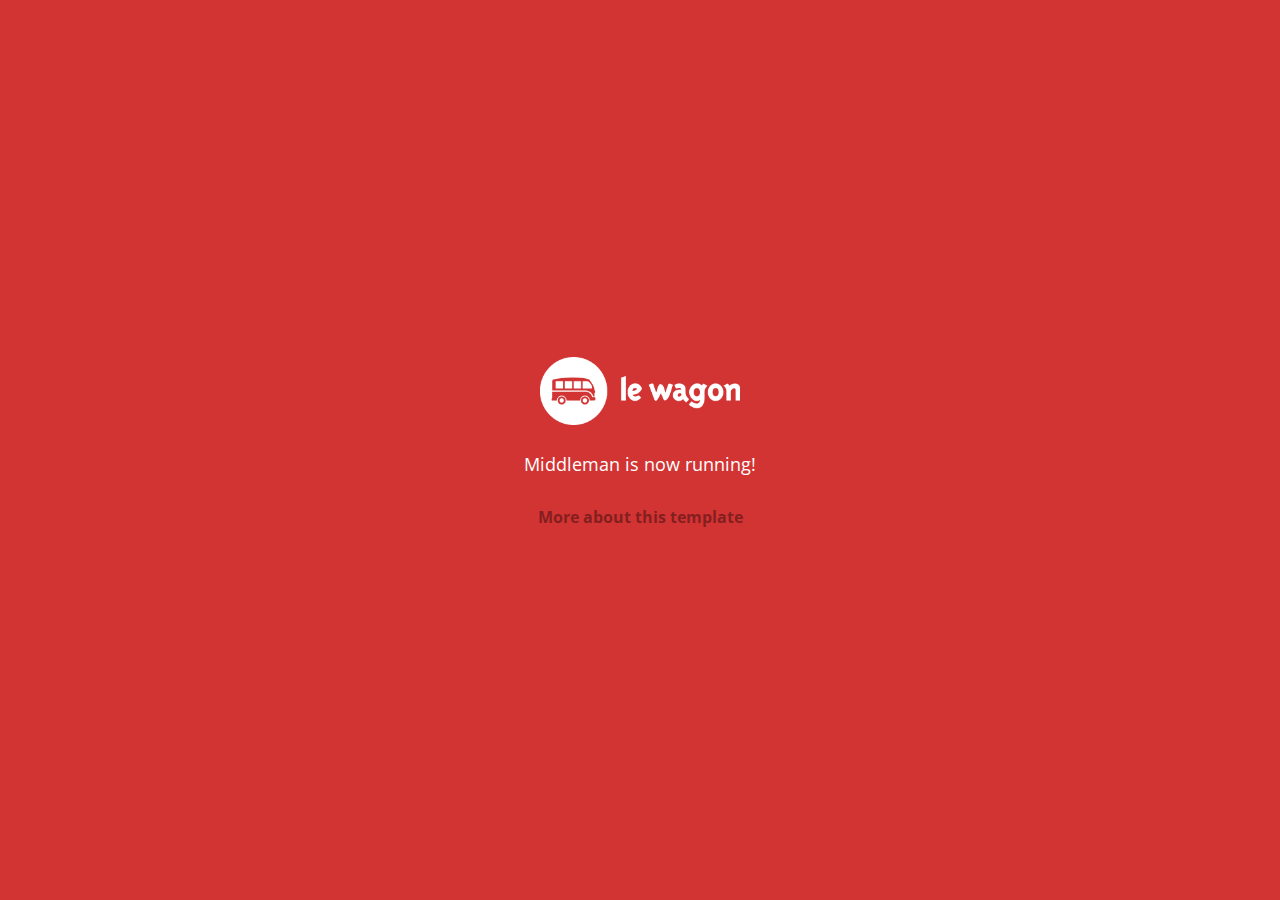
==== index.html @ 684205c4 "Automated commit at 2018-02-12 10:58:25 UTC by middleman-deploy 2.0.0-alpha" ====
<!doctype html>
<html>
  <head>
    <meta charset="utf-8">
    <meta http-equiv="x-ua-compatible" content="ie=edge">
    <meta name="viewport"
          content="width=device-width, initial-scale=1, shrink-to-fit=no">
    <!-- Use the title from a page's frontmatter if it has one -->
    <title>Le Wagon - Middleman</title>
    <link href="stylesheets/application-3c48b980.css" rel="stylesheet" />
    <script src="javascripts/application-93de88c9.js"></script>
    <link href="images/favicon-f15af148.png" rel="icon" type="image/png" />
  </head>
  <body>
    <div id="home">
  <div class="home-content">
    <img src="images/logo-acc9c0ec.png" width="200" alt="Logo" />
    <p>
      Middleman is now running!
    </p>
    <p class="about">
      <a href="about.html">More about this template</a>
    </p>
  </div>
</div>

  </body>
</html>
---- stylesheets/application-3c48b980.css ----
@import url("https://fonts.googleapis.com/css?family=Open+Sans:400,300,700|Raleway:400,100,300,700,500");/*!
 * Bootstrap v3.3.7 (http://getbootstrap.com)
 * Copyright 2011-2016 Twitter, Inc.
 * Licensed under MIT (https://github.com/twbs/bootstrap/blob/master/LICENSE)
 *//*! normalize.css v3.0.3 | MIT License | github.com/necolas/normalize.css */html{font-family:sans-serif;-ms-text-size-adjust:100%;-webkit-text-size-adjust:100%}body{margin:0}article,aside,details,figcaption,figure,footer,header,hgroup,main,menu,nav,section,summary{display:block}audio,canvas,progress,video{display:inline-block;vertical-align:baseline}audio:not([controls]){display:none;height:0}[hidden],template{display:none}a{background-color:transparent}a:active,a:hover{outline:0}abbr[title]{border-bottom:1px dotted}b,strong{font-weight:bold}dfn{font-style:italic}h1{font-size:2em;margin:0.67em 0}mark{background:#ff0;color:#000}small{font-size:80%}sub,sup{font-size:75%;line-height:0;position:relative;vertical-align:baseline}sup{top:-0.5em}sub{bottom:-0.25em}img{border:0}svg:not(:root){overflow:hidden}figure{margin:1em 40px}hr{-webkit-box-sizing:content-box;box-sizing:content-box;height:0}pre{overflow:auto}code,kbd,pre,samp{font-family:monospace, monospace;font-size:1em}button,input,optgroup,select,textarea{color:inherit;font:inherit;margin:0}button{overflow:visible}button,select{text-transform:none}button,html input[type="button"],input[type="reset"],input[type="submit"]{-webkit-appearance:button;cursor:pointer}button[disabled],html input[disabled]{cursor:default}button::-moz-focus-inner,input::-moz-focus-inner{border:0;padding:0}input{line-height:normal}input[type="checkbox"],input[type="radio"]{-webkit-box-sizing:border-box;box-sizing:border-box;padding:0}input[type="number"]::-webkit-inner-spin-button,input[type="number"]::-webkit-outer-spin-button{height:auto}input[type="search"]{-webkit-appearance:textfield;-webkit-box-sizing:content-box;box-sizing:content-box}input[type="search"]::-webkit-search-cancel-button,input[type="search"]::-webkit-search-decoration{-webkit-appearance:none}fieldset{border:1px solid #c0c0c0;margin:0 2px;padding:0.35em 0.625em 0.75em}legend{border:0;padding:0}textarea{overflow:auto}optgroup{font-weight:bold}table{border-collapse:collapse;border-spacing:0}td,th{padding:0}/*! Source: https://github.com/h5bp/html5-boilerplate/blob/master/src/css/main.css */@media print{*,*:before,*:after{background:transparent !important;color:#000 !important;-webkit-box-shadow:none !important;box-shadow:none !important;text-shadow:none !important}a,a:visited{text-decoration:underline}a[href]:after{content:" (" attr(href) ")"}abbr[title]:after{content:" (" attr(title) ")"}a[href^="#"]:after,a[href^="javascript:"]:after{content:""}pre,blockquote{border:1px solid #999;page-break-inside:avoid}thead{display:table-header-group}tr,img{page-break-inside:avoid}img{max-width:100% !important}p,h2,h3{orphans:3;widows:3}h2,h3{page-break-after:avoid}.navbar{display:none}.btn>.caret,.dropup>.btn>.caret{border-top-color:#000 !important}.label{border:1px solid #000}.table{border-collapse:collapse !important}.table td,.table th{background-color:#fff !important}.table-bordered th,.table-bordered td{border:1px solid #ddd !important}}@font-face{font-family:'Glyphicons Halflings';src:url("../assets/bootstrap/glyphicons-halflings-regular-86b6f62b.eot");src:url("../assets/bootstrap/glyphicons-halflings-regular-86b6f62b.eot?#iefix") format("embedded-opentype"),url("../assets/bootstrap/glyphicons-halflings-regular-ca35b697.woff2") format("woff2"),url("../assets/bootstrap/glyphicons-halflings-regular-278e49a8.woff") format("woff"),url("../assets/bootstrap/glyphicons-halflings-regular-44bc1850.ttf") format("truetype"),url("../assets/bootstrap/glyphicons-halflings-regular-de51a849.svg#glyphicons_halflingsregular") format("svg")}.glyphicon{position:relative;top:1px;display:inline-block;font-family:'Glyphicons Halflings';font-style:normal;font-weight:normal;line-height:1;-webkit-font-smoothing:antialiased;-moz-osx-font-smoothing:grayscale}.glyphicon-asterisk:before{content:"\002a"}.glyphicon-plus:before{content:"\002b"}.glyphicon-euro:before,.glyphicon-eur:before{content:"\20ac"}.glyphicon-minus:before{content:"\2212"}.glyphicon-cloud:before{content:"\2601"}.glyphicon-envelope:before{content:"\2709"}.glyphicon-pencil:before{content:"\270f"}.glyphicon-glass:before{content:"\e001"}.glyphicon-music:before{content:"\e002"}.glyphicon-search:before{content:"\e003"}.glyphicon-heart:before{content:"\e005"}.glyphicon-star:before{content:"\e006"}.glyphicon-star-empty:before{content:"\e007"}.glyphicon-user:before{content:"\e008"}.glyphicon-film:before{content:"\e009"}.glyphicon-th-large:before{content:"\e010"}.glyphicon-th:before{content:"\e011"}.glyphicon-th-list:before{content:"\e012"}.glyphicon-ok:before{content:"\e013"}.glyphicon-remove:before{content:"\e014"}.glyphicon-zoom-in:before{content:"\e015"}.glyphicon-zoom-out:before{content:"\e016"}.glyphicon-off:before{content:"\e017"}.glyphicon-signal:before{content:"\e018"}.glyphicon-cog:before{content:"\e019"}.glyphicon-trash:before{content:"\e020"}.glyphicon-home:before{content:"\e021"}.glyphicon-file:before{content:"\e022"}.glyphicon-time:before{content:"\e023"}.glyphicon-road:before{content:"\e024"}.glyphicon-download-alt:before{content:"\e025"}.glyphicon-download:before{content:"\e026"}.glyphicon-upload:before{content:"\e027"}.glyphicon-inbox:before{content:"\e028"}.glyphicon-play-circle:before{content:"\e029"}.glyphicon-repeat:before{content:"\e030"}.glyphicon-refresh:before{content:"\e031"}.glyphicon-list-alt:before{content:"\e032"}.glyphicon-lock:before{content:"\e033"}.glyphicon-flag:before{content:"\e034"}.glyphicon-headphones:before{content:"\e035"}.glyphicon-volume-off:before{content:"\e036"}.glyphicon-volume-down:before{content:"\e037"}.glyphicon-volume-up:before{content:"\e038"}.glyphicon-qrcode:before{content:"\e039"}.glyphicon-barcode:before{content:"\e040"}.glyphicon-tag:before{content:"\e041"}.glyphicon-tags:before{content:"\e042"}.glyphicon-book:before{content:"\e043"}.glyphicon-bookmark:before{content:"\e044"}.glyphicon-print:before{content:"\e045"}.glyphicon-camera:before{content:"\e046"}.glyphicon-font:before{content:"\e047"}.glyphicon-bold:before{content:"\e048"}.glyphicon-italic:before{content:"\e049"}.glyphicon-text-height:before{content:"\e050"}.glyphicon-text-width:before{content:"\e051"}.glyphicon-align-left:before{content:"\e052"}.glyphicon-align-center:before{content:"\e053"}.glyphicon-align-right:before{content:"\e054"}.glyphicon-align-justify:before{content:"\e055"}.glyphicon-list:before{content:"\e056"}.glyphicon-indent-left:before{content:"\e057"}.glyphicon-indent-right:before{content:"\e058"}.glyphicon-facetime-video:before{content:"\e059"}.glyphicon-picture:before{content:"\e060"}.glyphicon-map-marker:before{content:"\e062"}.glyphicon-adjust:before{content:"\e063"}.glyphicon-tint:before{content:"\e064"}.glyphicon-edit:before{content:"\e065"}.glyphicon-share:before{content:"\e066"}.glyphicon-check:before{content:"\e067"}.glyphicon-move:before{content:"\e068"}.glyphicon-step-backward:before{content:"\e069"}.glyphicon-fast-backward:before{content:"\e070"}.glyphicon-backward:before{content:"\e071"}.glyphicon-play:before{content:"\e072"}.glyphicon-pause:before{content:"\e073"}.glyphicon-stop:before{content:"\e074"}.glyphicon-forward:before{content:"\e075"}.glyphicon-fast-forward:before{content:"\e076"}.glyphicon-step-forward:before{content:"\e077"}.glyphicon-eject:before{content:"\e078"}.glyphicon-chevron-left:before{content:"\e079"}.glyphicon-chevron-right:before{content:"\e080"}.glyphicon-plus-sign:before{content:"\e081"}.glyphicon-minus-sign:before{content:"\e082"}.glyphicon-remove-sign:before{content:"\e083"}.glyphicon-ok-sign:before{content:"\e084"}.glyphicon-question-sign:before{content:"\e085"}.glyphicon-info-sign:before{content:"\e086"}.glyphicon-screenshot:before{content:"\e087"}.glyphicon-remove-circle:before{content:"\e088"}.glyphicon-ok-circle:before{content:"\e089"}.glyphicon-ban-circle:before{content:"\e090"}.glyphicon-arrow-left:before{content:"\e091"}.glyphicon-arrow-right:before{content:"\e092"}.glyphicon-arrow-up:before{content:"\e093"}.glyphicon-arrow-down:before{content:"\e094"}.glyphicon-share-alt:before{content:"\e095"}.glyphicon-resize-full:before{content:"\e096"}.glyphicon-resize-small:before{content:"\e097"}.glyphicon-exclamation-sign:before{content:"\e101"}.glyphicon-gift:before{content:"\e102"}.glyphicon-leaf:before{content:"\e103"}.glyphicon-fire:before{content:"\e104"}.glyphicon-eye-open:before{content:"\e105"}.glyphicon-eye-close:before{content:"\e106"}.glyphicon-warning-sign:before{content:"\e107"}.glyphicon-plane:before{content:"\e108"}.glyphicon-calendar:before{content:"\e109"}.glyphicon-random:before{content:"\e110"}.glyphicon-comment:before{content:"\e111"}.glyphicon-magnet:before{content:"\e112"}.glyphicon-chevron-up:before{content:"\e113"}.glyphicon-chevron-down:before{content:"\e114"}.glyphicon-retweet:before{content:"\e115"}.glyphicon-shopping-cart:before{content:"\e116"}.glyphicon-folder-close:before{content:"\e117"}.glyphicon-folder-open:before{content:"\e118"}.glyphicon-resize-vertical:before{content:"\e119"}.glyphicon-resize-horizontal:before{content:"\e120"}.glyphicon-hdd:before{content:"\e121"}.glyphicon-bullhorn:before{content:"\e122"}.glyphicon-bell:before{content:"\e123"}.glyphicon-certificate:before{content:"\e124"}.glyphicon-thumbs-up:before{content:"\e125"}.glyphicon-thumbs-down:before{content:"\e126"}.glyphicon-hand-right:before{content:"\e127"}.glyphicon-hand-left:before{content:"\e128"}.glyphicon-hand-up:before{content:"\e129"}.glyphicon-hand-down:before{content:"\e130"}.glyphicon-circle-arrow-right:before{content:"\e131"}.glyphicon-circle-arrow-left:before{content:"\e132"}.glyphicon-circle-arrow-up:before{content:"\e133"}.glyphicon-circle-arrow-down:before{content:"\e134"}.glyphicon-globe:before{content:"\e135"}.glyphicon-wrench:before{content:"\e136"}.glyphicon-tasks:before{content:"\e137"}.glyphicon-filter:before{content:"\e138"}.glyphicon-briefcase:before{content:"\e139"}.glyphicon-fullscreen:before{content:"\e140"}.glyphicon-dashboard:before{content:"\e141"}.glyphicon-paperclip:before{content:"\e142"}.glyphicon-heart-empty:before{content:"\e143"}.glyphicon-link:before{content:"\e144"}.glyphicon-phone:before{content:"\e145"}.glyphicon-pushpin:before{content:"\e146"}.glyphicon-usd:before{content:"\e148"}.glyphicon-gbp:before{content:"\e149"}.glyphicon-sort:before{content:"\e150"}.glyphicon-sort-by-alphabet:before{content:"\e151"}.glyphicon-sort-by-alphabet-alt:before{content:"\e152"}.glyphicon-sort-by-order:before{content:"\e153"}.glyphicon-sort-by-order-alt:before{content:"\e154"}.glyphicon-sort-by-attributes:before{content:"\e155"}.glyphicon-sort-by-attributes-alt:before{content:"\e156"}.glyphicon-unchecked:before{content:"\e157"}.glyphicon-expand:before{content:"\e158"}.glyphicon-collapse-down:before{content:"\e159"}.glyphicon-collapse-up:before{content:"\e160"}.glyphicon-log-in:before{content:"\e161"}.glyphicon-flash:before{content:"\e162"}.glyphicon-log-out:before{content:"\e163"}.glyphicon-new-window:before{content:"\e164"}.glyphicon-record:before{content:"\e165"}.glyphicon-save:before{content:"\e166"}.glyphicon-open:before{content:"\e167"}.glyphicon-saved:before{content:"\e168"}.glyphicon-import:before{content:"\e169"}.glyphicon-export:before{content:"\e170"}.glyphicon-send:before{content:"\e171"}.glyphicon-floppy-disk:before{content:"\e172"}.glyphicon-floppy-saved:before{content:"\e173"}.glyphicon-floppy-remove:before{content:"\e174"}.glyphicon-floppy-save:before{content:"\e175"}.glyphicon-floppy-open:before{content:"\e176"}.glyphicon-credit-card:before{content:"\e177"}.glyphicon-transfer:before{content:"\e178"}.glyphicon-cutlery:before{content:"\e179"}.glyphicon-header:before{content:"\e180"}.glyphicon-compressed:before{content:"\e181"}.glyphicon-earphone:before{content:"\e182"}.glyphicon-phone-alt:before{content:"\e183"}.glyphicon-tower:before{content:"\e184"}.glyphicon-stats:before{content:"\e185"}.glyphicon-sd-video:before{content:"\e186"}.glyphicon-hd-video:before{content:"\e187"}.glyphicon-subtitles:before{content:"\e188"}.glyphicon-sound-stereo:before{content:"\e189"}.glyphicon-sound-dolby:before{content:"\e190"}.glyphicon-sound-5-1:before{content:"\e191"}.glyphicon-sound-6-1:before{content:"\e192"}.glyphicon-sound-7-1:before{content:"\e193"}.glyphicon-copyright-mark:before{content:"\e194"}.glyphicon-registration-mark:before{content:"\e195"}.glyphicon-cloud-download:before{content:"\e197"}.glyphicon-cloud-upload:before{content:"\e198"}.glyphicon-tree-conifer:before{content:"\e199"}.glyphicon-tree-deciduous:before{content:"\e200"}.glyphicon-cd:before{content:"\e201"}.glyphicon-save-file:before{content:"\e202"}.glyphicon-open-file:before{content:"\e203"}.glyphicon-level-up:before{content:"\e204"}.glyphicon-copy:before{content:"\e205"}.glyphicon-paste:before{content:"\e206"}.glyphicon-alert:before{content:"\e209"}.glyphicon-equalizer:before{content:"\e210"}.glyphicon-king:before{content:"\e211"}.glyphicon-queen:before{content:"\e212"}.glyphicon-pawn:before{content:"\e213"}.glyphicon-bishop:before{content:"\e214"}.glyphicon-knight:before{content:"\e215"}.glyphicon-baby-formula:before{content:"\e216"}.glyphicon-tent:before{content:"\26fa"}.glyphicon-blackboard:before{content:"\e218"}.glyphicon-bed:before{content:"\e219"}.glyphicon-apple:before{content:"\f8ff"}.glyphicon-erase:before{content:"\e221"}.glyphicon-hourglass:before{content:"\231b"}.glyphicon-lamp:before{content:"\e223"}.glyphicon-duplicate:before{content:"\e224"}.glyphicon-piggy-bank:before{content:"\e225"}.glyphicon-scissors:before{content:"\e226"}.glyphicon-bitcoin:before{content:"\e227"}.glyphicon-btc:before{content:"\e227"}.glyphicon-xbt:before{content:"\e227"}.glyphicon-yen:before{content:"\00a5"}.glyphicon-jpy:before{content:"\00a5"}.glyphicon-ruble:before{content:"\20bd"}.glyphicon-rub:before{content:"\20bd"}.glyphicon-scale:before{content:"\e230"}.glyphicon-ice-lolly:before{content:"\e231"}.glyphicon-ice-lolly-tasted:before{content:"\e232"}.glyphicon-education:before{content:"\e233"}.glyphicon-option-horizontal:before{content:"\e234"}.glyphicon-option-vertical:before{content:"\e235"}.glyphicon-menu-hamburger:before{content:"\e236"}.glyphicon-modal-window:before{content:"\e237"}.glyphicon-oil:before{content:"\e238"}.glyphicon-grain:before{content:"\e239"}.glyphicon-sunglasses:before{content:"\e240"}.glyphicon-text-size:before{content:"\e241"}.glyphicon-text-color:before{content:"\e242"}.glyphicon-text-background:before{content:"\e243"}.glyphicon-object-align-top:before{content:"\e244"}.glyphicon-object-align-bottom:before{content:"\e245"}.glyphicon-object-align-horizontal:before{content:"\e246"}.glyphicon-object-align-left:before{content:"\e247"}.glyphicon-object-align-vertical:before{content:"\e248"}.glyphicon-object-align-right:before{content:"\e249"}.glyphicon-triangle-right:before{content:"\e250"}.glyphicon-triangle-left:before{content:"\e251"}.glyphicon-triangle-bottom:before{content:"\e252"}.glyphicon-triangle-top:before{content:"\e253"}.glyphicon-console:before{content:"\e254"}.glyphicon-superscript:before{content:"\e255"}.glyphicon-subscript:before{content:"\e256"}.glyphicon-menu-left:before{content:"\e257"}.glyphicon-menu-right:before{content:"\e258"}.glyphicon-menu-down:before{content:"\e259"}.glyphicon-menu-up:before{content:"\e260"}*{-webkit-box-sizing:border-box;box-sizing:border-box}*:before,*:after{-webkit-box-sizing:border-box;box-sizing:border-box}html{font-size:10px;-webkit-tap-highlight-color:transparent}body{font-family:"Open Sans", "Helvetica", "sans-serif";font-size:18px;line-height:1.42857143;color:#333333;background-color:#F4F4F4}input,button,select,textarea{font-family:inherit;font-size:inherit;line-height:inherit}a{color:#469AE0;text-decoration:none}a:hover,a:focus{color:#1f74ba;text-decoration:underline}a:focus{outline:5px auto -webkit-focus-ring-color;outline-offset:-2px}figure{margin:0}img{vertical-align:middle}.img-responsive{display:block;max-width:100%;height:auto}.img-rounded{border-radius:2px}.img-thumbnail{padding:4px;line-height:1.42857143;background-color:#F4F4F4;border:1px solid #ddd;border-radius:2px;-webkit-transition:all 0.2s ease-in-out;transition:all 0.2s ease-in-out;display:inline-block;max-width:100%;height:auto}.img-circle{border-radius:50%}hr{margin-top:25px;margin-bottom:25px;border:0;border-top:1px solid #eeeeee}.sr-only{position:absolute;width:1px;height:1px;margin:-1px;padding:0;overflow:hidden;clip:rect(0, 0, 0, 0);border:0}.sr-only-focusable:active,.sr-only-focusable:focus{position:static;width:auto;height:auto;margin:0;overflow:visible;clip:auto}[role="button"]{cursor:pointer}h1,h2,h3,h4,h5,h6,.h1,.h2,.h3,.h4,.h5,.h6{font-family:"Raleway", "Helvetica", "sans-serif";font-weight:500;line-height:1.1;color:inherit}h1 small,h1 .small,h2 small,h2 .small,h3 small,h3 .small,h4 small,h4 .small,h5 small,h5 .small,h6 small,h6 .small,.h1 small,.h1 .small,.h2 small,.h2 .small,.h3 small,.h3 .small,.h4 small,.h4 .small,.h5 small,.h5 .small,.h6 small,.h6 .small{font-weight:normal;line-height:1;color:#777777}h1,.h1,h2,.h2,h3,.h3{margin-top:25px;margin-bottom:12.5px}h1 small,h1 .small,.h1 small,.h1 .small,h2 small,h2 .small,.h2 small,.h2 .small,h3 small,h3 .small,.h3 small,.h3 .small{font-size:65%}h4,.h4,h5,.h5,h6,.h6{margin-top:12.5px;margin-bottom:12.5px}h4 small,h4 .small,.h4 small,.h4 .small,h5 small,h5 .small,.h5 small,.h5 .small,h6 small,h6 .small,.h6 small,.h6 .small{font-size:75%}h1,.h1{font-size:46px}h2,.h2{font-size:38px}h3,.h3{font-size:31px}h4,.h4{font-size:23px}h5,.h5{font-size:18px}h6,.h6{font-size:16px}p{margin:0 0 12.5px}.lead{margin-bottom:25px;font-size:20px;font-weight:300;line-height:1.4}@media (min-width: 768px){.lead{font-size:27px}}small,.small{font-size:88%}mark,.mark{background-color:#fcf8e3;padding:.2em}.text-left{text-align:left}.text-right{text-align:right}.text-center{text-align:center}.text-justify{text-align:justify}.text-nowrap{white-space:nowrap}.text-lowercase{text-transform:lowercase}.text-uppercase,.initialism{text-transform:uppercase}.text-capitalize{text-transform:capitalize}.text-muted{color:#777777}.text-primary{color:#469AE0}a.text-primary:hover,a.text-primary:focus{color:#2381d0}.text-success{color:#3c763d}a.text-success:hover,a.text-success:focus{color:#2b542c}.text-info{color:#31708f}a.text-info:hover,a.text-info:focus{color:#245269}.text-warning{color:#8a6d3b}a.text-warning:hover,a.text-warning:focus{color:#66512c}.text-danger{color:#a94442}a.text-danger:hover,a.text-danger:focus{color:#843534}.bg-primary{color:#fff}.bg-primary{background-color:#469AE0}a.bg-primary:hover,a.bg-primary:focus{background-color:#2381d0}.bg-success{background-color:#dff0d8}a.bg-success:hover,a.bg-success:focus{background-color:#c1e2b3}.bg-info{background-color:#d9edf7}a.bg-info:hover,a.bg-info:focus{background-color:#afd9ee}.bg-warning{background-color:#fcf8e3}a.bg-warning:hover,a.bg-warning:focus{background-color:#f7ecb5}.bg-danger{background-color:#f2dede}a.bg-danger:hover,a.bg-danger:focus{background-color:#e4b9b9}.page-header{padding-bottom:11.5px;margin:50px 0 25px;border-bottom:1px solid #eeeeee}ul,ol{margin-top:0;margin-bottom:12.5px}ul ul,ul ol,ol ul,ol ol{margin-bottom:0}.list-unstyled{padding-left:0;list-style:none}.list-inline{padding-left:0;list-style:none;margin-left:-5px}.list-inline>li{display:inline-block;padding-left:5px;padding-right:5px}dl{margin-top:0;margin-bottom:25px}dt,dd{line-height:1.42857143}dt{font-weight:bold}dd{margin-left:0}.dl-horizontal dd:before,.dl-horizontal dd:after{content:" ";display:table}.dl-horizontal dd:after{clear:both}@media (min-width: 768px){.dl-horizontal dt{float:left;width:160px;clear:left;text-align:right;overflow:hidden;text-overflow:ellipsis;white-space:nowrap}.dl-horizontal dd{margin-left:180px}}abbr[title],abbr[data-original-title]{cursor:help;border-bottom:1px dotted #777777}.initialism{font-size:90%}blockquote{padding:12.5px 25px;margin:0 0 25px;font-size:22.5px;border-left:5px solid #eeeeee}blockquote p:last-child,blockquote ul:last-child,blockquote ol:last-child{margin-bottom:0}blockquote footer,blockquote small,blockquote .small{display:block;font-size:80%;line-height:1.42857143;color:#777777}blockquote footer:before,blockquote small:before,blockquote .small:before{content:'\2014 \00A0'}.blockquote-reverse,blockquote.pull-right{padding-right:15px;padding-left:0;border-right:5px solid #eeeeee;border-left:0;text-align:right}.blockquote-reverse footer:before,.blockquote-reverse small:before,.blockquote-reverse .small:before,blockquote.pull-right footer:before,blockquote.pull-right small:before,blockquote.pull-right .small:before{content:''}.blockquote-reverse footer:after,.blockquote-reverse small:after,.blockquote-reverse .small:after,blockquote.pull-right footer:after,blockquote.pull-right small:after,blockquote.pull-right .small:after{content:'\00A0 \2014'}address{margin-bottom:25px;font-style:normal;line-height:1.42857143}code,kbd,pre,samp{font-family:Menlo, Monaco, Consolas, "Courier New", monospace}code{padding:2px 4px;font-size:90%;color:#c7254e;background-color:#f9f2f4;border-radius:2px}kbd{padding:2px 4px;font-size:90%;color:#fff;background-color:#333;border-radius:2px;-webkit-box-shadow:inset 0 -1px 0 rgba(0,0,0,0.25);box-shadow:inset 0 -1px 0 rgba(0,0,0,0.25)}kbd kbd{padding:0;font-size:100%;font-weight:bold;-webkit-box-shadow:none;box-shadow:none}pre{display:block;padding:12px;margin:0 0 12.5px;font-size:17px;line-height:1.42857143;word-break:break-all;word-wrap:break-word;color:#333333;background-color:#f5f5f5;border:1px solid #ccc;border-radius:2px}pre code{padding:0;font-size:inherit;color:inherit;white-space:pre-wrap;background-color:transparent;border-radius:0}.pre-scrollable{max-height:340px;overflow-y:scroll}.container{margin-right:auto;margin-left:auto;padding-left:15px;padding-right:15px}.container:before,.container:after{content:" ";display:table}.container:after{clear:both}@media (min-width: 768px){.container{width:750px}}@media (min-width: 992px){.container{width:970px}}@media (min-width: 1200px){.container{width:1170px}}.container-fluid{margin-right:auto;margin-left:auto;padding-left:15px;padding-right:15px}.container-fluid:before,.container-fluid:after{content:" ";display:table}.container-fluid:after{clear:both}.row{margin-left:-15px;margin-right:-15px}.row:before,.row:after{content:" ";display:table}.row:after{clear:both}.col-xs-1,.col-sm-1,.col-md-1,.col-lg-1,.col-xs-2,.col-sm-2,.col-md-2,.col-lg-2,.col-xs-3,.col-sm-3,.col-md-3,.col-lg-3,.col-xs-4,.col-sm-4,.col-md-4,.col-lg-4,.col-xs-5,.col-sm-5,.col-md-5,.col-lg-5,.col-xs-6,.col-sm-6,.col-md-6,.col-lg-6,.col-xs-7,.col-sm-7,.col-md-7,.col-lg-7,.col-xs-8,.col-sm-8,.col-md-8,.col-lg-8,.col-xs-9,.col-sm-9,.col-md-9,.col-lg-9,.col-xs-10,.col-sm-10,.col-md-10,.col-lg-10,.col-xs-11,.col-sm-11,.col-md-11,.col-lg-11,.col-xs-12,.col-sm-12,.col-md-12,.col-lg-12{position:relative;min-height:1px;padding-left:15px;padding-right:15px}.col-xs-1,.col-xs-2,.col-xs-3,.col-xs-4,.col-xs-5,.col-xs-6,.col-xs-7,.col-xs-8,.col-xs-9,.col-xs-10,.col-xs-11,.col-xs-12{float:left}.col-xs-1{width:8.33333333%}.col-xs-2{width:16.66666667%}.col-xs-3{width:25%}.col-xs-4{width:33.33333333%}.col-xs-5{width:41.66666667%}.col-xs-6{width:50%}.col-xs-7{width:58.33333333%}.col-xs-8{width:66.66666667%}.col-xs-9{width:75%}.col-xs-10{width:83.33333333%}.col-xs-11{width:91.66666667%}.col-xs-12{width:100%}.col-xs-pull-0{right:auto}.col-xs-pull-1{right:8.33333333%}.col-xs-pull-2{right:16.66666667%}.col-xs-pull-3{right:25%}.col-xs-pull-4{right:33.33333333%}.col-xs-pull-5{right:41.66666667%}.col-xs-pull-6{right:50%}.col-xs-pull-7{right:58.33333333%}.col-xs-pull-8{right:66.66666667%}.col-xs-pull-9{right:75%}.col-xs-pull-10{right:83.33333333%}.col-xs-pull-11{right:91.66666667%}.col-xs-pull-12{right:100%}.col-xs-push-0{left:auto}.col-xs-push-1{left:8.33333333%}.col-xs-push-2{left:16.66666667%}.col-xs-push-3{left:25%}.col-xs-push-4{left:33.33333333%}.col-xs-push-5{left:41.66666667%}.col-xs-push-6{left:50%}.col-xs-push-7{left:58.33333333%}.col-xs-push-8{left:66.66666667%}.col-xs-push-9{left:75%}.col-xs-push-10{left:83.33333333%}.col-xs-push-11{left:91.66666667%}.col-xs-push-12{left:100%}.col-xs-offset-0{margin-left:0%}.col-xs-offset-1{margin-left:8.33333333%}.col-xs-offset-2{margin-left:16.66666667%}.col-xs-offset-3{margin-left:25%}.col-xs-offset-4{margin-left:33.33333333%}.col-xs-offset-5{margin-left:41.66666667%}.col-xs-offset-6{margin-left:50%}.col-xs-offset-7{margin-left:58.33333333%}.col-xs-offset-8{margin-left:66.66666667%}.col-xs-offset-9{margin-left:75%}.col-xs-offset-10{margin-left:83.33333333%}.col-xs-offset-11{margin-left:91.66666667%}.col-xs-offset-12{margin-left:100%}@media (min-width: 768px){.col-sm-1,.col-sm-2,.col-sm-3,.col-sm-4,.col-sm-5,.col-sm-6,.col-sm-7,.col-sm-8,.col-sm-9,.col-sm-10,.col-sm-11,.col-sm-12{float:left}.col-sm-1{width:8.33333333%}.col-sm-2{width:16.66666667%}.col-sm-3{width:25%}.col-sm-4{width:33.33333333%}.col-sm-5{width:41.66666667%}.col-sm-6{width:50%}.col-sm-7{width:58.33333333%}.col-sm-8{width:66.66666667%}.col-sm-9{width:75%}.col-sm-10{width:83.33333333%}.col-sm-11{width:91.66666667%}.col-sm-12{width:100%}.col-sm-pull-0{right:auto}.col-sm-pull-1{right:8.33333333%}.col-sm-pull-2{right:16.66666667%}.col-sm-pull-3{right:25%}.col-sm-pull-4{right:33.33333333%}.col-sm-pull-5{right:41.66666667%}.col-sm-pull-6{right:50%}.col-sm-pull-7{right:58.33333333%}.col-sm-pull-8{right:66.66666667%}.col-sm-pull-9{right:75%}.col-sm-pull-10{right:83.33333333%}.col-sm-pull-11{right:91.66666667%}.col-sm-pull-12{right:100%}.col-sm-push-0{left:auto}.col-sm-push-1{left:8.33333333%}.col-sm-push-2{left:16.66666667%}.col-sm-push-3{left:25%}.col-sm-push-4{left:33.33333333%}.col-sm-push-5{left:41.66666667%}.col-sm-push-6{left:50%}.col-sm-push-7{left:58.33333333%}.col-sm-push-8{left:66.66666667%}.col-sm-push-9{left:75%}.col-sm-push-10{left:83.33333333%}.col-sm-push-11{left:91.66666667%}.col-sm-push-12{left:100%}.col-sm-offset-0{margin-left:0%}.col-sm-offset-1{margin-left:8.33333333%}.col-sm-offset-2{margin-left:16.66666667%}.col-sm-offset-3{margin-left:25%}.col-sm-offset-4{margin-left:33.33333333%}.col-sm-offset-5{margin-left:41.66666667%}.col-sm-offset-6{margin-left:50%}.col-sm-offset-7{margin-left:58.33333333%}.col-sm-offset-8{margin-left:66.66666667%}.col-sm-offset-9{margin-left:75%}.col-sm-offset-10{margin-left:83.33333333%}.col-sm-offset-11{margin-left:91.66666667%}.col-sm-offset-12{margin-left:100%}}@media (min-width: 992px){.col-md-1,.col-md-2,.col-md-3,.col-md-4,.col-md-5,.col-md-6,.col-md-7,.col-md-8,.col-md-9,.col-md-10,.col-md-11,.col-md-12{float:left}.col-md-1{width:8.33333333%}.col-md-2{width:16.66666667%}.col-md-3{width:25%}.col-md-4{width:33.33333333%}.col-md-5{width:41.66666667%}.col-md-6{width:50%}.col-md-7{width:58.33333333%}.col-md-8{width:66.66666667%}.col-md-9{width:75%}.col-md-10{width:83.33333333%}.col-md-11{width:91.66666667%}.col-md-12{width:100%}.col-md-pull-0{right:auto}.col-md-pull-1{right:8.33333333%}.col-md-pull-2{right:16.66666667%}.col-md-pull-3{right:25%}.col-md-pull-4{right:33.33333333%}.col-md-pull-5{right:41.66666667%}.col-md-pull-6{right:50%}.col-md-pull-7{right:58.33333333%}.col-md-pull-8{right:66.66666667%}.col-md-pull-9{right:75%}.col-md-pull-10{right:83.33333333%}.col-md-pull-11{right:91.66666667%}.col-md-pull-12{right:100%}.col-md-push-0{left:auto}.col-md-push-1{left:8.33333333%}.col-md-push-2{left:16.66666667%}.col-md-push-3{left:25%}.col-md-push-4{left:33.33333333%}.col-md-push-5{left:41.66666667%}.col-md-push-6{left:50%}.col-md-push-7{left:58.33333333%}.col-md-push-8{left:66.66666667%}.col-md-push-9{left:75%}.col-md-push-10{left:83.33333333%}.col-md-push-11{left:91.66666667%}.col-md-push-12{left:100%}.col-md-offset-0{margin-left:0%}.col-md-offset-1{margin-left:8.33333333%}.col-md-offset-2{margin-left:16.66666667%}.col-md-offset-3{margin-left:25%}.col-md-offset-4{margin-left:33.33333333%}.col-md-offset-5{margin-left:41.66666667%}.col-md-offset-6{margin-left:50%}.col-md-offset-7{margin-left:58.33333333%}.col-md-offset-8{margin-left:66.66666667%}.col-md-offset-9{margin-left:75%}.col-md-offset-10{margin-left:83.33333333%}.col-md-offset-11{margin-left:91.66666667%}.col-md-offset-12{margin-left:100%}}@media (min-width: 1200px){.col-lg-1,.col-lg-2,.col-lg-3,.col-lg-4,.col-lg-5,.col-lg-6,.col-lg-7,.col-lg-8,.col-lg-9,.col-lg-10,.col-lg-11,.col-lg-12{float:left}.col-lg-1{width:8.33333333%}.col-lg-2{width:16.66666667%}.col-lg-3{width:25%}.col-lg-4{width:33.33333333%}.col-lg-5{width:41.66666667%}.col-lg-6{width:50%}.col-lg-7{width:58.33333333%}.col-lg-8{width:66.66666667%}.col-lg-9{width:75%}.col-lg-10{width:83.33333333%}.col-lg-11{width:91.66666667%}.col-lg-12{width:100%}.col-lg-pull-0{right:auto}.col-lg-pull-1{right:8.33333333%}.col-lg-pull-2{right:16.66666667%}.col-lg-pull-3{right:25%}.col-lg-pull-4{right:33.33333333%}.col-lg-pull-5{right:41.66666667%}.col-lg-pull-6{right:50%}.col-lg-pull-7{right:58.33333333%}.col-lg-pull-8{right:66.66666667%}.col-lg-pull-9{right:75%}.col-lg-pull-10{right:83.33333333%}.col-lg-pull-11{right:91.66666667%}.col-lg-pull-12{right:100%}.col-lg-push-0{left:auto}.col-lg-push-1{left:8.33333333%}.col-lg-push-2{left:16.66666667%}.col-lg-push-3{left:25%}.col-lg-push-4{left:33.33333333%}.col-lg-push-5{left:41.66666667%}.col-lg-push-6{left:50%}.col-lg-push-7{left:58.33333333%}.col-lg-push-8{left:66.66666667%}.col-lg-push-9{left:75%}.col-lg-push-10{left:83.33333333%}.col-lg-push-11{left:91.66666667%}.col-lg-push-12{left:100%}.col-lg-offset-0{margin-left:0%}.col-lg-offset-1{margin-left:8.33333333%}.col-lg-offset-2{margin-left:16.66666667%}.col-lg-offset-3{margin-left:25%}.col-lg-offset-4{margin-left:33.33333333%}.col-lg-offset-5{margin-left:41.66666667%}.col-lg-offset-6{margin-left:50%}.col-lg-offset-7{margin-left:58.33333333%}.col-lg-offset-8{margin-left:66.66666667%}.col-lg-offset-9{margin-left:75%}.col-lg-offset-10{margin-left:83.33333333%}.col-lg-offset-11{margin-left:91.66666667%}.col-lg-offset-12{margin-left:100%}}table{background-color:transparent}caption{padding-top:8px;padding-bottom:8px;color:#777777;text-align:left}th{text-align:left}.table{width:100%;max-width:100%;margin-bottom:25px}.table>thead>tr>th,.table>thead>tr>td,.table>tbody>tr>th,.table>tbody>tr>td,.table>tfoot>tr>th,.table>tfoot>tr>td{padding:8px;line-height:1.42857143;vertical-align:top;border-top:1px solid #ddd}.table>thead>tr>th{vertical-align:bottom;border-bottom:2px solid #ddd}.table>caption+thead>tr:first-child>th,.table>caption+thead>tr:first-child>td,.table>colgroup+thead>tr:first-child>th,.table>colgroup+thead>tr:first-child>td,.table>thead:first-child>tr:first-child>th,.table>thead:first-child>tr:first-child>td{border-top:0}.table>tbody+tbody{border-top:2px solid #ddd}.table .table{background-color:#F4F4F4}.table-condensed>thead>tr>th,.table-condensed>thead>tr>td,.table-condensed>tbody>tr>th,.table-condensed>tbody>tr>td,.table-condensed>tfoot>tr>th,.table-condensed>tfoot>tr>td{padding:5px}.table-bordered{border:1px solid #ddd}.table-bordered>thead>tr>th,.table-bordered>thead>tr>td,.table-bordered>tbody>tr>th,.table-bordered>tbody>tr>td,.table-bordered>tfoot>tr>th,.table-bordered>tfoot>tr>td{border:1px solid #ddd}.table-bordered>thead>tr>th,.table-bordered>thead>tr>td{border-bottom-width:2px}.table-striped>tbody>tr:nth-of-type(odd){background-color:#f9f9f9}.table-hover>tbody>tr:hover{background-color:#f5f5f5}table col[class*="col-"]{position:static;float:none;display:table-column}table td[class*="col-"],table th[class*="col-"]{position:static;float:none;display:table-cell}.table>thead>tr>td.active,.table>thead>tr>th.active,.table>thead>tr.active>td,.table>thead>tr.active>th,.table>tbody>tr>td.active,.table>tbody>tr>th.active,.table>tbody>tr.active>td,.table>tbody>tr.active>th,.table>tfoot>tr>td.active,.table>tfoot>tr>th.active,.table>tfoot>tr.active>td,.table>tfoot>tr.active>th{background-color:#f5f5f5}.table-hover>tbody>tr>td.active:hover,.table-hover>tbody>tr>th.active:hover,.table-hover>tbody>tr.active:hover>td,.table-hover>tbody>tr:hover>.active,.table-hover>tbody>tr.active:hover>th{background-color:#e8e8e8}.table>thead>tr>td.success,.table>thead>tr>th.success,.table>thead>tr.success>td,.table>thead>tr.success>th,.table>tbody>tr>td.success,.table>tbody>tr>th.success,.table>tbody>tr.success>td,.table>tbody>tr.success>th,.table>tfoot>tr>td.success,.table>tfoot>tr>th.success,.table>tfoot>tr.success>td,.table>tfoot>tr.success>th{background-color:#dff0d8}.table-hover>tbody>tr>td.success:hover,.table-hover>tbody>tr>th.success:hover,.table-hover>tbody>tr.success:hover>td,.table-hover>tbody>tr:hover>.success,.table-hover>tbody>tr.success:hover>th{background-color:#d0e9c6}.table>thead>tr>td.info,.table>thead>tr>th.info,.table>thead>tr.info>td,.table>thead>tr.info>th,.table>tbody>tr>td.info,.table>tbody>tr>th.info,.table>tbody>tr.info>td,.table>tbody>tr.info>th,.table>tfoot>tr>td.info,.table>tfoot>tr>th.info,.table>tfoot>tr.info>td,.table>tfoot>tr.info>th{background-color:#d9edf7}.table-hover>tbody>tr>td.info:hover,.table-hover>tbody>tr>th.info:hover,.table-hover>tbody>tr.info:hover>td,.table-hover>tbody>tr:hover>.info,.table-hover>tbody>tr.info:hover>th{background-color:#c4e3f3}.table>thead>tr>td.warning,.table>thead>tr>th.warning,.table>thead>tr.warning>td,.table>thead>tr.warning>th,.table>tbody>tr>td.warning,.table>tbody>tr>th.warning,.table>tbody>tr.warning>td,.table>tbody>tr.warning>th,.table>tfoot>tr>td.warning,.table>tfoot>tr>th.warning,.table>tfoot>tr.warning>td,.table>tfoot>tr.warning>th{background-color:#fcf8e3}.table-hover>tbody>tr>td.warning:hover,.table-hover>tbody>tr>th.warning:hover,.table-hover>tbody>tr.warning:hover>td,.table-hover>tbody>tr:hover>.warning,.table-hover>tbody>tr.warning:hover>th{background-color:#faf2cc}.table>thead>tr>td.danger,.table>thead>tr>th.danger,.table>thead>tr.danger>td,.table>thead>tr.danger>th,.table>tbody>tr>td.danger,.table>tbody>tr>th.danger,.table>tbody>tr.danger>td,.table>tbody>tr.danger>th,.table>tfoot>tr>td.danger,.table>tfoot>tr>th.danger,.table>tfoot>tr.danger>td,.table>tfoot>tr.danger>th{background-color:#f2dede}.table-hover>tbody>tr>td.danger:hover,.table-hover>tbody>tr>th.danger:hover,.table-hover>tbody>tr.danger:hover>td,.table-hover>tbody>tr:hover>.danger,.table-hover>tbody>tr.danger:hover>th{background-color:#ebcccc}.table-responsive{overflow-x:auto;min-height:0.01%}@media screen and (max-width: 767px){.table-responsive{width:100%;margin-bottom:18.75px;overflow-y:hidden;-ms-overflow-style:-ms-autohiding-scrollbar;border:1px solid #ddd}.table-responsive>.table{margin-bottom:0}.table-responsive>.table>thead>tr>th,.table-responsive>.table>thead>tr>td,.table-responsive>.table>tbody>tr>th,.table-responsive>.table>tbody>tr>td,.table-responsive>.table>tfoot>tr>th,.table-responsive>.table>tfoot>tr>td{white-space:nowrap}.table-responsive>.table-bordered{border:0}.table-responsive>.table-bordered>thead>tr>th:first-child,.table-responsive>.table-bordered>thead>tr>td:first-child,.table-responsive>.table-bordered>tbody>tr>th:first-child,.table-responsive>.table-bordered>tbody>tr>td:first-child,.table-responsive>.table-bordered>tfoot>tr>th:first-child,.table-responsive>.table-bordered>tfoot>tr>td:first-child{border-left:0}.table-responsive>.table-bordered>thead>tr>th:last-child,.table-responsive>.table-bordered>thead>tr>td:last-child,.table-responsive>.table-bordered>tbody>tr>th:last-child,.table-responsive>.table-bordered>tbody>tr>td:last-child,.table-responsive>.table-bordered>tfoot>tr>th:last-child,.table-responsive>.table-bordered>tfoot>tr>td:last-child{border-right:0}.table-responsive>.table-bordered>tbody>tr:last-child>th,.table-responsive>.table-bordered>tbody>tr:last-child>td,.table-responsive>.table-bordered>tfoot>tr:last-child>th,.table-responsive>.table-bordered>tfoot>tr:last-child>td{border-bottom:0}}fieldset{padding:0;margin:0;border:0;min-width:0}legend{display:block;width:100%;padding:0;margin-bottom:25px;font-size:27px;line-height:inherit;color:#333333;border:0;border-bottom:1px solid #e5e5e5}label{display:inline-block;max-width:100%;margin-bottom:5px;font-weight:bold}input[type="search"]{-webkit-box-sizing:border-box;box-sizing:border-box}input[type="radio"],input[type="checkbox"]{margin:4px 0 0;margin-top:1px \9;line-height:normal}input[type="file"]{display:block}input[type="range"]{display:block;width:100%}select[multiple],select[size]{height:auto}input[type="file"]:focus,input[type="radio"]:focus,input[type="checkbox"]:focus{outline:5px auto -webkit-focus-ring-color;outline-offset:-2px}output{display:block;padding-top:7px;font-size:18px;line-height:1.42857143;color:#000000}.form-control{display:block;width:100%;height:39px;padding:6px 12px;font-size:18px;line-height:1.42857143;color:#000000;background-color:#fff;background-image:none;border:1px solid #ccc;border-radius:2px;-webkit-box-shadow:inset 0 1px 1px rgba(0,0,0,0.075);box-shadow:inset 0 1px 1px rgba(0,0,0,0.075);-webkit-transition:border-color ease-in-out 0.15s, box-shadow ease-in-out 0.15s;-webkit-transition:border-color ease-in-out 0.15s, -webkit-box-shadow ease-in-out 0.15s;transition:border-color ease-in-out 0.15s, -webkit-box-shadow ease-in-out 0.15s;transition:border-color ease-in-out 0.15s, box-shadow ease-in-out 0.15s;transition:border-color ease-in-out 0.15s, box-shadow ease-in-out 0.15s, -webkit-box-shadow ease-in-out 0.15s}.form-control:focus{border-color:#66afe9;outline:0;-webkit-box-shadow:inset 0 1px 1px rgba(0,0,0,0.075),0 0 8px rgba(102,175,233,0.6);box-shadow:inset 0 1px 1px rgba(0,0,0,0.075),0 0 8px rgba(102,175,233,0.6)}.form-control::-moz-placeholder{color:#999;opacity:1}.form-control:-ms-input-placeholder{color:#999}.form-control::-webkit-input-placeholder{color:#999}.form-control::-ms-expand{border:0;background-color:transparent}.form-control[disabled],.form-control[readonly],fieldset[disabled] .form-control{background-color:#eeeeee;opacity:1}.form-control[disabled],fieldset[disabled] .form-control{cursor:not-allowed}textarea.form-control{height:auto}input[type="search"]{-webkit-appearance:none}@media screen and (-webkit-min-device-pixel-ratio: 0){input[type="date"].form-control,input[type="time"].form-control,input[type="datetime-local"].form-control,input[type="month"].form-control{line-height:39px}input[type="date"].input-sm,.input-group-sm>input[type="date"].form-control,.input-group-sm>input[type="date"].input-group-addon,.input-group-sm>.input-group-btn>input[type="date"].btn,.input-group-sm input[type="date"],input[type="time"].input-sm,.input-group-sm>input[type="time"].form-control,.input-group-sm>input[type="time"].input-group-addon,.input-group-sm>.input-group-btn>input[type="time"].btn,.input-group-sm input[type="time"],input[type="datetime-local"].input-sm,.input-group-sm>input[type="datetime-local"].form-control,.input-group-sm>input[type="datetime-local"].input-group-addon,.input-group-sm>.input-group-btn>input[type="datetime-local"].btn,.input-group-sm input[type="datetime-local"],input[type="month"].input-sm,.input-group-sm>input[type="month"].form-control,.input-group-sm>input[type="month"].input-group-addon,.input-group-sm>.input-group-btn>input[type="month"].btn,.input-group-sm input[type="month"]{line-height:36px}input[type="date"].input-lg,.input-group-lg>input[type="date"].form-control,.input-group-lg>input[type="date"].input-group-addon,.input-group-lg>.input-group-btn>input[type="date"].btn,.input-group-lg input[type="date"],input[type="time"].input-lg,.input-group-lg>input[type="time"].form-control,.input-group-lg>input[type="time"].input-group-addon,.input-group-lg>.input-group-btn>input[type="time"].btn,.input-group-lg input[type="time"],input[type="datetime-local"].input-lg,.input-group-lg>input[type="datetime-local"].form-control,.input-group-lg>input[type="datetime-local"].input-group-addon,.input-group-lg>.input-group-btn>input[type="datetime-local"].btn,.input-group-lg input[type="datetime-local"],input[type="month"].input-lg,.input-group-lg>input[type="month"].form-control,.input-group-lg>input[type="month"].input-group-addon,.input-group-lg>.input-group-btn>input[type="month"].btn,.input-group-lg input[type="month"]{line-height:53px}}.form-group{margin-bottom:15px}.radio,.checkbox{position:relative;display:block;margin-top:10px;margin-bottom:10px}.radio label,.checkbox label{min-height:25px;padding-left:20px;margin-bottom:0;font-weight:normal;cursor:pointer}.radio input[type="radio"],.radio-inline input[type="radio"],.checkbox input[type="checkbox"],.checkbox-inline input[type="checkbox"]{position:absolute;margin-left:-20px;margin-top:4px \9}.radio+.radio,.checkbox+.checkbox{margin-top:-5px}.radio-inline,.checkbox-inline{position:relative;display:inline-block;padding-left:20px;margin-bottom:0;vertical-align:middle;font-weight:normal;cursor:pointer}.radio-inline+.radio-inline,.checkbox-inline+.checkbox-inline{margin-top:0;margin-left:10px}input[type="radio"][disabled],input[type="radio"].disabled,fieldset[disabled] input[type="radio"],input[type="checkbox"][disabled],input[type="checkbox"].disabled,fieldset[disabled] input[type="checkbox"]{cursor:not-allowed}.radio-inline.disabled,fieldset[disabled] .radio-inline,.checkbox-inline.disabled,fieldset[disabled] .checkbox-inline{cursor:not-allowed}.radio.disabled label,fieldset[disabled] .radio label,.checkbox.disabled label,fieldset[disabled] .checkbox label{cursor:not-allowed}.form-control-static{padding-top:7px;padding-bottom:7px;margin-bottom:0;min-height:43px}.form-control-static.input-lg,.input-group-lg>.form-control-static.form-control,.input-group-lg>.form-control-static.input-group-addon,.input-group-lg>.input-group-btn>.form-control-static.btn,.form-control-static.input-sm,.input-group-sm>.form-control-static.form-control,.input-group-sm>.form-control-static.input-group-addon,.input-group-sm>.input-group-btn>.form-control-static.btn{padding-left:0;padding-right:0}.input-sm,.input-group-sm>.form-control,.input-group-sm>.input-group-addon,.input-group-sm>.input-group-btn>.btn{height:36px;padding:5px 10px;font-size:16px;line-height:1.5;border-radius:2px}select.input-sm,.input-group-sm>select.form-control,.input-group-sm>select.input-group-addon,.input-group-sm>.input-group-btn>select.btn{height:36px;line-height:36px}textarea.input-sm,.input-group-sm>textarea.form-control,.input-group-sm>textarea.input-group-addon,.input-group-sm>.input-group-btn>textarea.btn,select[multiple].input-sm,.input-group-sm>select[multiple].form-control,.input-group-sm>select[multiple].input-group-addon,.input-group-sm>.input-group-btn>select[multiple].btn{height:auto}.form-group-sm .form-control{height:36px;padding:5px 10px;font-size:16px;line-height:1.5;border-radius:2px}.form-group-sm select.form-control{height:36px;line-height:36px}.form-group-sm textarea.form-control,.form-group-sm select[multiple].form-control{height:auto}.form-group-sm .form-control-static{height:36px;min-height:41px;padding:6px 10px;font-size:16px;line-height:1.5}.input-lg,.input-group-lg>.form-control,.input-group-lg>.input-group-addon,.input-group-lg>.input-group-btn>.btn{height:53px;padding:10px 16px;font-size:23px;line-height:1.3333333;border-radius:2px}select.input-lg,.input-group-lg>select.form-control,.input-group-lg>select.input-group-addon,.input-group-lg>.input-group-btn>select.btn{height:53px;line-height:53px}textarea.input-lg,.input-group-lg>textarea.form-control,.input-group-lg>textarea.input-group-addon,.input-group-lg>.input-group-btn>textarea.btn,select[multiple].input-lg,.input-group-lg>select[multiple].form-control,.input-group-lg>select[multiple].input-group-addon,.input-group-lg>.input-group-btn>select[multiple].btn{height:auto}.form-group-lg .form-control{height:53px;padding:10px 16px;font-size:23px;line-height:1.3333333;border-radius:2px}.form-group-lg select.form-control{height:53px;line-height:53px}.form-group-lg textarea.form-control,.form-group-lg select[multiple].form-control{height:auto}.form-group-lg .form-control-static{height:53px;min-height:48px;padding:11px 16px;font-size:23px;line-height:1.3333333}.has-feedback{position:relative}.has-feedback .form-control{padding-right:48.75px}.form-control-feedback{position:absolute;top:0;right:0;z-index:2;display:block;width:39px;height:39px;line-height:39px;text-align:center;pointer-events:none}.input-lg+.form-control-feedback,.input-group-lg>.form-control+.form-control-feedback,.input-group-lg>.input-group-addon+.form-control-feedback,.input-group-lg>.input-group-btn>.btn+.form-control-feedback,.input-group-lg+.form-control-feedback,.form-group-lg .form-control+.form-control-feedback{width:53px;height:53px;line-height:53px}.input-sm+.form-control-feedback,.input-group-sm>.form-control+.form-control-feedback,.input-group-sm>.input-group-addon+.form-control-feedback,.input-group-sm>.input-group-btn>.btn+.form-control-feedback,.input-group-sm+.form-control-feedback,.form-group-sm .form-control+.form-control-feedback{width:36px;height:36px;line-height:36px}.has-success .help-block,.has-success .control-label,.has-success .radio,.has-success .checkbox,.has-success .radio-inline,.has-success .checkbox-inline,.has-success.radio label,.has-success.checkbox label,.has-success.radio-inline label,.has-success.checkbox-inline label{color:#3c763d}.has-success .form-control{border-color:#3c763d;-webkit-box-shadow:inset 0 1px 1px rgba(0,0,0,0.075);box-shadow:inset 0 1px 1px rgba(0,0,0,0.075)}.has-success .form-control:focus{border-color:#2b542c;-webkit-box-shadow:inset 0 1px 1px rgba(0,0,0,0.075),0 0 6px #67b168;box-shadow:inset 0 1px 1px rgba(0,0,0,0.075),0 0 6px #67b168}.has-success .input-group-addon{color:#3c763d;border-color:#3c763d;background-color:#dff0d8}.has-success .form-control-feedback{color:#3c763d}.has-warning .help-block,.has-warning .control-label,.has-warning .radio,.has-warning .checkbox,.has-warning .radio-inline,.has-warning .checkbox-inline,.has-warning.radio label,.has-warning.checkbox label,.has-warning.radio-inline label,.has-warning.checkbox-inline label{color:#8a6d3b}.has-warning .form-control{border-color:#8a6d3b;-webkit-box-shadow:inset 0 1px 1px rgba(0,0,0,0.075);box-shadow:inset 0 1px 1px rgba(0,0,0,0.075)}.has-warning .form-control:focus{border-color:#66512c;-webkit-box-shadow:inset 0 1px 1px rgba(0,0,0,0.075),0 0 6px #c0a16b;box-shadow:inset 0 1px 1px rgba(0,0,0,0.075),0 0 6px #c0a16b}.has-warning .input-group-addon{color:#8a6d3b;border-color:#8a6d3b;background-color:#fcf8e3}.has-warning .form-control-feedback{color:#8a6d3b}.has-error .help-block,.has-error .control-label,.has-error .radio,.has-error .checkbox,.has-error .radio-inline,.has-error .checkbox-inline,.has-error.radio label,.has-error.checkbox label,.has-error.radio-inline label,.has-error.checkbox-inline label{color:#a94442}.has-error .form-control{border-color:#a94442;-webkit-box-shadow:inset 0 1px 1px rgba(0,0,0,0.075);box-shadow:inset 0 1px 1px rgba(0,0,0,0.075)}.has-error .form-control:focus{border-color:#843534;-webkit-box-shadow:inset 0 1px 1px rgba(0,0,0,0.075),0 0 6px #ce8483;box-shadow:inset 0 1px 1px rgba(0,0,0,0.075),0 0 6px #ce8483}.has-error .input-group-addon{color:#a94442;border-color:#a94442;background-color:#f2dede}.has-error .form-control-feedback{color:#a94442}.has-feedback label ~ .form-control-feedback{top:30px}.has-feedback label.sr-only ~ .form-control-feedback{top:0}.help-block{display:block;margin-top:5px;margin-bottom:10px;color:#737373}@media (min-width: 768px){.form-inline .form-group{display:inline-block;margin-bottom:0;vertical-align:middle}.form-inline .form-control{display:inline-block;width:auto;vertical-align:middle}.form-inline .form-control-static{display:inline-block}.form-inline .input-group{display:inline-table;vertical-align:middle}.form-inline .input-group .input-group-addon,.form-inline .input-group .input-group-btn,.form-inline .input-group .form-control{width:auto}.form-inline .input-group>.form-control{width:100%}.form-inline .control-label{margin-bottom:0;vertical-align:middle}.form-inline .radio,.form-inline .checkbox{display:inline-block;margin-top:0;margin-bottom:0;vertical-align:middle}.form-inline .radio label,.form-inline .checkbox label{padding-left:0}.form-inline .radio input[type="radio"],.form-inline .checkbox input[type="checkbox"]{position:relative;margin-left:0}.form-inline .has-feedback .form-control-feedback{top:0}}.form-horizontal .radio,.form-horizontal .checkbox,.form-horizontal .radio-inline,.form-horizontal .checkbox-inline{margin-top:0;margin-bottom:0;padding-top:7px}.form-horizontal .radio,.form-horizontal .checkbox{min-height:32px}.form-horizontal .form-group{margin-left:-15px;margin-right:-15px}.form-horizontal .form-group:before,.form-horizontal .form-group:after{content:" ";display:table}.form-horizontal .form-group:after{clear:both}@media (min-width: 768px){.form-horizontal .control-label{text-align:right;margin-bottom:0;padding-top:7px}}.form-horizontal .has-feedback .form-control-feedback{right:15px}@media (min-width: 768px){.form-horizontal .form-group-lg .control-label{padding-top:11px;font-size:23px}}@media (min-width: 768px){.form-horizontal .form-group-sm .control-label{padding-top:6px;font-size:16px}}.btn{display:inline-block;margin-bottom:0;font-weight:normal;text-align:center;vertical-align:middle;-ms-touch-action:manipulation;touch-action:manipulation;cursor:pointer;background-image:none;border:1px solid transparent;white-space:nowrap;padding:6px 12px;font-size:18px;line-height:1.42857143;border-radius:2px;-webkit-user-select:none;-moz-user-select:none;-ms-user-select:none;user-select:none}.btn:focus,.btn.focus,.btn:active:focus,.btn:active.focus,.btn.active:focus,.btn.active.focus{outline:5px auto -webkit-focus-ring-color;outline-offset:-2px}.btn:hover,.btn:focus,.btn.focus{color:#333;text-decoration:none}.btn:active,.btn.active{outline:0;background-image:none;-webkit-box-shadow:inset 0 3px 5px rgba(0,0,0,0.125);box-shadow:inset 0 3px 5px rgba(0,0,0,0.125)}.btn.disabled,.btn[disabled],fieldset[disabled] .btn{cursor:not-allowed;opacity:0.65;filter:alpha(opacity=65);-webkit-box-shadow:none;box-shadow:none}a.btn.disabled,fieldset[disabled] a.btn{pointer-events:none}.btn-default{color:#333;background-color:#fff;border-color:#ccc}.btn-default:focus,.btn-default.focus{color:#333;background-color:#e6e6e6;border-color:#8c8c8c}.btn-default:hover{color:#333;background-color:#e6e6e6;border-color:#adadad}.btn-default:active,.btn-default.active,.open>.btn-default.dropdown-toggle{color:#333;background-color:#e6e6e6;border-color:#adadad}.btn-default:active:hover,.btn-default:active:focus,.btn-default:active.focus,.btn-default.active:hover,.btn-default.active:focus,.btn-default.active.focus,.open>.btn-default.dropdown-toggle:hover,.open>.btn-default.dropdown-toggle:focus,.open>.btn-default.dropdown-toggle.focus{color:#333;background-color:#d4d4d4;border-color:#8c8c8c}.btn-default:active,.btn-default.active,.open>.btn-default.dropdown-toggle{background-image:none}.btn-default.disabled:hover,.btn-default.disabled:focus,.btn-default.disabled.focus,.btn-default[disabled]:hover,.btn-default[disabled]:focus,.btn-default[disabled].focus,fieldset[disabled] .btn-default:hover,fieldset[disabled] .btn-default:focus,fieldset[disabled] .btn-default.focus{background-color:#fff;border-color:#ccc}.btn-default .badge{color:#fff;background-color:#333}.btn-primary{color:#fff;background-color:#469AE0;border-color:#308edc}.btn-primary:focus,.btn-primary.focus{color:#fff;background-color:#2381d0;border-color:#144b79}.btn-primary:hover{color:#fff;background-color:#2381d0;border-color:#1e6eb2}.btn-primary:active,.btn-primary.active,.open>.btn-primary.dropdown-toggle{color:#fff;background-color:#2381d0;border-color:#1e6eb2}.btn-primary:active:hover,.btn-primary:active:focus,.btn-primary:active.focus,.btn-primary.active:hover,.btn-primary.active:focus,.btn-primary.active.focus,.open>.btn-primary.dropdown-toggle:hover,.open>.btn-primary.dropdown-toggle:focus,.open>.btn-primary.dropdown-toggle.focus{color:#fff;background-color:#1e6eb2;border-color:#144b79}.btn-primary:active,.btn-primary.active,.open>.btn-primary.dropdown-toggle{background-image:none}.btn-primary.disabled:hover,.btn-primary.disabled:focus,.btn-primary.disabled.focus,.btn-primary[disabled]:hover,.btn-primary[disabled]:focus,.btn-primary[disabled].focus,fieldset[disabled] .btn-primary:hover,fieldset[disabled] .btn-primary:focus,fieldset[disabled] .btn-primary.focus{background-color:#469AE0;border-color:#308edc}.btn-primary .badge{color:#469AE0;background-color:#fff}.btn-success{color:#fff;background-color:#32B796;border-color:#2da386}.btn-success:focus,.btn-success.focus{color:#fff;background-color:#278f75;border-color:#113f34}.btn-success:hover{color:#fff;background-color:#278f75;border-color:#1f735e}.btn-success:active,.btn-success.active,.open>.btn-success.dropdown-toggle{color:#fff;background-color:#278f75;border-color:#1f735e}.btn-success:active:hover,.btn-success:active:focus,.btn-success:active.focus,.btn-success.active:hover,.btn-success.active:focus,.btn-success.active.focus,.open>.btn-success.dropdown-toggle:hover,.open>.btn-success.dropdown-toggle:focus,.open>.btn-success.dropdown-toggle.focus{color:#fff;background-color:#1f735e;border-color:#113f34}.btn-success:active,.btn-success.active,.open>.btn-success.dropdown-toggle{background-image:none}.btn-success.disabled:hover,.btn-success.disabled:focus,.btn-success.disabled.focus,.btn-success[disabled]:hover,.btn-success[disabled]:focus,.btn-success[disabled].focus,fieldset[disabled] .btn-success:hover,fieldset[disabled] .btn-success:focus,fieldset[disabled] .btn-success.focus{background-color:#32B796;border-color:#2da386}.btn-success .badge{color:#32B796;background-color:#fff}.btn-info{color:#fff;background-color:#FDB631;border-color:#fdad18}.btn-info:focus,.btn-info.focus{color:#fff;background-color:#f9a302;border-color:#946101}.btn-info:hover{color:#fff;background-color:#f9a302;border-color:#d58c02}.btn-info:active,.btn-info.active,.open>.btn-info.dropdown-toggle{color:#fff;background-color:#f9a302;border-color:#d58c02}.btn-info:active:hover,.btn-info:active:focus,.btn-info:active.focus,.btn-info.active:hover,.btn-info.active:focus,.btn-info.active.focus,.open>.btn-info.dropdown-toggle:hover,.open>.btn-info.dropdown-toggle:focus,.open>.btn-info.dropdown-toggle.focus{color:#fff;background-color:#d58c02;border-color:#946101}.btn-info:active,.btn-info.active,.open>.btn-info.dropdown-toggle{background-image:none}.btn-info.disabled:hover,.btn-info.disabled:focus,.btn-info.disabled.focus,.btn-info[disabled]:hover,.btn-info[disabled]:focus,.btn-info[disabled].focus,fieldset[disabled] .btn-info:hover,fieldset[disabled] .btn-info:focus,fieldset[disabled] .btn-info.focus{background-color:#FDB631;border-color:#fdad18}.btn-info .badge{color:#FDB631;background-color:#fff}.btn-warning{color:#fff;background-color:#E67E22;border-color:#d67118}.btn-warning:focus,.btn-warning.focus{color:#fff;background-color:#bf6516;border-color:#64350b}.btn-warning:hover{color:#fff;background-color:#bf6516;border-color:#9f5412}.btn-warning:active,.btn-warning.active,.open>.btn-warning.dropdown-toggle{color:#fff;background-color:#bf6516;border-color:#9f5412}.btn-warning:active:hover,.btn-warning:active:focus,.btn-warning:active.focus,.btn-warning.active:hover,.btn-warning.active:focus,.btn-warning.active.focus,.open>.btn-warning.dropdown-toggle:hover,.open>.btn-warning.dropdown-toggle:focus,.open>.btn-warning.dropdown-toggle.focus{color:#fff;background-color:#9f5412;border-color:#64350b}.btn-warning:active,.btn-warning.active,.open>.btn-warning.dropdown-toggle{background-image:none}.btn-warning.disabled:hover,.btn-warning.disabled:focus,.btn-warning.disabled.focus,.btn-warning[disabled]:hover,.btn-warning[disabled]:focus,.btn-warning[disabled].focus,fieldset[disabled] .btn-warning:hover,fieldset[disabled] .btn-warning:focus,fieldset[disabled] .btn-warning.focus{background-color:#E67E22;border-color:#d67118}.btn-warning .badge{color:#E67E22;background-color:#fff}.btn-danger{color:#fff;background-color:#EE5F5B;border-color:#ec4844}.btn-danger:focus,.btn-danger.focus{color:#fff;background-color:#e9322d;border-color:#9f1411}.btn-danger:hover{color:#fff;background-color:#e9322d;border-color:#dc1c17}.btn-danger:active,.btn-danger.active,.open>.btn-danger.dropdown-toggle{color:#fff;background-color:#e9322d;border-color:#dc1c17}.btn-danger:active:hover,.btn-danger:active:focus,.btn-danger:active.focus,.btn-danger.active:hover,.btn-danger.active:focus,.btn-danger.active.focus,.open>.btn-danger.dropdown-toggle:hover,.open>.btn-danger.dropdown-toggle:focus,.open>.btn-danger.dropdown-toggle.focus{color:#fff;background-color:#dc1c17;border-color:#9f1411}.btn-danger:active,.btn-danger.active,.open>.btn-danger.dropdown-toggle{background-image:none}.btn-danger.disabled:hover,.btn-danger.disabled:focus,.btn-danger.disabled.focus,.btn-danger[disabled]:hover,.btn-danger[disabled]:focus,.btn-danger[disabled].focus,fieldset[disabled] .btn-danger:hover,fieldset[disabled] .btn-danger:focus,fieldset[disabled] .btn-danger.focus{background-color:#EE5F5B;border-color:#ec4844}.btn-danger .badge{color:#EE5F5B;background-color:#fff}.btn-link{color:#469AE0;font-weight:normal;border-radius:0}.btn-link,.btn-link:active,.btn-link.active,.btn-link[disabled],fieldset[disabled] .btn-link{background-color:transparent;-webkit-box-shadow:none;box-shadow:none}.btn-link,.btn-link:hover,.btn-link:focus,.btn-link:active{border-color:transparent}.btn-link:hover,.btn-link:focus{color:#1f74ba;text-decoration:underline;background-color:transparent}.btn-link[disabled]:hover,.btn-link[disabled]:focus,fieldset[disabled] .btn-link:hover,fieldset[disabled] .btn-link:focus{color:#777777;text-decoration:none}.btn-lg,.btn-group-lg>.btn{padding:10px 16px;font-size:23px;line-height:1.3333333;border-radius:2px}.btn-sm,.btn-group-sm>.btn{padding:5px 10px;font-size:16px;line-height:1.5;border-radius:2px}.btn-xs,.btn-group-xs>.btn{padding:1px 5px;font-size:16px;line-height:1.5;border-radius:2px}.btn-block{display:block;width:100%}.btn-block+.btn-block{margin-top:5px}input[type="submit"].btn-block,input[type="reset"].btn-block,input[type="button"].btn-block{width:100%}.fade{opacity:0;-webkit-transition:opacity 0.15s linear;transition:opacity 0.15s linear}.fade.in{opacity:1}.collapse{display:none}.collapse.in{display:block}tr.collapse.in{display:table-row}tbody.collapse.in{display:table-row-group}.collapsing{position:relative;height:0;overflow:hidden;-webkit-transition-property:height, visibility;transition-property:height, visibility;-webkit-transition-duration:0.35s;transition-duration:0.35s;-webkit-transition-timing-function:ease;transition-timing-function:ease}.caret{display:inline-block;width:0;height:0;margin-left:2px;vertical-align:middle;border-top:4px dashed;border-top:4px solid \9;border-right:4px solid transparent;border-left:4px solid transparent}.dropup,.dropdown{position:relative}.dropdown-toggle:focus{outline:0}.dropdown-menu{position:absolute;top:100%;left:0;z-index:1000;display:none;float:left;min-width:160px;padding:5px 0;margin:2px 0 0;list-style:none;font-size:18px;text-align:left;background-color:#fff;border:1px solid #ccc;border:1px solid rgba(0,0,0,0.15);border-radius:2px;-webkit-box-shadow:0 6px 12px rgba(0,0,0,0.175);box-shadow:0 6px 12px rgba(0,0,0,0.175);background-clip:padding-box}.dropdown-menu.pull-right{right:0;left:auto}.dropdown-menu .divider{height:1px;margin:11.5px 0;overflow:hidden;background-color:#e5e5e5}.dropdown-menu>li>a{display:block;padding:3px 20px;clear:both;font-weight:normal;line-height:1.42857143;color:#333333;white-space:nowrap}.dropdown-menu>li>a:hover,.dropdown-menu>li>a:focus{text-decoration:none;color:#262626;background-color:#f5f5f5}.dropdown-menu>.active>a,.dropdown-menu>.active>a:hover,.dropdown-menu>.active>a:focus{color:#fff;text-decoration:none;outline:0;background-color:#469AE0}.dropdown-menu>.disabled>a,.dropdown-menu>.disabled>a:hover,.dropdown-menu>.disabled>a:focus{color:#777777}.dropdown-menu>.disabled>a:hover,.dropdown-menu>.disabled>a:focus{text-decoration:none;background-color:transparent;background-image:none;filter:progid:DXImageTransform.Microsoft.gradient(enabled = false);cursor:not-allowed}.open>.dropdown-menu{display:block}.open>a{outline:0}.dropdown-menu-right{left:auto;right:0}.dropdown-menu-left{left:0;right:auto}.dropdown-header{display:block;padding:3px 20px;font-size:16px;line-height:1.42857143;color:#777777;white-space:nowrap}.dropdown-backdrop{position:fixed;left:0;right:0;bottom:0;top:0;z-index:990}.pull-right>.dropdown-menu{right:0;left:auto}.dropup .caret,.navbar-fixed-bottom .dropdown .caret{border-top:0;border-bottom:4px dashed;border-bottom:4px solid \9;content:""}.dropup .dropdown-menu,.navbar-fixed-bottom .dropdown .dropdown-menu{top:auto;bottom:100%;margin-bottom:2px}@media (min-width: 768px){.navbar-right .dropdown-menu{right:0;left:auto}.navbar-right .dropdown-menu-left{left:0;right:auto}}.btn-group,.btn-group-vertical{position:relative;display:inline-block;vertical-align:middle}.btn-group>.btn,.btn-group-vertical>.btn{position:relative;float:left}.btn-group>.btn:hover,.btn-group>.btn:focus,.btn-group>.btn:active,.btn-group>.btn.active,.btn-group-vertical>.btn:hover,.btn-group-vertical>.btn:focus,.btn-group-vertical>.btn:active,.btn-group-vertical>.btn.active{z-index:2}.btn-group .btn+.btn,.btn-group .btn+.btn-group,.btn-group .btn-group+.btn,.btn-group .btn-group+.btn-group{margin-left:-1px}.btn-toolbar{margin-left:-5px}.btn-toolbar:before,.btn-toolbar:after{content:" ";display:table}.btn-toolbar:after{clear:both}.btn-toolbar .btn,.btn-toolbar .btn-group,.btn-toolbar .input-group{float:left}.btn-toolbar>.btn,.btn-toolbar>.btn-group,.btn-toolbar>.input-group{margin-left:5px}.btn-group>.btn:not(:first-child):not(:last-child):not(.dropdown-toggle){border-radius:0}.btn-group>.btn:first-child{margin-left:0}.btn-group>.btn:first-child:not(:last-child):not(.dropdown-toggle){border-bottom-right-radius:0;border-top-right-radius:0}.btn-group>.btn:last-child:not(:first-child),.btn-group>.dropdown-toggle:not(:first-child){border-bottom-left-radius:0;border-top-left-radius:0}.btn-group>.btn-group{float:left}.btn-group>.btn-group:not(:first-child):not(:last-child)>.btn{border-radius:0}.btn-group>.btn-group:first-child:not(:last-child)>.btn:last-child,.btn-group>.btn-group:first-child:not(:last-child)>.dropdown-toggle{border-bottom-right-radius:0;border-top-right-radius:0}.btn-group>.btn-group:last-child:not(:first-child)>.btn:first-child{border-bottom-left-radius:0;border-top-left-radius:0}.btn-group .dropdown-toggle:active,.btn-group.open .dropdown-toggle{outline:0}.btn-group>.btn+.dropdown-toggle{padding-left:8px;padding-right:8px}.btn-group>.btn-lg+.dropdown-toggle,.btn-group-lg.btn-group>.btn+.dropdown-toggle{padding-left:12px;padding-right:12px}.btn-group.open .dropdown-toggle{-webkit-box-shadow:inset 0 3px 5px rgba(0,0,0,0.125);box-shadow:inset 0 3px 5px rgba(0,0,0,0.125)}.btn-group.open .dropdown-toggle.btn-link{-webkit-box-shadow:none;box-shadow:none}.btn .caret{margin-left:0}.btn-lg .caret,.btn-group-lg>.btn .caret{border-width:5px 5px 0;border-bottom-width:0}.dropup .btn-lg .caret,.dropup .btn-group-lg>.btn .caret{border-width:0 5px 5px}.btn-group-vertical>.btn,.btn-group-vertical>.btn-group,.btn-group-vertical>.btn-group>.btn{display:block;float:none;width:100%;max-width:100%}.btn-group-vertical>.btn-group:before,.btn-group-vertical>.btn-group:after{content:" ";display:table}.btn-group-vertical>.btn-group:after{clear:both}.btn-group-vertical>.btn-group>.btn{float:none}.btn-group-vertical>.btn+.btn,.btn-group-vertical>.btn+.btn-group,.btn-group-vertical>.btn-group+.btn,.btn-group-vertical>.btn-group+.btn-group{margin-top:-1px;margin-left:0}.btn-group-vertical>.btn:not(:first-child):not(:last-child){border-radius:0}.btn-group-vertical>.btn:first-child:not(:last-child){border-top-right-radius:2px;border-top-left-radius:2px;border-bottom-right-radius:0;border-bottom-left-radius:0}.btn-group-vertical>.btn:last-child:not(:first-child){border-top-right-radius:0;border-top-left-radius:0;border-bottom-right-radius:2px;border-bottom-left-radius:2px}.btn-group-vertical>.btn-group:not(:first-child):not(:last-child)>.btn{border-radius:0}.btn-group-vertical>.btn-group:first-child:not(:last-child)>.btn:last-child,.btn-group-vertical>.btn-group:first-child:not(:last-child)>.dropdown-toggle{border-bottom-right-radius:0;border-bottom-left-radius:0}.btn-group-vertical>.btn-group:last-child:not(:first-child)>.btn:first-child{border-top-right-radius:0;border-top-left-radius:0}.btn-group-justified{display:table;width:100%;table-layout:fixed;border-collapse:separate}.btn-group-justified>.btn,.btn-group-justified>.btn-group{float:none;display:table-cell;width:1%}.btn-group-justified>.btn-group .btn{width:100%}.btn-group-justified>.btn-group .dropdown-menu{left:auto}[data-toggle="buttons"]>.btn input[type="radio"],[data-toggle="buttons"]>.btn input[type="checkbox"],[data-toggle="buttons"]>.btn-group>.btn input[type="radio"],[data-toggle="buttons"]>.btn-group>.btn input[type="checkbox"]{position:absolute;clip:rect(0, 0, 0, 0);pointer-events:none}.input-group{position:relative;display:table;border-collapse:separate}.input-group[class*="col-"]{float:none;padding-left:0;padding-right:0}.input-group .form-control{position:relative;z-index:2;float:left;width:100%;margin-bottom:0}.input-group .form-control:focus{z-index:3}.input-group-addon,.input-group-btn,.input-group .form-control{display:table-cell}.input-group-addon:not(:first-child):not(:last-child),.input-group-btn:not(:first-child):not(:last-child),.input-group .form-control:not(:first-child):not(:last-child){border-radius:0}.input-group-addon,.input-group-btn{width:1%;white-space:nowrap;vertical-align:middle}.input-group-addon{padding:6px 12px;font-size:18px;font-weight:normal;line-height:1;color:#000000;text-align:center;background-color:#eeeeee;border:1px solid #ccc;border-radius:2px}.input-group-addon.input-sm,.input-group-sm>.input-group-addon,.input-group-sm>.input-group-btn>.input-group-addon.btn{padding:5px 10px;font-size:16px;border-radius:2px}.input-group-addon.input-lg,.input-group-lg>.input-group-addon,.input-group-lg>.input-group-btn>.input-group-addon.btn{padding:10px 16px;font-size:23px;border-radius:2px}.input-group-addon input[type="radio"],.input-group-addon input[type="checkbox"]{margin-top:0}.input-group .form-control:first-child,.input-group-addon:first-child,.input-group-btn:first-child>.btn,.input-group-btn:first-child>.btn-group>.btn,.input-group-btn:first-child>.dropdown-toggle,.input-group-btn:last-child>.btn:not(:last-child):not(.dropdown-toggle),.input-group-btn:last-child>.btn-group:not(:last-child)>.btn{border-bottom-right-radius:0;border-top-right-radius:0}.input-group-addon:first-child{border-right:0}.input-group .form-control:last-child,.input-group-addon:last-child,.input-group-btn:last-child>.btn,.input-group-btn:last-child>.btn-group>.btn,.input-group-btn:last-child>.dropdown-toggle,.input-group-btn:first-child>.btn:not(:first-child),.input-group-btn:first-child>.btn-group:not(:first-child)>.btn{border-bottom-left-radius:0;border-top-left-radius:0}.input-group-addon:last-child{border-left:0}.input-group-btn{position:relative;font-size:0;white-space:nowrap}.input-group-btn>.btn{position:relative}.input-group-btn>.btn+.btn{margin-left:-1px}.input-group-btn>.btn:hover,.input-group-btn>.btn:focus,.input-group-btn>.btn:active{z-index:2}.input-group-btn:first-child>.btn,.input-group-btn:first-child>.btn-group{margin-right:-1px}.input-group-btn:last-child>.btn,.input-group-btn:last-child>.btn-group{z-index:2;margin-left:-1px}.nav{margin-bottom:0;padding-left:0;list-style:none}.nav:before,.nav:after{content:" ";display:table}.nav:after{clear:both}.nav>li{position:relative;display:block}.nav>li>a{position:relative;display:block;padding:10px 15px}.nav>li>a:hover,.nav>li>a:focus{text-decoration:none;background-color:#eeeeee}.nav>li.disabled>a{color:#777777}.nav>li.disabled>a:hover,.nav>li.disabled>a:focus{color:#777777;text-decoration:none;background-color:transparent;cursor:not-allowed}.nav .open>a,.nav .open>a:hover,.nav .open>a:focus{background-color:#eeeeee;border-color:#469AE0}.nav .nav-divider{height:1px;margin:11.5px 0;overflow:hidden;background-color:#e5e5e5}.nav>li>a>img{max-width:none}.nav-tabs{border-bottom:1px solid #ddd}.nav-tabs>li{float:left;margin-bottom:-1px}.nav-tabs>li>a{margin-right:2px;line-height:1.42857143;border:1px solid transparent;border-radius:2px 2px 0 0}.nav-tabs>li>a:hover{border-color:#eeeeee #eeeeee #ddd}.nav-tabs>li.active>a,.nav-tabs>li.active>a:hover,.nav-tabs>li.active>a:focus{color:#000000;background-color:#F4F4F4;border:1px solid #ddd;border-bottom-color:transparent;cursor:default}.nav-pills>li{float:left}.nav-pills>li>a{border-radius:2px}.nav-pills>li+li{margin-left:2px}.nav-pills>li.active>a,.nav-pills>li.active>a:hover,.nav-pills>li.active>a:focus{color:#fff;background-color:#469AE0}.nav-stacked>li{float:none}.nav-stacked>li+li{margin-top:2px;margin-left:0}.nav-justified,.nav-tabs.nav-justified{width:100%}.nav-justified>li,.nav-tabs.nav-justified>li{float:none}.nav-justified>li>a,.nav-tabs.nav-justified>li>a{text-align:center;margin-bottom:5px}.nav-justified>.dropdown .dropdown-menu{top:auto;left:auto}@media (min-width: 768px){.nav-justified>li,.nav-tabs.nav-justified>li{display:table-cell;width:1%}.nav-justified>li>a,.nav-tabs.nav-justified>li>a{margin-bottom:0}}.nav-tabs-justified,.nav-tabs.nav-justified{border-bottom:0}.nav-tabs-justified>li>a,.nav-tabs.nav-justified>li>a{margin-right:0;border-radius:2px}.nav-tabs-justified>.active>a,.nav-tabs.nav-justified>.active>a,.nav-tabs-justified>.active>a:hover,.nav-tabs.nav-justified>.active>a:hover,.nav-tabs-justified>.active>a:focus,.nav-tabs.nav-justified>.active>a:focus{border:1px solid #ddd}@media (min-width: 768px){.nav-tabs-justified>li>a,.nav-tabs.nav-justified>li>a{border-bottom:1px solid #ddd;border-radius:2px 2px 0 0}.nav-tabs-justified>.active>a,.nav-tabs.nav-justified>.active>a,.nav-tabs-justified>.active>a:hover,.nav-tabs.nav-justified>.active>a:hover,.nav-tabs-justified>.active>a:focus,.nav-tabs.nav-justified>.active>a:focus{border-bottom-color:#F4F4F4}}.tab-content>.tab-pane{display:none}.tab-content>.active{display:block}.nav-tabs .dropdown-menu{margin-top:-1px;border-top-right-radius:0;border-top-left-radius:0}.navbar{position:relative;min-height:50px;margin-bottom:25px;border:1px solid transparent}.navbar:before,.navbar:after{content:" ";display:table}.navbar:after{clear:both}@media (min-width: 768px){.navbar{border-radius:2px}}.navbar-header:before,.navbar-header:after{content:" ";display:table}.navbar-header:after{clear:both}@media (min-width: 768px){.navbar-header{float:left}}.navbar-collapse{overflow-x:visible;padding-right:15px;padding-left:15px;border-top:1px solid transparent;-webkit-box-shadow:inset 0 1px 0 rgba(255,255,255,0.1);box-shadow:inset 0 1px 0 rgba(255,255,255,0.1);-webkit-overflow-scrolling:touch}.navbar-collapse:before,.navbar-collapse:after{content:" ";display:table}.navbar-collapse:after{clear:both}.navbar-collapse.in{overflow-y:auto}@media (min-width: 768px){.navbar-collapse{width:auto;border-top:0;-webkit-box-shadow:none;box-shadow:none}.navbar-collapse.collapse{display:block !important;height:auto !important;padding-bottom:0;overflow:visible !important}.navbar-collapse.in{overflow-y:visible}.navbar-fixed-top .navbar-collapse,.navbar-static-top .navbar-collapse,.navbar-fixed-bottom .navbar-collapse{padding-left:0;padding-right:0}}.navbar-fixed-top .navbar-collapse,.navbar-fixed-bottom .navbar-collapse{max-height:340px}@media (max-device-width: 480px) and (orientation: landscape){.navbar-fixed-top .navbar-collapse,.navbar-fixed-bottom .navbar-collapse{max-height:200px}}.container>.navbar-header,.container>.navbar-collapse,.container-fluid>.navbar-header,.container-fluid>.navbar-collapse{margin-right:-15px;margin-left:-15px}@media (min-width: 768px){.container>.navbar-header,.container>.navbar-collapse,.container-fluid>.navbar-header,.container-fluid>.navbar-collapse{margin-right:0;margin-left:0}}.navbar-static-top{z-index:1000;border-width:0 0 1px}@media (min-width: 768px){.navbar-static-top{border-radius:0}}.navbar-fixed-top,.navbar-fixed-bottom{position:fixed;right:0;left:0;z-index:1030}@media (min-width: 768px){.navbar-fixed-top,.navbar-fixed-bottom{border-radius:0}}.navbar-fixed-top{top:0;border-width:0 0 1px}.navbar-fixed-bottom{bottom:0;margin-bottom:0;border-width:1px 0 0}.navbar-brand{float:left;padding:12.5px 15px;font-size:23px;line-height:25px;height:50px}.navbar-brand:hover,.navbar-brand:focus{text-decoration:none}.navbar-brand>img{display:block}@media (min-width: 768px){.navbar>.container .navbar-brand,.navbar>.container-fluid .navbar-brand{margin-left:-15px}}.navbar-toggle{position:relative;float:right;margin-right:15px;padding:9px 10px;margin-top:8px;margin-bottom:8px;background-color:transparent;background-image:none;border:1px solid transparent;border-radius:2px}.navbar-toggle:focus{outline:0}.navbar-toggle .icon-bar{display:block;width:22px;height:2px;border-radius:1px}.navbar-toggle .icon-bar+.icon-bar{margin-top:4px}@media (min-width: 768px){.navbar-toggle{display:none}}.navbar-nav{margin:6.25px -15px}.navbar-nav>li>a{padding-top:10px;padding-bottom:10px;line-height:25px}@media (max-width: 767px){.navbar-nav .open .dropdown-menu{position:static;float:none;width:auto;margin-top:0;background-color:transparent;border:0;-webkit-box-shadow:none;box-shadow:none}.navbar-nav .open .dropdown-menu>li>a,.navbar-nav .open .dropdown-menu .dropdown-header{padding:5px 15px 5px 25px}.navbar-nav .open .dropdown-menu>li>a{line-height:25px}.navbar-nav .open .dropdown-menu>li>a:hover,.navbar-nav .open .dropdown-menu>li>a:focus{background-image:none}}@media (min-width: 768px){.navbar-nav{float:left;margin:0}.navbar-nav>li{float:left}.navbar-nav>li>a{padding-top:12.5px;padding-bottom:12.5px}}.navbar-form{margin-left:-15px;margin-right:-15px;padding:10px 15px;border-top:1px solid transparent;border-bottom:1px solid transparent;-webkit-box-shadow:inset 0 1px 0 rgba(255,255,255,0.1),0 1px 0 rgba(255,255,255,0.1);box-shadow:inset 0 1px 0 rgba(255,255,255,0.1),0 1px 0 rgba(255,255,255,0.1);margin-top:5.5px;margin-bottom:5.5px}@media (min-width: 768px){.navbar-form .form-group{display:inline-block;margin-bottom:0;vertical-align:middle}.navbar-form .form-control{display:inline-block;width:auto;vertical-align:middle}.navbar-form .form-control-static{display:inline-block}.navbar-form .input-group{display:inline-table;vertical-align:middle}.navbar-form .input-group .input-group-addon,.navbar-form .input-group .input-group-btn,.navbar-form .input-group .form-control{width:auto}.navbar-form .input-group>.form-control{width:100%}.navbar-form .control-label{margin-bottom:0;vertical-align:middle}.navbar-form .radio,.navbar-form .checkbox{display:inline-block;margin-top:0;margin-bottom:0;vertical-align:middle}.navbar-form .radio label,.navbar-form .checkbox label{padding-left:0}.navbar-form .radio input[type="radio"],.navbar-form .checkbox input[type="checkbox"]{position:relative;margin-left:0}.navbar-form .has-feedback .form-control-feedback{top:0}}@media (max-width: 767px){.navbar-form .form-group{margin-bottom:5px}.navbar-form .form-group:last-child{margin-bottom:0}}@media (min-width: 768px){.navbar-form{width:auto;border:0;margin-left:0;margin-right:0;padding-top:0;padding-bottom:0;-webkit-box-shadow:none;box-shadow:none}}.navbar-nav>li>.dropdown-menu{margin-top:0;border-top-right-radius:0;border-top-left-radius:0}.navbar-fixed-bottom .navbar-nav>li>.dropdown-menu{margin-bottom:0;border-top-right-radius:2px;border-top-left-radius:2px;border-bottom-right-radius:0;border-bottom-left-radius:0}.navbar-btn{margin-top:5.5px;margin-bottom:5.5px}.navbar-btn.btn-sm,.btn-group-sm>.navbar-btn.btn{margin-top:7px;margin-bottom:7px}.navbar-btn.btn-xs,.btn-group-xs>.navbar-btn.btn{margin-top:14px;margin-bottom:14px}.navbar-text{margin-top:12.5px;margin-bottom:12.5px}@media (min-width: 768px){.navbar-text{float:left;margin-left:15px;margin-right:15px}}@media (min-width: 768px){.navbar-left{float:left !important}.navbar-right{float:right !important;margin-right:-15px}.navbar-right ~ .navbar-right{margin-right:0}}.navbar-default{background-color:#f8f8f8;border-color:#e7e7e7}.navbar-default .navbar-brand{color:#777}.navbar-default .navbar-brand:hover,.navbar-default .navbar-brand:focus{color:#5e5e5e;background-color:transparent}.navbar-default .navbar-text{color:#777}.navbar-default .navbar-nav>li>a{color:#777}.navbar-default .navbar-nav>li>a:hover,.navbar-default .navbar-nav>li>a:focus{color:#333;background-color:transparent}.navbar-default .navbar-nav>.active>a,.navbar-default .navbar-nav>.active>a:hover,.navbar-default .navbar-nav>.active>a:focus{color:#555;background-color:#e7e7e7}.navbar-default .navbar-nav>.disabled>a,.navbar-default .navbar-nav>.disabled>a:hover,.navbar-default .navbar-nav>.disabled>a:focus{color:#ccc;background-color:transparent}.navbar-default .navbar-toggle{border-color:#ddd}.navbar-default .navbar-toggle:hover,.navbar-default .navbar-toggle:focus{background-color:#ddd}.navbar-default .navbar-toggle .icon-bar{background-color:#888}.navbar-default .navbar-collapse,.navbar-default .navbar-form{border-color:#e7e7e7}.navbar-default .navbar-nav>.open>a,.navbar-default .navbar-nav>.open>a:hover,.navbar-default .navbar-nav>.open>a:focus{background-color:#e7e7e7;color:#555}@media (max-width: 767px){.navbar-default .navbar-nav .open .dropdown-menu>li>a{color:#777}.navbar-default .navbar-nav .open .dropdown-menu>li>a:hover,.navbar-default .navbar-nav .open .dropdown-menu>li>a:focus{color:#333;background-color:transparent}.navbar-default .navbar-nav .open .dropdown-menu>.active>a,.navbar-default .navbar-nav .open .dropdown-menu>.active>a:hover,.navbar-default .navbar-nav .open .dropdown-menu>.active>a:focus{color:#555;background-color:#e7e7e7}.navbar-default .navbar-nav .open .dropdown-menu>.disabled>a,.navbar-default .navbar-nav .open .dropdown-menu>.disabled>a:hover,.navbar-default .navbar-nav .open .dropdown-menu>.disabled>a:focus{color:#ccc;background-color:transparent}}.navbar-default .navbar-link{color:#777}.navbar-default .navbar-link:hover{color:#333}.navbar-default .btn-link{color:#777}.navbar-default .btn-link:hover,.navbar-default .btn-link:focus{color:#333}.navbar-default .btn-link[disabled]:hover,.navbar-default .btn-link[disabled]:focus,fieldset[disabled] .navbar-default .btn-link:hover,fieldset[disabled] .navbar-default .btn-link:focus{color:#ccc}.navbar-inverse{background-color:#222;border-color:#090909}.navbar-inverse .navbar-brand{color:#9d9d9d}.navbar-inverse .navbar-brand:hover,.navbar-inverse .navbar-brand:focus{color:#fff;background-color:transparent}.navbar-inverse .navbar-text{color:#9d9d9d}.navbar-inverse .navbar-nav>li>a{color:#9d9d9d}.navbar-inverse .navbar-nav>li>a:hover,.navbar-inverse .navbar-nav>li>a:focus{color:#fff;background-color:transparent}.navbar-inverse .navbar-nav>.active>a,.navbar-inverse .navbar-nav>.active>a:hover,.navbar-inverse .navbar-nav>.active>a:focus{color:#fff;background-color:#090909}.navbar-inverse .navbar-nav>.disabled>a,.navbar-inverse .navbar-nav>.disabled>a:hover,.navbar-inverse .navbar-nav>.disabled>a:focus{color:#444;background-color:transparent}.navbar-inverse .navbar-toggle{border-color:#333}.navbar-inverse .navbar-toggle:hover,.navbar-inverse .navbar-toggle:focus{background-color:#333}.navbar-inverse .navbar-toggle .icon-bar{background-color:#fff}.navbar-inverse .navbar-collapse,.navbar-inverse .navbar-form{border-color:#101010}.navbar-inverse .navbar-nav>.open>a,.navbar-inverse .navbar-nav>.open>a:hover,.navbar-inverse .navbar-nav>.open>a:focus{background-color:#090909;color:#fff}@media (max-width: 767px){.navbar-inverse .navbar-nav .open .dropdown-menu>.dropdown-header{border-color:#090909}.navbar-inverse .navbar-nav .open .dropdown-menu .divider{background-color:#090909}.navbar-inverse .navbar-nav .open .dropdown-menu>li>a{color:#9d9d9d}.navbar-inverse .navbar-nav .open .dropdown-menu>li>a:hover,.navbar-inverse .navbar-nav .open .dropdown-menu>li>a:focus{color:#fff;background-color:transparent}.navbar-inverse .navbar-nav .open .dropdown-menu>.active>a,.navbar-inverse .navbar-nav .open .dropdown-menu>.active>a:hover,.navbar-inverse .navbar-nav .open .dropdown-menu>.active>a:focus{color:#fff;background-color:#090909}.navbar-inverse .navbar-nav .open .dropdown-menu>.disabled>a,.navbar-inverse .navbar-nav .open .dropdown-menu>.disabled>a:hover,.navbar-inverse .navbar-nav .open .dropdown-menu>.disabled>a:focus{color:#444;background-color:transparent}}.navbar-inverse .navbar-link{color:#9d9d9d}.navbar-inverse .navbar-link:hover{color:#fff}.navbar-inverse .btn-link{color:#9d9d9d}.navbar-inverse .btn-link:hover,.navbar-inverse .btn-link:focus{color:#fff}.navbar-inverse .btn-link[disabled]:hover,.navbar-inverse .btn-link[disabled]:focus,fieldset[disabled] .navbar-inverse .btn-link:hover,fieldset[disabled] .navbar-inverse .btn-link:focus{color:#444}.breadcrumb{padding:8px 15px;margin-bottom:25px;list-style:none;background-color:#f5f5f5;border-radius:2px}.breadcrumb>li{display:inline-block}.breadcrumb>li+li:before{content:"/ ";padding:0 5px;color:#ccc}.breadcrumb>.active{color:#777777}.pagination{display:inline-block;padding-left:0;margin:25px 0;border-radius:2px}.pagination>li{display:inline}.pagination>li>a,.pagination>li>span{position:relative;float:left;padding:6px 12px;line-height:1.42857143;text-decoration:none;color:#469AE0;background-color:#fff;border:1px solid #ddd;margin-left:-1px}.pagination>li:first-child>a,.pagination>li:first-child>span{margin-left:0;border-bottom-left-radius:2px;border-top-left-radius:2px}.pagination>li:last-child>a,.pagination>li:last-child>span{border-bottom-right-radius:2px;border-top-right-radius:2px}.pagination>li>a:hover,.pagination>li>a:focus,.pagination>li>span:hover,.pagination>li>span:focus{z-index:2;color:#1f74ba;background-color:#eeeeee;border-color:#ddd}.pagination>.active>a,.pagination>.active>a:hover,.pagination>.active>a:focus,.pagination>.active>span,.pagination>.active>span:hover,.pagination>.active>span:focus{z-index:3;color:#fff;background-color:#469AE0;border-color:#469AE0;cursor:default}.pagination>.disabled>span,.pagination>.disabled>span:hover,.pagination>.disabled>span:focus,.pagination>.disabled>a,.pagination>.disabled>a:hover,.pagination>.disabled>a:focus{color:#777777;background-color:#fff;border-color:#ddd;cursor:not-allowed}.pagination-lg>li>a,.pagination-lg>li>span{padding:10px 16px;font-size:23px;line-height:1.3333333}.pagination-lg>li:first-child>a,.pagination-lg>li:first-child>span{border-bottom-left-radius:2px;border-top-left-radius:2px}.pagination-lg>li:last-child>a,.pagination-lg>li:last-child>span{border-bottom-right-radius:2px;border-top-right-radius:2px}.pagination-sm>li>a,.pagination-sm>li>span{padding:5px 10px;font-size:16px;line-height:1.5}.pagination-sm>li:first-child>a,.pagination-sm>li:first-child>span{border-bottom-left-radius:2px;border-top-left-radius:2px}.pagination-sm>li:last-child>a,.pagination-sm>li:last-child>span{border-bottom-right-radius:2px;border-top-right-radius:2px}.pager{padding-left:0;margin:25px 0;list-style:none;text-align:center}.pager:before,.pager:after{content:" ";display:table}.pager:after{clear:both}.pager li{display:inline}.pager li>a,.pager li>span{display:inline-block;padding:5px 14px;background-color:#fff;border:1px solid #ddd;border-radius:15px}.pager li>a:hover,.pager li>a:focus{text-decoration:none;background-color:#eeeeee}.pager .next>a,.pager .next>span{float:right}.pager .previous>a,.pager .previous>span{float:left}.pager .disabled>a,.pager .disabled>a:hover,.pager .disabled>a:focus,.pager .disabled>span{color:#777777;background-color:#fff;cursor:not-allowed}.label{display:inline;padding:.2em .6em .3em;font-size:75%;font-weight:bold;line-height:1;color:#fff;text-align:center;white-space:nowrap;vertical-align:baseline;border-radius:.25em}.label:empty{display:none}.btn .label{position:relative;top:-1px}a.label:hover,a.label:focus{color:#fff;text-decoration:none;cursor:pointer}.label-default{background-color:#777777}.label-default[href]:hover,.label-default[href]:focus{background-color:#5e5e5e}.label-primary{background-color:#469AE0}.label-primary[href]:hover,.label-primary[href]:focus{background-color:#2381d0}.label-success{background-color:#32B796}.label-success[href]:hover,.label-success[href]:focus{background-color:#278f75}.label-info{background-color:#FDB631}.label-info[href]:hover,.label-info[href]:focus{background-color:#f9a302}.label-warning{background-color:#E67E22}.label-warning[href]:hover,.label-warning[href]:focus{background-color:#bf6516}.label-danger{background-color:#EE5F5B}.label-danger[href]:hover,.label-danger[href]:focus{background-color:#e9322d}.badge{display:inline-block;min-width:10px;padding:3px 7px;font-size:16px;font-weight:bold;color:#fff;line-height:1;vertical-align:middle;white-space:nowrap;text-align:center;background-color:#777777;border-radius:10px}.badge:empty{display:none}.btn .badge{position:relative;top:-1px}.btn-xs .badge,.btn-group-xs>.btn .badge,.btn-group-xs>.btn .badge{top:0;padding:1px 5px}.list-group-item.active>.badge,.nav-pills>.active>a>.badge{color:#469AE0;background-color:#fff}.list-group-item>.badge{float:right}.list-group-item>.badge+.badge{margin-right:5px}.nav-pills>li>a>.badge{margin-left:3px}a.badge:hover,a.badge:focus{color:#fff;text-decoration:none;cursor:pointer}.jumbotron{padding-top:30px;padding-bottom:30px;margin-bottom:30px;color:inherit;background-color:#eeeeee}.jumbotron h1,.jumbotron .h1{color:inherit}.jumbotron p{margin-bottom:15px;font-size:27px;font-weight:200}.jumbotron>hr{border-top-color:#d5d5d5}.container .jumbotron,.container-fluid .jumbotron{border-radius:2px;padding-left:15px;padding-right:15px}.jumbotron .container{max-width:100%}@media screen and (min-width: 768px){.jumbotron{padding-top:48px;padding-bottom:48px}.container .jumbotron,.container-fluid .jumbotron{padding-left:60px;padding-right:60px}.jumbotron h1,.jumbotron .h1{font-size:81px}}.thumbnail{display:block;padding:4px;margin-bottom:25px;line-height:1.42857143;background-color:#F4F4F4;border:1px solid #ddd;border-radius:2px;-webkit-transition:border 0.2s ease-in-out;transition:border 0.2s ease-in-out}.thumbnail>img,.thumbnail a>img{display:block;max-width:100%;height:auto;margin-left:auto;margin-right:auto}.thumbnail .caption{padding:9px;color:#333333}a.thumbnail:hover,a.thumbnail:focus,a.thumbnail.active{border-color:#469AE0}.alert{padding:15px;margin-bottom:25px;border:1px solid transparent;border-radius:2px}.alert h4{margin-top:0;color:inherit}.alert .alert-link{font-weight:bold}.alert>p,.alert>ul{margin-bottom:0}.alert>p+p{margin-top:5px}.alert-dismissable,.alert-dismissible{padding-right:35px}.alert-dismissable .close,.alert-dismissible .close{position:relative;top:-2px;right:-21px;color:inherit}.alert-success{background-color:#dff0d8;border-color:#d6e9c6;color:#3c763d}.alert-success hr{border-top-color:#c9e2b3}.alert-success .alert-link{color:#2b542c}.alert-info{background-color:#d9edf7;border-color:#bce8f1;color:#31708f}.alert-info hr{border-top-color:#a6e1ec}.alert-info .alert-link{color:#245269}.alert-warning{background-color:#fcf8e3;border-color:#faebcc;color:#8a6d3b}.alert-warning hr{border-top-color:#f7e1b5}.alert-warning .alert-link{color:#66512c}.alert-danger{background-color:#f2dede;border-color:#ebccd1;color:#a94442}.alert-danger hr{border-top-color:#e4b9c0}.alert-danger .alert-link{color:#843534}@-webkit-keyframes progress-bar-stripes{from{background-position:40px 0}to{background-position:0 0}}@keyframes progress-bar-stripes{from{background-position:40px 0}to{background-position:0 0}}.progress{overflow:hidden;height:25px;margin-bottom:25px;background-color:#f5f5f5;border-radius:2px;-webkit-box-shadow:inset 0 1px 2px rgba(0,0,0,0.1);box-shadow:inset 0 1px 2px rgba(0,0,0,0.1)}.progress-bar{float:left;width:0%;height:100%;font-size:16px;line-height:25px;color:#fff;text-align:center;background-color:#469AE0;-webkit-box-shadow:inset 0 -1px 0 rgba(0,0,0,0.15);box-shadow:inset 0 -1px 0 rgba(0,0,0,0.15);-webkit-transition:width 0.6s ease;transition:width 0.6s ease}.progress-striped .progress-bar,.progress-bar-striped{background-image:linear-gradient(45deg, rgba(255,255,255,0.15) 25%, transparent 25%, transparent 50%, rgba(255,255,255,0.15) 50%, rgba(255,255,255,0.15) 75%, transparent 75%, transparent);background-size:40px 40px}.progress.active .progress-bar,.progress-bar.active{-webkit-animation:progress-bar-stripes 2s linear infinite;animation:progress-bar-stripes 2s linear infinite}.progress-bar-success{background-color:#32B796}.progress-striped .progress-bar-success{background-image:linear-gradient(45deg, rgba(255,255,255,0.15) 25%, transparent 25%, transparent 50%, rgba(255,255,255,0.15) 50%, rgba(255,255,255,0.15) 75%, transparent 75%, transparent)}.progress-bar-info{background-color:#FDB631}.progress-striped .progress-bar-info{background-image:linear-gradient(45deg, rgba(255,255,255,0.15) 25%, transparent 25%, transparent 50%, rgba(255,255,255,0.15) 50%, rgba(255,255,255,0.15) 75%, transparent 75%, transparent)}.progress-bar-warning{background-color:#E67E22}.progress-striped .progress-bar-warning{background-image:linear-gradient(45deg, rgba(255,255,255,0.15) 25%, transparent 25%, transparent 50%, rgba(255,255,255,0.15) 50%, rgba(255,255,255,0.15) 75%, transparent 75%, transparent)}.progress-bar-danger{background-color:#EE5F5B}.progress-striped .progress-bar-danger{background-image:linear-gradient(45deg, rgba(255,255,255,0.15) 25%, transparent 25%, transparent 50%, rgba(255,255,255,0.15) 50%, rgba(255,255,255,0.15) 75%, transparent 75%, transparent)}.media{margin-top:15px}.media:first-child{margin-top:0}.media,.media-body{zoom:1;overflow:hidden}.media-body{width:10000px}.media-object{display:block}.media-object.img-thumbnail{max-width:none}.media-right,.media>.pull-right{padding-left:10px}.media-left,.media>.pull-left{padding-right:10px}.media-left,.media-right,.media-body{display:table-cell;vertical-align:top}.media-middle{vertical-align:middle}.media-bottom{vertical-align:bottom}.media-heading{margin-top:0;margin-bottom:5px}.media-list{padding-left:0;list-style:none}.list-group{margin-bottom:20px;padding-left:0}.list-group-item{position:relative;display:block;padding:10px 15px;margin-bottom:-1px;background-color:#fff;border:1px solid #ddd}.list-group-item:first-child{border-top-right-radius:2px;border-top-left-radius:2px}.list-group-item:last-child{margin-bottom:0;border-bottom-right-radius:2px;border-bottom-left-radius:2px}a.list-group-item,button.list-group-item{color:#555}a.list-group-item .list-group-item-heading,button.list-group-item .list-group-item-heading{color:#333}a.list-group-item:hover,a.list-group-item:focus,button.list-group-item:hover,button.list-group-item:focus{text-decoration:none;color:#555;background-color:#f5f5f5}button.list-group-item{width:100%;text-align:left}.list-group-item.disabled,.list-group-item.disabled:hover,.list-group-item.disabled:focus{background-color:#eeeeee;color:#777777;cursor:not-allowed}.list-group-item.disabled .list-group-item-heading,.list-group-item.disabled:hover .list-group-item-heading,.list-group-item.disabled:focus .list-group-item-heading{color:inherit}.list-group-item.disabled .list-group-item-text,.list-group-item.disabled:hover .list-group-item-text,.list-group-item.disabled:focus .list-group-item-text{color:#777777}.list-group-item.active,.list-group-item.active:hover,.list-group-item.active:focus{z-index:2;color:#fff;background-color:#469AE0;border-color:#469AE0}.list-group-item.active .list-group-item-heading,.list-group-item.active .list-group-item-heading>small,.list-group-item.active .list-group-item-heading>.small,.list-group-item.active:hover .list-group-item-heading,.list-group-item.active:hover .list-group-item-heading>small,.list-group-item.active:hover .list-group-item-heading>.small,.list-group-item.active:focus .list-group-item-heading,.list-group-item.active:focus .list-group-item-heading>small,.list-group-item.active:focus .list-group-item-heading>.small{color:inherit}.list-group-item.active .list-group-item-text,.list-group-item.active:hover .list-group-item-text,.list-group-item.active:focus .list-group-item-text{color:#f5f9fd}.list-group-item-success{color:#3c763d;background-color:#dff0d8}a.list-group-item-success,button.list-group-item-success{color:#3c763d}a.list-group-item-success .list-group-item-heading,button.list-group-item-success .list-group-item-heading{color:inherit}a.list-group-item-success:hover,a.list-group-item-success:focus,button.list-group-item-success:hover,button.list-group-item-success:focus{color:#3c763d;background-color:#d0e9c6}a.list-group-item-success.active,a.list-group-item-success.active:hover,a.list-group-item-success.active:focus,button.list-group-item-success.active,button.list-group-item-success.active:hover,button.list-group-item-success.active:focus{color:#fff;background-color:#3c763d;border-color:#3c763d}.list-group-item-info{color:#31708f;background-color:#d9edf7}a.list-group-item-info,button.list-group-item-info{color:#31708f}a.list-group-item-info .list-group-item-heading,button.list-group-item-info .list-group-item-heading{color:inherit}a.list-group-item-info:hover,a.list-group-item-info:focus,button.list-group-item-info:hover,button.list-group-item-info:focus{color:#31708f;background-color:#c4e3f3}a.list-group-item-info.active,a.list-group-item-info.active:hover,a.list-group-item-info.active:focus,button.list-group-item-info.active,button.list-group-item-info.active:hover,button.list-group-item-info.active:focus{color:#fff;background-color:#31708f;border-color:#31708f}.list-group-item-warning{color:#8a6d3b;background-color:#fcf8e3}a.list-group-item-warning,button.list-group-item-warning{color:#8a6d3b}a.list-group-item-warning .list-group-item-heading,button.list-group-item-warning .list-group-item-heading{color:inherit}a.list-group-item-warning:hover,a.list-group-item-warning:focus,button.list-group-item-warning:hover,button.list-group-item-warning:focus{color:#8a6d3b;background-color:#faf2cc}a.list-group-item-warning.active,a.list-group-item-warning.active:hover,a.list-group-item-warning.active:focus,button.list-group-item-warning.active,button.list-group-item-warning.active:hover,button.list-group-item-warning.active:focus{color:#fff;background-color:#8a6d3b;border-color:#8a6d3b}.list-group-item-danger{color:#a94442;background-color:#f2dede}a.list-group-item-danger,button.list-group-item-danger{color:#a94442}a.list-group-item-danger .list-group-item-heading,button.list-group-item-danger .list-group-item-heading{color:inherit}a.list-group-item-danger:hover,a.list-group-item-danger:focus,button.list-group-item-danger:hover,button.list-group-item-danger:focus{color:#a94442;background-color:#ebcccc}a.list-group-item-danger.active,a.list-group-item-danger.active:hover,a.list-group-item-danger.active:focus,button.list-group-item-danger.active,button.list-group-item-danger.active:hover,button.list-group-item-danger.active:focus{color:#fff;background-color:#a94442;border-color:#a94442}.list-group-item-heading{margin-top:0;margin-bottom:5px}.list-group-item-text{margin-bottom:0;line-height:1.3}.panel{margin-bottom:25px;background-color:#fff;border:1px solid transparent;border-radius:2px;-webkit-box-shadow:0 1px 1px rgba(0,0,0,0.05);box-shadow:0 1px 1px rgba(0,0,0,0.05)}.panel-body{padding:15px}.panel-body:before,.panel-body:after{content:" ";display:table}.panel-body:after{clear:both}.panel-heading{padding:10px 15px;border-bottom:1px solid transparent;border-top-right-radius:1px;border-top-left-radius:1px}.panel-heading>.dropdown .dropdown-toggle{color:inherit}.panel-title{margin-top:0;margin-bottom:0;font-size:21px;color:inherit}.panel-title>a,.panel-title>small,.panel-title>.small,.panel-title>small>a,.panel-title>.small>a{color:inherit}.panel-footer{padding:10px 15px;background-color:#f5f5f5;border-top:1px solid #ddd;border-bottom-right-radius:1px;border-bottom-left-radius:1px}.panel>.list-group,.panel>.panel-collapse>.list-group{margin-bottom:0}.panel>.list-group .list-group-item,.panel>.panel-collapse>.list-group .list-group-item{border-width:1px 0;border-radius:0}.panel>.list-group:first-child .list-group-item:first-child,.panel>.panel-collapse>.list-group:first-child .list-group-item:first-child{border-top:0;border-top-right-radius:1px;border-top-left-radius:1px}.panel>.list-group:last-child .list-group-item:last-child,.panel>.panel-collapse>.list-group:last-child .list-group-item:last-child{border-bottom:0;border-bottom-right-radius:1px;border-bottom-left-radius:1px}.panel>.panel-heading+.panel-collapse>.list-group .list-group-item:first-child{border-top-right-radius:0;border-top-left-radius:0}.panel-heading+.list-group .list-group-item:first-child{border-top-width:0}.list-group+.panel-footer{border-top-width:0}.panel>.table,.panel>.table-responsive>.table,.panel>.panel-collapse>.table{margin-bottom:0}.panel>.table caption,.panel>.table-responsive>.table caption,.panel>.panel-collapse>.table caption{padding-left:15px;padding-right:15px}.panel>.table:first-child,.panel>.table-responsive:first-child>.table:first-child{border-top-right-radius:1px;border-top-left-radius:1px}.panel>.table:first-child>thead:first-child>tr:first-child,.panel>.table:first-child>tbody:first-child>tr:first-child,.panel>.table-responsive:first-child>.table:first-child>thead:first-child>tr:first-child,.panel>.table-responsive:first-child>.table:first-child>tbody:first-child>tr:first-child{border-top-left-radius:1px;border-top-right-radius:1px}.panel>.table:first-child>thead:first-child>tr:first-child td:first-child,.panel>.table:first-child>thead:first-child>tr:first-child th:first-child,.panel>.table:first-child>tbody:first-child>tr:first-child td:first-child,.panel>.table:first-child>tbody:first-child>tr:first-child th:first-child,.panel>.table-responsive:first-child>.table:first-child>thead:first-child>tr:first-child td:first-child,.panel>.table-responsive:first-child>.table:first-child>thead:first-child>tr:first-child th:first-child,.panel>.table-responsive:first-child>.table:first-child>tbody:first-child>tr:first-child td:first-child,.panel>.table-responsive:first-child>.table:first-child>tbody:first-child>tr:first-child th:first-child{border-top-left-radius:1px}.panel>.table:first-child>thead:first-child>tr:first-child td:last-child,.panel>.table:first-child>thead:first-child>tr:first-child th:last-child,.panel>.table:first-child>tbody:first-child>tr:first-child td:last-child,.panel>.table:first-child>tbody:first-child>tr:first-child th:last-child,.panel>.table-responsive:first-child>.table:first-child>thead:first-child>tr:first-child td:last-child,.panel>.table-responsive:first-child>.table:first-child>thead:first-child>tr:first-child th:last-child,.panel>.table-responsive:first-child>.table:first-child>tbody:first-child>tr:first-child td:last-child,.panel>.table-responsive:first-child>.table:first-child>tbody:first-child>tr:first-child th:last-child{border-top-right-radius:1px}.panel>.table:last-child,.panel>.table-responsive:last-child>.table:last-child{border-bottom-right-radius:1px;border-bottom-left-radius:1px}.panel>.table:last-child>tbody:last-child>tr:last-child,.panel>.table:last-child>tfoot:last-child>tr:last-child,.panel>.table-responsive:last-child>.table:last-child>tbody:last-child>tr:last-child,.panel>.table-responsive:last-child>.table:last-child>tfoot:last-child>tr:last-child{border-bottom-left-radius:1px;border-bottom-right-radius:1px}.panel>.table:last-child>tbody:last-child>tr:last-child td:first-child,.panel>.table:last-child>tbody:last-child>tr:last-child th:first-child,.panel>.table:last-child>tfoot:last-child>tr:last-child td:first-child,.panel>.table:last-child>tfoot:last-child>tr:last-child th:first-child,.panel>.table-responsive:last-child>.table:last-child>tbody:last-child>tr:last-child td:first-child,.panel>.table-responsive:last-child>.table:last-child>tbody:last-child>tr:last-child th:first-child,.panel>.table-responsive:last-child>.table:last-child>tfoot:last-child>tr:last-child td:first-child,.panel>.table-responsive:last-child>.table:last-child>tfoot:last-child>tr:last-child th:first-child{border-bottom-left-radius:1px}.panel>.table:last-child>tbody:last-child>tr:last-child td:last-child,.panel>.table:last-child>tbody:last-child>tr:last-child th:last-child,.panel>.table:last-child>tfoot:last-child>tr:last-child td:last-child,.panel>.table:last-child>tfoot:last-child>tr:last-child th:last-child,.panel>.table-responsive:last-child>.table:last-child>tbody:last-child>tr:last-child td:last-child,.panel>.table-responsive:last-child>.table:last-child>tbody:last-child>tr:last-child th:last-child,.panel>.table-responsive:last-child>.table:last-child>tfoot:last-child>tr:last-child td:last-child,.panel>.table-responsive:last-child>.table:last-child>tfoot:last-child>tr:last-child th:last-child{border-bottom-right-radius:1px}.panel>.panel-body+.table,.panel>.panel-body+.table-responsive,.panel>.table+.panel-body,.panel>.table-responsive+.panel-body{border-top:1px solid #ddd}.panel>.table>tbody:first-child>tr:first-child th,.panel>.table>tbody:first-child>tr:first-child td{border-top:0}.panel>.table-bordered,.panel>.table-responsive>.table-bordered{border:0}.panel>.table-bordered>thead>tr>th:first-child,.panel>.table-bordered>thead>tr>td:first-child,.panel>.table-bordered>tbody>tr>th:first-child,.panel>.table-bordered>tbody>tr>td:first-child,.panel>.table-bordered>tfoot>tr>th:first-child,.panel>.table-bordered>tfoot>tr>td:first-child,.panel>.table-responsive>.table-bordered>thead>tr>th:first-child,.panel>.table-responsive>.table-bordered>thead>tr>td:first-child,.panel>.table-responsive>.table-bordered>tbody>tr>th:first-child,.panel>.table-responsive>.table-bordered>tbody>tr>td:first-child,.panel>.table-responsive>.table-bordered>tfoot>tr>th:first-child,.panel>.table-responsive>.table-bordered>tfoot>tr>td:first-child{border-left:0}.panel>.table-bordered>thead>tr>th:last-child,.panel>.table-bordered>thead>tr>td:last-child,.panel>.table-bordered>tbody>tr>th:last-child,.panel>.table-bordered>tbody>tr>td:last-child,.panel>.table-bordered>tfoot>tr>th:last-child,.panel>.table-bordered>tfoot>tr>td:last-child,.panel>.table-responsive>.table-bordered>thead>tr>th:last-child,.panel>.table-responsive>.table-bordered>thead>tr>td:last-child,.panel>.table-responsive>.table-bordered>tbody>tr>th:last-child,.panel>.table-responsive>.table-bordered>tbody>tr>td:last-child,.panel>.table-responsive>.table-bordered>tfoot>tr>th:last-child,.panel>.table-responsive>.table-bordered>tfoot>tr>td:last-child{border-right:0}.panel>.table-bordered>thead>tr:first-child>td,.panel>.table-bordered>thead>tr:first-child>th,.panel>.table-bordered>tbody>tr:first-child>td,.panel>.table-bordered>tbody>tr:first-child>th,.panel>.table-responsive>.table-bordered>thead>tr:first-child>td,.panel>.table-responsive>.table-bordered>thead>tr:first-child>th,.panel>.table-responsive>.table-bordered>tbody>tr:first-child>td,.panel>.table-responsive>.table-bordered>tbody>tr:first-child>th{border-bottom:0}.panel>.table-bordered>tbody>tr:last-child>td,.panel>.table-bordered>tbody>tr:last-child>th,.panel>.table-bordered>tfoot>tr:last-child>td,.panel>.table-bordered>tfoot>tr:last-child>th,.panel>.table-responsive>.table-bordered>tbody>tr:last-child>td,.panel>.table-responsive>.table-bordered>tbody>tr:last-child>th,.panel>.table-responsive>.table-bordered>tfoot>tr:last-child>td,.panel>.table-responsive>.table-bordered>tfoot>tr:last-child>th{border-bottom:0}.panel>.table-responsive{border:0;margin-bottom:0}.panel-group{margin-bottom:25px}.panel-group .panel{margin-bottom:0;border-radius:2px}.panel-group .panel+.panel{margin-top:5px}.panel-group .panel-heading{border-bottom:0}.panel-group .panel-heading+.panel-collapse>.panel-body,.panel-group .panel-heading+.panel-collapse>.list-group{border-top:1px solid #ddd}.panel-group .panel-footer{border-top:0}.panel-group .panel-footer+.panel-collapse .panel-body{border-bottom:1px solid #ddd}.panel-default{border-color:#ddd}.panel-default>.panel-heading{color:#333333;background-color:#f5f5f5;border-color:#ddd}.panel-default>.panel-heading+.panel-collapse>.panel-body{border-top-color:#ddd}.panel-default>.panel-heading .badge{color:#f5f5f5;background-color:#333333}.panel-default>.panel-footer+.panel-collapse>.panel-body{border-bottom-color:#ddd}.panel-primary{border-color:#469AE0}.panel-primary>.panel-heading{color:#fff;background-color:#469AE0;border-color:#469AE0}.panel-primary>.panel-heading+.panel-collapse>.panel-body{border-top-color:#469AE0}.panel-primary>.panel-heading .badge{color:#469AE0;background-color:#fff}.panel-primary>.panel-footer+.panel-collapse>.panel-body{border-bottom-color:#469AE0}.panel-success{border-color:#d6e9c6}.panel-success>.panel-heading{color:#3c763d;background-color:#dff0d8;border-color:#d6e9c6}.panel-success>.panel-heading+.panel-collapse>.panel-body{border-top-color:#d6e9c6}.panel-success>.panel-heading .badge{color:#dff0d8;background-color:#3c763d}.panel-success>.panel-footer+.panel-collapse>.panel-body{border-bottom-color:#d6e9c6}.panel-info{border-color:#bce8f1}.panel-info>.panel-heading{color:#31708f;background-color:#d9edf7;border-color:#bce8f1}.panel-info>.panel-heading+.panel-collapse>.panel-body{border-top-color:#bce8f1}.panel-info>.panel-heading .badge{color:#d9edf7;background-color:#31708f}.panel-info>.panel-footer+.panel-collapse>.panel-body{border-bottom-color:#bce8f1}.panel-warning{border-color:#faebcc}.panel-warning>.panel-heading{color:#8a6d3b;background-color:#fcf8e3;border-color:#faebcc}.panel-warning>.panel-heading+.panel-collapse>.panel-body{border-top-color:#faebcc}.panel-warning>.panel-heading .badge{color:#fcf8e3;background-color:#8a6d3b}.panel-warning>.panel-footer+.panel-collapse>.panel-body{border-bottom-color:#faebcc}.panel-danger{border-color:#ebccd1}.panel-danger>.panel-heading{color:#a94442;background-color:#f2dede;border-color:#ebccd1}.panel-danger>.panel-heading+.panel-collapse>.panel-body{border-top-color:#ebccd1}.panel-danger>.panel-heading .badge{color:#f2dede;background-color:#a94442}.panel-danger>.panel-footer+.panel-collapse>.panel-body{border-bottom-color:#ebccd1}.embed-responsive{position:relative;display:block;height:0;padding:0;overflow:hidden}.embed-responsive .embed-responsive-item,.embed-responsive iframe,.embed-responsive embed,.embed-responsive object,.embed-responsive video{position:absolute;top:0;left:0;bottom:0;height:100%;width:100%;border:0}.embed-responsive-16by9{padding-bottom:56.25%}.embed-responsive-4by3{padding-bottom:75%}.well{min-height:20px;padding:19px;margin-bottom:20px;background-color:#f5f5f5;border:1px solid #e3e3e3;border-radius:2px;-webkit-box-shadow:inset 0 1px 1px rgba(0,0,0,0.05);box-shadow:inset 0 1px 1px rgba(0,0,0,0.05)}.well blockquote{border-color:#ddd;border-color:rgba(0,0,0,0.15)}.well-lg{padding:24px;border-radius:2px}.well-sm{padding:9px;border-radius:2px}.close{float:right;font-size:27px;font-weight:bold;line-height:1;color:#000;text-shadow:0 1px 0 #fff;opacity:0.2;filter:alpha(opacity=20)}.close:hover,.close:focus{color:#000;text-decoration:none;cursor:pointer;opacity:0.5;filter:alpha(opacity=50)}button.close{padding:0;cursor:pointer;background:transparent;border:0;-webkit-appearance:none}.modal-open{overflow:hidden}.modal{display:none;overflow:hidden;position:fixed;top:0;right:0;bottom:0;left:0;z-index:1050;-webkit-overflow-scrolling:touch;outline:0}.modal.fade .modal-dialog{-webkit-transform:translate(0, -25%);transform:translate(0, -25%);-webkit-transition:-webkit-transform 0.3s ease-out;transition:-webkit-transform 0.3s ease-out;transition:transform 0.3s ease-out;transition:transform 0.3s ease-out, -webkit-transform 0.3s ease-out}.modal.in .modal-dialog{-webkit-transform:translate(0, 0);transform:translate(0, 0)}.modal-open .modal{overflow-x:hidden;overflow-y:auto}.modal-dialog{position:relative;width:auto;margin:10px}.modal-content{position:relative;background-color:#fff;border:1px solid #999;border:1px solid rgba(0,0,0,0.2);border-radius:2px;-webkit-box-shadow:0 3px 9px rgba(0,0,0,0.5);box-shadow:0 3px 9px rgba(0,0,0,0.5);background-clip:padding-box;outline:0}.modal-backdrop{position:fixed;top:0;right:0;bottom:0;left:0;z-index:1040;background-color:#000}.modal-backdrop.fade{opacity:0;filter:alpha(opacity=0)}.modal-backdrop.in{opacity:0.5;filter:alpha(opacity=50)}.modal-header{padding:15px;border-bottom:1px solid #e5e5e5}.modal-header:before,.modal-header:after{content:" ";display:table}.modal-header:after{clear:both}.modal-header .close{margin-top:-2px}.modal-title{margin:0;line-height:1.42857143}.modal-body{position:relative;padding:15px}.modal-footer{padding:15px;text-align:right;border-top:1px solid #e5e5e5}.modal-footer:before,.modal-footer:after{content:" ";display:table}.modal-footer:after{clear:both}.modal-footer .btn+.btn{margin-left:5px;margin-bottom:0}.modal-footer .btn-group .btn+.btn{margin-left:-1px}.modal-footer .btn-block+.btn-block{margin-left:0}.modal-scrollbar-measure{position:absolute;top:-9999px;width:50px;height:50px;overflow:scroll}@media (min-width: 768px){.modal-dialog{width:600px;margin:30px auto}.modal-content{-webkit-box-shadow:0 5px 15px rgba(0,0,0,0.5);box-shadow:0 5px 15px rgba(0,0,0,0.5)}.modal-sm{width:300px}}@media (min-width: 992px){.modal-lg{width:900px}}.tooltip{position:absolute;z-index:1070;display:block;font-family:"Open Sans", "Helvetica", "sans-serif";font-style:normal;font-weight:normal;letter-spacing:normal;line-break:auto;line-height:1.42857143;text-align:left;text-align:start;text-decoration:none;text-shadow:none;text-transform:none;white-space:normal;word-break:normal;word-spacing:normal;word-wrap:normal;font-size:16px;opacity:0;filter:alpha(opacity=0)}.tooltip.in{opacity:0.9;filter:alpha(opacity=90)}.tooltip.top{margin-top:-3px;padding:5px 0}.tooltip.right{margin-left:3px;padding:0 5px}.tooltip.bottom{margin-top:3px;padding:5px 0}.tooltip.left{margin-left:-3px;padding:0 5px}.tooltip-inner{max-width:200px;padding:3px 8px;color:#fff;text-align:center;background-color:#000;border-radius:2px}.tooltip-arrow{position:absolute;width:0;height:0;border-color:transparent;border-style:solid}.tooltip.top .tooltip-arrow{bottom:0;left:50%;margin-left:-5px;border-width:5px 5px 0;border-top-color:#000}.tooltip.top-left .tooltip-arrow{bottom:0;right:5px;margin-bottom:-5px;border-width:5px 5px 0;border-top-color:#000}.tooltip.top-right .tooltip-arrow{bottom:0;left:5px;margin-bottom:-5px;border-width:5px 5px 0;border-top-color:#000}.tooltip.right .tooltip-arrow{top:50%;left:0;margin-top:-5px;border-width:5px 5px 5px 0;border-right-color:#000}.tooltip.left .tooltip-arrow{top:50%;right:0;margin-top:-5px;border-width:5px 0 5px 5px;border-left-color:#000}.tooltip.bottom .tooltip-arrow{top:0;left:50%;margin-left:-5px;border-width:0 5px 5px;border-bottom-color:#000}.tooltip.bottom-left .tooltip-arrow{top:0;right:5px;margin-top:-5px;border-width:0 5px 5px;border-bottom-color:#000}.tooltip.bottom-right .tooltip-arrow{top:0;left:5px;margin-top:-5px;border-width:0 5px 5px;border-bottom-color:#000}.popover{position:absolute;top:0;left:0;z-index:1060;display:none;max-width:276px;padding:1px;font-family:"Open Sans", "Helvetica", "sans-serif";font-style:normal;font-weight:normal;letter-spacing:normal;line-break:auto;line-height:1.42857143;text-align:left;text-align:start;text-decoration:none;text-shadow:none;text-transform:none;white-space:normal;word-break:normal;word-spacing:normal;word-wrap:normal;font-size:18px;background-color:#fff;background-clip:padding-box;border:1px solid #ccc;border:1px solid rgba(0,0,0,0.2);border-radius:2px;-webkit-box-shadow:0 5px 10px rgba(0,0,0,0.2);box-shadow:0 5px 10px rgba(0,0,0,0.2)}.popover.top{margin-top:-10px}.popover.right{margin-left:10px}.popover.bottom{margin-top:10px}.popover.left{margin-left:-10px}.popover-title{margin:0;padding:8px 14px;font-size:18px;background-color:#f7f7f7;border-bottom:1px solid #ebebeb;border-radius:1px 1px 0 0}.popover-content{padding:9px 14px}.popover>.arrow,.popover>.arrow:after{position:absolute;display:block;width:0;height:0;border-color:transparent;border-style:solid}.popover>.arrow{border-width:11px}.popover>.arrow:after{border-width:10px;content:""}.popover.top>.arrow{left:50%;margin-left:-11px;border-bottom-width:0;border-top-color:#999999;border-top-color:rgba(0,0,0,0.25);bottom:-11px}.popover.top>.arrow:after{content:" ";bottom:1px;margin-left:-10px;border-bottom-width:0;border-top-color:#fff}.popover.right>.arrow{top:50%;left:-11px;margin-top:-11px;border-left-width:0;border-right-color:#999999;border-right-color:rgba(0,0,0,0.25)}.popover.right>.arrow:after{content:" ";left:1px;bottom:-10px;border-left-width:0;border-right-color:#fff}.popover.bottom>.arrow{left:50%;margin-left:-11px;border-top-width:0;border-bottom-color:#999999;border-bottom-color:rgba(0,0,0,0.25);top:-11px}.popover.bottom>.arrow:after{content:" ";top:1px;margin-left:-10px;border-top-width:0;border-bottom-color:#fff}.popover.left>.arrow{top:50%;right:-11px;margin-top:-11px;border-right-width:0;border-left-color:#999999;border-left-color:rgba(0,0,0,0.25)}.popover.left>.arrow:after{content:" ";right:1px;border-right-width:0;border-left-color:#fff;bottom:-10px}.carousel{position:relative}.carousel-inner{position:relative;overflow:hidden;width:100%}.carousel-inner>.item{display:none;position:relative;-webkit-transition:0.6s ease-in-out left;transition:0.6s ease-in-out left}.carousel-inner>.item>img,.carousel-inner>.item>a>img{display:block;max-width:100%;height:auto;line-height:1}@media all and (transform-3d), (-webkit-transform-3d){.carousel-inner>.item{-webkit-transition:-webkit-transform 0.6s ease-in-out;transition:-webkit-transform 0.6s ease-in-out;transition:transform 0.6s ease-in-out;transition:transform 0.6s ease-in-out, -webkit-transform 0.6s ease-in-out;-webkit-backface-visibility:hidden;backface-visibility:hidden;-webkit-perspective:1000px;perspective:1000px}.carousel-inner>.item.next,.carousel-inner>.item.active.right{-webkit-transform:translate3d(100%, 0, 0);transform:translate3d(100%, 0, 0);left:0}.carousel-inner>.item.prev,.carousel-inner>.item.active.left{-webkit-transform:translate3d(-100%, 0, 0);transform:translate3d(-100%, 0, 0);left:0}.carousel-inner>.item.next.left,.carousel-inner>.item.prev.right,.carousel-inner>.item.active{-webkit-transform:translate3d(0, 0, 0);transform:translate3d(0, 0, 0);left:0}}.carousel-inner>.active,.carousel-inner>.next,.carousel-inner>.prev{display:block}.carousel-inner>.active{left:0}.carousel-inner>.next,.carousel-inner>.prev{position:absolute;top:0;width:100%}.carousel-inner>.next{left:100%}.carousel-inner>.prev{left:-100%}.carousel-inner>.next.left,.carousel-inner>.prev.right{left:0}.carousel-inner>.active.left{left:-100%}.carousel-inner>.active.right{left:100%}.carousel-control{position:absolute;top:0;left:0;bottom:0;width:15%;opacity:0.5;filter:alpha(opacity=50);font-size:20px;color:#fff;text-align:center;text-shadow:0 1px 2px rgba(0,0,0,0.6);background-color:transparent}.carousel-control.left{background-image:-webkit-gradient(linear, left top, right top, from(rgba(0,0,0,0.5)), to(rgba(0,0,0,0.0001)));background-image:linear-gradient(to right, rgba(0,0,0,0.5) 0%, rgba(0,0,0,0.0001) 100%);background-repeat:repeat-x;filter:progid:DXImageTransform.Microsoft.gradient(startColorstr='#80000000', endColorstr='#00000000', GradientType=1)}.carousel-control.right{left:auto;right:0;background-image:-webkit-gradient(linear, left top, right top, from(rgba(0,0,0,0.0001)), to(rgba(0,0,0,0.5)));background-image:linear-gradient(to right, rgba(0,0,0,0.0001) 0%, rgba(0,0,0,0.5) 100%);background-repeat:repeat-x;filter:progid:DXImageTransform.Microsoft.gradient(startColorstr='#00000000', endColorstr='#80000000', GradientType=1)}.carousel-control:hover,.carousel-control:focus{outline:0;color:#fff;text-decoration:none;opacity:0.9;filter:alpha(opacity=90)}.carousel-control .icon-prev,.carousel-control .icon-next,.carousel-control .glyphicon-chevron-left,.carousel-control .glyphicon-chevron-right{position:absolute;top:50%;margin-top:-10px;z-index:5;display:inline-block}.carousel-control .icon-prev,.carousel-control .glyphicon-chevron-left{left:50%;margin-left:-10px}.carousel-control .icon-next,.carousel-control .glyphicon-chevron-right{right:50%;margin-right:-10px}.carousel-control .icon-prev,.carousel-control .icon-next{width:20px;height:20px;line-height:1;font-family:serif}.carousel-control .icon-prev:before{content:'\2039'}.carousel-control .icon-next:before{content:'\203a'}.carousel-indicators{position:absolute;bottom:10px;left:50%;z-index:15;width:60%;margin-left:-30%;padding-left:0;list-style:none;text-align:center}.carousel-indicators li{display:inline-block;width:10px;height:10px;margin:1px;text-indent:-999px;border:1px solid #fff;border-radius:10px;cursor:pointer;background-color:#000 \9;background-color:transparent}.carousel-indicators .active{margin:0;width:12px;height:12px;background-color:#fff}.carousel-caption{position:absolute;left:15%;right:15%;bottom:20px;z-index:10;padding-top:20px;padding-bottom:20px;color:#fff;text-align:center;text-shadow:0 1px 2px rgba(0,0,0,0.6)}.carousel-caption .btn{text-shadow:none}@media screen and (min-width: 768px){.carousel-control .glyphicon-chevron-left,.carousel-control .glyphicon-chevron-right,.carousel-control .icon-prev,.carousel-control .icon-next{width:30px;height:30px;margin-top:-10px;font-size:30px}.carousel-control .glyphicon-chevron-left,.carousel-control .icon-prev{margin-left:-10px}.carousel-control .glyphicon-chevron-right,.carousel-control .icon-next{margin-right:-10px}.carousel-caption{left:20%;right:20%;padding-bottom:30px}.carousel-indicators{bottom:20px}}.clearfix:before,.clearfix:after{content:" ";display:table}.clearfix:after{clear:both}.center-block{display:block;margin-left:auto;margin-right:auto}.pull-right{float:right !important}.pull-left{float:left !important}.hide{display:none !important}.show{display:block !important}.invisible{visibility:hidden}.text-hide{font:0/0 a;color:transparent;text-shadow:none;background-color:transparent;border:0}.hidden{display:none !important}.affix{position:fixed}@-ms-viewport{width:device-width}.visible-xs{display:none !important}.visible-sm{display:none !important}.visible-md{display:none !important}.visible-lg{display:none !important}.visible-xs-block,.visible-xs-inline,.visible-xs-inline-block,.visible-sm-block,.visible-sm-inline,.visible-sm-inline-block,.visible-md-block,.visible-md-inline,.visible-md-inline-block,.visible-lg-block,.visible-lg-inline,.visible-lg-inline-block{display:none !important}@media (max-width: 767px){.visible-xs{display:block !important}table.visible-xs{display:table !important}tr.visible-xs{display:table-row !important}th.visible-xs,td.visible-xs{display:table-cell !important}}@media (max-width: 767px){.visible-xs-block{display:block !important}}@media (max-width: 767px){.visible-xs-inline{display:inline !important}}@media (max-width: 767px){.visible-xs-inline-block{display:inline-block !important}}@media (min-width: 768px) and (max-width: 991px){.visible-sm{display:block !important}table.visible-sm{display:table !important}tr.visible-sm{display:table-row !important}th.visible-sm,td.visible-sm{display:table-cell !important}}@media (min-width: 768px) and (max-width: 991px){.visible-sm-block{display:block !important}}@media (min-width: 768px) and (max-width: 991px){.visible-sm-inline{display:inline !important}}@media (min-width: 768px) and (max-width: 991px){.visible-sm-inline-block{display:inline-block !important}}@media (min-width: 992px) and (max-width: 1199px){.visible-md{display:block !important}table.visible-md{display:table !important}tr.visible-md{display:table-row !important}th.visible-md,td.visible-md{display:table-cell !important}}@media (min-width: 992px) and (max-width: 1199px){.visible-md-block{display:block !important}}@media (min-width: 992px) and (max-width: 1199px){.visible-md-inline{display:inline !important}}@media (min-width: 992px) and (max-width: 1199px){.visible-md-inline-block{display:inline-block !important}}@media (min-width: 1200px){.visible-lg{display:block !important}table.visible-lg{display:table !important}tr.visible-lg{display:table-row !important}th.visible-lg,td.visible-lg{display:table-cell !important}}@media (min-width: 1200px){.visible-lg-block{display:block !important}}@media (min-width: 1200px){.visible-lg-inline{display:inline !important}}@media (min-width: 1200px){.visible-lg-inline-block{display:inline-block !important}}@media (max-width: 767px){.hidden-xs{display:none !important}}@media (min-width: 768px) and (max-width: 991px){.hidden-sm{display:none !important}}@media (min-width: 992px) and (max-width: 1199px){.hidden-md{display:none !important}}@media (min-width: 1200px){.hidden-lg{display:none !important}}.visible-print{display:none !important}@media print{.visible-print{display:block !important}table.visible-print{display:table !important}tr.visible-print{display:table-row !important}th.visible-print,td.visible-print{display:table-cell !important}}.visible-print-block{display:none !important}@media print{.visible-print-block{display:block !important}}.visible-print-inline{display:none !important}@media print{.visible-print-inline{display:inline !important}}.visible-print-inline-block{display:none !important}@media print{.visible-print-inline-block{display:inline-block !important}}@media print{.hidden-print{display:none !important}}/*!
 *  Font Awesome 4.2.0 by @davegandy - http://fontawesome.io - @fontawesome
 *  License - http://fontawesome.io/license (Font: SIL OFL 1.1, CSS: MIT License)
 */@font-face{font-family:'FontAwesome';src:url(../assets/fontawesome-webfont-01839790.eot?v=4.2.0);src:url(../assets/fontawesome-webfont-01839790.eot?#iefix&v=4.2.0) format("embedded-opentype"),url(../assets/fontawesome-webfont-7d65e022.woff?v=4.2.0) format("woff"),url(../assets/fontawesome-webfont-6225ccc4.ttf?v=4.2.0) format("truetype"),url(../assets/fontawesome-webfont-cd980eab.svg?v=4.2.0#fontawesomeregular) format("svg");font-weight:normal;font-style:normal}.fa{display:inline-block;font:normal normal normal 14px/1 FontAwesome;font-size:inherit;text-rendering:auto;-webkit-font-smoothing:antialiased;-moz-osx-font-smoothing:grayscale}.fa-lg{font-size:1.33333333em;line-height:0.75em;vertical-align:-15%}.fa-2x{font-size:2em}.fa-3x{font-size:3em}.fa-4x{font-size:4em}.fa-5x{font-size:5em}.fa-fw{width:1.28571429em;text-align:center}.fa-ul{padding-left:0;margin-left:2.14285714em;list-style-type:none}.fa-ul>li{position:relative}.fa-li{position:absolute;left:-2.14285714em;width:2.14285714em;top:0.14285714em;text-align:center}.fa-li.fa-lg{left:-1.85714286em}.fa-border{padding:.2em .25em .15em;border:solid 0.08em #eee;border-radius:.1em}.pull-right{float:right}.pull-left{float:left}.fa.pull-left{margin-right:.3em}.fa.pull-right{margin-left:.3em}.fa-spin{-webkit-animation:fa-spin 2s infinite linear;animation:fa-spin 2s infinite linear}@-webkit-keyframes fa-spin{0%{-webkit-transform:rotate(0deg);transform:rotate(0deg)}100%{-webkit-transform:rotate(359deg);transform:rotate(359deg)}}@keyframes fa-spin{0%{-webkit-transform:rotate(0deg);transform:rotate(0deg)}100%{-webkit-transform:rotate(359deg);transform:rotate(359deg)}}.fa-rotate-90{filter:progid:DXImageTransform.Microsoft.BasicImage(rotation=1);-webkit-transform:rotate(90deg);transform:rotate(90deg)}.fa-rotate-180{filter:progid:DXImageTransform.Microsoft.BasicImage(rotation=2);-webkit-transform:rotate(180deg);transform:rotate(180deg)}.fa-rotate-270{filter:progid:DXImageTransform.Microsoft.BasicImage(rotation=3);-webkit-transform:rotate(270deg);transform:rotate(270deg)}.fa-flip-horizontal{filter:progid:DXImageTransform.Microsoft.BasicImage(rotation=0);-webkit-transform:scale(-1, 1);transform:scale(-1, 1)}.fa-flip-vertical{filter:progid:DXImageTransform.Microsoft.BasicImage(rotation=2);-webkit-transform:scale(1, -1);transform:scale(1, -1)}:root .fa-rotate-90,:root .fa-rotate-180,:root .fa-rotate-270,:root .fa-flip-horizontal,:root .fa-flip-vertical{-webkit-filter:none;filter:none}.fa-stack{position:relative;display:inline-block;width:2em;height:2em;line-height:2em;vertical-align:middle}.fa-stack-1x,.fa-stack-2x{position:absolute;left:0;width:100%;text-align:center}.fa-stack-1x{line-height:inherit}.fa-stack-2x{font-size:2em}.fa-inverse{color:#fff}.fa-glass:before{content:""}.fa-music:before{content:""}.fa-search:before{content:""}.fa-envelope-o:before{content:""}.fa-heart:before{content:""}.fa-star:before{content:""}.fa-star-o:before{content:""}.fa-user:before{content:""}.fa-film:before{content:""}.fa-th-large:before{content:""}.fa-th:before{content:""}.fa-th-list:before{content:""}.fa-check:before{content:""}.fa-remove:before,.fa-close:before,.fa-times:before{content:""}.fa-search-plus:before{content:""}.fa-search-minus:before{content:""}.fa-power-off:before{content:""}.fa-signal:before{content:""}.fa-gear:before,.fa-cog:before{content:""}.fa-trash-o:before{content:""}.fa-home:before{content:""}.fa-file-o:before{content:""}.fa-clock-o:before{content:""}.fa-road:before{content:""}.fa-download:before{content:""}.fa-arrow-circle-o-down:before{content:""}.fa-arrow-circle-o-up:before{content:""}.fa-inbox:before{content:""}.fa-play-circle-o:before{content:""}.fa-rotate-right:before,.fa-repeat:before{content:""}.fa-refresh:before{content:""}.fa-list-alt:before{content:""}.fa-lock:before{content:""}.fa-flag:before{content:""}.fa-headphones:before{content:""}.fa-volume-off:before{content:""}.fa-volume-down:before{content:""}.fa-volume-up:before{content:""}.fa-qrcode:before{content:""}.fa-barcode:before{content:""}.fa-tag:before{content:""}.fa-tags:before{content:""}.fa-book:before{content:""}.fa-bookmark:before{content:""}.fa-print:before{content:""}.fa-camera:before{content:""}.fa-font:before{content:""}.fa-bold:before{content:""}.fa-italic:before{content:""}.fa-text-height:before{content:""}.fa-text-width:before{content:""}.fa-align-left:before{content:""}.fa-align-center:before{content:""}.fa-align-right:before{content:""}.fa-align-justify:before{content:""}.fa-list:before{content:""}.fa-dedent:before,.fa-outdent:before{content:""}.fa-indent:before{content:""}.fa-video-camera:before{content:""}.fa-photo:before,.fa-image:before,.fa-picture-o:before{content:""}.fa-pencil:before{content:""}.fa-map-marker:before{content:""}.fa-adjust:before{content:""}.fa-tint:before{content:""}.fa-edit:before,.fa-pencil-square-o:before{content:""}.fa-share-square-o:before{content:""}.fa-check-square-o:before{content:""}.fa-arrows:before{content:""}.fa-step-backward:before{content:""}.fa-fast-backward:before{content:""}.fa-backward:before{content:""}.fa-play:before{content:""}.fa-pause:before{content:""}.fa-stop:before{content:""}.fa-forward:before{content:""}.fa-fast-forward:before{content:""}.fa-step-forward:before{content:""}.fa-eject:before{content:""}.fa-chevron-left:before{content:""}.fa-chevron-right:before{content:""}.fa-plus-circle:before{content:""}.fa-minus-circle:before{content:""}.fa-times-circle:before{content:""}.fa-check-circle:before{content:""}.fa-question-circle:before{content:""}.fa-info-circle:before{content:""}.fa-crosshairs:before{content:""}.fa-times-circle-o:before{content:""}.fa-check-circle-o:before{content:""}.fa-ban:before{content:""}.fa-arrow-left:before{content:""}.fa-arrow-right:before{content:""}.fa-arrow-up:before{content:""}.fa-arrow-down:before{content:""}.fa-mail-forward:before,.fa-share:before{content:""}.fa-expand:before{content:""}.fa-compress:before{content:""}.fa-plus:before{content:""}.fa-minus:before{content:""}.fa-asterisk:before{content:""}.fa-exclamation-circle:before{content:""}.fa-gift:before{content:""}.fa-leaf:before{content:""}.fa-fire:before{content:""}.fa-eye:before{content:""}.fa-eye-slash:before{content:""}.fa-warning:before,.fa-exclamation-triangle:before{content:""}.fa-plane:before{content:""}.fa-calendar:before{content:""}.fa-random:before{content:""}.fa-comment:before{content:""}.fa-magnet:before{content:""}.fa-chevron-up:before{content:""}.fa-chevron-down:before{content:""}.fa-retweet:before{content:""}.fa-shopping-cart:before{content:""}.fa-folder:before{content:""}.fa-folder-open:before{content:""}.fa-arrows-v:before{content:""}.fa-arrows-h:before{content:""}.fa-bar-chart-o:before,.fa-bar-chart:before{content:""}.fa-twitter-square:before{content:""}.fa-facebook-square:before{content:""}.fa-camera-retro:before{content:""}.fa-key:before{content:""}.fa-gears:before,.fa-cogs:before{content:""}.fa-comments:before{content:""}.fa-thumbs-o-up:before{content:""}.fa-thumbs-o-down:before{content:""}.fa-star-half:before{content:""}.fa-heart-o:before{content:""}.fa-sign-out:before{content:""}.fa-linkedin-square:before{content:""}.fa-thumb-tack:before{content:""}.fa-external-link:before{content:""}.fa-sign-in:before{content:""}.fa-trophy:before{content:""}.fa-github-square:before{content:""}.fa-upload:before{content:""}.fa-lemon-o:before{content:""}.fa-phone:before{content:""}.fa-square-o:before{content:""}.fa-bookmark-o:before{content:""}.fa-phone-square:before{content:""}.fa-twitter:before{content:""}.fa-facebook:before{content:""}.fa-github:before{content:""}.fa-unlock:before{content:""}.fa-credit-card:before{content:""}.fa-rss:before{content:""}.fa-hdd-o:before{content:""}.fa-bullhorn:before{content:""}.fa-bell:before{content:""}.fa-certificate:before{content:""}.fa-hand-o-right:before{content:""}.fa-hand-o-left:before{content:""}.fa-hand-o-up:before{content:""}.fa-hand-o-down:before{content:""}.fa-arrow-circle-left:before{content:""}.fa-arrow-circle-right:before{content:""}.fa-arrow-circle-up:before{content:""}.fa-arrow-circle-down:before{content:""}.fa-globe:before{content:""}.fa-wrench:before{content:""}.fa-tasks:before{content:""}.fa-filter:before{content:""}.fa-briefcase:before{content:""}.fa-arrows-alt:before{content:""}.fa-group:before,.fa-users:before{content:""}.fa-chain:before,.fa-link:before{content:""}.fa-cloud:before{content:""}.fa-flask:before{content:""}.fa-cut:before,.fa-scissors:before{content:""}.fa-copy:before,.fa-files-o:before{content:""}.fa-paperclip:before{content:""}.fa-save:before,.fa-floppy-o:before{content:""}.fa-square:before{content:""}.fa-navicon:before,.fa-reorder:before,.fa-bars:before{content:""}.fa-list-ul:before{content:""}.fa-list-ol:before{content:""}.fa-strikethrough:before{content:""}.fa-underline:before{content:""}.fa-table:before{content:""}.fa-magic:before{content:""}.fa-truck:before{content:""}.fa-pinterest:before{content:""}.fa-pinterest-square:before{content:""}.fa-google-plus-square:before{content:""}.fa-google-plus:before{content:""}.fa-money:before{content:""}.fa-caret-down:before{content:""}.fa-caret-up:before{content:""}.fa-caret-left:before{content:""}.fa-caret-right:before{content:""}.fa-columns:before{content:""}.fa-unsorted:before,.fa-sort:before{content:""}.fa-sort-down:before,.fa-sort-desc:before{content:""}.fa-sort-up:before,.fa-sort-asc:before{content:""}.fa-envelope:before{content:""}.fa-linkedin:before{content:""}.fa-rotate-left:before,.fa-undo:before{content:""}.fa-legal:before,.fa-gavel:before{content:""}.fa-dashboard:before,.fa-tachometer:before{content:""}.fa-comment-o:before{content:""}.fa-comments-o:before{content:""}.fa-flash:before,.fa-bolt:before{content:""}.fa-sitemap:before{content:""}.fa-umbrella:before{content:""}.fa-paste:before,.fa-clipboard:before{content:""}.fa-lightbulb-o:before{content:""}.fa-exchange:before{content:""}.fa-cloud-download:before{content:""}.fa-cloud-upload:before{content:""}.fa-user-md:before{content:""}.fa-stethoscope:before{content:""}.fa-suitcase:before{content:""}.fa-bell-o:before{content:""}.fa-coffee:before{content:""}.fa-cutlery:before{content:""}.fa-file-text-o:before{content:""}.fa-building-o:before{content:""}.fa-hospital-o:before{content:""}.fa-ambulance:before{content:""}.fa-medkit:before{content:""}.fa-fighter-jet:before{content:""}.fa-beer:before{content:""}.fa-h-square:before{content:""}.fa-plus-square:before{content:""}.fa-angle-double-left:before{content:""}.fa-angle-double-right:before{content:""}.fa-angle-double-up:before{content:""}.fa-angle-double-down:before{content:""}.fa-angle-left:before{content:""}.fa-angle-right:before{content:""}.fa-angle-up:before{content:""}.fa-angle-down:before{content:""}.fa-desktop:before{content:""}.fa-laptop:before{content:""}.fa-tablet:before{content:""}.fa-mobile-phone:before,.fa-mobile:before{content:""}.fa-circle-o:before{content:""}.fa-quote-left:before{content:""}.fa-quote-right:before{content:""}.fa-spinner:before{content:""}.fa-circle:before{content:""}.fa-mail-reply:before,.fa-reply:before{content:""}.fa-github-alt:before{content:""}.fa-folder-o:before{content:""}.fa-folder-open-o:before{content:""}.fa-smile-o:before{content:""}.fa-frown-o:before{content:""}.fa-meh-o:before{content:""}.fa-gamepad:before{content:""}.fa-keyboard-o:before{content:""}.fa-flag-o:before{content:""}.fa-flag-checkered:before{content:""}.fa-terminal:before{content:""}.fa-code:before{content:""}.fa-mail-reply-all:before,.fa-reply-all:before{content:""}.fa-star-half-empty:before,.fa-star-half-full:before,.fa-star-half-o:before{content:""}.fa-location-arrow:before{content:""}.fa-crop:before{content:""}.fa-code-fork:before{content:""}.fa-unlink:before,.fa-chain-broken:before{content:""}.fa-question:before{content:""}.fa-info:before{content:""}.fa-exclamation:before{content:""}.fa-superscript:before{content:""}.fa-subscript:before{content:""}.fa-eraser:before{content:""}.fa-puzzle-piece:before{content:""}.fa-microphone:before{content:""}.fa-microphone-slash:before{content:""}.fa-shield:before{content:""}.fa-calendar-o:before{content:""}.fa-fire-extinguisher:before{content:""}.fa-rocket:before{content:""}.fa-maxcdn:before{content:""}.fa-chevron-circle-left:before{content:""}.fa-chevron-circle-right:before{content:""}.fa-chevron-circle-up:before{content:""}.fa-chevron-circle-down:before{content:""}.fa-html5:before{content:""}.fa-css3:before{content:""}.fa-anchor:before{content:""}.fa-unlock-alt:before{content:""}.fa-bullseye:before{content:""}.fa-ellipsis-h:before{content:""}.fa-ellipsis-v:before{content:""}.fa-rss-square:before{content:""}.fa-play-circle:before{content:""}.fa-ticket:before{content:""}.fa-minus-square:before{content:""}.fa-minus-square-o:before{content:""}.fa-level-up:before{content:""}.fa-level-down:before{content:""}.fa-check-square:before{content:""}.fa-pencil-square:before{content:""}.fa-external-link-square:before{content:""}.fa-share-square:before{content:""}.fa-compass:before{content:""}.fa-toggle-down:before,.fa-caret-square-o-down:before{content:""}.fa-toggle-up:before,.fa-caret-square-o-up:before{content:""}.fa-toggle-right:before,.fa-caret-square-o-right:before{content:""}.fa-euro:before,.fa-eur:before{content:""}.fa-gbp:before{content:""}.fa-dollar:before,.fa-usd:before{content:""}.fa-rupee:before,.fa-inr:before{content:""}.fa-cny:before,.fa-rmb:before,.fa-yen:before,.fa-jpy:before{content:""}.fa-ruble:before,.fa-rouble:before,.fa-rub:before{content:""}.fa-won:before,.fa-krw:before{content:""}.fa-bitcoin:before,.fa-btc:before{content:""}.fa-file:before{content:""}.fa-file-text:before{content:""}.fa-sort-alpha-asc:before{content:""}.fa-sort-alpha-desc:before{content:""}.fa-sort-amount-asc:before{content:""}.fa-sort-amount-desc:before{content:""}.fa-sort-numeric-asc:before{content:""}.fa-sort-numeric-desc:before{content:""}.fa-thumbs-up:before{content:""}.fa-thumbs-down:before{content:""}.fa-youtube-square:before{content:""}.fa-youtube:before{content:""}.fa-xing:before{content:""}.fa-xing-square:before{content:""}.fa-youtube-play:before{content:""}.fa-dropbox:before{content:""}.fa-stack-overflow:before{content:""}.fa-instagram:before{content:""}.fa-flickr:before{content:""}.fa-adn:before{content:""}.fa-bitbucket:before{content:""}.fa-bitbucket-square:before{content:""}.fa-tumblr:before{content:""}.fa-tumblr-square:before{content:""}.fa-long-arrow-down:before{content:""}.fa-long-arrow-up:before{content:""}.fa-long-arrow-left:before{content:""}.fa-long-arrow-right:before{content:""}.fa-apple:before{content:""}.fa-windows:before{content:""}.fa-android:before{content:""}.fa-linux:before{content:""}.fa-dribbble:before{content:""}.fa-skype:before{content:""}.fa-foursquare:before{content:""}.fa-trello:before{content:""}.fa-female:before{content:""}.fa-male:before{content:""}.fa-gittip:before{content:""}.fa-sun-o:before{content:""}.fa-moon-o:before{content:""}.fa-archive:before{content:""}.fa-bug:before{content:""}.fa-vk:before{content:""}.fa-weibo:before{content:""}.fa-renren:before{content:""}.fa-pagelines:before{content:""}.fa-stack-exchange:before{content:""}.fa-arrow-circle-o-right:before{content:""}.fa-arrow-circle-o-left:before{content:""}.fa-toggle-left:before,.fa-caret-square-o-left:before{content:""}.fa-dot-circle-o:before{content:""}.fa-wheelchair:before{content:""}.fa-vimeo-square:before{content:""}.fa-turkish-lira:before,.fa-try:before{content:""}.fa-plus-square-o:before{content:""}.fa-space-shuttle:before{content:""}.fa-slack:before{content:""}.fa-envelope-square:before{content:""}.fa-wordpress:before{content:""}.fa-openid:before{content:""}.fa-institution:before,.fa-bank:before,.fa-university:before{content:""}.fa-mortar-board:before,.fa-graduation-cap:before{content:""}.fa-yahoo:before{content:""}.fa-google:before{content:""}.fa-reddit:before{content:""}.fa-reddit-square:before{content:""}.fa-stumbleupon-circle:before{content:""}.fa-stumbleupon:before{content:""}.fa-delicious:before{content:""}.fa-digg:before{content:""}.fa-pied-piper:before{content:""}.fa-pied-piper-alt:before{content:""}.fa-drupal:before{content:""}.fa-joomla:before{content:""}.fa-language:before{content:""}.fa-fax:before{content:""}.fa-building:before{content:""}.fa-child:before{content:""}.fa-paw:before{content:""}.fa-spoon:before{content:""}.fa-cube:before{content:""}.fa-cubes:before{content:""}.fa-behance:before{content:""}.fa-behance-square:before{content:""}.fa-steam:before{content:""}.fa-steam-square:before{content:""}.fa-recycle:before{content:""}.fa-automobile:before,.fa-car:before{content:""}.fa-cab:before,.fa-taxi:before{content:""}.fa-tree:before{content:""}.fa-spotify:before{content:""}.fa-deviantart:before{content:""}.fa-soundcloud:before{content:""}.fa-database:before{content:""}.fa-file-pdf-o:before{content:""}.fa-file-word-o:before{content:""}.fa-file-excel-o:before{content:""}.fa-file-powerpoint-o:before{content:""}.fa-file-photo-o:before,.fa-file-picture-o:before,.fa-file-image-o:before{content:""}.fa-file-zip-o:before,.fa-file-archive-o:before{content:""}.fa-file-sound-o:before,.fa-file-audio-o:before{content:""}.fa-file-movie-o:before,.fa-file-video-o:before{content:""}.fa-file-code-o:before{content:""}.fa-vine:before{content:""}.fa-codepen:before{content:""}.fa-jsfiddle:before{content:""}.fa-life-bouy:before,.fa-life-buoy:before,.fa-life-saver:before,.fa-support:before,.fa-life-ring:before{content:""}.fa-circle-o-notch:before{content:""}.fa-ra:before,.fa-rebel:before{content:""}.fa-ge:before,.fa-empire:before{content:""}.fa-git-square:before{content:""}.fa-git:before{content:""}.fa-hacker-news:before{content:""}.fa-tencent-weibo:before{content:""}.fa-qq:before{content:""}.fa-wechat:before,.fa-weixin:before{content:""}.fa-send:before,.fa-paper-plane:before{content:""}.fa-send-o:before,.fa-paper-plane-o:before{content:""}.fa-history:before{content:""}.fa-circle-thin:before{content:""}.fa-header:before{content:""}.fa-paragraph:before{content:""}.fa-sliders:before{content:""}.fa-share-alt:before{content:""}.fa-share-alt-square:before{content:""}.fa-bomb:before{content:""}.fa-soccer-ball-o:before,.fa-futbol-o:before{content:""}.fa-tty:before{content:""}.fa-binoculars:before{content:""}.fa-plug:before{content:""}.fa-slideshare:before{content:""}.fa-twitch:before{content:""}.fa-yelp:before{content:""}.fa-newspaper-o:before{content:""}.fa-wifi:before{content:""}.fa-calculator:before{content:""}.fa-paypal:before{content:""}.fa-google-wallet:before{content:""}.fa-cc-visa:before{content:""}.fa-cc-mastercard:before{content:""}.fa-cc-discover:before{content:""}.fa-cc-amex:before{content:""}.fa-cc-paypal:before{content:""}.fa-cc-stripe:before{content:""}.fa-bell-slash:before{content:""}.fa-bell-slash-o:before{content:""}.fa-trash:before{content:""}.fa-copyright:before{content:""}.fa-at:before{content:""}.fa-eyedropper:before{content:""}.fa-paint-brush:before{content:""}.fa-birthday-cake:before{content:""}.fa-area-chart:before{content:""}.fa-pie-chart:before{content:""}.fa-line-chart:before{content:""}.fa-lastfm:before{content:""}.fa-lastfm-square:before{content:""}.fa-toggle-off:before{content:""}.fa-toggle-on:before{content:""}.fa-bicycle:before{content:""}.fa-bus:before{content:""}.fa-ioxhost:before{content:""}.fa-angellist:before{content:""}.fa-cc:before{content:""}.fa-shekel:before,.fa-sheqel:before,.fa-ils:before{content:""}.fa-meanpath:before{content:""}.alert{margin:0;text-align:center;color:white}.alert-info{background:#32B796}.alert-warning{background:#EE5F5B}.navbar-wagon{-webkit-box-shadow:0 1px 5px 0 rgba(0,0,0,0.07),0 1px 0 0 rgba(0,0,0,0.03);box-shadow:0 1px 5px 0 rgba(0,0,0,0.07),0 1px 0 0 rgba(0,0,0,0.03);background:white;-webkit-transition:all 0.3s ease;transition:all 0.3s ease;height:70px;padding:0px 30px;display:-webkit-box;display:-ms-flexbox;display:flex;-webkit-box-align:center;-ms-flex-align:center;align-items:center;-webkit-box-pack:justify;-ms-flex-pack:justify;justify-content:space-between}.navbar-wagon-brand img{height:50px}.navbar-wagon .avatar{height:35px;width:35px;border-radius:50%}.navbar-wagon-right{display:-webkit-box;display:-ms-flexbox;display:flex;-webkit-box-align:center;-ms-flex-align:center;align-items:center;-webkit-box-pack:justify;-ms-flex-pack:justify;justify-content:space-between}.navbar-wagon-item{cursor:pointer;padding:0 20px}.navbar-wagon-link{color:#616668;font-size:14px}.navbar-wagon-link:hover{color:#da552f;text-decoration:none}.navbar-wagon-dropdown-menu{margin-top:15px;-webkit-box-shadow:1px 1px 4px #E6E6E6;box-shadow:1px 1px 4px #E6E6E6;border-color:#E6E6E6}.navbar-wagon-dropdown-menu li>a{-webkit-transition:color 0.3s ease;transition:color 0.3s ease;font-weight:lighter !important;color:#999999 !important;font-size:15px !important;line-height:22px !important;padding:10px 20px}.navbar-wagon-dropdown-menu li>a:hover{background:transparent !important;color:black !important}.navbar-wagon-dropdown-menu:before{content:' ';height:10px;width:10px;position:absolute;right:10px;top:-6px;background-color:white;-webkit-transform:rotate(45deg);transform:rotate(45deg);border-left:1px solid #E6E6E6;border-top:1px solid #E6E6E6}#home{background-color:#D23333;color:white;height:100vh;display:-webkit-box;display:-ms-flexbox;display:flex;-webkit-box-align:center;-ms-flex-align:center;align-items:center;-ms-flex-pack:distribute;justify-content:space-around;text-align:center}#home p{margin-top:1.5em}#home a{color:rgba(0,0,0,0.4);font-weight:bold;font-size:16px}#about{height:100vh;display:-webkit-box;display:-ms-flexbox;display:flex;-webkit-box-align:center;-ms-flex-align:center;align-items:center;-ms-flex-pack:distribute;justify-content:space-around;text-align:center;background-image:-webkit-gradient(linear, left bottom, left top, color-stop(50%, #fff), color-stop(50%, #F4F4F4));background-image:linear-gradient(0deg, #fff 50%, #F4F4F4 50%)}#about img{width:150px;-webkit-box-shadow:1px 1px 5px rgba(0,0,0,0.2);box-shadow:1px 1px 5px rgba(0,0,0,0.2)}#about h1{font-size:30px;font-weight:bolder;margin-bottom:30px;margin-top:0px;color:rgba(0,0,0,0.7)}#about h2{font-size:17px;font-weight:bold;color:rgba(0,0,0,0.6)}#about a{color:rgba(0,0,0,0.25);font-weight:bold;letter-spacing:-0.5px;font-size:15px}#about .fa-heart{color:#D23333}
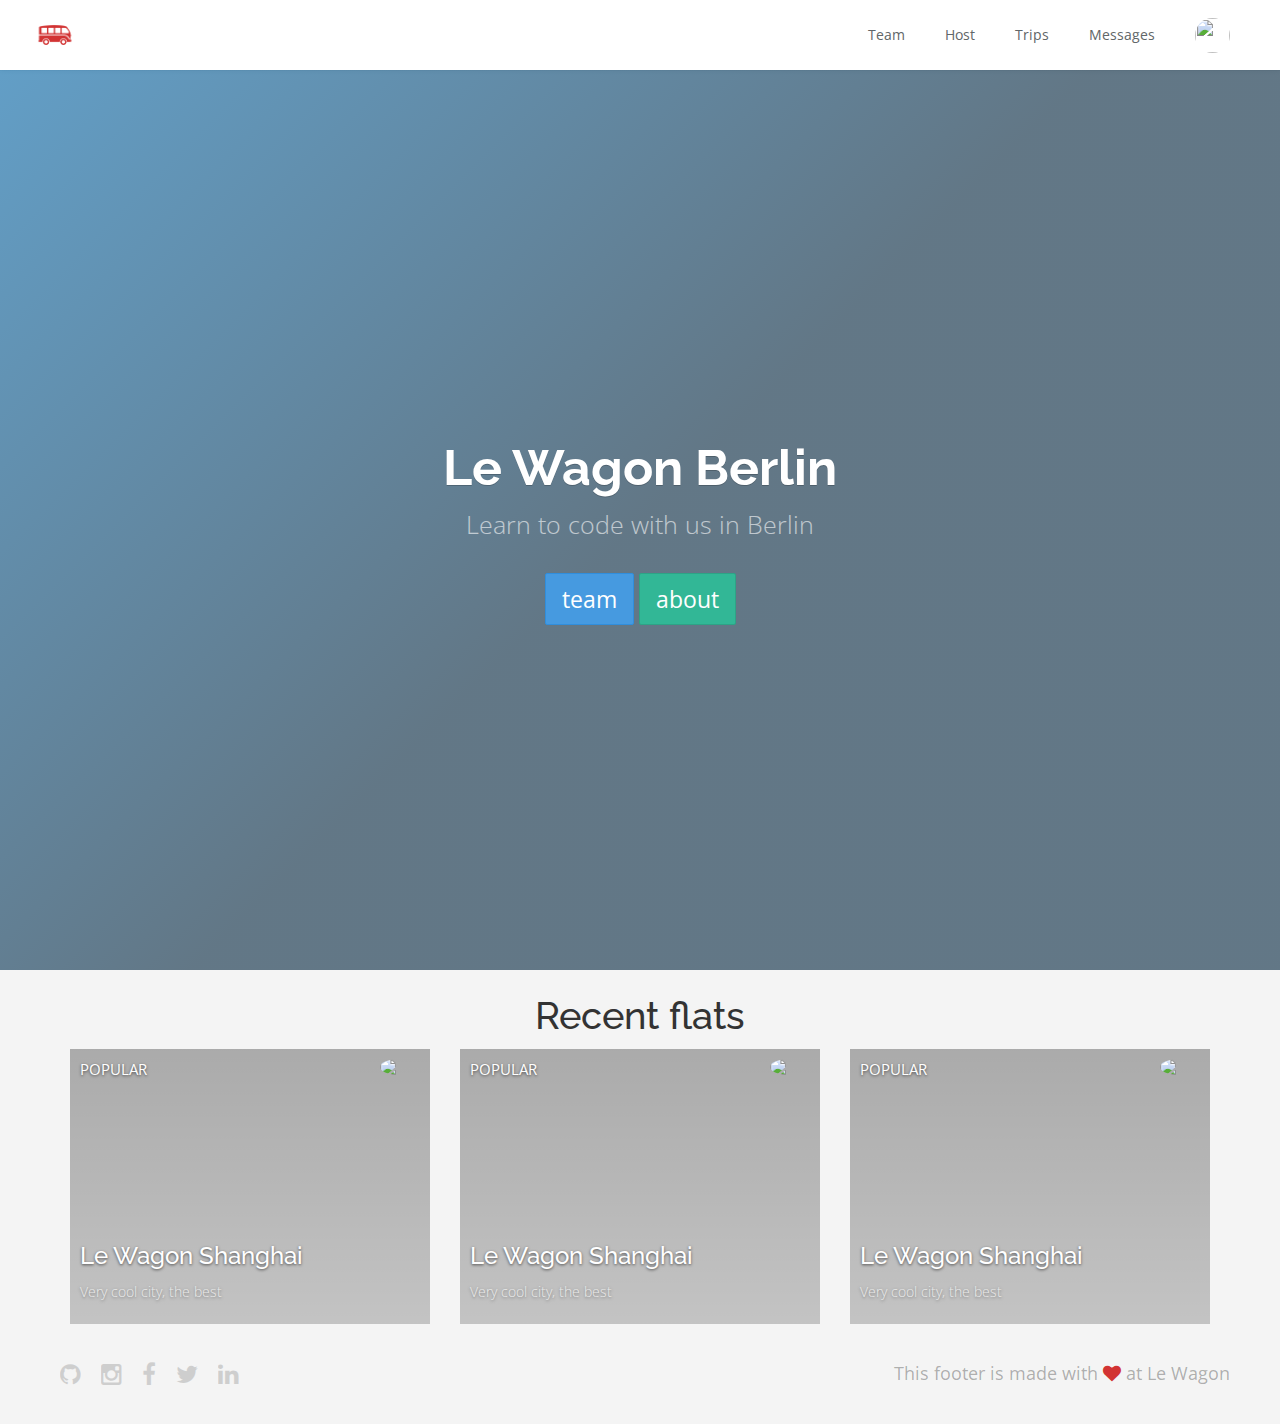
==== commit 1fb18752: "Automated commit at 2018-02-12 12:55:47 UTC by middleman-deploy 2.0.0-alpha" ====
--- a/index.html
+++ b/index.html
@@ -7,20 +7,119 @@
           content="width=device-width, initial-scale=1, shrink-to-fit=no">
     <!-- Use the title from a page's frontmatter if it has one -->
     <title>Le Wagon - Middleman</title>
-    <link href="stylesheets/application-3c48b980.css" rel="stylesheet" />
+    <link href="stylesheets/application-d20c2b2b.css" rel="stylesheet" />
     <script src="javascripts/application-93de88c9.js"></script>
     <link href="images/favicon-f15af148.png" rel="icon" type="image/png" />
   </head>
   <body>
-    <div id="home">
-  <div class="home-content">
-    <img src="images/logo-acc9c0ec.png" width="200" alt="Logo" />
-    <p>
-      Middleman is now running!
-    </p>
-    <p class="about">
-      <a href="about.html">More about this template</a>
-    </p>
+    <div class="navbar-wagon">
+  <!-- Logo -->
+  <a href="index.html" class="navbar-wagon-brand">
+    <img src="images/logo-acc9c0ec.png" alt="logo">
+  </a>
+
+  <!-- Right Navigation -->
+  <div class="navbar-wagon-right hidden-xs hidden-sm">
+
+    <a href="team.html" class="navbar-wagon-item navbar-wagon-link">Team</a>
+    <a href="" class="navbar-wagon-item navbar-wagon-link">Host</a>
+    <a href="" class="navbar-wagon-item navbar-wagon-link">Trips</a>
+    <a href="" class="navbar-wagon-item navbar-wagon-link">Messages</a>
+
+    <!-- Profile picture with dropdown list -->
+    <div class="navbar-wagon-item">
+      <div class="dropdown">
+        <img src="https://kitt.lewagon.com/placeholder/users/ssaunier" class="avatar dropdown-toggle" id="navbar-wagon-menu" data-toggle="dropdown">
+        <ul class="dropdown-menu dropdown-menu-right navbar-wagon-dropdown-menu">
+          <li><a href="#">Profile</a></li>
+          <li><a href="#">Dashboard</a></li>
+          <li><a href="#">Log Out</a></li>
+        </ul>
+      </div>
+    </div>
+  </div>
+
+  <!-- Dropdown appearing on mobile only -->
+  <div class="navbar-wagon-item hidden-md hidden-lg">
+    <div class="dropdown">
+      <i class="fa fa-bars dropdown-toggle" data-toggle="dropdown"></i>
+      <ul class="dropdown-menu dropdown-menu-right navbar-wagon-dropdown-menu">
+        <li><a href="#">Team</a></li>
+        <li><a href="#">Host</a></li>
+        <li><a href="#">Trips</a></li>
+        <li><a href="#">Messagese</a></li>
+      </ul>
+    </div>
+  </div>
+</div>
+
+    <div class="banner" style="background-image: linear-gradient(-225deg, rgba(0,101,168,0.6) 0%, rgba(0,36,61,0.6) 50%), url('https://kitt.lewagon.com/placeholder/cities/berlin');">
+  <div class="banner-content">
+    <h1>Le Wagon Berlin</h1>
+    <p>Learn to code with us in Berlin</p>
+    <a href="team.html" class="btn btn-primary btn-lg">team</a>
+    <a href="about.html" class="btn btn-success btn-lg">about</a>
+    <!-- <a href="team.html" class="btn btn-primary btn-lg">Start now</a> -->
+  </div>
+</div>
+
+<div class="container">
+
+  <h2 class="text-center">Recent flats</h1>
+
+  <div class="row">
+
+    <div class="col-xs-12 col-sm-6 col-md-4">
+      <div class="card" style="background-image: linear-gradient(rgba(0,0,0,0.3), rgba(0,0,0,0.2)), url('https://kitt.lewagon.com/placeholder/cities/shanghai');">
+        <div class="card-category">Popular</div>
+        <div class="card-description">
+          <h2>Le Wagon Shanghai</h2>
+          <p>Very cool city, the best</p>
+        </div>
+        <img class="card-user" src="https://kitt.lewagon.com/placeholder/users/tgenaitay">
+        <a class="card-link" href="#" ></a>
+      </div>
+    </div>
+
+    <div class="col-xs-12 col-sm-6 col-md-4">
+      <div class="card" style="background-image: linear-gradient(rgba(0,0,0,0.3), rgba(0,0,0,0.2)), url('https://kitt.lewagon.com/placeholder/cities/shanghai');">
+        <div class="card-category">Popular</div>
+        <div class="card-description">
+          <h2>Le Wagon Shanghai</h2>
+          <p>Very cool city, the best</p>
+        </div>
+        <img class="card-user" src="https://kitt.lewagon.com/placeholder/users/tgenaitay">
+        <a class="card-link" href="#" ></a>
+      </div>
+    </div>
+
+    <div class="col-xs-12 col-sm-6 col-md-4">
+      <div class="card" style="background-image: linear-gradient(rgba(0,0,0,0.3), rgba(0,0,0,0.2)), url('https://kitt.lewagon.com/placeholder/cities/shanghai');">
+        <div class="card-category">Popular</div>
+        <div class="card-description">
+          <h2>Le Wagon Shanghai</h2>
+          <p>Very cool city, the best</p>
+        </div>
+        <img class="card-user" src="https://kitt.lewagon.com/placeholder/users/tgenaitay">
+        <a class="card-link" href="#" ></a>
+      </div>
+    </div>
+
+  </div>
+</div>
+
+
+
+    <div class="footer">
+  <div class="footer-links">
+    <a href="#"><i class="fa fa-github"></i></a>
+    <a href="#"><i class="fa fa-instagram"></i></a>
+    <a href="#"><i class="fa fa-facebook"></i></a>
+    <a href="#"><i class="fa fa-twitter"></i></a>
+    <a href="#"><i class="fa fa-linkedin"></i></a>
+  </div>
+  <div class="footer-copyright">
+    This footer is made with <i class="fa fa-heart"></i> at Le Wagon
   </div>
 </div>
 
--- a/stylesheets/application-d20c2b2b.css
+++ b/stylesheets/application-d20c2b2b.css
@@ -0,0 +1,8 @@
+@import url("https://fonts.googleapis.com/css?family=Open+Sans:400,300,700|Raleway:400,100,300,700,500");/*!
+ * Bootstrap v3.3.7 (http://getbootstrap.com)
+ * Copyright 2011-2016 Twitter, Inc.
+ * Licensed under MIT (https://github.com/twbs/bootstrap/blob/master/LICENSE)
+ *//*! normalize.css v3.0.3 | MIT License | github.com/necolas/normalize.css */html{font-family:sans-serif;-ms-text-size-adjust:100%;-webkit-text-size-adjust:100%}body{margin:0}article,aside,details,figcaption,figure,footer,header,hgroup,main,menu,nav,section,summary{display:block}audio,canvas,progress,video{display:inline-block;vertical-align:baseline}audio:not([controls]){display:none;height:0}[hidden],template{display:none}a{background-color:transparent}a:active,a:hover{outline:0}abbr[title]{border-bottom:1px dotted}b,strong{font-weight:bold}dfn{font-style:italic}h1{font-size:2em;margin:0.67em 0}mark{background:#ff0;color:#000}small{font-size:80%}sub,sup{font-size:75%;line-height:0;position:relative;vertical-align:baseline}sup{top:-0.5em}sub{bottom:-0.25em}img{border:0}svg:not(:root){overflow:hidden}figure{margin:1em 40px}hr{-webkit-box-sizing:content-box;box-sizing:content-box;height:0}pre{overflow:auto}code,kbd,pre,samp{font-family:monospace, monospace;font-size:1em}button,input,optgroup,select,textarea{color:inherit;font:inherit;margin:0}button{overflow:visible}button,select{text-transform:none}button,html input[type="button"],input[type="reset"],input[type="submit"]{-webkit-appearance:button;cursor:pointer}button[disabled],html input[disabled]{cursor:default}button::-moz-focus-inner,input::-moz-focus-inner{border:0;padding:0}input{line-height:normal}input[type="checkbox"],input[type="radio"]{-webkit-box-sizing:border-box;box-sizing:border-box;padding:0}input[type="number"]::-webkit-inner-spin-button,input[type="number"]::-webkit-outer-spin-button{height:auto}input[type="search"]{-webkit-appearance:textfield;-webkit-box-sizing:content-box;box-sizing:content-box}input[type="search"]::-webkit-search-cancel-button,input[type="search"]::-webkit-search-decoration{-webkit-appearance:none}fieldset{border:1px solid #c0c0c0;margin:0 2px;padding:0.35em 0.625em 0.75em}legend{border:0;padding:0}textarea{overflow:auto}optgroup{font-weight:bold}table{border-collapse:collapse;border-spacing:0}td,th{padding:0}/*! Source: https://github.com/h5bp/html5-boilerplate/blob/master/src/css/main.css */@media print{*,*:before,*:after{background:transparent !important;color:#000 !important;-webkit-box-shadow:none !important;box-shadow:none !important;text-shadow:none !important}a,a:visited{text-decoration:underline}a[href]:after{content:" (" attr(href) ")"}abbr[title]:after{content:" (" attr(title) ")"}a[href^="#"]:after,a[href^="javascript:"]:after{content:""}pre,blockquote{border:1px solid #999;page-break-inside:avoid}thead{display:table-header-group}tr,img{page-break-inside:avoid}img{max-width:100% !important}p,h2,h3{orphans:3;widows:3}h2,h3{page-break-after:avoid}.navbar{display:none}.btn>.caret,.dropup>.btn>.caret{border-top-color:#000 !important}.label{border:1px solid #000}.table{border-collapse:collapse !important}.table td,.table th{background-color:#fff !important}.table-bordered th,.table-bordered td{border:1px solid #ddd !important}}@font-face{font-family:'Glyphicons Halflings';src:url("../assets/bootstrap/glyphicons-halflings-regular-86b6f62b.eot");src:url("../assets/bootstrap/glyphicons-halflings-regular-86b6f62b.eot?#iefix") format("embedded-opentype"),url("../assets/bootstrap/glyphicons-halflings-regular-ca35b697.woff2") format("woff2"),url("../assets/bootstrap/glyphicons-halflings-regular-278e49a8.woff") format("woff"),url("../assets/bootstrap/glyphicons-halflings-regular-44bc1850.ttf") format("truetype"),url("../assets/bootstrap/glyphicons-halflings-regular-de51a849.svg#glyphicons_halflingsregular") format("svg")}.glyphicon{position:relative;top:1px;display:inline-block;font-family:'Glyphicons Halflings';font-style:normal;font-weight:normal;line-height:1;-webkit-font-smoothing:antialiased;-moz-osx-font-smoothing:grayscale}.glyphicon-asterisk:before{content:"\002a"}.glyphicon-plus:before{content:"\002b"}.glyphicon-euro:before,.glyphicon-eur:before{content:"\20ac"}.glyphicon-minus:before{content:"\2212"}.glyphicon-cloud:before{content:"\2601"}.glyphicon-envelope:before{content:"\2709"}.glyphicon-pencil:before{content:"\270f"}.glyphicon-glass:before{content:"\e001"}.glyphicon-music:before{content:"\e002"}.glyphicon-search:before{content:"\e003"}.glyphicon-heart:before{content:"\e005"}.glyphicon-star:before{content:"\e006"}.glyphicon-star-empty:before{content:"\e007"}.glyphicon-user:before{content:"\e008"}.glyphicon-film:before{content:"\e009"}.glyphicon-th-large:before{content:"\e010"}.glyphicon-th:before{content:"\e011"}.glyphicon-th-list:before{content:"\e012"}.glyphicon-ok:before{content:"\e013"}.glyphicon-remove:before{content:"\e014"}.glyphicon-zoom-in:before{content:"\e015"}.glyphicon-zoom-out:before{content:"\e016"}.glyphicon-off:before{content:"\e017"}.glyphicon-signal:before{content:"\e018"}.glyphicon-cog:before{content:"\e019"}.glyphicon-trash:before{content:"\e020"}.glyphicon-home:before{content:"\e021"}.glyphicon-file:before{content:"\e022"}.glyphicon-time:before{content:"\e023"}.glyphicon-road:before{content:"\e024"}.glyphicon-download-alt:before{content:"\e025"}.glyphicon-download:before{content:"\e026"}.glyphicon-upload:before{content:"\e027"}.glyphicon-inbox:before{content:"\e028"}.glyphicon-play-circle:before{content:"\e029"}.glyphicon-repeat:before{content:"\e030"}.glyphicon-refresh:before{content:"\e031"}.glyphicon-list-alt:before{content:"\e032"}.glyphicon-lock:before{content:"\e033"}.glyphicon-flag:before{content:"\e034"}.glyphicon-headphones:before{content:"\e035"}.glyphicon-volume-off:before{content:"\e036"}.glyphicon-volume-down:before{content:"\e037"}.glyphicon-volume-up:before{content:"\e038"}.glyphicon-qrcode:before{content:"\e039"}.glyphicon-barcode:before{content:"\e040"}.glyphicon-tag:before{content:"\e041"}.glyphicon-tags:before{content:"\e042"}.glyphicon-book:before{content:"\e043"}.glyphicon-bookmark:before{content:"\e044"}.glyphicon-print:before{content:"\e045"}.glyphicon-camera:before{content:"\e046"}.glyphicon-font:before{content:"\e047"}.glyphicon-bold:before{content:"\e048"}.glyphicon-italic:before{content:"\e049"}.glyphicon-text-height:before{content:"\e050"}.glyphicon-text-width:before{content:"\e051"}.glyphicon-align-left:before{content:"\e052"}.glyphicon-align-center:before{content:"\e053"}.glyphicon-align-right:before{content:"\e054"}.glyphicon-align-justify:before{content:"\e055"}.glyphicon-list:before{content:"\e056"}.glyphicon-indent-left:before{content:"\e057"}.glyphicon-indent-right:before{content:"\e058"}.glyphicon-facetime-video:before{content:"\e059"}.glyphicon-picture:before{content:"\e060"}.glyphicon-map-marker:before{content:"\e062"}.glyphicon-adjust:before{content:"\e063"}.glyphicon-tint:before{content:"\e064"}.glyphicon-edit:before{content:"\e065"}.glyphicon-share:before{content:"\e066"}.glyphicon-check:before{content:"\e067"}.glyphicon-move:before{content:"\e068"}.glyphicon-step-backward:before{content:"\e069"}.glyphicon-fast-backward:before{content:"\e070"}.glyphicon-backward:before{content:"\e071"}.glyphicon-play:before{content:"\e072"}.glyphicon-pause:before{content:"\e073"}.glyphicon-stop:before{content:"\e074"}.glyphicon-forward:before{content:"\e075"}.glyphicon-fast-forward:before{content:"\e076"}.glyphicon-step-forward:before{content:"\e077"}.glyphicon-eject:before{content:"\e078"}.glyphicon-chevron-left:before{content:"\e079"}.glyphicon-chevron-right:before{content:"\e080"}.glyphicon-plus-sign:before{content:"\e081"}.glyphicon-minus-sign:before{content:"\e082"}.glyphicon-remove-sign:before{content:"\e083"}.glyphicon-ok-sign:before{content:"\e084"}.glyphicon-question-sign:before{content:"\e085"}.glyphicon-info-sign:before{content:"\e086"}.glyphicon-screenshot:before{content:"\e087"}.glyphicon-remove-circle:before{content:"\e088"}.glyphicon-ok-circle:before{content:"\e089"}.glyphicon-ban-circle:before{content:"\e090"}.glyphicon-arrow-left:before{content:"\e091"}.glyphicon-arrow-right:before{content:"\e092"}.glyphicon-arrow-up:before{content:"\e093"}.glyphicon-arrow-down:before{content:"\e094"}.glyphicon-share-alt:before{content:"\e095"}.glyphicon-resize-full:before{content:"\e096"}.glyphicon-resize-small:before{content:"\e097"}.glyphicon-exclamation-sign:before{content:"\e101"}.glyphicon-gift:before{content:"\e102"}.glyphicon-leaf:before{content:"\e103"}.glyphicon-fire:before{content:"\e104"}.glyphicon-eye-open:before{content:"\e105"}.glyphicon-eye-close:before{content:"\e106"}.glyphicon-warning-sign:before{content:"\e107"}.glyphicon-plane:before{content:"\e108"}.glyphicon-calendar:before{content:"\e109"}.glyphicon-random:before{content:"\e110"}.glyphicon-comment:before{content:"\e111"}.glyphicon-magnet:before{content:"\e112"}.glyphicon-chevron-up:before{content:"\e113"}.glyphicon-chevron-down:before{content:"\e114"}.glyphicon-retweet:before{content:"\e115"}.glyphicon-shopping-cart:before{content:"\e116"}.glyphicon-folder-close:before{content:"\e117"}.glyphicon-folder-open:before{content:"\e118"}.glyphicon-resize-vertical:before{content:"\e119"}.glyphicon-resize-horizontal:before{content:"\e120"}.glyphicon-hdd:before{content:"\e121"}.glyphicon-bullhorn:before{content:"\e122"}.glyphicon-bell:before{content:"\e123"}.glyphicon-certificate:before{content:"\e124"}.glyphicon-thumbs-up:before{content:"\e125"}.glyphicon-thumbs-down:before{content:"\e126"}.glyphicon-hand-right:before{content:"\e127"}.glyphicon-hand-left:before{content:"\e128"}.glyphicon-hand-up:before{content:"\e129"}.glyphicon-hand-down:before{content:"\e130"}.glyphicon-circle-arrow-right:before{content:"\e131"}.glyphicon-circle-arrow-left:before{content:"\e132"}.glyphicon-circle-arrow-up:before{content:"\e133"}.glyphicon-circle-arrow-down:before{content:"\e134"}.glyphicon-globe:before{content:"\e135"}.glyphicon-wrench:before{content:"\e136"}.glyphicon-tasks:before{content:"\e137"}.glyphicon-filter:before{content:"\e138"}.glyphicon-briefcase:before{content:"\e139"}.glyphicon-fullscreen:before{content:"\e140"}.glyphicon-dashboard:before{content:"\e141"}.glyphicon-paperclip:before{content:"\e142"}.glyphicon-heart-empty:before{content:"\e143"}.glyphicon-link:before{content:"\e144"}.glyphicon-phone:before{content:"\e145"}.glyphicon-pushpin:before{content:"\e146"}.glyphicon-usd:before{content:"\e148"}.glyphicon-gbp:before{content:"\e149"}.glyphicon-sort:before{content:"\e150"}.glyphicon-sort-by-alphabet:before{content:"\e151"}.glyphicon-sort-by-alphabet-alt:before{content:"\e152"}.glyphicon-sort-by-order:before{content:"\e153"}.glyphicon-sort-by-order-alt:before{content:"\e154"}.glyphicon-sort-by-attributes:before{content:"\e155"}.glyphicon-sort-by-attributes-alt:before{content:"\e156"}.glyphicon-unchecked:before{content:"\e157"}.glyphicon-expand:before{content:"\e158"}.glyphicon-collapse-down:before{content:"\e159"}.glyphicon-collapse-up:before{content:"\e160"}.glyphicon-log-in:before{content:"\e161"}.glyphicon-flash:before{content:"\e162"}.glyphicon-log-out:before{content:"\e163"}.glyphicon-new-window:before{content:"\e164"}.glyphicon-record:before{content:"\e165"}.glyphicon-save:before{content:"\e166"}.glyphicon-open:before{content:"\e167"}.glyphicon-saved:before{content:"\e168"}.glyphicon-import:before{content:"\e169"}.glyphicon-export:before{content:"\e170"}.glyphicon-send:before{content:"\e171"}.glyphicon-floppy-disk:before{content:"\e172"}.glyphicon-floppy-saved:before{content:"\e173"}.glyphicon-floppy-remove:before{content:"\e174"}.glyphicon-floppy-save:before{content:"\e175"}.glyphicon-floppy-open:before{content:"\e176"}.glyphicon-credit-card:before{content:"\e177"}.glyphicon-transfer:before{content:"\e178"}.glyphicon-cutlery:before{content:"\e179"}.glyphicon-header:before{content:"\e180"}.glyphicon-compressed:before{content:"\e181"}.glyphicon-earphone:before{content:"\e182"}.glyphicon-phone-alt:before{content:"\e183"}.glyphicon-tower:before{content:"\e184"}.glyphicon-stats:before{content:"\e185"}.glyphicon-sd-video:before{content:"\e186"}.glyphicon-hd-video:before{content:"\e187"}.glyphicon-subtitles:before{content:"\e188"}.glyphicon-sound-stereo:before{content:"\e189"}.glyphicon-sound-dolby:before{content:"\e190"}.glyphicon-sound-5-1:before{content:"\e191"}.glyphicon-sound-6-1:before{content:"\e192"}.glyphicon-sound-7-1:before{content:"\e193"}.glyphicon-copyright-mark:before{content:"\e194"}.glyphicon-registration-mark:before{content:"\e195"}.glyphicon-cloud-download:before{content:"\e197"}.glyphicon-cloud-upload:before{content:"\e198"}.glyphicon-tree-conifer:before{content:"\e199"}.glyphicon-tree-deciduous:before{content:"\e200"}.glyphicon-cd:before{content:"\e201"}.glyphicon-save-file:before{content:"\e202"}.glyphicon-open-file:before{content:"\e203"}.glyphicon-level-up:before{content:"\e204"}.glyphicon-copy:before{content:"\e205"}.glyphicon-paste:before{content:"\e206"}.glyphicon-alert:before{content:"\e209"}.glyphicon-equalizer:before{content:"\e210"}.glyphicon-king:before{content:"\e211"}.glyphicon-queen:before{content:"\e212"}.glyphicon-pawn:before{content:"\e213"}.glyphicon-bishop:before{content:"\e214"}.glyphicon-knight:before{content:"\e215"}.glyphicon-baby-formula:before{content:"\e216"}.glyphicon-tent:before{content:"\26fa"}.glyphicon-blackboard:before{content:"\e218"}.glyphicon-bed:before{content:"\e219"}.glyphicon-apple:before{content:"\f8ff"}.glyphicon-erase:before{content:"\e221"}.glyphicon-hourglass:before{content:"\231b"}.glyphicon-lamp:before{content:"\e223"}.glyphicon-duplicate:before{content:"\e224"}.glyphicon-piggy-bank:before{content:"\e225"}.glyphicon-scissors:before{content:"\e226"}.glyphicon-bitcoin:before{content:"\e227"}.glyphicon-btc:before{content:"\e227"}.glyphicon-xbt:before{content:"\e227"}.glyphicon-yen:before{content:"\00a5"}.glyphicon-jpy:before{content:"\00a5"}.glyphicon-ruble:before{content:"\20bd"}.glyphicon-rub:before{content:"\20bd"}.glyphicon-scale:before{content:"\e230"}.glyphicon-ice-lolly:before{content:"\e231"}.glyphicon-ice-lolly-tasted:before{content:"\e232"}.glyphicon-education:before{content:"\e233"}.glyphicon-option-horizontal:before{content:"\e234"}.glyphicon-option-vertical:before{content:"\e235"}.glyphicon-menu-hamburger:before{content:"\e236"}.glyphicon-modal-window:before{content:"\e237"}.glyphicon-oil:before{content:"\e238"}.glyphicon-grain:before{content:"\e239"}.glyphicon-sunglasses:before{content:"\e240"}.glyphicon-text-size:before{content:"\e241"}.glyphicon-text-color:before{content:"\e242"}.glyphicon-text-background:before{content:"\e243"}.glyphicon-object-align-top:before{content:"\e244"}.glyphicon-object-align-bottom:before{content:"\e245"}.glyphicon-object-align-horizontal:before{content:"\e246"}.glyphicon-object-align-left:before{content:"\e247"}.glyphicon-object-align-vertical:before{content:"\e248"}.glyphicon-object-align-right:before{content:"\e249"}.glyphicon-triangle-right:before{content:"\e250"}.glyphicon-triangle-left:before{content:"\e251"}.glyphicon-triangle-bottom:before{content:"\e252"}.glyphicon-triangle-top:before{content:"\e253"}.glyphicon-console:before{content:"\e254"}.glyphicon-superscript:before{content:"\e255"}.glyphicon-subscript:before{content:"\e256"}.glyphicon-menu-left:before{content:"\e257"}.glyphicon-menu-right:before{content:"\e258"}.glyphicon-menu-down:before{content:"\e259"}.glyphicon-menu-up:before{content:"\e260"}*{-webkit-box-sizing:border-box;box-sizing:border-box}*:before,*:after{-webkit-box-sizing:border-box;box-sizing:border-box}html{font-size:10px;-webkit-tap-highlight-color:transparent}body{font-family:"Open Sans", "Helvetica", "sans-serif";font-size:18px;line-height:1.42857143;color:#333333;background-color:#F4F4F4}input,button,select,textarea{font-family:inherit;font-size:inherit;line-height:inherit}a{color:#469AE0;text-decoration:none}a:hover,a:focus{color:#1f74ba;text-decoration:underline}a:focus{outline:5px auto -webkit-focus-ring-color;outline-offset:-2px}figure{margin:0}img{vertical-align:middle}.img-responsive{display:block;max-width:100%;height:auto}.img-rounded{border-radius:2px}.img-thumbnail{padding:4px;line-height:1.42857143;background-color:#F4F4F4;border:1px solid #ddd;border-radius:2px;-webkit-transition:all 0.2s ease-in-out;transition:all 0.2s ease-in-out;display:inline-block;max-width:100%;height:auto}.img-circle{border-radius:50%}hr{margin-top:25px;margin-bottom:25px;border:0;border-top:1px solid #eeeeee}.sr-only{position:absolute;width:1px;height:1px;margin:-1px;padding:0;overflow:hidden;clip:rect(0, 0, 0, 0);border:0}.sr-only-focusable:active,.sr-only-focusable:focus{position:static;width:auto;height:auto;margin:0;overflow:visible;clip:auto}[role="button"]{cursor:pointer}h1,h2,h3,h4,h5,h6,.h1,.h2,.h3,.h4,.h5,.h6{font-family:"Raleway", "Helvetica", "sans-serif";font-weight:500;line-height:1.1;color:inherit}h1 small,h1 .small,h2 small,h2 .small,h3 small,h3 .small,h4 small,h4 .small,h5 small,h5 .small,h6 small,h6 .small,.h1 small,.h1 .small,.h2 small,.h2 .small,.h3 small,.h3 .small,.h4 small,.h4 .small,.h5 small,.h5 .small,.h6 small,.h6 .small{font-weight:normal;line-height:1;color:#777777}h1,.h1,h2,.h2,h3,.h3{margin-top:25px;margin-bottom:12.5px}h1 small,h1 .small,.h1 small,.h1 .small,h2 small,h2 .small,.h2 small,.h2 .small,h3 small,h3 .small,.h3 small,.h3 .small{font-size:65%}h4,.h4,h5,.h5,h6,.h6{margin-top:12.5px;margin-bottom:12.5px}h4 small,h4 .small,.h4 small,.h4 .small,h5 small,h5 .small,.h5 small,.h5 .small,h6 small,h6 .small,.h6 small,.h6 .small{font-size:75%}h1,.h1{font-size:46px}h2,.h2{font-size:38px}h3,.h3{font-size:31px}h4,.h4{font-size:23px}h5,.h5{font-size:18px}h6,.h6{font-size:16px}p{margin:0 0 12.5px}.lead{margin-bottom:25px;font-size:20px;font-weight:300;line-height:1.4}@media (min-width: 768px){.lead{font-size:27px}}small,.small{font-size:88%}mark,.mark{background-color:#fcf8e3;padding:.2em}.text-left{text-align:left}.text-right{text-align:right}.text-center{text-align:center}.text-justify{text-align:justify}.text-nowrap{white-space:nowrap}.text-lowercase{text-transform:lowercase}.text-uppercase,.initialism{text-transform:uppercase}.text-capitalize{text-transform:capitalize}.text-muted{color:#777777}.text-primary{color:#469AE0}a.text-primary:hover,a.text-primary:focus{color:#2381d0}.text-success{color:#3c763d}a.text-success:hover,a.text-success:focus{color:#2b542c}.text-info{color:#31708f}a.text-info:hover,a.text-info:focus{color:#245269}.text-warning{color:#8a6d3b}a.text-warning:hover,a.text-warning:focus{color:#66512c}.text-danger{color:#a94442}a.text-danger:hover,a.text-danger:focus{color:#843534}.bg-primary{color:#fff}.bg-primary{background-color:#469AE0}a.bg-primary:hover,a.bg-primary:focus{background-color:#2381d0}.bg-success{background-color:#dff0d8}a.bg-success:hover,a.bg-success:focus{background-color:#c1e2b3}.bg-info{background-color:#d9edf7}a.bg-info:hover,a.bg-info:focus{background-color:#afd9ee}.bg-warning{background-color:#fcf8e3}a.bg-warning:hover,a.bg-warning:focus{background-color:#f7ecb5}.bg-danger{background-color:#f2dede}a.bg-danger:hover,a.bg-danger:focus{background-color:#e4b9b9}.page-header{padding-bottom:11.5px;margin:50px 0 25px;border-bottom:1px solid #eeeeee}ul,ol{margin-top:0;margin-bottom:12.5px}ul ul,ul ol,ol ul,ol ol{margin-bottom:0}.list-unstyled{padding-left:0;list-style:none}.list-inline{padding-left:0;list-style:none;margin-left:-5px}.list-inline>li{display:inline-block;padding-left:5px;padding-right:5px}dl{margin-top:0;margin-bottom:25px}dt,dd{line-height:1.42857143}dt{font-weight:bold}dd{margin-left:0}.dl-horizontal dd:before,.dl-horizontal dd:after{content:" ";display:table}.dl-horizontal dd:after{clear:both}@media (min-width: 768px){.dl-horizontal dt{float:left;width:160px;clear:left;text-align:right;overflow:hidden;text-overflow:ellipsis;white-space:nowrap}.dl-horizontal dd{margin-left:180px}}abbr[title],abbr[data-original-title]{cursor:help;border-bottom:1px dotted #777777}.initialism{font-size:90%}blockquote{padding:12.5px 25px;margin:0 0 25px;font-size:22.5px;border-left:5px solid #eeeeee}blockquote p:last-child,blockquote ul:last-child,blockquote ol:last-child{margin-bottom:0}blockquote footer,blockquote small,blockquote .small{display:block;font-size:80%;line-height:1.42857143;color:#777777}blockquote footer:before,blockquote small:before,blockquote .small:before{content:'\2014 \00A0'}.blockquote-reverse,blockquote.pull-right{padding-right:15px;padding-left:0;border-right:5px solid #eeeeee;border-left:0;text-align:right}.blockquote-reverse footer:before,.blockquote-reverse small:before,.blockquote-reverse .small:before,blockquote.pull-right footer:before,blockquote.pull-right small:before,blockquote.pull-right .small:before{content:''}.blockquote-reverse footer:after,.blockquote-reverse small:after,.blockquote-reverse .small:after,blockquote.pull-right footer:after,blockquote.pull-right small:after,blockquote.pull-right .small:after{content:'\00A0 \2014'}address{margin-bottom:25px;font-style:normal;line-height:1.42857143}code,kbd,pre,samp{font-family:Menlo, Monaco, Consolas, "Courier New", monospace}code{padding:2px 4px;font-size:90%;color:#c7254e;background-color:#f9f2f4;border-radius:2px}kbd{padding:2px 4px;font-size:90%;color:#fff;background-color:#333;border-radius:2px;-webkit-box-shadow:inset 0 -1px 0 rgba(0,0,0,0.25);box-shadow:inset 0 -1px 0 rgba(0,0,0,0.25)}kbd kbd{padding:0;font-size:100%;font-weight:bold;-webkit-box-shadow:none;box-shadow:none}pre{display:block;padding:12px;margin:0 0 12.5px;font-size:17px;line-height:1.42857143;word-break:break-all;word-wrap:break-word;color:#333333;background-color:#f5f5f5;border:1px solid #ccc;border-radius:2px}pre code{padding:0;font-size:inherit;color:inherit;white-space:pre-wrap;background-color:transparent;border-radius:0}.pre-scrollable{max-height:340px;overflow-y:scroll}.container{margin-right:auto;margin-left:auto;padding-left:15px;padding-right:15px}.container:before,.container:after{content:" ";display:table}.container:after{clear:both}@media (min-width: 768px){.container{width:750px}}@media (min-width: 992px){.container{width:970px}}@media (min-width: 1200px){.container{width:1170px}}.container-fluid{margin-right:auto;margin-left:auto;padding-left:15px;padding-right:15px}.container-fluid:before,.container-fluid:after{content:" ";display:table}.container-fluid:after{clear:both}.row{margin-left:-15px;margin-right:-15px}.row:before,.row:after{content:" ";display:table}.row:after{clear:both}.col-xs-1,.col-sm-1,.col-md-1,.col-lg-1,.col-xs-2,.col-sm-2,.col-md-2,.col-lg-2,.col-xs-3,.col-sm-3,.col-md-3,.col-lg-3,.col-xs-4,.col-sm-4,.col-md-4,.col-lg-4,.col-xs-5,.col-sm-5,.col-md-5,.col-lg-5,.col-xs-6,.col-sm-6,.col-md-6,.col-lg-6,.col-xs-7,.col-sm-7,.col-md-7,.col-lg-7,.col-xs-8,.col-sm-8,.col-md-8,.col-lg-8,.col-xs-9,.col-sm-9,.col-md-9,.col-lg-9,.col-xs-10,.col-sm-10,.col-md-10,.col-lg-10,.col-xs-11,.col-sm-11,.col-md-11,.col-lg-11,.col-xs-12,.col-sm-12,.col-md-12,.col-lg-12{position:relative;min-height:1px;padding-left:15px;padding-right:15px}.col-xs-1,.col-xs-2,.col-xs-3,.col-xs-4,.col-xs-5,.col-xs-6,.col-xs-7,.col-xs-8,.col-xs-9,.col-xs-10,.col-xs-11,.col-xs-12{float:left}.col-xs-1{width:8.33333333%}.col-xs-2{width:16.66666667%}.col-xs-3{width:25%}.col-xs-4{width:33.33333333%}.col-xs-5{width:41.66666667%}.col-xs-6{width:50%}.col-xs-7{width:58.33333333%}.col-xs-8{width:66.66666667%}.col-xs-9{width:75%}.col-xs-10{width:83.33333333%}.col-xs-11{width:91.66666667%}.col-xs-12{width:100%}.col-xs-pull-0{right:auto}.col-xs-pull-1{right:8.33333333%}.col-xs-pull-2{right:16.66666667%}.col-xs-pull-3{right:25%}.col-xs-pull-4{right:33.33333333%}.col-xs-pull-5{right:41.66666667%}.col-xs-pull-6{right:50%}.col-xs-pull-7{right:58.33333333%}.col-xs-pull-8{right:66.66666667%}.col-xs-pull-9{right:75%}.col-xs-pull-10{right:83.33333333%}.col-xs-pull-11{right:91.66666667%}.col-xs-pull-12{right:100%}.col-xs-push-0{left:auto}.col-xs-push-1{left:8.33333333%}.col-xs-push-2{left:16.66666667%}.col-xs-push-3{left:25%}.col-xs-push-4{left:33.33333333%}.col-xs-push-5{left:41.66666667%}.col-xs-push-6{left:50%}.col-xs-push-7{left:58.33333333%}.col-xs-push-8{left:66.66666667%}.col-xs-push-9{left:75%}.col-xs-push-10{left:83.33333333%}.col-xs-push-11{left:91.66666667%}.col-xs-push-12{left:100%}.col-xs-offset-0{margin-left:0%}.col-xs-offset-1{margin-left:8.33333333%}.col-xs-offset-2{margin-left:16.66666667%}.col-xs-offset-3{margin-left:25%}.col-xs-offset-4{margin-left:33.33333333%}.col-xs-offset-5{margin-left:41.66666667%}.col-xs-offset-6{margin-left:50%}.col-xs-offset-7{margin-left:58.33333333%}.col-xs-offset-8{margin-left:66.66666667%}.col-xs-offset-9{margin-left:75%}.col-xs-offset-10{margin-left:83.33333333%}.col-xs-offset-11{margin-left:91.66666667%}.col-xs-offset-12{margin-left:100%}@media (min-width: 768px){.col-sm-1,.col-sm-2,.col-sm-3,.col-sm-4,.col-sm-5,.col-sm-6,.col-sm-7,.col-sm-8,.col-sm-9,.col-sm-10,.col-sm-11,.col-sm-12{float:left}.col-sm-1{width:8.33333333%}.col-sm-2{width:16.66666667%}.col-sm-3{width:25%}.col-sm-4{width:33.33333333%}.col-sm-5{width:41.66666667%}.col-sm-6{width:50%}.col-sm-7{width:58.33333333%}.col-sm-8{width:66.66666667%}.col-sm-9{width:75%}.col-sm-10{width:83.33333333%}.col-sm-11{width:91.66666667%}.col-sm-12{width:100%}.col-sm-pull-0{right:auto}.col-sm-pull-1{right:8.33333333%}.col-sm-pull-2{right:16.66666667%}.col-sm-pull-3{right:25%}.col-sm-pull-4{right:33.33333333%}.col-sm-pull-5{right:41.66666667%}.col-sm-pull-6{right:50%}.col-sm-pull-7{right:58.33333333%}.col-sm-pull-8{right:66.66666667%}.col-sm-pull-9{right:75%}.col-sm-pull-10{right:83.33333333%}.col-sm-pull-11{right:91.66666667%}.col-sm-pull-12{right:100%}.col-sm-push-0{left:auto}.col-sm-push-1{left:8.33333333%}.col-sm-push-2{left:16.66666667%}.col-sm-push-3{left:25%}.col-sm-push-4{left:33.33333333%}.col-sm-push-5{left:41.66666667%}.col-sm-push-6{left:50%}.col-sm-push-7{left:58.33333333%}.col-sm-push-8{left:66.66666667%}.col-sm-push-9{left:75%}.col-sm-push-10{left:83.33333333%}.col-sm-push-11{left:91.66666667%}.col-sm-push-12{left:100%}.col-sm-offset-0{margin-left:0%}.col-sm-offset-1{margin-left:8.33333333%}.col-sm-offset-2{margin-left:16.66666667%}.col-sm-offset-3{margin-left:25%}.col-sm-offset-4{margin-left:33.33333333%}.col-sm-offset-5{margin-left:41.66666667%}.col-sm-offset-6{margin-left:50%}.col-sm-offset-7{margin-left:58.33333333%}.col-sm-offset-8{margin-left:66.66666667%}.col-sm-offset-9{margin-left:75%}.col-sm-offset-10{margin-left:83.33333333%}.col-sm-offset-11{margin-left:91.66666667%}.col-sm-offset-12{margin-left:100%}}@media (min-width: 992px){.col-md-1,.col-md-2,.col-md-3,.col-md-4,.col-md-5,.col-md-6,.col-md-7,.col-md-8,.col-md-9,.col-md-10,.col-md-11,.col-md-12{float:left}.col-md-1{width:8.33333333%}.col-md-2{width:16.66666667%}.col-md-3{width:25%}.col-md-4{width:33.33333333%}.col-md-5{width:41.66666667%}.col-md-6{width:50%}.col-md-7{width:58.33333333%}.col-md-8{width:66.66666667%}.col-md-9{width:75%}.col-md-10{width:83.33333333%}.col-md-11{width:91.66666667%}.col-md-12{width:100%}.col-md-pull-0{right:auto}.col-md-pull-1{right:8.33333333%}.col-md-pull-2{right:16.66666667%}.col-md-pull-3{right:25%}.col-md-pull-4{right:33.33333333%}.col-md-pull-5{right:41.66666667%}.col-md-pull-6{right:50%}.col-md-pull-7{right:58.33333333%}.col-md-pull-8{right:66.66666667%}.col-md-pull-9{right:75%}.col-md-pull-10{right:83.33333333%}.col-md-pull-11{right:91.66666667%}.col-md-pull-12{right:100%}.col-md-push-0{left:auto}.col-md-push-1{left:8.33333333%}.col-md-push-2{left:16.66666667%}.col-md-push-3{left:25%}.col-md-push-4{left:33.33333333%}.col-md-push-5{left:41.66666667%}.col-md-push-6{left:50%}.col-md-push-7{left:58.33333333%}.col-md-push-8{left:66.66666667%}.col-md-push-9{left:75%}.col-md-push-10{left:83.33333333%}.col-md-push-11{left:91.66666667%}.col-md-push-12{left:100%}.col-md-offset-0{margin-left:0%}.col-md-offset-1{margin-left:8.33333333%}.col-md-offset-2{margin-left:16.66666667%}.col-md-offset-3{margin-left:25%}.col-md-offset-4{margin-left:33.33333333%}.col-md-offset-5{margin-left:41.66666667%}.col-md-offset-6{margin-left:50%}.col-md-offset-7{margin-left:58.33333333%}.col-md-offset-8{margin-left:66.66666667%}.col-md-offset-9{margin-left:75%}.col-md-offset-10{margin-left:83.33333333%}.col-md-offset-11{margin-left:91.66666667%}.col-md-offset-12{margin-left:100%}}@media (min-width: 1200px){.col-lg-1,.col-lg-2,.col-lg-3,.col-lg-4,.col-lg-5,.col-lg-6,.col-lg-7,.col-lg-8,.col-lg-9,.col-lg-10,.col-lg-11,.col-lg-12{float:left}.col-lg-1{width:8.33333333%}.col-lg-2{width:16.66666667%}.col-lg-3{width:25%}.col-lg-4{width:33.33333333%}.col-lg-5{width:41.66666667%}.col-lg-6{width:50%}.col-lg-7{width:58.33333333%}.col-lg-8{width:66.66666667%}.col-lg-9{width:75%}.col-lg-10{width:83.33333333%}.col-lg-11{width:91.66666667%}.col-lg-12{width:100%}.col-lg-pull-0{right:auto}.col-lg-pull-1{right:8.33333333%}.col-lg-pull-2{right:16.66666667%}.col-lg-pull-3{right:25%}.col-lg-pull-4{right:33.33333333%}.col-lg-pull-5{right:41.66666667%}.col-lg-pull-6{right:50%}.col-lg-pull-7{right:58.33333333%}.col-lg-pull-8{right:66.66666667%}.col-lg-pull-9{right:75%}.col-lg-pull-10{right:83.33333333%}.col-lg-pull-11{right:91.66666667%}.col-lg-pull-12{right:100%}.col-lg-push-0{left:auto}.col-lg-push-1{left:8.33333333%}.col-lg-push-2{left:16.66666667%}.col-lg-push-3{left:25%}.col-lg-push-4{left:33.33333333%}.col-lg-push-5{left:41.66666667%}.col-lg-push-6{left:50%}.col-lg-push-7{left:58.33333333%}.col-lg-push-8{left:66.66666667%}.col-lg-push-9{left:75%}.col-lg-push-10{left:83.33333333%}.col-lg-push-11{left:91.66666667%}.col-lg-push-12{left:100%}.col-lg-offset-0{margin-left:0%}.col-lg-offset-1{margin-left:8.33333333%}.col-lg-offset-2{margin-left:16.66666667%}.col-lg-offset-3{margin-left:25%}.col-lg-offset-4{margin-left:33.33333333%}.col-lg-offset-5{margin-left:41.66666667%}.col-lg-offset-6{margin-left:50%}.col-lg-offset-7{margin-left:58.33333333%}.col-lg-offset-8{margin-left:66.66666667%}.col-lg-offset-9{margin-left:75%}.col-lg-offset-10{margin-left:83.33333333%}.col-lg-offset-11{margin-left:91.66666667%}.col-lg-offset-12{margin-left:100%}}table{background-color:transparent}caption{padding-top:8px;padding-bottom:8px;color:#777777;text-align:left}th{text-align:left}.table{width:100%;max-width:100%;margin-bottom:25px}.table>thead>tr>th,.table>thead>tr>td,.table>tbody>tr>th,.table>tbody>tr>td,.table>tfoot>tr>th,.table>tfoot>tr>td{padding:8px;line-height:1.42857143;vertical-align:top;border-top:1px solid #ddd}.table>thead>tr>th{vertical-align:bottom;border-bottom:2px solid #ddd}.table>caption+thead>tr:first-child>th,.table>caption+thead>tr:first-child>td,.table>colgroup+thead>tr:first-child>th,.table>colgroup+thead>tr:first-child>td,.table>thead:first-child>tr:first-child>th,.table>thead:first-child>tr:first-child>td{border-top:0}.table>tbody+tbody{border-top:2px solid #ddd}.table .table{background-color:#F4F4F4}.table-condensed>thead>tr>th,.table-condensed>thead>tr>td,.table-condensed>tbody>tr>th,.table-condensed>tbody>tr>td,.table-condensed>tfoot>tr>th,.table-condensed>tfoot>tr>td{padding:5px}.table-bordered{border:1px solid #ddd}.table-bordered>thead>tr>th,.table-bordered>thead>tr>td,.table-bordered>tbody>tr>th,.table-bordered>tbody>tr>td,.table-bordered>tfoot>tr>th,.table-bordered>tfoot>tr>td{border:1px solid #ddd}.table-bordered>thead>tr>th,.table-bordered>thead>tr>td{border-bottom-width:2px}.table-striped>tbody>tr:nth-of-type(odd){background-color:#f9f9f9}.table-hover>tbody>tr:hover{background-color:#f5f5f5}table col[class*="col-"]{position:static;float:none;display:table-column}table td[class*="col-"],table th[class*="col-"]{position:static;float:none;display:table-cell}.table>thead>tr>td.active,.table>thead>tr>th.active,.table>thead>tr.active>td,.table>thead>tr.active>th,.table>tbody>tr>td.active,.table>tbody>tr>th.active,.table>tbody>tr.active>td,.table>tbody>tr.active>th,.table>tfoot>tr>td.active,.table>tfoot>tr>th.active,.table>tfoot>tr.active>td,.table>tfoot>tr.active>th{background-color:#f5f5f5}.table-hover>tbody>tr>td.active:hover,.table-hover>tbody>tr>th.active:hover,.table-hover>tbody>tr.active:hover>td,.table-hover>tbody>tr:hover>.active,.table-hover>tbody>tr.active:hover>th{background-color:#e8e8e8}.table>thead>tr>td.success,.table>thead>tr>th.success,.table>thead>tr.success>td,.table>thead>tr.success>th,.table>tbody>tr>td.success,.table>tbody>tr>th.success,.table>tbody>tr.success>td,.table>tbody>tr.success>th,.table>tfoot>tr>td.success,.table>tfoot>tr>th.success,.table>tfoot>tr.success>td,.table>tfoot>tr.success>th{background-color:#dff0d8}.table-hover>tbody>tr>td.success:hover,.table-hover>tbody>tr>th.success:hover,.table-hover>tbody>tr.success:hover>td,.table-hover>tbody>tr:hover>.success,.table-hover>tbody>tr.success:hover>th{background-color:#d0e9c6}.table>thead>tr>td.info,.table>thead>tr>th.info,.table>thead>tr.info>td,.table>thead>tr.info>th,.table>tbody>tr>td.info,.table>tbody>tr>th.info,.table>tbody>tr.info>td,.table>tbody>tr.info>th,.table>tfoot>tr>td.info,.table>tfoot>tr>th.info,.table>tfoot>tr.info>td,.table>tfoot>tr.info>th{background-color:#d9edf7}.table-hover>tbody>tr>td.info:hover,.table-hover>tbody>tr>th.info:hover,.table-hover>tbody>tr.info:hover>td,.table-hover>tbody>tr:hover>.info,.table-hover>tbody>tr.info:hover>th{background-color:#c4e3f3}.table>thead>tr>td.warning,.table>thead>tr>th.warning,.table>thead>tr.warning>td,.table>thead>tr.warning>th,.table>tbody>tr>td.warning,.table>tbody>tr>th.warning,.table>tbody>tr.warning>td,.table>tbody>tr.warning>th,.table>tfoot>tr>td.warning,.table>tfoot>tr>th.warning,.table>tfoot>tr.warning>td,.table>tfoot>tr.warning>th{background-color:#fcf8e3}.table-hover>tbody>tr>td.warning:hover,.table-hover>tbody>tr>th.warning:hover,.table-hover>tbody>tr.warning:hover>td,.table-hover>tbody>tr:hover>.warning,.table-hover>tbody>tr.warning:hover>th{background-color:#faf2cc}.table>thead>tr>td.danger,.table>thead>tr>th.danger,.table>thead>tr.danger>td,.table>thead>tr.danger>th,.table>tbody>tr>td.danger,.table>tbody>tr>th.danger,.table>tbody>tr.danger>td,.table>tbody>tr.danger>th,.table>tfoot>tr>td.danger,.table>tfoot>tr>th.danger,.table>tfoot>tr.danger>td,.table>tfoot>tr.danger>th{background-color:#f2dede}.table-hover>tbody>tr>td.danger:hover,.table-hover>tbody>tr>th.danger:hover,.table-hover>tbody>tr.danger:hover>td,.table-hover>tbody>tr:hover>.danger,.table-hover>tbody>tr.danger:hover>th{background-color:#ebcccc}.table-responsive{overflow-x:auto;min-height:0.01%}@media screen and (max-width: 767px){.table-responsive{width:100%;margin-bottom:18.75px;overflow-y:hidden;-ms-overflow-style:-ms-autohiding-scrollbar;border:1px solid #ddd}.table-responsive>.table{margin-bottom:0}.table-responsive>.table>thead>tr>th,.table-responsive>.table>thead>tr>td,.table-responsive>.table>tbody>tr>th,.table-responsive>.table>tbody>tr>td,.table-responsive>.table>tfoot>tr>th,.table-responsive>.table>tfoot>tr>td{white-space:nowrap}.table-responsive>.table-bordered{border:0}.table-responsive>.table-bordered>thead>tr>th:first-child,.table-responsive>.table-bordered>thead>tr>td:first-child,.table-responsive>.table-bordered>tbody>tr>th:first-child,.table-responsive>.table-bordered>tbody>tr>td:first-child,.table-responsive>.table-bordered>tfoot>tr>th:first-child,.table-responsive>.table-bordered>tfoot>tr>td:first-child{border-left:0}.table-responsive>.table-bordered>thead>tr>th:last-child,.table-responsive>.table-bordered>thead>tr>td:last-child,.table-responsive>.table-bordered>tbody>tr>th:last-child,.table-responsive>.table-bordered>tbody>tr>td:last-child,.table-responsive>.table-bordered>tfoot>tr>th:last-child,.table-responsive>.table-bordered>tfoot>tr>td:last-child{border-right:0}.table-responsive>.table-bordered>tbody>tr:last-child>th,.table-responsive>.table-bordered>tbody>tr:last-child>td,.table-responsive>.table-bordered>tfoot>tr:last-child>th,.table-responsive>.table-bordered>tfoot>tr:last-child>td{border-bottom:0}}fieldset{padding:0;margin:0;border:0;min-width:0}legend{display:block;width:100%;padding:0;margin-bottom:25px;font-size:27px;line-height:inherit;color:#333333;border:0;border-bottom:1px solid #e5e5e5}label{display:inline-block;max-width:100%;margin-bottom:5px;font-weight:bold}input[type="search"]{-webkit-box-sizing:border-box;box-sizing:border-box}input[type="radio"],input[type="checkbox"]{margin:4px 0 0;margin-top:1px \9;line-height:normal}input[type="file"]{display:block}input[type="range"]{display:block;width:100%}select[multiple],select[size]{height:auto}input[type="file"]:focus,input[type="radio"]:focus,input[type="checkbox"]:focus{outline:5px auto -webkit-focus-ring-color;outline-offset:-2px}output{display:block;padding-top:7px;font-size:18px;line-height:1.42857143;color:#000000}.form-control{display:block;width:100%;height:39px;padding:6px 12px;font-size:18px;line-height:1.42857143;color:#000000;background-color:#fff;background-image:none;border:1px solid #ccc;border-radius:2px;-webkit-box-shadow:inset 0 1px 1px rgba(0,0,0,0.075);box-shadow:inset 0 1px 1px rgba(0,0,0,0.075);-webkit-transition:border-color ease-in-out 0.15s, box-shadow ease-in-out 0.15s;-webkit-transition:border-color ease-in-out 0.15s, -webkit-box-shadow ease-in-out 0.15s;transition:border-color ease-in-out 0.15s, -webkit-box-shadow ease-in-out 0.15s;transition:border-color ease-in-out 0.15s, box-shadow ease-in-out 0.15s;transition:border-color ease-in-out 0.15s, box-shadow ease-in-out 0.15s, -webkit-box-shadow ease-in-out 0.15s}.form-control:focus{border-color:#66afe9;outline:0;-webkit-box-shadow:inset 0 1px 1px rgba(0,0,0,0.075),0 0 8px rgba(102,175,233,0.6);box-shadow:inset 0 1px 1px rgba(0,0,0,0.075),0 0 8px rgba(102,175,233,0.6)}.form-control::-moz-placeholder{color:#999;opacity:1}.form-control:-ms-input-placeholder{color:#999}.form-control::-webkit-input-placeholder{color:#999}.form-control::-ms-expand{border:0;background-color:transparent}.form-control[disabled],.form-control[readonly],fieldset[disabled] .form-control{background-color:#eeeeee;opacity:1}.form-control[disabled],fieldset[disabled] .form-control{cursor:not-allowed}textarea.form-control{height:auto}input[type="search"]{-webkit-appearance:none}@media screen and (-webkit-min-device-pixel-ratio: 0){input[type="date"].form-control,input[type="time"].form-control,input[type="datetime-local"].form-control,input[type="month"].form-control{line-height:39px}input[type="date"].input-sm,.input-group-sm>input[type="date"].form-control,.input-group-sm>input[type="date"].input-group-addon,.input-group-sm>.input-group-btn>input[type="date"].btn,.input-group-sm input[type="date"],input[type="time"].input-sm,.input-group-sm>input[type="time"].form-control,.input-group-sm>input[type="time"].input-group-addon,.input-group-sm>.input-group-btn>input[type="time"].btn,.input-group-sm input[type="time"],input[type="datetime-local"].input-sm,.input-group-sm>input[type="datetime-local"].form-control,.input-group-sm>input[type="datetime-local"].input-group-addon,.input-group-sm>.input-group-btn>input[type="datetime-local"].btn,.input-group-sm input[type="datetime-local"],input[type="month"].input-sm,.input-group-sm>input[type="month"].form-control,.input-group-sm>input[type="month"].input-group-addon,.input-group-sm>.input-group-btn>input[type="month"].btn,.input-group-sm input[type="month"]{line-height:36px}input[type="date"].input-lg,.input-group-lg>input[type="date"].form-control,.input-group-lg>input[type="date"].input-group-addon,.input-group-lg>.input-group-btn>input[type="date"].btn,.input-group-lg input[type="date"],input[type="time"].input-lg,.input-group-lg>input[type="time"].form-control,.input-group-lg>input[type="time"].input-group-addon,.input-group-lg>.input-group-btn>input[type="time"].btn,.input-group-lg input[type="time"],input[type="datetime-local"].input-lg,.input-group-lg>input[type="datetime-local"].form-control,.input-group-lg>input[type="datetime-local"].input-group-addon,.input-group-lg>.input-group-btn>input[type="datetime-local"].btn,.input-group-lg input[type="datetime-local"],input[type="month"].input-lg,.input-group-lg>input[type="month"].form-control,.input-group-lg>input[type="month"].input-group-addon,.input-group-lg>.input-group-btn>input[type="month"].btn,.input-group-lg input[type="month"]{line-height:53px}}.form-group{margin-bottom:15px}.radio,.checkbox{position:relative;display:block;margin-top:10px;margin-bottom:10px}.radio label,.checkbox label{min-height:25px;padding-left:20px;margin-bottom:0;font-weight:normal;cursor:pointer}.radio input[type="radio"],.radio-inline input[type="radio"],.checkbox input[type="checkbox"],.checkbox-inline input[type="checkbox"]{position:absolute;margin-left:-20px;margin-top:4px \9}.radio+.radio,.checkbox+.checkbox{margin-top:-5px}.radio-inline,.checkbox-inline{position:relative;display:inline-block;padding-left:20px;margin-bottom:0;vertical-align:middle;font-weight:normal;cursor:pointer}.radio-inline+.radio-inline,.checkbox-inline+.checkbox-inline{margin-top:0;margin-left:10px}input[type="radio"][disabled],input[type="radio"].disabled,fieldset[disabled] input[type="radio"],input[type="checkbox"][disabled],input[type="checkbox"].disabled,fieldset[disabled] input[type="checkbox"]{cursor:not-allowed}.radio-inline.disabled,fieldset[disabled] .radio-inline,.checkbox-inline.disabled,fieldset[disabled] .checkbox-inline{cursor:not-allowed}.radio.disabled label,fieldset[disabled] .radio label,.checkbox.disabled label,fieldset[disabled] .checkbox label{cursor:not-allowed}.form-control-static{padding-top:7px;padding-bottom:7px;margin-bottom:0;min-height:43px}.form-control-static.input-lg,.input-group-lg>.form-control-static.form-control,.input-group-lg>.form-control-static.input-group-addon,.input-group-lg>.input-group-btn>.form-control-static.btn,.form-control-static.input-sm,.input-group-sm>.form-control-static.form-control,.input-group-sm>.form-control-static.input-group-addon,.input-group-sm>.input-group-btn>.form-control-static.btn{padding-left:0;padding-right:0}.input-sm,.input-group-sm>.form-control,.input-group-sm>.input-group-addon,.input-group-sm>.input-group-btn>.btn{height:36px;padding:5px 10px;font-size:16px;line-height:1.5;border-radius:2px}select.input-sm,.input-group-sm>select.form-control,.input-group-sm>select.input-group-addon,.input-group-sm>.input-group-btn>select.btn{height:36px;line-height:36px}textarea.input-sm,.input-group-sm>textarea.form-control,.input-group-sm>textarea.input-group-addon,.input-group-sm>.input-group-btn>textarea.btn,select[multiple].input-sm,.input-group-sm>select[multiple].form-control,.input-group-sm>select[multiple].input-group-addon,.input-group-sm>.input-group-btn>select[multiple].btn{height:auto}.form-group-sm .form-control{height:36px;padding:5px 10px;font-size:16px;line-height:1.5;border-radius:2px}.form-group-sm select.form-control{height:36px;line-height:36px}.form-group-sm textarea.form-control,.form-group-sm select[multiple].form-control{height:auto}.form-group-sm .form-control-static{height:36px;min-height:41px;padding:6px 10px;font-size:16px;line-height:1.5}.input-lg,.input-group-lg>.form-control,.input-group-lg>.input-group-addon,.input-group-lg>.input-group-btn>.btn{height:53px;padding:10px 16px;font-size:23px;line-height:1.3333333;border-radius:2px}select.input-lg,.input-group-lg>select.form-control,.input-group-lg>select.input-group-addon,.input-group-lg>.input-group-btn>select.btn{height:53px;line-height:53px}textarea.input-lg,.input-group-lg>textarea.form-control,.input-group-lg>textarea.input-group-addon,.input-group-lg>.input-group-btn>textarea.btn,select[multiple].input-lg,.input-group-lg>select[multiple].form-control,.input-group-lg>select[multiple].input-group-addon,.input-group-lg>.input-group-btn>select[multiple].btn{height:auto}.form-group-lg .form-control{height:53px;padding:10px 16px;font-size:23px;line-height:1.3333333;border-radius:2px}.form-group-lg select.form-control{height:53px;line-height:53px}.form-group-lg textarea.form-control,.form-group-lg select[multiple].form-control{height:auto}.form-group-lg .form-control-static{height:53px;min-height:48px;padding:11px 16px;font-size:23px;line-height:1.3333333}.has-feedback{position:relative}.has-feedback .form-control{padding-right:48.75px}.form-control-feedback{position:absolute;top:0;right:0;z-index:2;display:block;width:39px;height:39px;line-height:39px;text-align:center;pointer-events:none}.input-lg+.form-control-feedback,.input-group-lg>.form-control+.form-control-feedback,.input-group-lg>.input-group-addon+.form-control-feedback,.input-group-lg>.input-group-btn>.btn+.form-control-feedback,.input-group-lg+.form-control-feedback,.form-group-lg .form-control+.form-control-feedback{width:53px;height:53px;line-height:53px}.input-sm+.form-control-feedback,.input-group-sm>.form-control+.form-control-feedback,.input-group-sm>.input-group-addon+.form-control-feedback,.input-group-sm>.input-group-btn>.btn+.form-control-feedback,.input-group-sm+.form-control-feedback,.form-group-sm .form-control+.form-control-feedback{width:36px;height:36px;line-height:36px}.has-success .help-block,.has-success .control-label,.has-success .radio,.has-success .checkbox,.has-success .radio-inline,.has-success .checkbox-inline,.has-success.radio label,.has-success.checkbox label,.has-success.radio-inline label,.has-success.checkbox-inline label{color:#3c763d}.has-success .form-control{border-color:#3c763d;-webkit-box-shadow:inset 0 1px 1px rgba(0,0,0,0.075);box-shadow:inset 0 1px 1px rgba(0,0,0,0.075)}.has-success .form-control:focus{border-color:#2b542c;-webkit-box-shadow:inset 0 1px 1px rgba(0,0,0,0.075),0 0 6px #67b168;box-shadow:inset 0 1px 1px rgba(0,0,0,0.075),0 0 6px #67b168}.has-success .input-group-addon{color:#3c763d;border-color:#3c763d;background-color:#dff0d8}.has-success .form-control-feedback{color:#3c763d}.has-warning .help-block,.has-warning .control-label,.has-warning .radio,.has-warning .checkbox,.has-warning .radio-inline,.has-warning .checkbox-inline,.has-warning.radio label,.has-warning.checkbox label,.has-warning.radio-inline label,.has-warning.checkbox-inline label{color:#8a6d3b}.has-warning .form-control{border-color:#8a6d3b;-webkit-box-shadow:inset 0 1px 1px rgba(0,0,0,0.075);box-shadow:inset 0 1px 1px rgba(0,0,0,0.075)}.has-warning .form-control:focus{border-color:#66512c;-webkit-box-shadow:inset 0 1px 1px rgba(0,0,0,0.075),0 0 6px #c0a16b;box-shadow:inset 0 1px 1px rgba(0,0,0,0.075),0 0 6px #c0a16b}.has-warning .input-group-addon{color:#8a6d3b;border-color:#8a6d3b;background-color:#fcf8e3}.has-warning .form-control-feedback{color:#8a6d3b}.has-error .help-block,.has-error .control-label,.has-error .radio,.has-error .checkbox,.has-error .radio-inline,.has-error .checkbox-inline,.has-error.radio label,.has-error.checkbox label,.has-error.radio-inline label,.has-error.checkbox-inline label{color:#a94442}.has-error .form-control{border-color:#a94442;-webkit-box-shadow:inset 0 1px 1px rgba(0,0,0,0.075);box-shadow:inset 0 1px 1px rgba(0,0,0,0.075)}.has-error .form-control:focus{border-color:#843534;-webkit-box-shadow:inset 0 1px 1px rgba(0,0,0,0.075),0 0 6px #ce8483;box-shadow:inset 0 1px 1px rgba(0,0,0,0.075),0 0 6px #ce8483}.has-error .input-group-addon{color:#a94442;border-color:#a94442;background-color:#f2dede}.has-error .form-control-feedback{color:#a94442}.has-feedback label ~ .form-control-feedback{top:30px}.has-feedback label.sr-only ~ .form-control-feedback{top:0}.help-block{display:block;margin-top:5px;margin-bottom:10px;color:#737373}@media (min-width: 768px){.form-inline .form-group{display:inline-block;margin-bottom:0;vertical-align:middle}.form-inline .form-control{display:inline-block;width:auto;vertical-align:middle}.form-inline .form-control-static{display:inline-block}.form-inline .input-group{display:inline-table;vertical-align:middle}.form-inline .input-group .input-group-addon,.form-inline .input-group .input-group-btn,.form-inline .input-group .form-control{width:auto}.form-inline .input-group>.form-control{width:100%}.form-inline .control-label{margin-bottom:0;vertical-align:middle}.form-inline .radio,.form-inline .checkbox{display:inline-block;margin-top:0;margin-bottom:0;vertical-align:middle}.form-inline .radio label,.form-inline .checkbox label{padding-left:0}.form-inline .radio input[type="radio"],.form-inline .checkbox input[type="checkbox"]{position:relative;margin-left:0}.form-inline .has-feedback .form-control-feedback{top:0}}.form-horizontal .radio,.form-horizontal .checkbox,.form-horizontal .radio-inline,.form-horizontal .checkbox-inline{margin-top:0;margin-bottom:0;padding-top:7px}.form-horizontal .radio,.form-horizontal .checkbox{min-height:32px}.form-horizontal .form-group{margin-left:-15px;margin-right:-15px}.form-horizontal .form-group:before,.form-horizontal .form-group:after{content:" ";display:table}.form-horizontal .form-group:after{clear:both}@media (min-width: 768px){.form-horizontal .control-label{text-align:right;margin-bottom:0;padding-top:7px}}.form-horizontal .has-feedback .form-control-feedback{right:15px}@media (min-width: 768px){.form-horizontal .form-group-lg .control-label{padding-top:11px;font-size:23px}}@media (min-width: 768px){.form-horizontal .form-group-sm .control-label{padding-top:6px;font-size:16px}}.btn{display:inline-block;margin-bottom:0;font-weight:normal;text-align:center;vertical-align:middle;-ms-touch-action:manipulation;touch-action:manipulation;cursor:pointer;background-image:none;border:1px solid transparent;white-space:nowrap;padding:6px 12px;font-size:18px;line-height:1.42857143;border-radius:2px;-webkit-user-select:none;-moz-user-select:none;-ms-user-select:none;user-select:none}.btn:focus,.btn.focus,.btn:active:focus,.btn:active.focus,.btn.active:focus,.btn.active.focus{outline:5px auto -webkit-focus-ring-color;outline-offset:-2px}.btn:hover,.btn:focus,.btn.focus{color:#333;text-decoration:none}.btn:active,.btn.active{outline:0;background-image:none;-webkit-box-shadow:inset 0 3px 5px rgba(0,0,0,0.125);box-shadow:inset 0 3px 5px rgba(0,0,0,0.125)}.btn.disabled,.btn[disabled],fieldset[disabled] .btn{cursor:not-allowed;opacity:0.65;filter:alpha(opacity=65);-webkit-box-shadow:none;box-shadow:none}a.btn.disabled,fieldset[disabled] a.btn{pointer-events:none}.btn-default{color:#333;background-color:#fff;border-color:#ccc}.btn-default:focus,.btn-default.focus{color:#333;background-color:#e6e6e6;border-color:#8c8c8c}.btn-default:hover{color:#333;background-color:#e6e6e6;border-color:#adadad}.btn-default:active,.btn-default.active,.open>.btn-default.dropdown-toggle{color:#333;background-color:#e6e6e6;border-color:#adadad}.btn-default:active:hover,.btn-default:active:focus,.btn-default:active.focus,.btn-default.active:hover,.btn-default.active:focus,.btn-default.active.focus,.open>.btn-default.dropdown-toggle:hover,.open>.btn-default.dropdown-toggle:focus,.open>.btn-default.dropdown-toggle.focus{color:#333;background-color:#d4d4d4;border-color:#8c8c8c}.btn-default:active,.btn-default.active,.open>.btn-default.dropdown-toggle{background-image:none}.btn-default.disabled:hover,.btn-default.disabled:focus,.btn-default.disabled.focus,.btn-default[disabled]:hover,.btn-default[disabled]:focus,.btn-default[disabled].focus,fieldset[disabled] .btn-default:hover,fieldset[disabled] .btn-default:focus,fieldset[disabled] .btn-default.focus{background-color:#fff;border-color:#ccc}.btn-default .badge{color:#fff;background-color:#333}.btn-primary{color:#fff;background-color:#469AE0;border-color:#308edc}.btn-primary:focus,.btn-primary.focus{color:#fff;background-color:#2381d0;border-color:#144b79}.btn-primary:hover{color:#fff;background-color:#2381d0;border-color:#1e6eb2}.btn-primary:active,.btn-primary.active,.open>.btn-primary.dropdown-toggle{color:#fff;background-color:#2381d0;border-color:#1e6eb2}.btn-primary:active:hover,.btn-primary:active:focus,.btn-primary:active.focus,.btn-primary.active:hover,.btn-primary.active:focus,.btn-primary.active.focus,.open>.btn-primary.dropdown-toggle:hover,.open>.btn-primary.dropdown-toggle:focus,.open>.btn-primary.dropdown-toggle.focus{color:#fff;background-color:#1e6eb2;border-color:#144b79}.btn-primary:active,.btn-primary.active,.open>.btn-primary.dropdown-toggle{background-image:none}.btn-primary.disabled:hover,.btn-primary.disabled:focus,.btn-primary.disabled.focus,.btn-primary[disabled]:hover,.btn-primary[disabled]:focus,.btn-primary[disabled].focus,fieldset[disabled] .btn-primary:hover,fieldset[disabled] .btn-primary:focus,fieldset[disabled] .btn-primary.focus{background-color:#469AE0;border-color:#308edc}.btn-primary .badge{color:#469AE0;background-color:#fff}.btn-success{color:#fff;background-color:#32B796;border-color:#2da386}.btn-success:focus,.btn-success.focus{color:#fff;background-color:#278f75;border-color:#113f34}.btn-success:hover{color:#fff;background-color:#278f75;border-color:#1f735e}.btn-success:active,.btn-success.active,.open>.btn-success.dropdown-toggle{color:#fff;background-color:#278f75;border-color:#1f735e}.btn-success:active:hover,.btn-success:active:focus,.btn-success:active.focus,.btn-success.active:hover,.btn-success.active:focus,.btn-success.active.focus,.open>.btn-success.dropdown-toggle:hover,.open>.btn-success.dropdown-toggle:focus,.open>.btn-success.dropdown-toggle.focus{color:#fff;background-color:#1f735e;border-color:#113f34}.btn-success:active,.btn-success.active,.open>.btn-success.dropdown-toggle{background-image:none}.btn-success.disabled:hover,.btn-success.disabled:focus,.btn-success.disabled.focus,.btn-success[disabled]:hover,.btn-success[disabled]:focus,.btn-success[disabled].focus,fieldset[disabled] .btn-success:hover,fieldset[disabled] .btn-success:focus,fieldset[disabled] .btn-success.focus{background-color:#32B796;border-color:#2da386}.btn-success .badge{color:#32B796;background-color:#fff}.btn-info{color:#fff;background-color:#FDB631;border-color:#fdad18}.btn-info:focus,.btn-info.focus{color:#fff;background-color:#f9a302;border-color:#946101}.btn-info:hover{color:#fff;background-color:#f9a302;border-color:#d58c02}.btn-info:active,.btn-info.active,.open>.btn-info.dropdown-toggle{color:#fff;background-color:#f9a302;border-color:#d58c02}.btn-info:active:hover,.btn-info:active:focus,.btn-info:active.focus,.btn-info.active:hover,.btn-info.active:focus,.btn-info.active.focus,.open>.btn-info.dropdown-toggle:hover,.open>.btn-info.dropdown-toggle:focus,.open>.btn-info.dropdown-toggle.focus{color:#fff;background-color:#d58c02;border-color:#946101}.btn-info:active,.btn-info.active,.open>.btn-info.dropdown-toggle{background-image:none}.btn-info.disabled:hover,.btn-info.disabled:focus,.btn-info.disabled.focus,.btn-info[disabled]:hover,.btn-info[disabled]:focus,.btn-info[disabled].focus,fieldset[disabled] .btn-info:hover,fieldset[disabled] .btn-info:focus,fieldset[disabled] .btn-info.focus{background-color:#FDB631;border-color:#fdad18}.btn-info .badge{color:#FDB631;background-color:#fff}.btn-warning{color:#fff;background-color:#E67E22;border-color:#d67118}.btn-warning:focus,.btn-warning.focus{color:#fff;background-color:#bf6516;border-color:#64350b}.btn-warning:hover{color:#fff;background-color:#bf6516;border-color:#9f5412}.btn-warning:active,.btn-warning.active,.open>.btn-warning.dropdown-toggle{color:#fff;background-color:#bf6516;border-color:#9f5412}.btn-warning:active:hover,.btn-warning:active:focus,.btn-warning:active.focus,.btn-warning.active:hover,.btn-warning.active:focus,.btn-warning.active.focus,.open>.btn-warning.dropdown-toggle:hover,.open>.btn-warning.dropdown-toggle:focus,.open>.btn-warning.dropdown-toggle.focus{color:#fff;background-color:#9f5412;border-color:#64350b}.btn-warning:active,.btn-warning.active,.open>.btn-warning.dropdown-toggle{background-image:none}.btn-warning.disabled:hover,.btn-warning.disabled:focus,.btn-warning.disabled.focus,.btn-warning[disabled]:hover,.btn-warning[disabled]:focus,.btn-warning[disabled].focus,fieldset[disabled] .btn-warning:hover,fieldset[disabled] .btn-warning:focus,fieldset[disabled] .btn-warning.focus{background-color:#E67E22;border-color:#d67118}.btn-warning .badge{color:#E67E22;background-color:#fff}.btn-danger{color:#fff;background-color:#EE5F5B;border-color:#ec4844}.btn-danger:focus,.btn-danger.focus{color:#fff;background-color:#e9322d;border-color:#9f1411}.btn-danger:hover{color:#fff;background-color:#e9322d;border-color:#dc1c17}.btn-danger:active,.btn-danger.active,.open>.btn-danger.dropdown-toggle{color:#fff;background-color:#e9322d;border-color:#dc1c17}.btn-danger:active:hover,.btn-danger:active:focus,.btn-danger:active.focus,.btn-danger.active:hover,.btn-danger.active:focus,.btn-danger.active.focus,.open>.btn-danger.dropdown-toggle:hover,.open>.btn-danger.dropdown-toggle:focus,.open>.btn-danger.dropdown-toggle.focus{color:#fff;background-color:#dc1c17;border-color:#9f1411}.btn-danger:active,.btn-danger.active,.open>.btn-danger.dropdown-toggle{background-image:none}.btn-danger.disabled:hover,.btn-danger.disabled:focus,.btn-danger.disabled.focus,.btn-danger[disabled]:hover,.btn-danger[disabled]:focus,.btn-danger[disabled].focus,fieldset[disabled] .btn-danger:hover,fieldset[disabled] .btn-danger:focus,fieldset[disabled] .btn-danger.focus{background-color:#EE5F5B;border-color:#ec4844}.btn-danger .badge{color:#EE5F5B;background-color:#fff}.btn-link{color:#469AE0;font-weight:normal;border-radius:0}.btn-link,.btn-link:active,.btn-link.active,.btn-link[disabled],fieldset[disabled] .btn-link{background-color:transparent;-webkit-box-shadow:none;box-shadow:none}.btn-link,.btn-link:hover,.btn-link:focus,.btn-link:active{border-color:transparent}.btn-link:hover,.btn-link:focus{color:#1f74ba;text-decoration:underline;background-color:transparent}.btn-link[disabled]:hover,.btn-link[disabled]:focus,fieldset[disabled] .btn-link:hover,fieldset[disabled] .btn-link:focus{color:#777777;text-decoration:none}.btn-lg,.btn-group-lg>.btn{padding:10px 16px;font-size:23px;line-height:1.3333333;border-radius:2px}.btn-sm,.btn-group-sm>.btn{padding:5px 10px;font-size:16px;line-height:1.5;border-radius:2px}.btn-xs,.btn-group-xs>.btn{padding:1px 5px;font-size:16px;line-height:1.5;border-radius:2px}.btn-block{display:block;width:100%}.btn-block+.btn-block{margin-top:5px}input[type="submit"].btn-block,input[type="reset"].btn-block,input[type="button"].btn-block{width:100%}.fade{opacity:0;-webkit-transition:opacity 0.15s linear;transition:opacity 0.15s linear}.fade.in{opacity:1}.collapse{display:none}.collapse.in{display:block}tr.collapse.in{display:table-row}tbody.collapse.in{display:table-row-group}.collapsing{position:relative;height:0;overflow:hidden;-webkit-transition-property:height, visibility;transition-property:height, visibility;-webkit-transition-duration:0.35s;transition-duration:0.35s;-webkit-transition-timing-function:ease;transition-timing-function:ease}.caret{display:inline-block;width:0;height:0;margin-left:2px;vertical-align:middle;border-top:4px dashed;border-top:4px solid \9;border-right:4px solid transparent;border-left:4px solid transparent}.dropup,.dropdown{position:relative}.dropdown-toggle:focus{outline:0}.dropdown-menu{position:absolute;top:100%;left:0;z-index:1000;display:none;float:left;min-width:160px;padding:5px 0;margin:2px 0 0;list-style:none;font-size:18px;text-align:left;background-color:#fff;border:1px solid #ccc;border:1px solid rgba(0,0,0,0.15);border-radius:2px;-webkit-box-shadow:0 6px 12px rgba(0,0,0,0.175);box-shadow:0 6px 12px rgba(0,0,0,0.175);background-clip:padding-box}.dropdown-menu.pull-right{right:0;left:auto}.dropdown-menu .divider{height:1px;margin:11.5px 0;overflow:hidden;background-color:#e5e5e5}.dropdown-menu>li>a{display:block;padding:3px 20px;clear:both;font-weight:normal;line-height:1.42857143;color:#333333;white-space:nowrap}.dropdown-menu>li>a:hover,.dropdown-menu>li>a:focus{text-decoration:none;color:#262626;background-color:#f5f5f5}.dropdown-menu>.active>a,.dropdown-menu>.active>a:hover,.dropdown-menu>.active>a:focus{color:#fff;text-decoration:none;outline:0;background-color:#469AE0}.dropdown-menu>.disabled>a,.dropdown-menu>.disabled>a:hover,.dropdown-menu>.disabled>a:focus{color:#777777}.dropdown-menu>.disabled>a:hover,.dropdown-menu>.disabled>a:focus{text-decoration:none;background-color:transparent;background-image:none;filter:progid:DXImageTransform.Microsoft.gradient(enabled = false);cursor:not-allowed}.open>.dropdown-menu{display:block}.open>a{outline:0}.dropdown-menu-right{left:auto;right:0}.dropdown-menu-left{left:0;right:auto}.dropdown-header{display:block;padding:3px 20px;font-size:16px;line-height:1.42857143;color:#777777;white-space:nowrap}.dropdown-backdrop{position:fixed;left:0;right:0;bottom:0;top:0;z-index:990}.pull-right>.dropdown-menu{right:0;left:auto}.dropup .caret,.navbar-fixed-bottom .dropdown .caret{border-top:0;border-bottom:4px dashed;border-bottom:4px solid \9;content:""}.dropup .dropdown-menu,.navbar-fixed-bottom .dropdown .dropdown-menu{top:auto;bottom:100%;margin-bottom:2px}@media (min-width: 768px){.navbar-right .dropdown-menu{right:0;left:auto}.navbar-right .dropdown-menu-left{left:0;right:auto}}.btn-group,.btn-group-vertical{position:relative;display:inline-block;vertical-align:middle}.btn-group>.btn,.btn-group-vertical>.btn{position:relative;float:left}.btn-group>.btn:hover,.btn-group>.btn:focus,.btn-group>.btn:active,.btn-group>.btn.active,.btn-group-vertical>.btn:hover,.btn-group-vertical>.btn:focus,.btn-group-vertical>.btn:active,.btn-group-vertical>.btn.active{z-index:2}.btn-group .btn+.btn,.btn-group .btn+.btn-group,.btn-group .btn-group+.btn,.btn-group .btn-group+.btn-group{margin-left:-1px}.btn-toolbar{margin-left:-5px}.btn-toolbar:before,.btn-toolbar:after{content:" ";display:table}.btn-toolbar:after{clear:both}.btn-toolbar .btn,.btn-toolbar .btn-group,.btn-toolbar .input-group{float:left}.btn-toolbar>.btn,.btn-toolbar>.btn-group,.btn-toolbar>.input-group{margin-left:5px}.btn-group>.btn:not(:first-child):not(:last-child):not(.dropdown-toggle){border-radius:0}.btn-group>.btn:first-child{margin-left:0}.btn-group>.btn:first-child:not(:last-child):not(.dropdown-toggle){border-bottom-right-radius:0;border-top-right-radius:0}.btn-group>.btn:last-child:not(:first-child),.btn-group>.dropdown-toggle:not(:first-child){border-bottom-left-radius:0;border-top-left-radius:0}.btn-group>.btn-group{float:left}.btn-group>.btn-group:not(:first-child):not(:last-child)>.btn{border-radius:0}.btn-group>.btn-group:first-child:not(:last-child)>.btn:last-child,.btn-group>.btn-group:first-child:not(:last-child)>.dropdown-toggle{border-bottom-right-radius:0;border-top-right-radius:0}.btn-group>.btn-group:last-child:not(:first-child)>.btn:first-child{border-bottom-left-radius:0;border-top-left-radius:0}.btn-group .dropdown-toggle:active,.btn-group.open .dropdown-toggle{outline:0}.btn-group>.btn+.dropdown-toggle{padding-left:8px;padding-right:8px}.btn-group>.btn-lg+.dropdown-toggle,.btn-group-lg.btn-group>.btn+.dropdown-toggle{padding-left:12px;padding-right:12px}.btn-group.open .dropdown-toggle{-webkit-box-shadow:inset 0 3px 5px rgba(0,0,0,0.125);box-shadow:inset 0 3px 5px rgba(0,0,0,0.125)}.btn-group.open .dropdown-toggle.btn-link{-webkit-box-shadow:none;box-shadow:none}.btn .caret{margin-left:0}.btn-lg .caret,.btn-group-lg>.btn .caret{border-width:5px 5px 0;border-bottom-width:0}.dropup .btn-lg .caret,.dropup .btn-group-lg>.btn .caret{border-width:0 5px 5px}.btn-group-vertical>.btn,.btn-group-vertical>.btn-group,.btn-group-vertical>.btn-group>.btn{display:block;float:none;width:100%;max-width:100%}.btn-group-vertical>.btn-group:before,.btn-group-vertical>.btn-group:after{content:" ";display:table}.btn-group-vertical>.btn-group:after{clear:both}.btn-group-vertical>.btn-group>.btn{float:none}.btn-group-vertical>.btn+.btn,.btn-group-vertical>.btn+.btn-group,.btn-group-vertical>.btn-group+.btn,.btn-group-vertical>.btn-group+.btn-group{margin-top:-1px;margin-left:0}.btn-group-vertical>.btn:not(:first-child):not(:last-child){border-radius:0}.btn-group-vertical>.btn:first-child:not(:last-child){border-top-right-radius:2px;border-top-left-radius:2px;border-bottom-right-radius:0;border-bottom-left-radius:0}.btn-group-vertical>.btn:last-child:not(:first-child){border-top-right-radius:0;border-top-left-radius:0;border-bottom-right-radius:2px;border-bottom-left-radius:2px}.btn-group-vertical>.btn-group:not(:first-child):not(:last-child)>.btn{border-radius:0}.btn-group-vertical>.btn-group:first-child:not(:last-child)>.btn:last-child,.btn-group-vertical>.btn-group:first-child:not(:last-child)>.dropdown-toggle{border-bottom-right-radius:0;border-bottom-left-radius:0}.btn-group-vertical>.btn-group:last-child:not(:first-child)>.btn:first-child{border-top-right-radius:0;border-top-left-radius:0}.btn-group-justified{display:table;width:100%;table-layout:fixed;border-collapse:separate}.btn-group-justified>.btn,.btn-group-justified>.btn-group{float:none;display:table-cell;width:1%}.btn-group-justified>.btn-group .btn{width:100%}.btn-group-justified>.btn-group .dropdown-menu{left:auto}[data-toggle="buttons"]>.btn input[type="radio"],[data-toggle="buttons"]>.btn input[type="checkbox"],[data-toggle="buttons"]>.btn-group>.btn input[type="radio"],[data-toggle="buttons"]>.btn-group>.btn input[type="checkbox"]{position:absolute;clip:rect(0, 0, 0, 0);pointer-events:none}.input-group{position:relative;display:table;border-collapse:separate}.input-group[class*="col-"]{float:none;padding-left:0;padding-right:0}.input-group .form-control{position:relative;z-index:2;float:left;width:100%;margin-bottom:0}.input-group .form-control:focus{z-index:3}.input-group-addon,.input-group-btn,.input-group .form-control{display:table-cell}.input-group-addon:not(:first-child):not(:last-child),.input-group-btn:not(:first-child):not(:last-child),.input-group .form-control:not(:first-child):not(:last-child){border-radius:0}.input-group-addon,.input-group-btn{width:1%;white-space:nowrap;vertical-align:middle}.input-group-addon{padding:6px 12px;font-size:18px;font-weight:normal;line-height:1;color:#000000;text-align:center;background-color:#eeeeee;border:1px solid #ccc;border-radius:2px}.input-group-addon.input-sm,.input-group-sm>.input-group-addon,.input-group-sm>.input-group-btn>.input-group-addon.btn{padding:5px 10px;font-size:16px;border-radius:2px}.input-group-addon.input-lg,.input-group-lg>.input-group-addon,.input-group-lg>.input-group-btn>.input-group-addon.btn{padding:10px 16px;font-size:23px;border-radius:2px}.input-group-addon input[type="radio"],.input-group-addon input[type="checkbox"]{margin-top:0}.input-group .form-control:first-child,.input-group-addon:first-child,.input-group-btn:first-child>.btn,.input-group-btn:first-child>.btn-group>.btn,.input-group-btn:first-child>.dropdown-toggle,.input-group-btn:last-child>.btn:not(:last-child):not(.dropdown-toggle),.input-group-btn:last-child>.btn-group:not(:last-child)>.btn{border-bottom-right-radius:0;border-top-right-radius:0}.input-group-addon:first-child{border-right:0}.input-group .form-control:last-child,.input-group-addon:last-child,.input-group-btn:last-child>.btn,.input-group-btn:last-child>.btn-group>.btn,.input-group-btn:last-child>.dropdown-toggle,.input-group-btn:first-child>.btn:not(:first-child),.input-group-btn:first-child>.btn-group:not(:first-child)>.btn{border-bottom-left-radius:0;border-top-left-radius:0}.input-group-addon:last-child{border-left:0}.input-group-btn{position:relative;font-size:0;white-space:nowrap}.input-group-btn>.btn{position:relative}.input-group-btn>.btn+.btn{margin-left:-1px}.input-group-btn>.btn:hover,.input-group-btn>.btn:focus,.input-group-btn>.btn:active{z-index:2}.input-group-btn:first-child>.btn,.input-group-btn:first-child>.btn-group{margin-right:-1px}.input-group-btn:last-child>.btn,.input-group-btn:last-child>.btn-group{z-index:2;margin-left:-1px}.nav{margin-bottom:0;padding-left:0;list-style:none}.nav:before,.nav:after{content:" ";display:table}.nav:after{clear:both}.nav>li{position:relative;display:block}.nav>li>a{position:relative;display:block;padding:10px 15px}.nav>li>a:hover,.nav>li>a:focus{text-decoration:none;background-color:#eeeeee}.nav>li.disabled>a{color:#777777}.nav>li.disabled>a:hover,.nav>li.disabled>a:focus{color:#777777;text-decoration:none;background-color:transparent;cursor:not-allowed}.nav .open>a,.nav .open>a:hover,.nav .open>a:focus{background-color:#eeeeee;border-color:#469AE0}.nav .nav-divider{height:1px;margin:11.5px 0;overflow:hidden;background-color:#e5e5e5}.nav>li>a>img{max-width:none}.nav-tabs{border-bottom:1px solid #ddd}.nav-tabs>li{float:left;margin-bottom:-1px}.nav-tabs>li>a{margin-right:2px;line-height:1.42857143;border:1px solid transparent;border-radius:2px 2px 0 0}.nav-tabs>li>a:hover{border-color:#eeeeee #eeeeee #ddd}.nav-tabs>li.active>a,.nav-tabs>li.active>a:hover,.nav-tabs>li.active>a:focus{color:#000000;background-color:#F4F4F4;border:1px solid #ddd;border-bottom-color:transparent;cursor:default}.nav-pills>li{float:left}.nav-pills>li>a{border-radius:2px}.nav-pills>li+li{margin-left:2px}.nav-pills>li.active>a,.nav-pills>li.active>a:hover,.nav-pills>li.active>a:focus{color:#fff;background-color:#469AE0}.nav-stacked>li{float:none}.nav-stacked>li+li{margin-top:2px;margin-left:0}.nav-justified,.nav-tabs.nav-justified{width:100%}.nav-justified>li,.nav-tabs.nav-justified>li{float:none}.nav-justified>li>a,.nav-tabs.nav-justified>li>a{text-align:center;margin-bottom:5px}.nav-justified>.dropdown .dropdown-menu{top:auto;left:auto}@media (min-width: 768px){.nav-justified>li,.nav-tabs.nav-justified>li{display:table-cell;width:1%}.nav-justified>li>a,.nav-tabs.nav-justified>li>a{margin-bottom:0}}.nav-tabs-justified,.nav-tabs.nav-justified{border-bottom:0}.nav-tabs-justified>li>a,.nav-tabs.nav-justified>li>a{margin-right:0;border-radius:2px}.nav-tabs-justified>.active>a,.nav-tabs.nav-justified>.active>a,.nav-tabs-justified>.active>a:hover,.nav-tabs.nav-justified>.active>a:hover,.nav-tabs-justified>.active>a:focus,.nav-tabs.nav-justified>.active>a:focus{border:1px solid #ddd}@media (min-width: 768px){.nav-tabs-justified>li>a,.nav-tabs.nav-justified>li>a{border-bottom:1px solid #ddd;border-radius:2px 2px 0 0}.nav-tabs-justified>.active>a,.nav-tabs.nav-justified>.active>a,.nav-tabs-justified>.active>a:hover,.nav-tabs.nav-justified>.active>a:hover,.nav-tabs-justified>.active>a:focus,.nav-tabs.nav-justified>.active>a:focus{border-bottom-color:#F4F4F4}}.tab-content>.tab-pane{display:none}.tab-content>.active{display:block}.nav-tabs .dropdown-menu{margin-top:-1px;border-top-right-radius:0;border-top-left-radius:0}.navbar{position:relative;min-height:50px;margin-bottom:25px;border:1px solid transparent}.navbar:before,.navbar:after{content:" ";display:table}.navbar:after{clear:both}@media (min-width: 768px){.navbar{border-radius:2px}}.navbar-header:before,.navbar-header:after{content:" ";display:table}.navbar-header:after{clear:both}@media (min-width: 768px){.navbar-header{float:left}}.navbar-collapse{overflow-x:visible;padding-right:15px;padding-left:15px;border-top:1px solid transparent;-webkit-box-shadow:inset 0 1px 0 rgba(255,255,255,0.1);box-shadow:inset 0 1px 0 rgba(255,255,255,0.1);-webkit-overflow-scrolling:touch}.navbar-collapse:before,.navbar-collapse:after{content:" ";display:table}.navbar-collapse:after{clear:both}.navbar-collapse.in{overflow-y:auto}@media (min-width: 768px){.navbar-collapse{width:auto;border-top:0;-webkit-box-shadow:none;box-shadow:none}.navbar-collapse.collapse{display:block !important;height:auto !important;padding-bottom:0;overflow:visible !important}.navbar-collapse.in{overflow-y:visible}.navbar-fixed-top .navbar-collapse,.navbar-static-top .navbar-collapse,.navbar-fixed-bottom .navbar-collapse{padding-left:0;padding-right:0}}.navbar-fixed-top .navbar-collapse,.navbar-fixed-bottom .navbar-collapse{max-height:340px}@media (max-device-width: 480px) and (orientation: landscape){.navbar-fixed-top .navbar-collapse,.navbar-fixed-bottom .navbar-collapse{max-height:200px}}.container>.navbar-header,.container>.navbar-collapse,.container-fluid>.navbar-header,.container-fluid>.navbar-collapse{margin-right:-15px;margin-left:-15px}@media (min-width: 768px){.container>.navbar-header,.container>.navbar-collapse,.container-fluid>.navbar-header,.container-fluid>.navbar-collapse{margin-right:0;margin-left:0}}.navbar-static-top{z-index:1000;border-width:0 0 1px}@media (min-width: 768px){.navbar-static-top{border-radius:0}}.navbar-fixed-top,.navbar-fixed-bottom{position:fixed;right:0;left:0;z-index:1030}@media (min-width: 768px){.navbar-fixed-top,.navbar-fixed-bottom{border-radius:0}}.navbar-fixed-top{top:0;border-width:0 0 1px}.navbar-fixed-bottom{bottom:0;margin-bottom:0;border-width:1px 0 0}.navbar-brand{float:left;padding:12.5px 15px;font-size:23px;line-height:25px;height:50px}.navbar-brand:hover,.navbar-brand:focus{text-decoration:none}.navbar-brand>img{display:block}@media (min-width: 768px){.navbar>.container .navbar-brand,.navbar>.container-fluid .navbar-brand{margin-left:-15px}}.navbar-toggle{position:relative;float:right;margin-right:15px;padding:9px 10px;margin-top:8px;margin-bottom:8px;background-color:transparent;background-image:none;border:1px solid transparent;border-radius:2px}.navbar-toggle:focus{outline:0}.navbar-toggle .icon-bar{display:block;width:22px;height:2px;border-radius:1px}.navbar-toggle .icon-bar+.icon-bar{margin-top:4px}@media (min-width: 768px){.navbar-toggle{display:none}}.navbar-nav{margin:6.25px -15px}.navbar-nav>li>a{padding-top:10px;padding-bottom:10px;line-height:25px}@media (max-width: 767px){.navbar-nav .open .dropdown-menu{position:static;float:none;width:auto;margin-top:0;background-color:transparent;border:0;-webkit-box-shadow:none;box-shadow:none}.navbar-nav .open .dropdown-menu>li>a,.navbar-nav .open .dropdown-menu .dropdown-header{padding:5px 15px 5px 25px}.navbar-nav .open .dropdown-menu>li>a{line-height:25px}.navbar-nav .open .dropdown-menu>li>a:hover,.navbar-nav .open .dropdown-menu>li>a:focus{background-image:none}}@media (min-width: 768px){.navbar-nav{float:left;margin:0}.navbar-nav>li{float:left}.navbar-nav>li>a{padding-top:12.5px;padding-bottom:12.5px}}.navbar-form{margin-left:-15px;margin-right:-15px;padding:10px 15px;border-top:1px solid transparent;border-bottom:1px solid transparent;-webkit-box-shadow:inset 0 1px 0 rgba(255,255,255,0.1),0 1px 0 rgba(255,255,255,0.1);box-shadow:inset 0 1px 0 rgba(255,255,255,0.1),0 1px 0 rgba(255,255,255,0.1);margin-top:5.5px;margin-bottom:5.5px}@media (min-width: 768px){.navbar-form .form-group{display:inline-block;margin-bottom:0;vertical-align:middle}.navbar-form .form-control{display:inline-block;width:auto;vertical-align:middle}.navbar-form .form-control-static{display:inline-block}.navbar-form .input-group{display:inline-table;vertical-align:middle}.navbar-form .input-group .input-group-addon,.navbar-form .input-group .input-group-btn,.navbar-form .input-group .form-control{width:auto}.navbar-form .input-group>.form-control{width:100%}.navbar-form .control-label{margin-bottom:0;vertical-align:middle}.navbar-form .radio,.navbar-form .checkbox{display:inline-block;margin-top:0;margin-bottom:0;vertical-align:middle}.navbar-form .radio label,.navbar-form .checkbox label{padding-left:0}.navbar-form .radio input[type="radio"],.navbar-form .checkbox input[type="checkbox"]{position:relative;margin-left:0}.navbar-form .has-feedback .form-control-feedback{top:0}}@media (max-width: 767px){.navbar-form .form-group{margin-bottom:5px}.navbar-form .form-group:last-child{margin-bottom:0}}@media (min-width: 768px){.navbar-form{width:auto;border:0;margin-left:0;margin-right:0;padding-top:0;padding-bottom:0;-webkit-box-shadow:none;box-shadow:none}}.navbar-nav>li>.dropdown-menu{margin-top:0;border-top-right-radius:0;border-top-left-radius:0}.navbar-fixed-bottom .navbar-nav>li>.dropdown-menu{margin-bottom:0;border-top-right-radius:2px;border-top-left-radius:2px;border-bottom-right-radius:0;border-bottom-left-radius:0}.navbar-btn{margin-top:5.5px;margin-bottom:5.5px}.navbar-btn.btn-sm,.btn-group-sm>.navbar-btn.btn{margin-top:7px;margin-bottom:7px}.navbar-btn.btn-xs,.btn-group-xs>.navbar-btn.btn{margin-top:14px;margin-bottom:14px}.navbar-text{margin-top:12.5px;margin-bottom:12.5px}@media (min-width: 768px){.navbar-text{float:left;margin-left:15px;margin-right:15px}}@media (min-width: 768px){.navbar-left{float:left !important}.navbar-right{float:right !important;margin-right:-15px}.navbar-right ~ .navbar-right{margin-right:0}}.navbar-default{background-color:#f8f8f8;border-color:#e7e7e7}.navbar-default .navbar-brand{color:#777}.navbar-default .navbar-brand:hover,.navbar-default .navbar-brand:focus{color:#5e5e5e;background-color:transparent}.navbar-default .navbar-text{color:#777}.navbar-default .navbar-nav>li>a{color:#777}.navbar-default .navbar-nav>li>a:hover,.navbar-default .navbar-nav>li>a:focus{color:#333;background-color:transparent}.navbar-default .navbar-nav>.active>a,.navbar-default .navbar-nav>.active>a:hover,.navbar-default .navbar-nav>.active>a:focus{color:#555;background-color:#e7e7e7}.navbar-default .navbar-nav>.disabled>a,.navbar-default .navbar-nav>.disabled>a:hover,.navbar-default .navbar-nav>.disabled>a:focus{color:#ccc;background-color:transparent}.navbar-default .navbar-toggle{border-color:#ddd}.navbar-default .navbar-toggle:hover,.navbar-default .navbar-toggle:focus{background-color:#ddd}.navbar-default .navbar-toggle .icon-bar{background-color:#888}.navbar-default .navbar-collapse,.navbar-default .navbar-form{border-color:#e7e7e7}.navbar-default .navbar-nav>.open>a,.navbar-default .navbar-nav>.open>a:hover,.navbar-default .navbar-nav>.open>a:focus{background-color:#e7e7e7;color:#555}@media (max-width: 767px){.navbar-default .navbar-nav .open .dropdown-menu>li>a{color:#777}.navbar-default .navbar-nav .open .dropdown-menu>li>a:hover,.navbar-default .navbar-nav .open .dropdown-menu>li>a:focus{color:#333;background-color:transparent}.navbar-default .navbar-nav .open .dropdown-menu>.active>a,.navbar-default .navbar-nav .open .dropdown-menu>.active>a:hover,.navbar-default .navbar-nav .open .dropdown-menu>.active>a:focus{color:#555;background-color:#e7e7e7}.navbar-default .navbar-nav .open .dropdown-menu>.disabled>a,.navbar-default .navbar-nav .open .dropdown-menu>.disabled>a:hover,.navbar-default .navbar-nav .open .dropdown-menu>.disabled>a:focus{color:#ccc;background-color:transparent}}.navbar-default .navbar-link{color:#777}.navbar-default .navbar-link:hover{color:#333}.navbar-default .btn-link{color:#777}.navbar-default .btn-link:hover,.navbar-default .btn-link:focus{color:#333}.navbar-default .btn-link[disabled]:hover,.navbar-default .btn-link[disabled]:focus,fieldset[disabled] .navbar-default .btn-link:hover,fieldset[disabled] .navbar-default .btn-link:focus{color:#ccc}.navbar-inverse{background-color:#222;border-color:#090909}.navbar-inverse .navbar-brand{color:#9d9d9d}.navbar-inverse .navbar-brand:hover,.navbar-inverse .navbar-brand:focus{color:#fff;background-color:transparent}.navbar-inverse .navbar-text{color:#9d9d9d}.navbar-inverse .navbar-nav>li>a{color:#9d9d9d}.navbar-inverse .navbar-nav>li>a:hover,.navbar-inverse .navbar-nav>li>a:focus{color:#fff;background-color:transparent}.navbar-inverse .navbar-nav>.active>a,.navbar-inverse .navbar-nav>.active>a:hover,.navbar-inverse .navbar-nav>.active>a:focus{color:#fff;background-color:#090909}.navbar-inverse .navbar-nav>.disabled>a,.navbar-inverse .navbar-nav>.disabled>a:hover,.navbar-inverse .navbar-nav>.disabled>a:focus{color:#444;background-color:transparent}.navbar-inverse .navbar-toggle{border-color:#333}.navbar-inverse .navbar-toggle:hover,.navbar-inverse .navbar-toggle:focus{background-color:#333}.navbar-inverse .navbar-toggle .icon-bar{background-color:#fff}.navbar-inverse .navbar-collapse,.navbar-inverse .navbar-form{border-color:#101010}.navbar-inverse .navbar-nav>.open>a,.navbar-inverse .navbar-nav>.open>a:hover,.navbar-inverse .navbar-nav>.open>a:focus{background-color:#090909;color:#fff}@media (max-width: 767px){.navbar-inverse .navbar-nav .open .dropdown-menu>.dropdown-header{border-color:#090909}.navbar-inverse .navbar-nav .open .dropdown-menu .divider{background-color:#090909}.navbar-inverse .navbar-nav .open .dropdown-menu>li>a{color:#9d9d9d}.navbar-inverse .navbar-nav .open .dropdown-menu>li>a:hover,.navbar-inverse .navbar-nav .open .dropdown-menu>li>a:focus{color:#fff;background-color:transparent}.navbar-inverse .navbar-nav .open .dropdown-menu>.active>a,.navbar-inverse .navbar-nav .open .dropdown-menu>.active>a:hover,.navbar-inverse .navbar-nav .open .dropdown-menu>.active>a:focus{color:#fff;background-color:#090909}.navbar-inverse .navbar-nav .open .dropdown-menu>.disabled>a,.navbar-inverse .navbar-nav .open .dropdown-menu>.disabled>a:hover,.navbar-inverse .navbar-nav .open .dropdown-menu>.disabled>a:focus{color:#444;background-color:transparent}}.navbar-inverse .navbar-link{color:#9d9d9d}.navbar-inverse .navbar-link:hover{color:#fff}.navbar-inverse .btn-link{color:#9d9d9d}.navbar-inverse .btn-link:hover,.navbar-inverse .btn-link:focus{color:#fff}.navbar-inverse .btn-link[disabled]:hover,.navbar-inverse .btn-link[disabled]:focus,fieldset[disabled] .navbar-inverse .btn-link:hover,fieldset[disabled] .navbar-inverse .btn-link:focus{color:#444}.breadcrumb{padding:8px 15px;margin-bottom:25px;list-style:none;background-color:#f5f5f5;border-radius:2px}.breadcrumb>li{display:inline-block}.breadcrumb>li+li:before{content:"/ ";padding:0 5px;color:#ccc}.breadcrumb>.active{color:#777777}.pagination{display:inline-block;padding-left:0;margin:25px 0;border-radius:2px}.pagination>li{display:inline}.pagination>li>a,.pagination>li>span{position:relative;float:left;padding:6px 12px;line-height:1.42857143;text-decoration:none;color:#469AE0;background-color:#fff;border:1px solid #ddd;margin-left:-1px}.pagination>li:first-child>a,.pagination>li:first-child>span{margin-left:0;border-bottom-left-radius:2px;border-top-left-radius:2px}.pagination>li:last-child>a,.pagination>li:last-child>span{border-bottom-right-radius:2px;border-top-right-radius:2px}.pagination>li>a:hover,.pagination>li>a:focus,.pagination>li>span:hover,.pagination>li>span:focus{z-index:2;color:#1f74ba;background-color:#eeeeee;border-color:#ddd}.pagination>.active>a,.pagination>.active>a:hover,.pagination>.active>a:focus,.pagination>.active>span,.pagination>.active>span:hover,.pagination>.active>span:focus{z-index:3;color:#fff;background-color:#469AE0;border-color:#469AE0;cursor:default}.pagination>.disabled>span,.pagination>.disabled>span:hover,.pagination>.disabled>span:focus,.pagination>.disabled>a,.pagination>.disabled>a:hover,.pagination>.disabled>a:focus{color:#777777;background-color:#fff;border-color:#ddd;cursor:not-allowed}.pagination-lg>li>a,.pagination-lg>li>span{padding:10px 16px;font-size:23px;line-height:1.3333333}.pagination-lg>li:first-child>a,.pagination-lg>li:first-child>span{border-bottom-left-radius:2px;border-top-left-radius:2px}.pagination-lg>li:last-child>a,.pagination-lg>li:last-child>span{border-bottom-right-radius:2px;border-top-right-radius:2px}.pagination-sm>li>a,.pagination-sm>li>span{padding:5px 10px;font-size:16px;line-height:1.5}.pagination-sm>li:first-child>a,.pagination-sm>li:first-child>span{border-bottom-left-radius:2px;border-top-left-radius:2px}.pagination-sm>li:last-child>a,.pagination-sm>li:last-child>span{border-bottom-right-radius:2px;border-top-right-radius:2px}.pager{padding-left:0;margin:25px 0;list-style:none;text-align:center}.pager:before,.pager:after{content:" ";display:table}.pager:after{clear:both}.pager li{display:inline}.pager li>a,.pager li>span{display:inline-block;padding:5px 14px;background-color:#fff;border:1px solid #ddd;border-radius:15px}.pager li>a:hover,.pager li>a:focus{text-decoration:none;background-color:#eeeeee}.pager .next>a,.pager .next>span{float:right}.pager .previous>a,.pager .previous>span{float:left}.pager .disabled>a,.pager .disabled>a:hover,.pager .disabled>a:focus,.pager .disabled>span{color:#777777;background-color:#fff;cursor:not-allowed}.label{display:inline;padding:.2em .6em .3em;font-size:75%;font-weight:bold;line-height:1;color:#fff;text-align:center;white-space:nowrap;vertical-align:baseline;border-radius:.25em}.label:empty{display:none}.btn .label{position:relative;top:-1px}a.label:hover,a.label:focus{color:#fff;text-decoration:none;cursor:pointer}.label-default{background-color:#777777}.label-default[href]:hover,.label-default[href]:focus{background-color:#5e5e5e}.label-primary{background-color:#469AE0}.label-primary[href]:hover,.label-primary[href]:focus{background-color:#2381d0}.label-success{background-color:#32B796}.label-success[href]:hover,.label-success[href]:focus{background-color:#278f75}.label-info{background-color:#FDB631}.label-info[href]:hover,.label-info[href]:focus{background-color:#f9a302}.label-warning{background-color:#E67E22}.label-warning[href]:hover,.label-warning[href]:focus{background-color:#bf6516}.label-danger{background-color:#EE5F5B}.label-danger[href]:hover,.label-danger[href]:focus{background-color:#e9322d}.badge{display:inline-block;min-width:10px;padding:3px 7px;font-size:16px;font-weight:bold;color:#fff;line-height:1;vertical-align:middle;white-space:nowrap;text-align:center;background-color:#777777;border-radius:10px}.badge:empty{display:none}.btn .badge{position:relative;top:-1px}.btn-xs .badge,.btn-group-xs>.btn .badge,.btn-group-xs>.btn .badge{top:0;padding:1px 5px}.list-group-item.active>.badge,.nav-pills>.active>a>.badge{color:#469AE0;background-color:#fff}.list-group-item>.badge{float:right}.list-group-item>.badge+.badge{margin-right:5px}.nav-pills>li>a>.badge{margin-left:3px}a.badge:hover,a.badge:focus{color:#fff;text-decoration:none;cursor:pointer}.jumbotron{padding-top:30px;padding-bottom:30px;margin-bottom:30px;color:inherit;background-color:#eeeeee}.jumbotron h1,.jumbotron .h1{color:inherit}.jumbotron p{margin-bottom:15px;font-size:27px;font-weight:200}.jumbotron>hr{border-top-color:#d5d5d5}.container .jumbotron,.container-fluid .jumbotron{border-radius:2px;padding-left:15px;padding-right:15px}.jumbotron .container{max-width:100%}@media screen and (min-width: 768px){.jumbotron{padding-top:48px;padding-bottom:48px}.container .jumbotron,.container-fluid .jumbotron{padding-left:60px;padding-right:60px}.jumbotron h1,.jumbotron .h1{font-size:81px}}.thumbnail{display:block;padding:4px;margin-bottom:25px;line-height:1.42857143;background-color:#F4F4F4;border:1px solid #ddd;border-radius:2px;-webkit-transition:border 0.2s ease-in-out;transition:border 0.2s ease-in-out}.thumbnail>img,.thumbnail a>img{display:block;max-width:100%;height:auto;margin-left:auto;margin-right:auto}.thumbnail .caption{padding:9px;color:#333333}a.thumbnail:hover,a.thumbnail:focus,a.thumbnail.active{border-color:#469AE0}.alert{padding:15px;margin-bottom:25px;border:1px solid transparent;border-radius:2px}.alert h4{margin-top:0;color:inherit}.alert .alert-link{font-weight:bold}.alert>p,.alert>ul{margin-bottom:0}.alert>p+p{margin-top:5px}.alert-dismissable,.alert-dismissible{padding-right:35px}.alert-dismissable .close,.alert-dismissible .close{position:relative;top:-2px;right:-21px;color:inherit}.alert-success{background-color:#dff0d8;border-color:#d6e9c6;color:#3c763d}.alert-success hr{border-top-color:#c9e2b3}.alert-success .alert-link{color:#2b542c}.alert-info{background-color:#d9edf7;border-color:#bce8f1;color:#31708f}.alert-info hr{border-top-color:#a6e1ec}.alert-info .alert-link{color:#245269}.alert-warning{background-color:#fcf8e3;border-color:#faebcc;color:#8a6d3b}.alert-warning hr{border-top-color:#f7e1b5}.alert-warning .alert-link{color:#66512c}.alert-danger{background-color:#f2dede;border-color:#ebccd1;color:#a94442}.alert-danger hr{border-top-color:#e4b9c0}.alert-danger .alert-link{color:#843534}@-webkit-keyframes progress-bar-stripes{from{background-position:40px 0}to{background-position:0 0}}@keyframes progress-bar-stripes{from{background-position:40px 0}to{background-position:0 0}}.progress{overflow:hidden;height:25px;margin-bottom:25px;background-color:#f5f5f5;border-radius:2px;-webkit-box-shadow:inset 0 1px 2px rgba(0,0,0,0.1);box-shadow:inset 0 1px 2px rgba(0,0,0,0.1)}.progress-bar{float:left;width:0%;height:100%;font-size:16px;line-height:25px;color:#fff;text-align:center;background-color:#469AE0;-webkit-box-shadow:inset 0 -1px 0 rgba(0,0,0,0.15);box-shadow:inset 0 -1px 0 rgba(0,0,0,0.15);-webkit-transition:width 0.6s ease;transition:width 0.6s ease}.progress-striped .progress-bar,.progress-bar-striped{background-image:linear-gradient(45deg, rgba(255,255,255,0.15) 25%, transparent 25%, transparent 50%, rgba(255,255,255,0.15) 50%, rgba(255,255,255,0.15) 75%, transparent 75%, transparent);background-size:40px 40px}.progress.active .progress-bar,.progress-bar.active{-webkit-animation:progress-bar-stripes 2s linear infinite;animation:progress-bar-stripes 2s linear infinite}.progress-bar-success{background-color:#32B796}.progress-striped .progress-bar-success{background-image:linear-gradient(45deg, rgba(255,255,255,0.15) 25%, transparent 25%, transparent 50%, rgba(255,255,255,0.15) 50%, rgba(255,255,255,0.15) 75%, transparent 75%, transparent)}.progress-bar-info{background-color:#FDB631}.progress-striped .progress-bar-info{background-image:linear-gradient(45deg, rgba(255,255,255,0.15) 25%, transparent 25%, transparent 50%, rgba(255,255,255,0.15) 50%, rgba(255,255,255,0.15) 75%, transparent 75%, transparent)}.progress-bar-warning{background-color:#E67E22}.progress-striped .progress-bar-warning{background-image:linear-gradient(45deg, rgba(255,255,255,0.15) 25%, transparent 25%, transparent 50%, rgba(255,255,255,0.15) 50%, rgba(255,255,255,0.15) 75%, transparent 75%, transparent)}.progress-bar-danger{background-color:#EE5F5B}.progress-striped .progress-bar-danger{background-image:linear-gradient(45deg, rgba(255,255,255,0.15) 25%, transparent 25%, transparent 50%, rgba(255,255,255,0.15) 50%, rgba(255,255,255,0.15) 75%, transparent 75%, transparent)}.media{margin-top:15px}.media:first-child{margin-top:0}.media,.media-body{zoom:1;overflow:hidden}.media-body{width:10000px}.media-object{display:block}.media-object.img-thumbnail{max-width:none}.media-right,.media>.pull-right{padding-left:10px}.media-left,.media>.pull-left{padding-right:10px}.media-left,.media-right,.media-body{display:table-cell;vertical-align:top}.media-middle{vertical-align:middle}.media-bottom{vertical-align:bottom}.media-heading{margin-top:0;margin-bottom:5px}.media-list{padding-left:0;list-style:none}.list-group{margin-bottom:20px;padding-left:0}.list-group-item{position:relative;display:block;padding:10px 15px;margin-bottom:-1px;background-color:#fff;border:1px solid #ddd}.list-group-item:first-child{border-top-right-radius:2px;border-top-left-radius:2px}.list-group-item:last-child{margin-bottom:0;border-bottom-right-radius:2px;border-bottom-left-radius:2px}a.list-group-item,button.list-group-item{color:#555}a.list-group-item .list-group-item-heading,button.list-group-item .list-group-item-heading{color:#333}a.list-group-item:hover,a.list-group-item:focus,button.list-group-item:hover,button.list-group-item:focus{text-decoration:none;color:#555;background-color:#f5f5f5}button.list-group-item{width:100%;text-align:left}.list-group-item.disabled,.list-group-item.disabled:hover,.list-group-item.disabled:focus{background-color:#eeeeee;color:#777777;cursor:not-allowed}.list-group-item.disabled .list-group-item-heading,.list-group-item.disabled:hover .list-group-item-heading,.list-group-item.disabled:focus .list-group-item-heading{color:inherit}.list-group-item.disabled .list-group-item-text,.list-group-item.disabled:hover .list-group-item-text,.list-group-item.disabled:focus .list-group-item-text{color:#777777}.list-group-item.active,.list-group-item.active:hover,.list-group-item.active:focus{z-index:2;color:#fff;background-color:#469AE0;border-color:#469AE0}.list-group-item.active .list-group-item-heading,.list-group-item.active .list-group-item-heading>small,.list-group-item.active .list-group-item-heading>.small,.list-group-item.active:hover .list-group-item-heading,.list-group-item.active:hover .list-group-item-heading>small,.list-group-item.active:hover .list-group-item-heading>.small,.list-group-item.active:focus .list-group-item-heading,.list-group-item.active:focus .list-group-item-heading>small,.list-group-item.active:focus .list-group-item-heading>.small{color:inherit}.list-group-item.active .list-group-item-text,.list-group-item.active:hover .list-group-item-text,.list-group-item.active:focus .list-group-item-text{color:#f5f9fd}.list-group-item-success{color:#3c763d;background-color:#dff0d8}a.list-group-item-success,button.list-group-item-success{color:#3c763d}a.list-group-item-success .list-group-item-heading,button.list-group-item-success .list-group-item-heading{color:inherit}a.list-group-item-success:hover,a.list-group-item-success:focus,button.list-group-item-success:hover,button.list-group-item-success:focus{color:#3c763d;background-color:#d0e9c6}a.list-group-item-success.active,a.list-group-item-success.active:hover,a.list-group-item-success.active:focus,button.list-group-item-success.active,button.list-group-item-success.active:hover,button.list-group-item-success.active:focus{color:#fff;background-color:#3c763d;border-color:#3c763d}.list-group-item-info{color:#31708f;background-color:#d9edf7}a.list-group-item-info,button.list-group-item-info{color:#31708f}a.list-group-item-info .list-group-item-heading,button.list-group-item-info .list-group-item-heading{color:inherit}a.list-group-item-info:hover,a.list-group-item-info:focus,button.list-group-item-info:hover,button.list-group-item-info:focus{color:#31708f;background-color:#c4e3f3}a.list-group-item-info.active,a.list-group-item-info.active:hover,a.list-group-item-info.active:focus,button.list-group-item-info.active,button.list-group-item-info.active:hover,button.list-group-item-info.active:focus{color:#fff;background-color:#31708f;border-color:#31708f}.list-group-item-warning{color:#8a6d3b;background-color:#fcf8e3}a.list-group-item-warning,button.list-group-item-warning{color:#8a6d3b}a.list-group-item-warning .list-group-item-heading,button.list-group-item-warning .list-group-item-heading{color:inherit}a.list-group-item-warning:hover,a.list-group-item-warning:focus,button.list-group-item-warning:hover,button.list-group-item-warning:focus{color:#8a6d3b;background-color:#faf2cc}a.list-group-item-warning.active,a.list-group-item-warning.active:hover,a.list-group-item-warning.active:focus,button.list-group-item-warning.active,button.list-group-item-warning.active:hover,button.list-group-item-warning.active:focus{color:#fff;background-color:#8a6d3b;border-color:#8a6d3b}.list-group-item-danger{color:#a94442;background-color:#f2dede}a.list-group-item-danger,button.list-group-item-danger{color:#a94442}a.list-group-item-danger .list-group-item-heading,button.list-group-item-danger .list-group-item-heading{color:inherit}a.list-group-item-danger:hover,a.list-group-item-danger:focus,button.list-group-item-danger:hover,button.list-group-item-danger:focus{color:#a94442;background-color:#ebcccc}a.list-group-item-danger.active,a.list-group-item-danger.active:hover,a.list-group-item-danger.active:focus,button.list-group-item-danger.active,button.list-group-item-danger.active:hover,button.list-group-item-danger.active:focus{color:#fff;background-color:#a94442;border-color:#a94442}.list-group-item-heading{margin-top:0;margin-bottom:5px}.list-group-item-text{margin-bottom:0;line-height:1.3}.panel{margin-bottom:25px;background-color:#fff;border:1px solid transparent;border-radius:2px;-webkit-box-shadow:0 1px 1px rgba(0,0,0,0.05);box-shadow:0 1px 1px rgba(0,0,0,0.05)}.panel-body{padding:15px}.panel-body:before,.panel-body:after{content:" ";display:table}.panel-body:after{clear:both}.panel-heading{padding:10px 15px;border-bottom:1px solid transparent;border-top-right-radius:1px;border-top-left-radius:1px}.panel-heading>.dropdown .dropdown-toggle{color:inherit}.panel-title{margin-top:0;margin-bottom:0;font-size:21px;color:inherit}.panel-title>a,.panel-title>small,.panel-title>.small,.panel-title>small>a,.panel-title>.small>a{color:inherit}.panel-footer{padding:10px 15px;background-color:#f5f5f5;border-top:1px solid #ddd;border-bottom-right-radius:1px;border-bottom-left-radius:1px}.panel>.list-group,.panel>.panel-collapse>.list-group{margin-bottom:0}.panel>.list-group .list-group-item,.panel>.panel-collapse>.list-group .list-group-item{border-width:1px 0;border-radius:0}.panel>.list-group:first-child .list-group-item:first-child,.panel>.panel-collapse>.list-group:first-child .list-group-item:first-child{border-top:0;border-top-right-radius:1px;border-top-left-radius:1px}.panel>.list-group:last-child .list-group-item:last-child,.panel>.panel-collapse>.list-group:last-child .list-group-item:last-child{border-bottom:0;border-bottom-right-radius:1px;border-bottom-left-radius:1px}.panel>.panel-heading+.panel-collapse>.list-group .list-group-item:first-child{border-top-right-radius:0;border-top-left-radius:0}.panel-heading+.list-group .list-group-item:first-child{border-top-width:0}.list-group+.panel-footer{border-top-width:0}.panel>.table,.panel>.table-responsive>.table,.panel>.panel-collapse>.table{margin-bottom:0}.panel>.table caption,.panel>.table-responsive>.table caption,.panel>.panel-collapse>.table caption{padding-left:15px;padding-right:15px}.panel>.table:first-child,.panel>.table-responsive:first-child>.table:first-child{border-top-right-radius:1px;border-top-left-radius:1px}.panel>.table:first-child>thead:first-child>tr:first-child,.panel>.table:first-child>tbody:first-child>tr:first-child,.panel>.table-responsive:first-child>.table:first-child>thead:first-child>tr:first-child,.panel>.table-responsive:first-child>.table:first-child>tbody:first-child>tr:first-child{border-top-left-radius:1px;border-top-right-radius:1px}.panel>.table:first-child>thead:first-child>tr:first-child td:first-child,.panel>.table:first-child>thead:first-child>tr:first-child th:first-child,.panel>.table:first-child>tbody:first-child>tr:first-child td:first-child,.panel>.table:first-child>tbody:first-child>tr:first-child th:first-child,.panel>.table-responsive:first-child>.table:first-child>thead:first-child>tr:first-child td:first-child,.panel>.table-responsive:first-child>.table:first-child>thead:first-child>tr:first-child th:first-child,.panel>.table-responsive:first-child>.table:first-child>tbody:first-child>tr:first-child td:first-child,.panel>.table-responsive:first-child>.table:first-child>tbody:first-child>tr:first-child th:first-child{border-top-left-radius:1px}.panel>.table:first-child>thead:first-child>tr:first-child td:last-child,.panel>.table:first-child>thead:first-child>tr:first-child th:last-child,.panel>.table:first-child>tbody:first-child>tr:first-child td:last-child,.panel>.table:first-child>tbody:first-child>tr:first-child th:last-child,.panel>.table-responsive:first-child>.table:first-child>thead:first-child>tr:first-child td:last-child,.panel>.table-responsive:first-child>.table:first-child>thead:first-child>tr:first-child th:last-child,.panel>.table-responsive:first-child>.table:first-child>tbody:first-child>tr:first-child td:last-child,.panel>.table-responsive:first-child>.table:first-child>tbody:first-child>tr:first-child th:last-child{border-top-right-radius:1px}.panel>.table:last-child,.panel>.table-responsive:last-child>.table:last-child{border-bottom-right-radius:1px;border-bottom-left-radius:1px}.panel>.table:last-child>tbody:last-child>tr:last-child,.panel>.table:last-child>tfoot:last-child>tr:last-child,.panel>.table-responsive:last-child>.table:last-child>tbody:last-child>tr:last-child,.panel>.table-responsive:last-child>.table:last-child>tfoot:last-child>tr:last-child{border-bottom-left-radius:1px;border-bottom-right-radius:1px}.panel>.table:last-child>tbody:last-child>tr:last-child td:first-child,.panel>.table:last-child>tbody:last-child>tr:last-child th:first-child,.panel>.table:last-child>tfoot:last-child>tr:last-child td:first-child,.panel>.table:last-child>tfoot:last-child>tr:last-child th:first-child,.panel>.table-responsive:last-child>.table:last-child>tbody:last-child>tr:last-child td:first-child,.panel>.table-responsive:last-child>.table:last-child>tbody:last-child>tr:last-child th:first-child,.panel>.table-responsive:last-child>.table:last-child>tfoot:last-child>tr:last-child td:first-child,.panel>.table-responsive:last-child>.table:last-child>tfoot:last-child>tr:last-child th:first-child{border-bottom-left-radius:1px}.panel>.table:last-child>tbody:last-child>tr:last-child td:last-child,.panel>.table:last-child>tbody:last-child>tr:last-child th:last-child,.panel>.table:last-child>tfoot:last-child>tr:last-child td:last-child,.panel>.table:last-child>tfoot:last-child>tr:last-child th:last-child,.panel>.table-responsive:last-child>.table:last-child>tbody:last-child>tr:last-child td:last-child,.panel>.table-responsive:last-child>.table:last-child>tbody:last-child>tr:last-child th:last-child,.panel>.table-responsive:last-child>.table:last-child>tfoot:last-child>tr:last-child td:last-child,.panel>.table-responsive:last-child>.table:last-child>tfoot:last-child>tr:last-child th:last-child{border-bottom-right-radius:1px}.panel>.panel-body+.table,.panel>.panel-body+.table-responsive,.panel>.table+.panel-body,.panel>.table-responsive+.panel-body{border-top:1px solid #ddd}.panel>.table>tbody:first-child>tr:first-child th,.panel>.table>tbody:first-child>tr:first-child td{border-top:0}.panel>.table-bordered,.panel>.table-responsive>.table-bordered{border:0}.panel>.table-bordered>thead>tr>th:first-child,.panel>.table-bordered>thead>tr>td:first-child,.panel>.table-bordered>tbody>tr>th:first-child,.panel>.table-bordered>tbody>tr>td:first-child,.panel>.table-bordered>tfoot>tr>th:first-child,.panel>.table-bordered>tfoot>tr>td:first-child,.panel>.table-responsive>.table-bordered>thead>tr>th:first-child,.panel>.table-responsive>.table-bordered>thead>tr>td:first-child,.panel>.table-responsive>.table-bordered>tbody>tr>th:first-child,.panel>.table-responsive>.table-bordered>tbody>tr>td:first-child,.panel>.table-responsive>.table-bordered>tfoot>tr>th:first-child,.panel>.table-responsive>.table-bordered>tfoot>tr>td:first-child{border-left:0}.panel>.table-bordered>thead>tr>th:last-child,.panel>.table-bordered>thead>tr>td:last-child,.panel>.table-bordered>tbody>tr>th:last-child,.panel>.table-bordered>tbody>tr>td:last-child,.panel>.table-bordered>tfoot>tr>th:last-child,.panel>.table-bordered>tfoot>tr>td:last-child,.panel>.table-responsive>.table-bordered>thead>tr>th:last-child,.panel>.table-responsive>.table-bordered>thead>tr>td:last-child,.panel>.table-responsive>.table-bordered>tbody>tr>th:last-child,.panel>.table-responsive>.table-bordered>tbody>tr>td:last-child,.panel>.table-responsive>.table-bordered>tfoot>tr>th:last-child,.panel>.table-responsive>.table-bordered>tfoot>tr>td:last-child{border-right:0}.panel>.table-bordered>thead>tr:first-child>td,.panel>.table-bordered>thead>tr:first-child>th,.panel>.table-bordered>tbody>tr:first-child>td,.panel>.table-bordered>tbody>tr:first-child>th,.panel>.table-responsive>.table-bordered>thead>tr:first-child>td,.panel>.table-responsive>.table-bordered>thead>tr:first-child>th,.panel>.table-responsive>.table-bordered>tbody>tr:first-child>td,.panel>.table-responsive>.table-bordered>tbody>tr:first-child>th{border-bottom:0}.panel>.table-bordered>tbody>tr:last-child>td,.panel>.table-bordered>tbody>tr:last-child>th,.panel>.table-bordered>tfoot>tr:last-child>td,.panel>.table-bordered>tfoot>tr:last-child>th,.panel>.table-responsive>.table-bordered>tbody>tr:last-child>td,.panel>.table-responsive>.table-bordered>tbody>tr:last-child>th,.panel>.table-responsive>.table-bordered>tfoot>tr:last-child>td,.panel>.table-responsive>.table-bordered>tfoot>tr:last-child>th{border-bottom:0}.panel>.table-responsive{border:0;margin-bottom:0}.panel-group{margin-bottom:25px}.panel-group .panel{margin-bottom:0;border-radius:2px}.panel-group .panel+.panel{margin-top:5px}.panel-group .panel-heading{border-bottom:0}.panel-group .panel-heading+.panel-collapse>.panel-body,.panel-group .panel-heading+.panel-collapse>.list-group{border-top:1px solid #ddd}.panel-group .panel-footer{border-top:0}.panel-group .panel-footer+.panel-collapse .panel-body{border-bottom:1px solid #ddd}.panel-default{border-color:#ddd}.panel-default>.panel-heading{color:#333333;background-color:#f5f5f5;border-color:#ddd}.panel-default>.panel-heading+.panel-collapse>.panel-body{border-top-color:#ddd}.panel-default>.panel-heading .badge{color:#f5f5f5;background-color:#333333}.panel-default>.panel-footer+.panel-collapse>.panel-body{border-bottom-color:#ddd}.panel-primary{border-color:#469AE0}.panel-primary>.panel-heading{color:#fff;background-color:#469AE0;border-color:#469AE0}.panel-primary>.panel-heading+.panel-collapse>.panel-body{border-top-color:#469AE0}.panel-primary>.panel-heading .badge{color:#469AE0;background-color:#fff}.panel-primary>.panel-footer+.panel-collapse>.panel-body{border-bottom-color:#469AE0}.panel-success{border-color:#d6e9c6}.panel-success>.panel-heading{color:#3c763d;background-color:#dff0d8;border-color:#d6e9c6}.panel-success>.panel-heading+.panel-collapse>.panel-body{border-top-color:#d6e9c6}.panel-success>.panel-heading .badge{color:#dff0d8;background-color:#3c763d}.panel-success>.panel-footer+.panel-collapse>.panel-body{border-bottom-color:#d6e9c6}.panel-info{border-color:#bce8f1}.panel-info>.panel-heading{color:#31708f;background-color:#d9edf7;border-color:#bce8f1}.panel-info>.panel-heading+.panel-collapse>.panel-body{border-top-color:#bce8f1}.panel-info>.panel-heading .badge{color:#d9edf7;background-color:#31708f}.panel-info>.panel-footer+.panel-collapse>.panel-body{border-bottom-color:#bce8f1}.panel-warning{border-color:#faebcc}.panel-warning>.panel-heading{color:#8a6d3b;background-color:#fcf8e3;border-color:#faebcc}.panel-warning>.panel-heading+.panel-collapse>.panel-body{border-top-color:#faebcc}.panel-warning>.panel-heading .badge{color:#fcf8e3;background-color:#8a6d3b}.panel-warning>.panel-footer+.panel-collapse>.panel-body{border-bottom-color:#faebcc}.panel-danger{border-color:#ebccd1}.panel-danger>.panel-heading{color:#a94442;background-color:#f2dede;border-color:#ebccd1}.panel-danger>.panel-heading+.panel-collapse>.panel-body{border-top-color:#ebccd1}.panel-danger>.panel-heading .badge{color:#f2dede;background-color:#a94442}.panel-danger>.panel-footer+.panel-collapse>.panel-body{border-bottom-color:#ebccd1}.embed-responsive{position:relative;display:block;height:0;padding:0;overflow:hidden}.embed-responsive .embed-responsive-item,.embed-responsive iframe,.embed-responsive embed,.embed-responsive object,.embed-responsive video{position:absolute;top:0;left:0;bottom:0;height:100%;width:100%;border:0}.embed-responsive-16by9{padding-bottom:56.25%}.embed-responsive-4by3{padding-bottom:75%}.well{min-height:20px;padding:19px;margin-bottom:20px;background-color:#f5f5f5;border:1px solid #e3e3e3;border-radius:2px;-webkit-box-shadow:inset 0 1px 1px rgba(0,0,0,0.05);box-shadow:inset 0 1px 1px rgba(0,0,0,0.05)}.well blockquote{border-color:#ddd;border-color:rgba(0,0,0,0.15)}.well-lg{padding:24px;border-radius:2px}.well-sm{padding:9px;border-radius:2px}.close{float:right;font-size:27px;font-weight:bold;line-height:1;color:#000;text-shadow:0 1px 0 #fff;opacity:0.2;filter:alpha(opacity=20)}.close:hover,.close:focus{color:#000;text-decoration:none;cursor:pointer;opacity:0.5;filter:alpha(opacity=50)}button.close{padding:0;cursor:pointer;background:transparent;border:0;-webkit-appearance:none}.modal-open{overflow:hidden}.modal{display:none;overflow:hidden;position:fixed;top:0;right:0;bottom:0;left:0;z-index:1050;-webkit-overflow-scrolling:touch;outline:0}.modal.fade .modal-dialog{-webkit-transform:translate(0, -25%);transform:translate(0, -25%);-webkit-transition:-webkit-transform 0.3s ease-out;transition:-webkit-transform 0.3s ease-out;transition:transform 0.3s ease-out;transition:transform 0.3s ease-out, -webkit-transform 0.3s ease-out}.modal.in .modal-dialog{-webkit-transform:translate(0, 0);transform:translate(0, 0)}.modal-open .modal{overflow-x:hidden;overflow-y:auto}.modal-dialog{position:relative;width:auto;margin:10px}.modal-content{position:relative;background-color:#fff;border:1px solid #999;border:1px solid rgba(0,0,0,0.2);border-radius:2px;-webkit-box-shadow:0 3px 9px rgba(0,0,0,0.5);box-shadow:0 3px 9px rgba(0,0,0,0.5);background-clip:padding-box;outline:0}.modal-backdrop{position:fixed;top:0;right:0;bottom:0;left:0;z-index:1040;background-color:#000}.modal-backdrop.fade{opacity:0;filter:alpha(opacity=0)}.modal-backdrop.in{opacity:0.5;filter:alpha(opacity=50)}.modal-header{padding:15px;border-bottom:1px solid #e5e5e5}.modal-header:before,.modal-header:after{content:" ";display:table}.modal-header:after{clear:both}.modal-header .close{margin-top:-2px}.modal-title{margin:0;line-height:1.42857143}.modal-body{position:relative;padding:15px}.modal-footer{padding:15px;text-align:right;border-top:1px solid #e5e5e5}.modal-footer:before,.modal-footer:after{content:" ";display:table}.modal-footer:after{clear:both}.modal-footer .btn+.btn{margin-left:5px;margin-bottom:0}.modal-footer .btn-group .btn+.btn{margin-left:-1px}.modal-footer .btn-block+.btn-block{margin-left:0}.modal-scrollbar-measure{position:absolute;top:-9999px;width:50px;height:50px;overflow:scroll}@media (min-width: 768px){.modal-dialog{width:600px;margin:30px auto}.modal-content{-webkit-box-shadow:0 5px 15px rgba(0,0,0,0.5);box-shadow:0 5px 15px rgba(0,0,0,0.5)}.modal-sm{width:300px}}@media (min-width: 992px){.modal-lg{width:900px}}.tooltip{position:absolute;z-index:1070;display:block;font-family:"Open Sans", "Helvetica", "sans-serif";font-style:normal;font-weight:normal;letter-spacing:normal;line-break:auto;line-height:1.42857143;text-align:left;text-align:start;text-decoration:none;text-shadow:none;text-transform:none;white-space:normal;word-break:normal;word-spacing:normal;word-wrap:normal;font-size:16px;opacity:0;filter:alpha(opacity=0)}.tooltip.in{opacity:0.9;filter:alpha(opacity=90)}.tooltip.top{margin-top:-3px;padding:5px 0}.tooltip.right{margin-left:3px;padding:0 5px}.tooltip.bottom{margin-top:3px;padding:5px 0}.tooltip.left{margin-left:-3px;padding:0 5px}.tooltip-inner{max-width:200px;padding:3px 8px;color:#fff;text-align:center;background-color:#000;border-radius:2px}.tooltip-arrow{position:absolute;width:0;height:0;border-color:transparent;border-style:solid}.tooltip.top .tooltip-arrow{bottom:0;left:50%;margin-left:-5px;border-width:5px 5px 0;border-top-color:#000}.tooltip.top-left .tooltip-arrow{bottom:0;right:5px;margin-bottom:-5px;border-width:5px 5px 0;border-top-color:#000}.tooltip.top-right .tooltip-arrow{bottom:0;left:5px;margin-bottom:-5px;border-width:5px 5px 0;border-top-color:#000}.tooltip.right .tooltip-arrow{top:50%;left:0;margin-top:-5px;border-width:5px 5px 5px 0;border-right-color:#000}.tooltip.left .tooltip-arrow{top:50%;right:0;margin-top:-5px;border-width:5px 0 5px 5px;border-left-color:#000}.tooltip.bottom .tooltip-arrow{top:0;left:50%;margin-left:-5px;border-width:0 5px 5px;border-bottom-color:#000}.tooltip.bottom-left .tooltip-arrow{top:0;right:5px;margin-top:-5px;border-width:0 5px 5px;border-bottom-color:#000}.tooltip.bottom-right .tooltip-arrow{top:0;left:5px;margin-top:-5px;border-width:0 5px 5px;border-bottom-color:#000}.popover{position:absolute;top:0;left:0;z-index:1060;display:none;max-width:276px;padding:1px;font-family:"Open Sans", "Helvetica", "sans-serif";font-style:normal;font-weight:normal;letter-spacing:normal;line-break:auto;line-height:1.42857143;text-align:left;text-align:start;text-decoration:none;text-shadow:none;text-transform:none;white-space:normal;word-break:normal;word-spacing:normal;word-wrap:normal;font-size:18px;background-color:#fff;background-clip:padding-box;border:1px solid #ccc;border:1px solid rgba(0,0,0,0.2);border-radius:2px;-webkit-box-shadow:0 5px 10px rgba(0,0,0,0.2);box-shadow:0 5px 10px rgba(0,0,0,0.2)}.popover.top{margin-top:-10px}.popover.right{margin-left:10px}.popover.bottom{margin-top:10px}.popover.left{margin-left:-10px}.popover-title{margin:0;padding:8px 14px;font-size:18px;background-color:#f7f7f7;border-bottom:1px solid #ebebeb;border-radius:1px 1px 0 0}.popover-content{padding:9px 14px}.popover>.arrow,.popover>.arrow:after{position:absolute;display:block;width:0;height:0;border-color:transparent;border-style:solid}.popover>.arrow{border-width:11px}.popover>.arrow:after{border-width:10px;content:""}.popover.top>.arrow{left:50%;margin-left:-11px;border-bottom-width:0;border-top-color:#999999;border-top-color:rgba(0,0,0,0.25);bottom:-11px}.popover.top>.arrow:after{content:" ";bottom:1px;margin-left:-10px;border-bottom-width:0;border-top-color:#fff}.popover.right>.arrow{top:50%;left:-11px;margin-top:-11px;border-left-width:0;border-right-color:#999999;border-right-color:rgba(0,0,0,0.25)}.popover.right>.arrow:after{content:" ";left:1px;bottom:-10px;border-left-width:0;border-right-color:#fff}.popover.bottom>.arrow{left:50%;margin-left:-11px;border-top-width:0;border-bottom-color:#999999;border-bottom-color:rgba(0,0,0,0.25);top:-11px}.popover.bottom>.arrow:after{content:" ";top:1px;margin-left:-10px;border-top-width:0;border-bottom-color:#fff}.popover.left>.arrow{top:50%;right:-11px;margin-top:-11px;border-right-width:0;border-left-color:#999999;border-left-color:rgba(0,0,0,0.25)}.popover.left>.arrow:after{content:" ";right:1px;border-right-width:0;border-left-color:#fff;bottom:-10px}.carousel{position:relative}.carousel-inner{position:relative;overflow:hidden;width:100%}.carousel-inner>.item{display:none;position:relative;-webkit-transition:0.6s ease-in-out left;transition:0.6s ease-in-out left}.carousel-inner>.item>img,.carousel-inner>.item>a>img{display:block;max-width:100%;height:auto;line-height:1}@media all and (transform-3d), (-webkit-transform-3d){.carousel-inner>.item{-webkit-transition:-webkit-transform 0.6s ease-in-out;transition:-webkit-transform 0.6s ease-in-out;transition:transform 0.6s ease-in-out;transition:transform 0.6s ease-in-out, -webkit-transform 0.6s ease-in-out;-webkit-backface-visibility:hidden;backface-visibility:hidden;-webkit-perspective:1000px;perspective:1000px}.carousel-inner>.item.next,.carousel-inner>.item.active.right{-webkit-transform:translate3d(100%, 0, 0);transform:translate3d(100%, 0, 0);left:0}.carousel-inner>.item.prev,.carousel-inner>.item.active.left{-webkit-transform:translate3d(-100%, 0, 0);transform:translate3d(-100%, 0, 0);left:0}.carousel-inner>.item.next.left,.carousel-inner>.item.prev.right,.carousel-inner>.item.active{-webkit-transform:translate3d(0, 0, 0);transform:translate3d(0, 0, 0);left:0}}.carousel-inner>.active,.carousel-inner>.next,.carousel-inner>.prev{display:block}.carousel-inner>.active{left:0}.carousel-inner>.next,.carousel-inner>.prev{position:absolute;top:0;width:100%}.carousel-inner>.next{left:100%}.carousel-inner>.prev{left:-100%}.carousel-inner>.next.left,.carousel-inner>.prev.right{left:0}.carousel-inner>.active.left{left:-100%}.carousel-inner>.active.right{left:100%}.carousel-control{position:absolute;top:0;left:0;bottom:0;width:15%;opacity:0.5;filter:alpha(opacity=50);font-size:20px;color:#fff;text-align:center;text-shadow:0 1px 2px rgba(0,0,0,0.6);background-color:transparent}.carousel-control.left{background-image:-webkit-gradient(linear, left top, right top, from(rgba(0,0,0,0.5)), to(rgba(0,0,0,0.0001)));background-image:linear-gradient(to right, rgba(0,0,0,0.5) 0%, rgba(0,0,0,0.0001) 100%);background-repeat:repeat-x;filter:progid:DXImageTransform.Microsoft.gradient(startColorstr='#80000000', endColorstr='#00000000', GradientType=1)}.carousel-control.right{left:auto;right:0;background-image:-webkit-gradient(linear, left top, right top, from(rgba(0,0,0,0.0001)), to(rgba(0,0,0,0.5)));background-image:linear-gradient(to right, rgba(0,0,0,0.0001) 0%, rgba(0,0,0,0.5) 100%);background-repeat:repeat-x;filter:progid:DXImageTransform.Microsoft.gradient(startColorstr='#00000000', endColorstr='#80000000', GradientType=1)}.carousel-control:hover,.carousel-control:focus{outline:0;color:#fff;text-decoration:none;opacity:0.9;filter:alpha(opacity=90)}.carousel-control .icon-prev,.carousel-control .icon-next,.carousel-control .glyphicon-chevron-left,.carousel-control .glyphicon-chevron-right{position:absolute;top:50%;margin-top:-10px;z-index:5;display:inline-block}.carousel-control .icon-prev,.carousel-control .glyphicon-chevron-left{left:50%;margin-left:-10px}.carousel-control .icon-next,.carousel-control .glyphicon-chevron-right{right:50%;margin-right:-10px}.carousel-control .icon-prev,.carousel-control .icon-next{width:20px;height:20px;line-height:1;font-family:serif}.carousel-control .icon-prev:before{content:'\2039'}.carousel-control .icon-next:before{content:'\203a'}.carousel-indicators{position:absolute;bottom:10px;left:50%;z-index:15;width:60%;margin-left:-30%;padding-left:0;list-style:none;text-align:center}.carousel-indicators li{display:inline-block;width:10px;height:10px;margin:1px;text-indent:-999px;border:1px solid #fff;border-radius:10px;cursor:pointer;background-color:#000 \9;background-color:transparent}.carousel-indicators .active{margin:0;width:12px;height:12px;background-color:#fff}.carousel-caption{position:absolute;left:15%;right:15%;bottom:20px;z-index:10;padding-top:20px;padding-bottom:20px;color:#fff;text-align:center;text-shadow:0 1px 2px rgba(0,0,0,0.6)}.carousel-caption .btn{text-shadow:none}@media screen and (min-width: 768px){.carousel-control .glyphicon-chevron-left,.carousel-control .glyphicon-chevron-right,.carousel-control .icon-prev,.carousel-control .icon-next{width:30px;height:30px;margin-top:-10px;font-size:30px}.carousel-control .glyphicon-chevron-left,.carousel-control .icon-prev{margin-left:-10px}.carousel-control .glyphicon-chevron-right,.carousel-control .icon-next{margin-right:-10px}.carousel-caption{left:20%;right:20%;padding-bottom:30px}.carousel-indicators{bottom:20px}}.clearfix:before,.clearfix:after{content:" ";display:table}.clearfix:after{clear:both}.center-block{display:block;margin-left:auto;margin-right:auto}.pull-right{float:right !important}.pull-left{float:left !important}.hide{display:none !important}.show{display:block !important}.invisible{visibility:hidden}.text-hide{font:0/0 a;color:transparent;text-shadow:none;background-color:transparent;border:0}.hidden{display:none !important}.affix{position:fixed}@-ms-viewport{width:device-width}.visible-xs{display:none !important}.visible-sm{display:none !important}.visible-md{display:none !important}.visible-lg{display:none !important}.visible-xs-block,.visible-xs-inline,.visible-xs-inline-block,.visible-sm-block,.visible-sm-inline,.visible-sm-inline-block,.visible-md-block,.visible-md-inline,.visible-md-inline-block,.visible-lg-block,.visible-lg-inline,.visible-lg-inline-block{display:none !important}@media (max-width: 767px){.visible-xs{display:block !important}table.visible-xs{display:table !important}tr.visible-xs{display:table-row !important}th.visible-xs,td.visible-xs{display:table-cell !important}}@media (max-width: 767px){.visible-xs-block{display:block !important}}@media (max-width: 767px){.visible-xs-inline{display:inline !important}}@media (max-width: 767px){.visible-xs-inline-block{display:inline-block !important}}@media (min-width: 768px) and (max-width: 991px){.visible-sm{display:block !important}table.visible-sm{display:table !important}tr.visible-sm{display:table-row !important}th.visible-sm,td.visible-sm{display:table-cell !important}}@media (min-width: 768px) and (max-width: 991px){.visible-sm-block{display:block !important}}@media (min-width: 768px) and (max-width: 991px){.visible-sm-inline{display:inline !important}}@media (min-width: 768px) and (max-width: 991px){.visible-sm-inline-block{display:inline-block !important}}@media (min-width: 992px) and (max-width: 1199px){.visible-md{display:block !important}table.visible-md{display:table !important}tr.visible-md{display:table-row !important}th.visible-md,td.visible-md{display:table-cell !important}}@media (min-width: 992px) and (max-width: 1199px){.visible-md-block{display:block !important}}@media (min-width: 992px) and (max-width: 1199px){.visible-md-inline{display:inline !important}}@media (min-width: 992px) and (max-width: 1199px){.visible-md-inline-block{display:inline-block !important}}@media (min-width: 1200px){.visible-lg{display:block !important}table.visible-lg{display:table !important}tr.visible-lg{display:table-row !important}th.visible-lg,td.visible-lg{display:table-cell !important}}@media (min-width: 1200px){.visible-lg-block{display:block !important}}@media (min-width: 1200px){.visible-lg-inline{display:inline !important}}@media (min-width: 1200px){.visible-lg-inline-block{display:inline-block !important}}@media (max-width: 767px){.hidden-xs{display:none !important}}@media (min-width: 768px) and (max-width: 991px){.hidden-sm{display:none !important}}@media (min-width: 992px) and (max-width: 1199px){.hidden-md{display:none !important}}@media (min-width: 1200px){.hidden-lg{display:none !important}}.visible-print{display:none !important}@media print{.visible-print{display:block !important}table.visible-print{display:table !important}tr.visible-print{display:table-row !important}th.visible-print,td.visible-print{display:table-cell !important}}.visible-print-block{display:none !important}@media print{.visible-print-block{display:block !important}}.visible-print-inline{display:none !important}@media print{.visible-print-inline{display:inline !important}}.visible-print-inline-block{display:none !important}@media print{.visible-print-inline-block{display:inline-block !important}}@media print{.hidden-print{display:none !important}}/*!
+ *  Font Awesome 4.2.0 by @davegandy - http://fontawesome.io - @fontawesome
+ *  License - http://fontawesome.io/license (Font: SIL OFL 1.1, CSS: MIT License)
+ */@font-face{font-family:'FontAwesome';src:url(../assets/fontawesome-webfont-01839790.eot?v=4.2.0);src:url(../assets/fontawesome-webfont-01839790.eot?#iefix&v=4.2.0) format("embedded-opentype"),url(../assets/fontawesome-webfont-7d65e022.woff?v=4.2.0) format("woff"),url(../assets/fontawesome-webfont-6225ccc4.ttf?v=4.2.0) format("truetype"),url(../assets/fontawesome-webfont-cd980eab.svg?v=4.2.0#fontawesomeregular) format("svg");font-weight:normal;font-style:normal}.fa{display:inline-block;font:normal normal normal 14px/1 FontAwesome;font-size:inherit;text-rendering:auto;-webkit-font-smoothing:antialiased;-moz-osx-font-smoothing:grayscale}.fa-lg{font-size:1.33333333em;line-height:0.75em;vertical-align:-15%}.fa-2x{font-size:2em}.fa-3x{font-size:3em}.fa-4x{font-size:4em}.fa-5x{font-size:5em}.fa-fw{width:1.28571429em;text-align:center}.fa-ul{padding-left:0;margin-left:2.14285714em;list-style-type:none}.fa-ul>li{position:relative}.fa-li{position:absolute;left:-2.14285714em;width:2.14285714em;top:0.14285714em;text-align:center}.fa-li.fa-lg{left:-1.85714286em}.fa-border{padding:.2em .25em .15em;border:solid 0.08em #eee;border-radius:.1em}.pull-right{float:right}.pull-left{float:left}.fa.pull-left{margin-right:.3em}.fa.pull-right{margin-left:.3em}.fa-spin{-webkit-animation:fa-spin 2s infinite linear;animation:fa-spin 2s infinite linear}@-webkit-keyframes fa-spin{0%{-webkit-transform:rotate(0deg);transform:rotate(0deg)}100%{-webkit-transform:rotate(359deg);transform:rotate(359deg)}}@keyframes fa-spin{0%{-webkit-transform:rotate(0deg);transform:rotate(0deg)}100%{-webkit-transform:rotate(359deg);transform:rotate(359deg)}}.fa-rotate-90{filter:progid:DXImageTransform.Microsoft.BasicImage(rotation=1);-webkit-transform:rotate(90deg);transform:rotate(90deg)}.fa-rotate-180{filter:progid:DXImageTransform.Microsoft.BasicImage(rotation=2);-webkit-transform:rotate(180deg);transform:rotate(180deg)}.fa-rotate-270{filter:progid:DXImageTransform.Microsoft.BasicImage(rotation=3);-webkit-transform:rotate(270deg);transform:rotate(270deg)}.fa-flip-horizontal{filter:progid:DXImageTransform.Microsoft.BasicImage(rotation=0);-webkit-transform:scale(-1, 1);transform:scale(-1, 1)}.fa-flip-vertical{filter:progid:DXImageTransform.Microsoft.BasicImage(rotation=2);-webkit-transform:scale(1, -1);transform:scale(1, -1)}:root .fa-rotate-90,:root .fa-rotate-180,:root .fa-rotate-270,:root .fa-flip-horizontal,:root .fa-flip-vertical{-webkit-filter:none;filter:none}.fa-stack{position:relative;display:inline-block;width:2em;height:2em;line-height:2em;vertical-align:middle}.fa-stack-1x,.fa-stack-2x{position:absolute;left:0;width:100%;text-align:center}.fa-stack-1x{line-height:inherit}.fa-stack-2x{font-size:2em}.fa-inverse{color:#fff}.fa-glass:before{content:""}.fa-music:before{content:""}.fa-search:before{content:""}.fa-envelope-o:before{content:""}.fa-heart:before{content:""}.fa-star:before{content:""}.fa-star-o:before{content:""}.fa-user:before{content:""}.fa-film:before{content:""}.fa-th-large:before{content:""}.fa-th:before{content:""}.fa-th-list:before{content:""}.fa-check:before{content:""}.fa-remove:before,.fa-close:before,.fa-times:before{content:""}.fa-search-plus:before{content:""}.fa-search-minus:before{content:""}.fa-power-off:before{content:""}.fa-signal:before{content:""}.fa-gear:before,.fa-cog:before{content:""}.fa-trash-o:before{content:""}.fa-home:before{content:""}.fa-file-o:before{content:""}.fa-clock-o:before{content:""}.fa-road:before{content:""}.fa-download:before{content:""}.fa-arrow-circle-o-down:before{content:""}.fa-arrow-circle-o-up:before{content:""}.fa-inbox:before{content:""}.fa-play-circle-o:before{content:""}.fa-rotate-right:before,.fa-repeat:before{content:""}.fa-refresh:before{content:""}.fa-list-alt:before{content:""}.fa-lock:before{content:""}.fa-flag:before{content:""}.fa-headphones:before{content:""}.fa-volume-off:before{content:""}.fa-volume-down:before{content:""}.fa-volume-up:before{content:""}.fa-qrcode:before{content:""}.fa-barcode:before{content:""}.fa-tag:before{content:""}.fa-tags:before{content:""}.fa-book:before{content:""}.fa-bookmark:before{content:""}.fa-print:before{content:""}.fa-camera:before{content:""}.fa-font:before{content:""}.fa-bold:before{content:""}.fa-italic:before{content:""}.fa-text-height:before{content:""}.fa-text-width:before{content:""}.fa-align-left:before{content:""}.fa-align-center:before{content:""}.fa-align-right:before{content:""}.fa-align-justify:before{content:""}.fa-list:before{content:""}.fa-dedent:before,.fa-outdent:before{content:""}.fa-indent:before{content:""}.fa-video-camera:before{content:""}.fa-photo:before,.fa-image:before,.fa-picture-o:before{content:""}.fa-pencil:before{content:""}.fa-map-marker:before{content:""}.fa-adjust:before{content:""}.fa-tint:before{content:""}.fa-edit:before,.fa-pencil-square-o:before{content:""}.fa-share-square-o:before{content:""}.fa-check-square-o:before{content:""}.fa-arrows:before{content:""}.fa-step-backward:before{content:""}.fa-fast-backward:before{content:""}.fa-backward:before{content:""}.fa-play:before{content:""}.fa-pause:before{content:""}.fa-stop:before{content:""}.fa-forward:before{content:""}.fa-fast-forward:before{content:""}.fa-step-forward:before{content:""}.fa-eject:before{content:""}.fa-chevron-left:before{content:""}.fa-chevron-right:before{content:""}.fa-plus-circle:before{content:""}.fa-minus-circle:before{content:""}.fa-times-circle:before{content:""}.fa-check-circle:before{content:""}.fa-question-circle:before{content:""}.fa-info-circle:before{content:""}.fa-crosshairs:before{content:""}.fa-times-circle-o:before{content:""}.fa-check-circle-o:before{content:""}.fa-ban:before{content:""}.fa-arrow-left:before{content:""}.fa-arrow-right:before{content:""}.fa-arrow-up:before{content:""}.fa-arrow-down:before{content:""}.fa-mail-forward:before,.fa-share:before{content:""}.fa-expand:before{content:""}.fa-compress:before{content:""}.fa-plus:before{content:""}.fa-minus:before{content:""}.fa-asterisk:before{content:""}.fa-exclamation-circle:before{content:""}.fa-gift:before{content:""}.fa-leaf:before{content:""}.fa-fire:before{content:""}.fa-eye:before{content:""}.fa-eye-slash:before{content:""}.fa-warning:before,.fa-exclamation-triangle:before{content:""}.fa-plane:before{content:""}.fa-calendar:before{content:""}.fa-random:before{content:""}.fa-comment:before{content:""}.fa-magnet:before{content:""}.fa-chevron-up:before{content:""}.fa-chevron-down:before{content:""}.fa-retweet:before{content:""}.fa-shopping-cart:before{content:""}.fa-folder:before{content:""}.fa-folder-open:before{content:""}.fa-arrows-v:before{content:""}.fa-arrows-h:before{content:""}.fa-bar-chart-o:before,.fa-bar-chart:before{content:""}.fa-twitter-square:before{content:""}.fa-facebook-square:before{content:""}.fa-camera-retro:before{content:""}.fa-key:before{content:""}.fa-gears:before,.fa-cogs:before{content:""}.fa-comments:before{content:""}.fa-thumbs-o-up:before{content:""}.fa-thumbs-o-down:before{content:""}.fa-star-half:before{content:""}.fa-heart-o:before{content:""}.fa-sign-out:before{content:""}.fa-linkedin-square:before{content:""}.fa-thumb-tack:before{content:""}.fa-external-link:before{content:""}.fa-sign-in:before{content:""}.fa-trophy:before{content:""}.fa-github-square:before{content:""}.fa-upload:before{content:""}.fa-lemon-o:before{content:""}.fa-phone:before{content:""}.fa-square-o:before{content:""}.fa-bookmark-o:before{content:""}.fa-phone-square:before{content:""}.fa-twitter:before{content:""}.fa-facebook:before{content:""}.fa-github:before{content:""}.fa-unlock:before{content:""}.fa-credit-card:before{content:""}.fa-rss:before{content:""}.fa-hdd-o:before{content:""}.fa-bullhorn:before{content:""}.fa-bell:before{content:""}.fa-certificate:before{content:""}.fa-hand-o-right:before{content:""}.fa-hand-o-left:before{content:""}.fa-hand-o-up:before{content:""}.fa-hand-o-down:before{content:""}.fa-arrow-circle-left:before{content:""}.fa-arrow-circle-right:before{content:""}.fa-arrow-circle-up:before{content:""}.fa-arrow-circle-down:before{content:""}.fa-globe:before{content:""}.fa-wrench:before{content:""}.fa-tasks:before{content:""}.fa-filter:before{content:""}.fa-briefcase:before{content:""}.fa-arrows-alt:before{content:""}.fa-group:before,.fa-users:before{content:""}.fa-chain:before,.fa-link:before{content:""}.fa-cloud:before{content:""}.fa-flask:before{content:""}.fa-cut:before,.fa-scissors:before{content:""}.fa-copy:before,.fa-files-o:before{content:""}.fa-paperclip:before{content:""}.fa-save:before,.fa-floppy-o:before{content:""}.fa-square:before{content:""}.fa-navicon:before,.fa-reorder:before,.fa-bars:before{content:""}.fa-list-ul:before{content:""}.fa-list-ol:before{content:""}.fa-strikethrough:before{content:""}.fa-underline:before{content:""}.fa-table:before{content:""}.fa-magic:before{content:""}.fa-truck:before{content:""}.fa-pinterest:before{content:""}.fa-pinterest-square:before{content:""}.fa-google-plus-square:before{content:""}.fa-google-plus:before{content:""}.fa-money:before{content:""}.fa-caret-down:before{content:""}.fa-caret-up:before{content:""}.fa-caret-left:before{content:""}.fa-caret-right:before{content:""}.fa-columns:before{content:""}.fa-unsorted:before,.fa-sort:before{content:""}.fa-sort-down:before,.fa-sort-desc:before{content:""}.fa-sort-up:before,.fa-sort-asc:before{content:""}.fa-envelope:before{content:""}.fa-linkedin:before{content:""}.fa-rotate-left:before,.fa-undo:before{content:""}.fa-legal:before,.fa-gavel:before{content:""}.fa-dashboard:before,.fa-tachometer:before{content:""}.fa-comment-o:before{content:""}.fa-comments-o:before{content:""}.fa-flash:before,.fa-bolt:before{content:""}.fa-sitemap:before{content:""}.fa-umbrella:before{content:""}.fa-paste:before,.fa-clipboard:before{content:""}.fa-lightbulb-o:before{content:""}.fa-exchange:before{content:""}.fa-cloud-download:before{content:""}.fa-cloud-upload:before{content:""}.fa-user-md:before{content:""}.fa-stethoscope:before{content:""}.fa-suitcase:before{content:""}.fa-bell-o:before{content:""}.fa-coffee:before{content:""}.fa-cutlery:before{content:""}.fa-file-text-o:before{content:""}.fa-building-o:before{content:""}.fa-hospital-o:before{content:""}.fa-ambulance:before{content:""}.fa-medkit:before{content:""}.fa-fighter-jet:before{content:""}.fa-beer:before{content:""}.fa-h-square:before{content:""}.fa-plus-square:before{content:""}.fa-angle-double-left:before{content:""}.fa-angle-double-right:before{content:""}.fa-angle-double-up:before{content:""}.fa-angle-double-down:before{content:""}.fa-angle-left:before{content:""}.fa-angle-right:before{content:""}.fa-angle-up:before{content:""}.fa-angle-down:before{content:""}.fa-desktop:before{content:""}.fa-laptop:before{content:""}.fa-tablet:before{content:""}.fa-mobile-phone:before,.fa-mobile:before{content:""}.fa-circle-o:before{content:""}.fa-quote-left:before{content:""}.fa-quote-right:before{content:""}.fa-spinner:before{content:""}.fa-circle:before{content:""}.fa-mail-reply:before,.fa-reply:before{content:""}.fa-github-alt:before{content:""}.fa-folder-o:before{content:""}.fa-folder-open-o:before{content:""}.fa-smile-o:before{content:""}.fa-frown-o:before{content:""}.fa-meh-o:before{content:""}.fa-gamepad:before{content:""}.fa-keyboard-o:before{content:""}.fa-flag-o:before{content:""}.fa-flag-checkered:before{content:""}.fa-terminal:before{content:""}.fa-code:before{content:""}.fa-mail-reply-all:before,.fa-reply-all:before{content:""}.fa-star-half-empty:before,.fa-star-half-full:before,.fa-star-half-o:before{content:""}.fa-location-arrow:before{content:""}.fa-crop:before{content:""}.fa-code-fork:before{content:""}.fa-unlink:before,.fa-chain-broken:before{content:""}.fa-question:before{content:""}.fa-info:before{content:""}.fa-exclamation:before{content:""}.fa-superscript:before{content:""}.fa-subscript:before{content:""}.fa-eraser:before{content:""}.fa-puzzle-piece:before{content:""}.fa-microphone:before{content:""}.fa-microphone-slash:before{content:""}.fa-shield:before{content:""}.fa-calendar-o:before{content:""}.fa-fire-extinguisher:before{content:""}.fa-rocket:before{content:""}.fa-maxcdn:before{content:""}.fa-chevron-circle-left:before{content:""}.fa-chevron-circle-right:before{content:""}.fa-chevron-circle-up:before{content:""}.fa-chevron-circle-down:before{content:""}.fa-html5:before{content:""}.fa-css3:before{content:""}.fa-anchor:before{content:""}.fa-unlock-alt:before{content:""}.fa-bullseye:before{content:""}.fa-ellipsis-h:before{content:""}.fa-ellipsis-v:before{content:""}.fa-rss-square:before{content:""}.fa-play-circle:before{content:""}.fa-ticket:before{content:""}.fa-minus-square:before{content:""}.fa-minus-square-o:before{content:""}.fa-level-up:before{content:""}.fa-level-down:before{content:""}.fa-check-square:before{content:""}.fa-pencil-square:before{content:""}.fa-external-link-square:before{content:""}.fa-share-square:before{content:""}.fa-compass:before{content:""}.fa-toggle-down:before,.fa-caret-square-o-down:before{content:""}.fa-toggle-up:before,.fa-caret-square-o-up:before{content:""}.fa-toggle-right:before,.fa-caret-square-o-right:before{content:""}.fa-euro:before,.fa-eur:before{content:""}.fa-gbp:before{content:""}.fa-dollar:before,.fa-usd:before{content:""}.fa-rupee:before,.fa-inr:before{content:""}.fa-cny:before,.fa-rmb:before,.fa-yen:before,.fa-jpy:before{content:""}.fa-ruble:before,.fa-rouble:before,.fa-rub:before{content:""}.fa-won:before,.fa-krw:before{content:""}.fa-bitcoin:before,.fa-btc:before{content:""}.fa-file:before{content:""}.fa-file-text:before{content:""}.fa-sort-alpha-asc:before{content:""}.fa-sort-alpha-desc:before{content:""}.fa-sort-amount-asc:before{content:""}.fa-sort-amount-desc:before{content:""}.fa-sort-numeric-asc:before{content:""}.fa-sort-numeric-desc:before{content:""}.fa-thumbs-up:before{content:""}.fa-thumbs-down:before{content:""}.fa-youtube-square:before{content:""}.fa-youtube:before{content:""}.fa-xing:before{content:""}.fa-xing-square:before{content:""}.fa-youtube-play:before{content:""}.fa-dropbox:before{content:""}.fa-stack-overflow:before{content:""}.fa-instagram:before{content:""}.fa-flickr:before{content:""}.fa-adn:before{content:""}.fa-bitbucket:before{content:""}.fa-bitbucket-square:before{content:""}.fa-tumblr:before{content:""}.fa-tumblr-square:before{content:""}.fa-long-arrow-down:before{content:""}.fa-long-arrow-up:before{content:""}.fa-long-arrow-left:before{content:""}.fa-long-arrow-right:before{content:""}.fa-apple:before{content:""}.fa-windows:before{content:""}.fa-android:before{content:""}.fa-linux:before{content:""}.fa-dribbble:before{content:""}.fa-skype:before{content:""}.fa-foursquare:before{content:""}.fa-trello:before{content:""}.fa-female:before{content:""}.fa-male:before{content:""}.fa-gittip:before{content:""}.fa-sun-o:before{content:""}.fa-moon-o:before{content:""}.fa-archive:before{content:""}.fa-bug:before{content:""}.fa-vk:before{content:""}.fa-weibo:before{content:""}.fa-renren:before{content:""}.fa-pagelines:before{content:""}.fa-stack-exchange:before{content:""}.fa-arrow-circle-o-right:before{content:""}.fa-arrow-circle-o-left:before{content:""}.fa-toggle-left:before,.fa-caret-square-o-left:before{content:""}.fa-dot-circle-o:before{content:""}.fa-wheelchair:before{content:""}.fa-vimeo-square:before{content:""}.fa-turkish-lira:before,.fa-try:before{content:""}.fa-plus-square-o:before{content:""}.fa-space-shuttle:before{content:""}.fa-slack:before{content:""}.fa-envelope-square:before{content:""}.fa-wordpress:before{content:""}.fa-openid:before{content:""}.fa-institution:before,.fa-bank:before,.fa-university:before{content:""}.fa-mortar-board:before,.fa-graduation-cap:before{content:""}.fa-yahoo:before{content:""}.fa-google:before{content:""}.fa-reddit:before{content:""}.fa-reddit-square:before{content:""}.fa-stumbleupon-circle:before{content:""}.fa-stumbleupon:before{content:""}.fa-delicious:before{content:""}.fa-digg:before{content:""}.fa-pied-piper:before{content:""}.fa-pied-piper-alt:before{content:""}.fa-drupal:before{content:""}.fa-joomla:before{content:""}.fa-language:before{content:""}.fa-fax:before{content:""}.fa-building:before{content:""}.fa-child:before{content:""}.fa-paw:before{content:""}.fa-spoon:before{content:""}.fa-cube:before{content:""}.fa-cubes:before{content:""}.fa-behance:before{content:""}.fa-behance-square:before{content:""}.fa-steam:before{content:""}.fa-steam-square:before{content:""}.fa-recycle:before{content:""}.fa-automobile:before,.fa-car:before{content:""}.fa-cab:before,.fa-taxi:before{content:""}.fa-tree:before{content:""}.fa-spotify:before{content:""}.fa-deviantart:before{content:""}.fa-soundcloud:before{content:""}.fa-database:before{content:""}.fa-file-pdf-o:before{content:""}.fa-file-word-o:before{content:""}.fa-file-excel-o:before{content:""}.fa-file-powerpoint-o:before{content:""}.fa-file-photo-o:before,.fa-file-picture-o:before,.fa-file-image-o:before{content:""}.fa-file-zip-o:before,.fa-file-archive-o:before{content:""}.fa-file-sound-o:before,.fa-file-audio-o:before{content:""}.fa-file-movie-o:before,.fa-file-video-o:before{content:""}.fa-file-code-o:before{content:""}.fa-vine:before{content:""}.fa-codepen:before{content:""}.fa-jsfiddle:before{content:""}.fa-life-bouy:before,.fa-life-buoy:before,.fa-life-saver:before,.fa-support:before,.fa-life-ring:before{content:""}.fa-circle-o-notch:before{content:""}.fa-ra:before,.fa-rebel:before{content:""}.fa-ge:before,.fa-empire:before{content:""}.fa-git-square:before{content:""}.fa-git:before{content:""}.fa-hacker-news:before{content:""}.fa-tencent-weibo:before{content:""}.fa-qq:before{content:""}.fa-wechat:before,.fa-weixin:before{content:""}.fa-send:before,.fa-paper-plane:before{content:""}.fa-send-o:before,.fa-paper-plane-o:before{content:""}.fa-history:before{content:""}.fa-circle-thin:before{content:""}.fa-header:before{content:""}.fa-paragraph:before{content:""}.fa-sliders:before{content:""}.fa-share-alt:before{content:""}.fa-share-alt-square:before{content:""}.fa-bomb:before{content:""}.fa-soccer-ball-o:before,.fa-futbol-o:before{content:""}.fa-tty:before{content:""}.fa-binoculars:before{content:""}.fa-plug:before{content:""}.fa-slideshare:before{content:""}.fa-twitch:before{content:""}.fa-yelp:before{content:""}.fa-newspaper-o:before{content:""}.fa-wifi:before{content:""}.fa-calculator:before{content:""}.fa-paypal:before{content:""}.fa-google-wallet:before{content:""}.fa-cc-visa:before{content:""}.fa-cc-mastercard:before{content:""}.fa-cc-discover:before{content:""}.fa-cc-amex:before{content:""}.fa-cc-paypal:before{content:""}.fa-cc-stripe:before{content:""}.fa-bell-slash:before{content:""}.fa-bell-slash-o:before{content:""}.fa-trash:before{content:""}.fa-copyright:before{content:""}.fa-at:before{content:""}.fa-eyedropper:before{content:""}.fa-paint-brush:before{content:""}.fa-birthday-cake:before{content:""}.fa-area-chart:before{content:""}.fa-pie-chart:before{content:""}.fa-line-chart:before{content:""}.fa-lastfm:before{content:""}.fa-lastfm-square:before{content:""}.fa-toggle-off:before{content:""}.fa-toggle-on:before{content:""}.fa-bicycle:before{content:""}.fa-bus:before{content:""}.fa-ioxhost:before{content:""}.fa-angellist:before{content:""}.fa-cc:before{content:""}.fa-shekel:before,.fa-sheqel:before,.fa-ils:before{content:""}.fa-meanpath:before{content:""}.alert{margin:0;text-align:center;color:white}.alert-info{background:#32B796}.alert-warning{background:#EE5F5B}.navbar-wagon{-webkit-box-shadow:0 1px 5px 0 rgba(0,0,0,0.07),0 1px 0 0 rgba(0,0,0,0.03);box-shadow:0 1px 5px 0 rgba(0,0,0,0.07),0 1px 0 0 rgba(0,0,0,0.03);background:white;-webkit-transition:all 0.3s ease;transition:all 0.3s ease;height:70px;padding:0px 30px;display:-webkit-box;display:-ms-flexbox;display:flex;-webkit-box-align:center;-ms-flex-align:center;align-items:center;-webkit-box-pack:justify;-ms-flex-pack:justify;justify-content:space-between}.navbar-wagon-brand img{height:50px}.navbar-wagon .avatar{height:35px;width:35px;border-radius:50%}.navbar-wagon-right{display:-webkit-box;display:-ms-flexbox;display:flex;-webkit-box-align:center;-ms-flex-align:center;align-items:center;-webkit-box-pack:justify;-ms-flex-pack:justify;justify-content:space-between}.navbar-wagon-item{cursor:pointer;padding:0 20px}.navbar-wagon-link{color:#616668;font-size:14px}.navbar-wagon-link:hover{color:#da552f;text-decoration:none}.navbar-wagon-dropdown-menu{margin-top:15px;-webkit-box-shadow:1px 1px 4px #E6E6E6;box-shadow:1px 1px 4px #E6E6E6;border-color:#E6E6E6}.navbar-wagon-dropdown-menu li>a{-webkit-transition:color 0.3s ease;transition:color 0.3s ease;font-weight:lighter !important;color:#999999 !important;font-size:15px !important;line-height:22px !important;padding:10px 20px}.navbar-wagon-dropdown-menu li>a:hover{background:transparent !important;color:black !important}.navbar-wagon-dropdown-menu:before{content:' ';height:10px;width:10px;position:absolute;right:10px;top:-6px;background-color:white;-webkit-transform:rotate(45deg);transform:rotate(45deg);border-left:1px solid #E6E6E6;border-top:1px solid #E6E6E6}.footer{background:#F4F4F4;display:-webkit-box;display:-ms-flexbox;display:flex;-webkit-box-align:center;-ms-flex-align:center;align-items:center;-webkit-box-pack:justify;-ms-flex-pack:justify;justify-content:space-between;height:100px;padding:0px 50px;color:rgba(0,0,0,0.3)}.footer-links{display:-webkit-box;display:-ms-flexbox;display:flex;-webkit-box-align:center;-ms-flex-align:center;align-items:center}.footer-links a{color:black;opacity:0.15;text-decoration:none;font-size:24px;padding:0px 10px}.footer-links a:hover{opacity:1}.footer .fa-heart{color:#D23333}.banner{color:white;text-align:center;height:100vh;background-size:cover !important;display:-webkit-box;display:-ms-flexbox;display:flex;-webkit-box-align:center;-ms-flex-align:center;align-items:center;-webkit-box-pack:center;-ms-flex-pack:center;justify-content:center}.banner h1{font-size:50px;font-weight:bold;text-shadow:0px 1px rgba(0,0,0,0.2)}.banner p{font-size:25px;font-weight:lighter;color:white;opacity:0.6;margin-bottom:30px}.card{height:275px;text-shadow:0 1px 3px rgba(0,0,0,0.6);background-size:cover !important;background-position:center;color:white;position:relative}.card-user{position:absolute;right:10px;top:10px;width:40px;border-radius:50%}.card-category{position:absolute;top:10px;left:10px;font-size:15px;text-transform:uppercase}.card-description{position:absolute;bottom:10px;left:10px}.card-description h2{font-size:24px}.card-description p{font-size:14px;opacity:0.7;font-weight:lighter}.card-link{position:absolute;top:0;bottom:0;right:0;width:100%;z-index:2;background:black;opacity:0}.card-link:hover{opacity:0.1}#home{background-color:#D23333;color:white;height:100vh;display:-webkit-box;display:-ms-flexbox;display:flex;-webkit-box-align:center;-ms-flex-align:center;align-items:center;-ms-flex-pack:distribute;justify-content:space-around;text-align:center}#home p{margin-top:1.5em}#home a{color:rgba(0,0,0,0.4);font-weight:bold;font-size:16px}#about{height:100vh;display:-webkit-box;display:-ms-flexbox;display:flex;-webkit-box-align:center;-ms-flex-align:center;align-items:center;-ms-flex-pack:distribute;justify-content:space-around;text-align:center;background-image:-webkit-gradient(linear, left bottom, left top, color-stop(50%, #fff), color-stop(50%, #F4F4F4));background-image:linear-gradient(0deg, #fff 50%, #F4F4F4 50%)}#about img{width:150px;-webkit-box-shadow:1px 1px 5px rgba(0,0,0,0.2);box-shadow:1px 1px 5px rgba(0,0,0,0.2)}#about h1{font-size:30px;font-weight:bolder;margin-bottom:30px;margin-top:0px;color:rgba(0,0,0,0.7)}#about h2{font-size:17px;font-weight:bold;color:rgba(0,0,0,0.6)}#about a{color:rgba(0,0,0,0.25);font-weight:bold;letter-spacing:-0.5px;font-size:15px}#about .fa-heart{color:#D23333}.testing-mine{width:150px;margin:20px}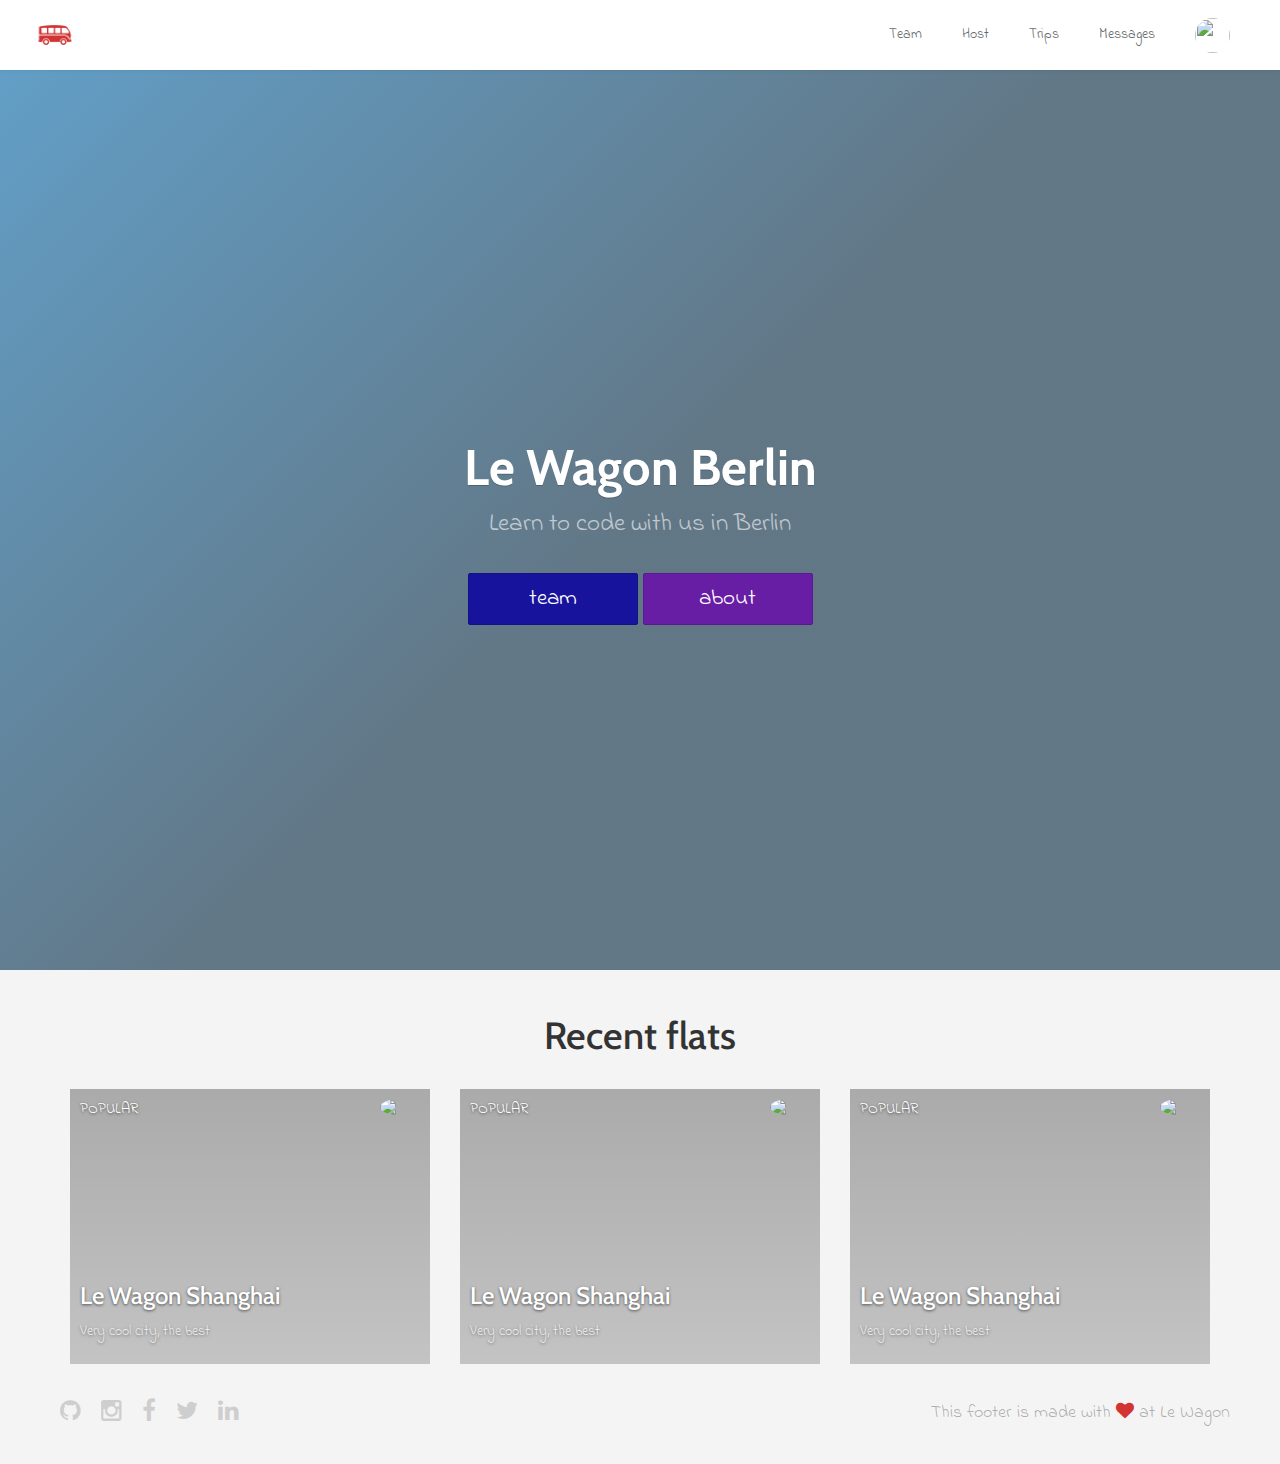
==== commit 4d4c2bd7: "Automated commit at 2018-02-12 14:53:58 UTC by middleman-deploy 2.0.0-alpha" ====
--- a/index.html
+++ b/index.html
@@ -7,7 +7,7 @@
           content="width=device-width, initial-scale=1, shrink-to-fit=no">
     <!-- Use the title from a page's frontmatter if it has one -->
     <title>Le Wagon - Middleman</title>
-    <link href="stylesheets/application-d20c2b2b.css" rel="stylesheet" />
+    <link href="stylesheets/application-e1593fd7.css" rel="stylesheet" />
     <script src="javascripts/application-93de88c9.js"></script>
     <link href="images/favicon-f15af148.png" rel="icon" type="image/png" />
   </head>
@@ -65,7 +65,7 @@
 
 <div class="container">
 
-  <h2 class="text-center">Recent flats</h1>
+  <h2 class="text-center give-some-padding">Recent flats</h1>
 
   <div class="row">
 
--- a/stylesheets/application-e1593fd7.css
+++ b/stylesheets/application-e1593fd7.css
@@ -0,0 +1,8 @@
+@import url("https://fonts.googleapis.com/css?family=Open+Sans:400,300,700|Raleway:400,100,300,700,500");@import url("https://fonts.googleapis.com/css?family=Cabin:400,500|Indie+Flower");/*!
+ * Bootstrap v3.3.7 (http://getbootstrap.com)
+ * Copyright 2011-2016 Twitter, Inc.
+ * Licensed under MIT (https://github.com/twbs/bootstrap/blob/master/LICENSE)
+ *//*! normalize.css v3.0.3 | MIT License | github.com/necolas/normalize.css */html{font-family:sans-serif;-ms-text-size-adjust:100%;-webkit-text-size-adjust:100%}body{margin:0}article,aside,details,figcaption,figure,footer,header,hgroup,main,menu,nav,section,summary{display:block}audio,canvas,progress,video{display:inline-block;vertical-align:baseline}audio:not([controls]){display:none;height:0}[hidden],template{display:none}a{background-color:transparent}a:active,a:hover{outline:0}abbr[title]{border-bottom:1px dotted}b,strong{font-weight:bold}dfn{font-style:italic}h1{font-size:2em;margin:0.67em 0}mark{background:#ff0;color:#000}small{font-size:80%}sub,sup{font-size:75%;line-height:0;position:relative;vertical-align:baseline}sup{top:-0.5em}sub{bottom:-0.25em}img{border:0}svg:not(:root){overflow:hidden}figure{margin:1em 40px}hr{-webkit-box-sizing:content-box;box-sizing:content-box;height:0}pre{overflow:auto}code,kbd,pre,samp{font-family:monospace, monospace;font-size:1em}button,input,optgroup,select,textarea{color:inherit;font:inherit;margin:0}button{overflow:visible}button,select{text-transform:none}button,html input[type="button"],input[type="reset"],input[type="submit"]{-webkit-appearance:button;cursor:pointer}button[disabled],html input[disabled]{cursor:default}button::-moz-focus-inner,input::-moz-focus-inner{border:0;padding:0}input{line-height:normal}input[type="checkbox"],input[type="radio"]{-webkit-box-sizing:border-box;box-sizing:border-box;padding:0}input[type="number"]::-webkit-inner-spin-button,input[type="number"]::-webkit-outer-spin-button{height:auto}input[type="search"]{-webkit-appearance:textfield;-webkit-box-sizing:content-box;box-sizing:content-box}input[type="search"]::-webkit-search-cancel-button,input[type="search"]::-webkit-search-decoration{-webkit-appearance:none}fieldset{border:1px solid #c0c0c0;margin:0 2px;padding:0.35em 0.625em 0.75em}legend{border:0;padding:0}textarea{overflow:auto}optgroup{font-weight:bold}table{border-collapse:collapse;border-spacing:0}td,th{padding:0}/*! Source: https://github.com/h5bp/html5-boilerplate/blob/master/src/css/main.css */@media print{*,*:before,*:after{background:transparent !important;color:#000 !important;-webkit-box-shadow:none !important;box-shadow:none !important;text-shadow:none !important}a,a:visited{text-decoration:underline}a[href]:after{content:" (" attr(href) ")"}abbr[title]:after{content:" (" attr(title) ")"}a[href^="#"]:after,a[href^="javascript:"]:after{content:""}pre,blockquote{border:1px solid #999;page-break-inside:avoid}thead{display:table-header-group}tr,img{page-break-inside:avoid}img{max-width:100% !important}p,h2,h3{orphans:3;widows:3}h2,h3{page-break-after:avoid}.navbar{display:none}.btn>.caret,.dropup>.btn>.caret{border-top-color:#000 !important}.label{border:1px solid #000}.table{border-collapse:collapse !important}.table td,.table th{background-color:#fff !important}.table-bordered th,.table-bordered td{border:1px solid #ddd !important}}@font-face{font-family:'Glyphicons Halflings';src:url("../assets/bootstrap/glyphicons-halflings-regular-86b6f62b.eot");src:url("../assets/bootstrap/glyphicons-halflings-regular-86b6f62b.eot?#iefix") format("embedded-opentype"),url("../assets/bootstrap/glyphicons-halflings-regular-ca35b697.woff2") format("woff2"),url("../assets/bootstrap/glyphicons-halflings-regular-278e49a8.woff") format("woff"),url("../assets/bootstrap/glyphicons-halflings-regular-44bc1850.ttf") format("truetype"),url("../assets/bootstrap/glyphicons-halflings-regular-de51a849.svg#glyphicons_halflingsregular") format("svg")}.glyphicon{position:relative;top:1px;display:inline-block;font-family:'Glyphicons Halflings';font-style:normal;font-weight:normal;line-height:1;-webkit-font-smoothing:antialiased;-moz-osx-font-smoothing:grayscale}.glyphicon-asterisk:before{content:"\002a"}.glyphicon-plus:before{content:"\002b"}.glyphicon-euro:before,.glyphicon-eur:before{content:"\20ac"}.glyphicon-minus:before{content:"\2212"}.glyphicon-cloud:before{content:"\2601"}.glyphicon-envelope:before{content:"\2709"}.glyphicon-pencil:before{content:"\270f"}.glyphicon-glass:before{content:"\e001"}.glyphicon-music:before{content:"\e002"}.glyphicon-search:before{content:"\e003"}.glyphicon-heart:before{content:"\e005"}.glyphicon-star:before{content:"\e006"}.glyphicon-star-empty:before{content:"\e007"}.glyphicon-user:before{content:"\e008"}.glyphicon-film:before{content:"\e009"}.glyphicon-th-large:before{content:"\e010"}.glyphicon-th:before{content:"\e011"}.glyphicon-th-list:before{content:"\e012"}.glyphicon-ok:before{content:"\e013"}.glyphicon-remove:before{content:"\e014"}.glyphicon-zoom-in:before{content:"\e015"}.glyphicon-zoom-out:before{content:"\e016"}.glyphicon-off:before{content:"\e017"}.glyphicon-signal:before{content:"\e018"}.glyphicon-cog:before{content:"\e019"}.glyphicon-trash:before{content:"\e020"}.glyphicon-home:before{content:"\e021"}.glyphicon-file:before{content:"\e022"}.glyphicon-time:before{content:"\e023"}.glyphicon-road:before{content:"\e024"}.glyphicon-download-alt:before{content:"\e025"}.glyphicon-download:before{content:"\e026"}.glyphicon-upload:before{content:"\e027"}.glyphicon-inbox:before{content:"\e028"}.glyphicon-play-circle:before{content:"\e029"}.glyphicon-repeat:before{content:"\e030"}.glyphicon-refresh:before{content:"\e031"}.glyphicon-list-alt:before{content:"\e032"}.glyphicon-lock:before{content:"\e033"}.glyphicon-flag:before{content:"\e034"}.glyphicon-headphones:before{content:"\e035"}.glyphicon-volume-off:before{content:"\e036"}.glyphicon-volume-down:before{content:"\e037"}.glyphicon-volume-up:before{content:"\e038"}.glyphicon-qrcode:before{content:"\e039"}.glyphicon-barcode:before{content:"\e040"}.glyphicon-tag:before{content:"\e041"}.glyphicon-tags:before{content:"\e042"}.glyphicon-book:before{content:"\e043"}.glyphicon-bookmark:before{content:"\e044"}.glyphicon-print:before{content:"\e045"}.glyphicon-camera:before{content:"\e046"}.glyphicon-font:before{content:"\e047"}.glyphicon-bold:before{content:"\e048"}.glyphicon-italic:before{content:"\e049"}.glyphicon-text-height:before{content:"\e050"}.glyphicon-text-width:before{content:"\e051"}.glyphicon-align-left:before{content:"\e052"}.glyphicon-align-center:before{content:"\e053"}.glyphicon-align-right:before{content:"\e054"}.glyphicon-align-justify:before{content:"\e055"}.glyphicon-list:before{content:"\e056"}.glyphicon-indent-left:before{content:"\e057"}.glyphicon-indent-right:before{content:"\e058"}.glyphicon-facetime-video:before{content:"\e059"}.glyphicon-picture:before{content:"\e060"}.glyphicon-map-marker:before{content:"\e062"}.glyphicon-adjust:before{content:"\e063"}.glyphicon-tint:before{content:"\e064"}.glyphicon-edit:before{content:"\e065"}.glyphicon-share:before{content:"\e066"}.glyphicon-check:before{content:"\e067"}.glyphicon-move:before{content:"\e068"}.glyphicon-step-backward:before{content:"\e069"}.glyphicon-fast-backward:before{content:"\e070"}.glyphicon-backward:before{content:"\e071"}.glyphicon-play:before{content:"\e072"}.glyphicon-pause:before{content:"\e073"}.glyphicon-stop:before{content:"\e074"}.glyphicon-forward:before{content:"\e075"}.glyphicon-fast-forward:before{content:"\e076"}.glyphicon-step-forward:before{content:"\e077"}.glyphicon-eject:before{content:"\e078"}.glyphicon-chevron-left:before{content:"\e079"}.glyphicon-chevron-right:before{content:"\e080"}.glyphicon-plus-sign:before{content:"\e081"}.glyphicon-minus-sign:before{content:"\e082"}.glyphicon-remove-sign:before{content:"\e083"}.glyphicon-ok-sign:before{content:"\e084"}.glyphicon-question-sign:before{content:"\e085"}.glyphicon-info-sign:before{content:"\e086"}.glyphicon-screenshot:before{content:"\e087"}.glyphicon-remove-circle:before{content:"\e088"}.glyphicon-ok-circle:before{content:"\e089"}.glyphicon-ban-circle:before{content:"\e090"}.glyphicon-arrow-left:before{content:"\e091"}.glyphicon-arrow-right:before{content:"\e092"}.glyphicon-arrow-up:before{content:"\e093"}.glyphicon-arrow-down:before{content:"\e094"}.glyphicon-share-alt:before{content:"\e095"}.glyphicon-resize-full:before{content:"\e096"}.glyphicon-resize-small:before{content:"\e097"}.glyphicon-exclamation-sign:before{content:"\e101"}.glyphicon-gift:before{content:"\e102"}.glyphicon-leaf:before{content:"\e103"}.glyphicon-fire:before{content:"\e104"}.glyphicon-eye-open:before{content:"\e105"}.glyphicon-eye-close:before{content:"\e106"}.glyphicon-warning-sign:before{content:"\e107"}.glyphicon-plane:before{content:"\e108"}.glyphicon-calendar:before{content:"\e109"}.glyphicon-random:before{content:"\e110"}.glyphicon-comment:before{content:"\e111"}.glyphicon-magnet:before{content:"\e112"}.glyphicon-chevron-up:before{content:"\e113"}.glyphicon-chevron-down:before{content:"\e114"}.glyphicon-retweet:before{content:"\e115"}.glyphicon-shopping-cart:before{content:"\e116"}.glyphicon-folder-close:before{content:"\e117"}.glyphicon-folder-open:before{content:"\e118"}.glyphicon-resize-vertical:before{content:"\e119"}.glyphicon-resize-horizontal:before{content:"\e120"}.glyphicon-hdd:before{content:"\e121"}.glyphicon-bullhorn:before{content:"\e122"}.glyphicon-bell:before{content:"\e123"}.glyphicon-certificate:before{content:"\e124"}.glyphicon-thumbs-up:before{content:"\e125"}.glyphicon-thumbs-down:before{content:"\e126"}.glyphicon-hand-right:before{content:"\e127"}.glyphicon-hand-left:before{content:"\e128"}.glyphicon-hand-up:before{content:"\e129"}.glyphicon-hand-down:before{content:"\e130"}.glyphicon-circle-arrow-right:before{content:"\e131"}.glyphicon-circle-arrow-left:before{content:"\e132"}.glyphicon-circle-arrow-up:before{content:"\e133"}.glyphicon-circle-arrow-down:before{content:"\e134"}.glyphicon-globe:before{content:"\e135"}.glyphicon-wrench:before{content:"\e136"}.glyphicon-tasks:before{content:"\e137"}.glyphicon-filter:before{content:"\e138"}.glyphicon-briefcase:before{content:"\e139"}.glyphicon-fullscreen:before{content:"\e140"}.glyphicon-dashboard:before{content:"\e141"}.glyphicon-paperclip:before{content:"\e142"}.glyphicon-heart-empty:before{content:"\e143"}.glyphicon-link:before{content:"\e144"}.glyphicon-phone:before{content:"\e145"}.glyphicon-pushpin:before{content:"\e146"}.glyphicon-usd:before{content:"\e148"}.glyphicon-gbp:before{content:"\e149"}.glyphicon-sort:before{content:"\e150"}.glyphicon-sort-by-alphabet:before{content:"\e151"}.glyphicon-sort-by-alphabet-alt:before{content:"\e152"}.glyphicon-sort-by-order:before{content:"\e153"}.glyphicon-sort-by-order-alt:before{content:"\e154"}.glyphicon-sort-by-attributes:before{content:"\e155"}.glyphicon-sort-by-attributes-alt:before{content:"\e156"}.glyphicon-unchecked:before{content:"\e157"}.glyphicon-expand:before{content:"\e158"}.glyphicon-collapse-down:before{content:"\e159"}.glyphicon-collapse-up:before{content:"\e160"}.glyphicon-log-in:before{content:"\e161"}.glyphicon-flash:before{content:"\e162"}.glyphicon-log-out:before{content:"\e163"}.glyphicon-new-window:before{content:"\e164"}.glyphicon-record:before{content:"\e165"}.glyphicon-save:before{content:"\e166"}.glyphicon-open:before{content:"\e167"}.glyphicon-saved:before{content:"\e168"}.glyphicon-import:before{content:"\e169"}.glyphicon-export:before{content:"\e170"}.glyphicon-send:before{content:"\e171"}.glyphicon-floppy-disk:before{content:"\e172"}.glyphicon-floppy-saved:before{content:"\e173"}.glyphicon-floppy-remove:before{content:"\e174"}.glyphicon-floppy-save:before{content:"\e175"}.glyphicon-floppy-open:before{content:"\e176"}.glyphicon-credit-card:before{content:"\e177"}.glyphicon-transfer:before{content:"\e178"}.glyphicon-cutlery:before{content:"\e179"}.glyphicon-header:before{content:"\e180"}.glyphicon-compressed:before{content:"\e181"}.glyphicon-earphone:before{content:"\e182"}.glyphicon-phone-alt:before{content:"\e183"}.glyphicon-tower:before{content:"\e184"}.glyphicon-stats:before{content:"\e185"}.glyphicon-sd-video:before{content:"\e186"}.glyphicon-hd-video:before{content:"\e187"}.glyphicon-subtitles:before{content:"\e188"}.glyphicon-sound-stereo:before{content:"\e189"}.glyphicon-sound-dolby:before{content:"\e190"}.glyphicon-sound-5-1:before{content:"\e191"}.glyphicon-sound-6-1:before{content:"\e192"}.glyphicon-sound-7-1:before{content:"\e193"}.glyphicon-copyright-mark:before{content:"\e194"}.glyphicon-registration-mark:before{content:"\e195"}.glyphicon-cloud-download:before{content:"\e197"}.glyphicon-cloud-upload:before{content:"\e198"}.glyphicon-tree-conifer:before{content:"\e199"}.glyphicon-tree-deciduous:before{content:"\e200"}.glyphicon-cd:before{content:"\e201"}.glyphicon-save-file:before{content:"\e202"}.glyphicon-open-file:before{content:"\e203"}.glyphicon-level-up:before{content:"\e204"}.glyphicon-copy:before{content:"\e205"}.glyphicon-paste:before{content:"\e206"}.glyphicon-alert:before{content:"\e209"}.glyphicon-equalizer:before{content:"\e210"}.glyphicon-king:before{content:"\e211"}.glyphicon-queen:before{content:"\e212"}.glyphicon-pawn:before{content:"\e213"}.glyphicon-bishop:before{content:"\e214"}.glyphicon-knight:before{content:"\e215"}.glyphicon-baby-formula:before{content:"\e216"}.glyphicon-tent:before{content:"\26fa"}.glyphicon-blackboard:before{content:"\e218"}.glyphicon-bed:before{content:"\e219"}.glyphicon-apple:before{content:"\f8ff"}.glyphicon-erase:before{content:"\e221"}.glyphicon-hourglass:before{content:"\231b"}.glyphicon-lamp:before{content:"\e223"}.glyphicon-duplicate:before{content:"\e224"}.glyphicon-piggy-bank:before{content:"\e225"}.glyphicon-scissors:before{content:"\e226"}.glyphicon-bitcoin:before{content:"\e227"}.glyphicon-btc:before{content:"\e227"}.glyphicon-xbt:before{content:"\e227"}.glyphicon-yen:before{content:"\00a5"}.glyphicon-jpy:before{content:"\00a5"}.glyphicon-ruble:before{content:"\20bd"}.glyphicon-rub:before{content:"\20bd"}.glyphicon-scale:before{content:"\e230"}.glyphicon-ice-lolly:before{content:"\e231"}.glyphicon-ice-lolly-tasted:before{content:"\e232"}.glyphicon-education:before{content:"\e233"}.glyphicon-option-horizontal:before{content:"\e234"}.glyphicon-option-vertical:before{content:"\e235"}.glyphicon-menu-hamburger:before{content:"\e236"}.glyphicon-modal-window:before{content:"\e237"}.glyphicon-oil:before{content:"\e238"}.glyphicon-grain:before{content:"\e239"}.glyphicon-sunglasses:before{content:"\e240"}.glyphicon-text-size:before{content:"\e241"}.glyphicon-text-color:before{content:"\e242"}.glyphicon-text-background:before{content:"\e243"}.glyphicon-object-align-top:before{content:"\e244"}.glyphicon-object-align-bottom:before{content:"\e245"}.glyphicon-object-align-horizontal:before{content:"\e246"}.glyphicon-object-align-left:before{content:"\e247"}.glyphicon-object-align-vertical:before{content:"\e248"}.glyphicon-object-align-right:before{content:"\e249"}.glyphicon-triangle-right:before{content:"\e250"}.glyphicon-triangle-left:before{content:"\e251"}.glyphicon-triangle-bottom:before{content:"\e252"}.glyphicon-triangle-top:before{content:"\e253"}.glyphicon-console:before{content:"\e254"}.glyphicon-superscript:before{content:"\e255"}.glyphicon-subscript:before{content:"\e256"}.glyphicon-menu-left:before{content:"\e257"}.glyphicon-menu-right:before{content:"\e258"}.glyphicon-menu-down:before{content:"\e259"}.glyphicon-menu-up:before{content:"\e260"}*{-webkit-box-sizing:border-box;box-sizing:border-box}*:before,*:after{-webkit-box-sizing:border-box;box-sizing:border-box}html{font-size:10px;-webkit-tap-highlight-color:transparent}body{font-family:"Indie Flower", cursive;font-size:18px;line-height:1.42857143;color:#333333;background-color:#F4F4F4}input,button,select,textarea{font-family:inherit;font-size:inherit;line-height:inherit}a{color:#17139C;text-decoration:none}a:hover,a:focus{color:#0d0b58;text-decoration:underline}a:focus{outline:5px auto -webkit-focus-ring-color;outline-offset:-2px}figure{margin:0}img{vertical-align:middle}.img-responsive{display:block;max-width:100%;height:auto}.img-rounded{border-radius:2px}.img-thumbnail{padding:4px;line-height:1.42857143;background-color:#F4F4F4;border:1px solid #ddd;border-radius:2px;-webkit-transition:all 0.2s ease-in-out;transition:all 0.2s ease-in-out;display:inline-block;max-width:100%;height:auto}.img-circle{border-radius:50%}hr{margin-top:25px;margin-bottom:25px;border:0;border-top:1px solid #eeeeee}.sr-only{position:absolute;width:1px;height:1px;margin:-1px;padding:0;overflow:hidden;clip:rect(0, 0, 0, 0);border:0}.sr-only-focusable:active,.sr-only-focusable:focus{position:static;width:auto;height:auto;margin:0;overflow:visible;clip:auto}[role="button"]{cursor:pointer}h1,h2,h3,h4,h5,h6,.h1,.h2,.h3,.h4,.h5,.h6{font-family:"Cabin", sans-serif;font-weight:500;line-height:1.1;color:inherit}h1 small,h1 .small,h2 small,h2 .small,h3 small,h3 .small,h4 small,h4 .small,h5 small,h5 .small,h6 small,h6 .small,.h1 small,.h1 .small,.h2 small,.h2 .small,.h3 small,.h3 .small,.h4 small,.h4 .small,.h5 small,.h5 .small,.h6 small,.h6 .small{font-weight:normal;line-height:1;color:#777777}h1,.h1,h2,.h2,h3,.h3{margin-top:25px;margin-bottom:12.5px}h1 small,h1 .small,.h1 small,.h1 .small,h2 small,h2 .small,.h2 small,.h2 .small,h3 small,h3 .small,.h3 small,.h3 .small{font-size:65%}h4,.h4,h5,.h5,h6,.h6{margin-top:12.5px;margin-bottom:12.5px}h4 small,h4 .small,.h4 small,.h4 .small,h5 small,h5 .small,.h5 small,.h5 .small,h6 small,h6 .small,.h6 small,.h6 .small{font-size:75%}h1,.h1{font-size:46px}h2,.h2{font-size:38px}h3,.h3{font-size:31px}h4,.h4{font-size:23px}h5,.h5{font-size:18px}h6,.h6{font-size:16px}p{margin:0 0 12.5px}.lead{margin-bottom:25px;font-size:20px;font-weight:300;line-height:1.4}@media (min-width: 768px){.lead{font-size:27px}}small,.small{font-size:88%}mark,.mark{background-color:#fcf8e3;padding:.2em}.text-left{text-align:left}.text-right{text-align:right}.text-center{text-align:center}.text-justify{text-align:justify}.text-nowrap{white-space:nowrap}.text-lowercase{text-transform:lowercase}.text-uppercase,.initialism{text-transform:uppercase}.text-capitalize{text-transform:capitalize}.text-muted{color:#777777}.text-primary{color:#17139C}a.text-primary:hover,a.text-primary:focus{color:#100d6f}.text-success{color:#3c763d}a.text-success:hover,a.text-success:focus{color:#2b542c}.text-info{color:#31708f}a.text-info:hover,a.text-info:focus{color:#245269}.text-warning{color:#8a6d3b}a.text-warning:hover,a.text-warning:focus{color:#66512c}.text-danger{color:#a94442}a.text-danger:hover,a.text-danger:focus{color:#843534}.bg-primary{color:#fff}.bg-primary{background-color:#17139C}a.bg-primary:hover,a.bg-primary:focus{background-color:#100d6f}.bg-success{background-color:#dff0d8}a.bg-success:hover,a.bg-success:focus{background-color:#c1e2b3}.bg-info{background-color:#d9edf7}a.bg-info:hover,a.bg-info:focus{background-color:#afd9ee}.bg-warning{background-color:#fcf8e3}a.bg-warning:hover,a.bg-warning:focus{background-color:#f7ecb5}.bg-danger{background-color:#f2dede}a.bg-danger:hover,a.bg-danger:focus{background-color:#e4b9b9}.page-header{padding-bottom:11.5px;margin:50px 0 25px;border-bottom:1px solid #eeeeee}ul,ol{margin-top:0;margin-bottom:12.5px}ul ul,ul ol,ol ul,ol ol{margin-bottom:0}.list-unstyled{padding-left:0;list-style:none}.list-inline{padding-left:0;list-style:none;margin-left:-5px}.list-inline>li{display:inline-block;padding-left:5px;padding-right:5px}dl{margin-top:0;margin-bottom:25px}dt,dd{line-height:1.42857143}dt{font-weight:bold}dd{margin-left:0}.dl-horizontal dd:before,.dl-horizontal dd:after{content:" ";display:table}.dl-horizontal dd:after{clear:both}@media (min-width: 768px){.dl-horizontal dt{float:left;width:160px;clear:left;text-align:right;overflow:hidden;text-overflow:ellipsis;white-space:nowrap}.dl-horizontal dd{margin-left:180px}}abbr[title],abbr[data-original-title]{cursor:help;border-bottom:1px dotted #777777}.initialism{font-size:90%}blockquote{padding:12.5px 25px;margin:0 0 25px;font-size:22.5px;border-left:5px solid #eeeeee}blockquote p:last-child,blockquote ul:last-child,blockquote ol:last-child{margin-bottom:0}blockquote footer,blockquote small,blockquote .small{display:block;font-size:80%;line-height:1.42857143;color:#777777}blockquote footer:before,blockquote small:before,blockquote .small:before{content:'\2014 \00A0'}.blockquote-reverse,blockquote.pull-right{padding-right:15px;padding-left:0;border-right:5px solid #eeeeee;border-left:0;text-align:right}.blockquote-reverse footer:before,.blockquote-reverse small:before,.blockquote-reverse .small:before,blockquote.pull-right footer:before,blockquote.pull-right small:before,blockquote.pull-right .small:before{content:''}.blockquote-reverse footer:after,.blockquote-reverse small:after,.blockquote-reverse .small:after,blockquote.pull-right footer:after,blockquote.pull-right small:after,blockquote.pull-right .small:after{content:'\00A0 \2014'}address{margin-bottom:25px;font-style:normal;line-height:1.42857143}code,kbd,pre,samp{font-family:Menlo, Monaco, Consolas, "Courier New", monospace}code{padding:2px 4px;font-size:90%;color:#c7254e;background-color:#f9f2f4;border-radius:2px}kbd{padding:2px 4px;font-size:90%;color:#fff;background-color:#333;border-radius:2px;-webkit-box-shadow:inset 0 -1px 0 rgba(0,0,0,0.25);box-shadow:inset 0 -1px 0 rgba(0,0,0,0.25)}kbd kbd{padding:0;font-size:100%;font-weight:bold;-webkit-box-shadow:none;box-shadow:none}pre{display:block;padding:12px;margin:0 0 12.5px;font-size:17px;line-height:1.42857143;word-break:break-all;word-wrap:break-word;color:#333333;background-color:#f5f5f5;border:1px solid #ccc;border-radius:2px}pre code{padding:0;font-size:inherit;color:inherit;white-space:pre-wrap;background-color:transparent;border-radius:0}.pre-scrollable{max-height:340px;overflow-y:scroll}.container{margin-right:auto;margin-left:auto;padding-left:15px;padding-right:15px}.container:before,.container:after{content:" ";display:table}.container:after{clear:both}@media (min-width: 768px){.container{width:750px}}@media (min-width: 992px){.container{width:970px}}@media (min-width: 1200px){.container{width:1170px}}.container-fluid{margin-right:auto;margin-left:auto;padding-left:15px;padding-right:15px}.container-fluid:before,.container-fluid:after{content:" ";display:table}.container-fluid:after{clear:both}.row{margin-left:-15px;margin-right:-15px}.row:before,.row:after{content:" ";display:table}.row:after{clear:both}.col-xs-1,.col-sm-1,.col-md-1,.col-lg-1,.col-xs-2,.col-sm-2,.col-md-2,.col-lg-2,.col-xs-3,.col-sm-3,.col-md-3,.col-lg-3,.col-xs-4,.col-sm-4,.col-md-4,.col-lg-4,.col-xs-5,.col-sm-5,.col-md-5,.col-lg-5,.col-xs-6,.col-sm-6,.col-md-6,.col-lg-6,.col-xs-7,.col-sm-7,.col-md-7,.col-lg-7,.col-xs-8,.col-sm-8,.col-md-8,.col-lg-8,.col-xs-9,.col-sm-9,.col-md-9,.col-lg-9,.col-xs-10,.col-sm-10,.col-md-10,.col-lg-10,.col-xs-11,.col-sm-11,.col-md-11,.col-lg-11,.col-xs-12,.col-sm-12,.col-md-12,.col-lg-12{position:relative;min-height:1px;padding-left:15px;padding-right:15px}.col-xs-1,.col-xs-2,.col-xs-3,.col-xs-4,.col-xs-5,.col-xs-6,.col-xs-7,.col-xs-8,.col-xs-9,.col-xs-10,.col-xs-11,.col-xs-12{float:left}.col-xs-1{width:8.33333333%}.col-xs-2{width:16.66666667%}.col-xs-3{width:25%}.col-xs-4{width:33.33333333%}.col-xs-5{width:41.66666667%}.col-xs-6{width:50%}.col-xs-7{width:58.33333333%}.col-xs-8{width:66.66666667%}.col-xs-9{width:75%}.col-xs-10{width:83.33333333%}.col-xs-11{width:91.66666667%}.col-xs-12{width:100%}.col-xs-pull-0{right:auto}.col-xs-pull-1{right:8.33333333%}.col-xs-pull-2{right:16.66666667%}.col-xs-pull-3{right:25%}.col-xs-pull-4{right:33.33333333%}.col-xs-pull-5{right:41.66666667%}.col-xs-pull-6{right:50%}.col-xs-pull-7{right:58.33333333%}.col-xs-pull-8{right:66.66666667%}.col-xs-pull-9{right:75%}.col-xs-pull-10{right:83.33333333%}.col-xs-pull-11{right:91.66666667%}.col-xs-pull-12{right:100%}.col-xs-push-0{left:auto}.col-xs-push-1{left:8.33333333%}.col-xs-push-2{left:16.66666667%}.col-xs-push-3{left:25%}.col-xs-push-4{left:33.33333333%}.col-xs-push-5{left:41.66666667%}.col-xs-push-6{left:50%}.col-xs-push-7{left:58.33333333%}.col-xs-push-8{left:66.66666667%}.col-xs-push-9{left:75%}.col-xs-push-10{left:83.33333333%}.col-xs-push-11{left:91.66666667%}.col-xs-push-12{left:100%}.col-xs-offset-0{margin-left:0%}.col-xs-offset-1{margin-left:8.33333333%}.col-xs-offset-2{margin-left:16.66666667%}.col-xs-offset-3{margin-left:25%}.col-xs-offset-4{margin-left:33.33333333%}.col-xs-offset-5{margin-left:41.66666667%}.col-xs-offset-6{margin-left:50%}.col-xs-offset-7{margin-left:58.33333333%}.col-xs-offset-8{margin-left:66.66666667%}.col-xs-offset-9{margin-left:75%}.col-xs-offset-10{margin-left:83.33333333%}.col-xs-offset-11{margin-left:91.66666667%}.col-xs-offset-12{margin-left:100%}@media (min-width: 768px){.col-sm-1,.col-sm-2,.col-sm-3,.col-sm-4,.col-sm-5,.col-sm-6,.col-sm-7,.col-sm-8,.col-sm-9,.col-sm-10,.col-sm-11,.col-sm-12{float:left}.col-sm-1{width:8.33333333%}.col-sm-2{width:16.66666667%}.col-sm-3{width:25%}.col-sm-4{width:33.33333333%}.col-sm-5{width:41.66666667%}.col-sm-6{width:50%}.col-sm-7{width:58.33333333%}.col-sm-8{width:66.66666667%}.col-sm-9{width:75%}.col-sm-10{width:83.33333333%}.col-sm-11{width:91.66666667%}.col-sm-12{width:100%}.col-sm-pull-0{right:auto}.col-sm-pull-1{right:8.33333333%}.col-sm-pull-2{right:16.66666667%}.col-sm-pull-3{right:25%}.col-sm-pull-4{right:33.33333333%}.col-sm-pull-5{right:41.66666667%}.col-sm-pull-6{right:50%}.col-sm-pull-7{right:58.33333333%}.col-sm-pull-8{right:66.66666667%}.col-sm-pull-9{right:75%}.col-sm-pull-10{right:83.33333333%}.col-sm-pull-11{right:91.66666667%}.col-sm-pull-12{right:100%}.col-sm-push-0{left:auto}.col-sm-push-1{left:8.33333333%}.col-sm-push-2{left:16.66666667%}.col-sm-push-3{left:25%}.col-sm-push-4{left:33.33333333%}.col-sm-push-5{left:41.66666667%}.col-sm-push-6{left:50%}.col-sm-push-7{left:58.33333333%}.col-sm-push-8{left:66.66666667%}.col-sm-push-9{left:75%}.col-sm-push-10{left:83.33333333%}.col-sm-push-11{left:91.66666667%}.col-sm-push-12{left:100%}.col-sm-offset-0{margin-left:0%}.col-sm-offset-1{margin-left:8.33333333%}.col-sm-offset-2{margin-left:16.66666667%}.col-sm-offset-3{margin-left:25%}.col-sm-offset-4{margin-left:33.33333333%}.col-sm-offset-5{margin-left:41.66666667%}.col-sm-offset-6{margin-left:50%}.col-sm-offset-7{margin-left:58.33333333%}.col-sm-offset-8{margin-left:66.66666667%}.col-sm-offset-9{margin-left:75%}.col-sm-offset-10{margin-left:83.33333333%}.col-sm-offset-11{margin-left:91.66666667%}.col-sm-offset-12{margin-left:100%}}@media (min-width: 992px){.col-md-1,.col-md-2,.col-md-3,.col-md-4,.col-md-5,.col-md-6,.col-md-7,.col-md-8,.col-md-9,.col-md-10,.col-md-11,.col-md-12{float:left}.col-md-1{width:8.33333333%}.col-md-2{width:16.66666667%}.col-md-3{width:25%}.col-md-4{width:33.33333333%}.col-md-5{width:41.66666667%}.col-md-6{width:50%}.col-md-7{width:58.33333333%}.col-md-8{width:66.66666667%}.col-md-9{width:75%}.col-md-10{width:83.33333333%}.col-md-11{width:91.66666667%}.col-md-12{width:100%}.col-md-pull-0{right:auto}.col-md-pull-1{right:8.33333333%}.col-md-pull-2{right:16.66666667%}.col-md-pull-3{right:25%}.col-md-pull-4{right:33.33333333%}.col-md-pull-5{right:41.66666667%}.col-md-pull-6{right:50%}.col-md-pull-7{right:58.33333333%}.col-md-pull-8{right:66.66666667%}.col-md-pull-9{right:75%}.col-md-pull-10{right:83.33333333%}.col-md-pull-11{right:91.66666667%}.col-md-pull-12{right:100%}.col-md-push-0{left:auto}.col-md-push-1{left:8.33333333%}.col-md-push-2{left:16.66666667%}.col-md-push-3{left:25%}.col-md-push-4{left:33.33333333%}.col-md-push-5{left:41.66666667%}.col-md-push-6{left:50%}.col-md-push-7{left:58.33333333%}.col-md-push-8{left:66.66666667%}.col-md-push-9{left:75%}.col-md-push-10{left:83.33333333%}.col-md-push-11{left:91.66666667%}.col-md-push-12{left:100%}.col-md-offset-0{margin-left:0%}.col-md-offset-1{margin-left:8.33333333%}.col-md-offset-2{margin-left:16.66666667%}.col-md-offset-3{margin-left:25%}.col-md-offset-4{margin-left:33.33333333%}.col-md-offset-5{margin-left:41.66666667%}.col-md-offset-6{margin-left:50%}.col-md-offset-7{margin-left:58.33333333%}.col-md-offset-8{margin-left:66.66666667%}.col-md-offset-9{margin-left:75%}.col-md-offset-10{margin-left:83.33333333%}.col-md-offset-11{margin-left:91.66666667%}.col-md-offset-12{margin-left:100%}}@media (min-width: 1200px){.col-lg-1,.col-lg-2,.col-lg-3,.col-lg-4,.col-lg-5,.col-lg-6,.col-lg-7,.col-lg-8,.col-lg-9,.col-lg-10,.col-lg-11,.col-lg-12{float:left}.col-lg-1{width:8.33333333%}.col-lg-2{width:16.66666667%}.col-lg-3{width:25%}.col-lg-4{width:33.33333333%}.col-lg-5{width:41.66666667%}.col-lg-6{width:50%}.col-lg-7{width:58.33333333%}.col-lg-8{width:66.66666667%}.col-lg-9{width:75%}.col-lg-10{width:83.33333333%}.col-lg-11{width:91.66666667%}.col-lg-12{width:100%}.col-lg-pull-0{right:auto}.col-lg-pull-1{right:8.33333333%}.col-lg-pull-2{right:16.66666667%}.col-lg-pull-3{right:25%}.col-lg-pull-4{right:33.33333333%}.col-lg-pull-5{right:41.66666667%}.col-lg-pull-6{right:50%}.col-lg-pull-7{right:58.33333333%}.col-lg-pull-8{right:66.66666667%}.col-lg-pull-9{right:75%}.col-lg-pull-10{right:83.33333333%}.col-lg-pull-11{right:91.66666667%}.col-lg-pull-12{right:100%}.col-lg-push-0{left:auto}.col-lg-push-1{left:8.33333333%}.col-lg-push-2{left:16.66666667%}.col-lg-push-3{left:25%}.col-lg-push-4{left:33.33333333%}.col-lg-push-5{left:41.66666667%}.col-lg-push-6{left:50%}.col-lg-push-7{left:58.33333333%}.col-lg-push-8{left:66.66666667%}.col-lg-push-9{left:75%}.col-lg-push-10{left:83.33333333%}.col-lg-push-11{left:91.66666667%}.col-lg-push-12{left:100%}.col-lg-offset-0{margin-left:0%}.col-lg-offset-1{margin-left:8.33333333%}.col-lg-offset-2{margin-left:16.66666667%}.col-lg-offset-3{margin-left:25%}.col-lg-offset-4{margin-left:33.33333333%}.col-lg-offset-5{margin-left:41.66666667%}.col-lg-offset-6{margin-left:50%}.col-lg-offset-7{margin-left:58.33333333%}.col-lg-offset-8{margin-left:66.66666667%}.col-lg-offset-9{margin-left:75%}.col-lg-offset-10{margin-left:83.33333333%}.col-lg-offset-11{margin-left:91.66666667%}.col-lg-offset-12{margin-left:100%}}table{background-color:transparent}caption{padding-top:8px;padding-bottom:8px;color:#777777;text-align:left}th{text-align:left}.table{width:100%;max-width:100%;margin-bottom:25px}.table>thead>tr>th,.table>thead>tr>td,.table>tbody>tr>th,.table>tbody>tr>td,.table>tfoot>tr>th,.table>tfoot>tr>td{padding:8px;line-height:1.42857143;vertical-align:top;border-top:1px solid #ddd}.table>thead>tr>th{vertical-align:bottom;border-bottom:2px solid #ddd}.table>caption+thead>tr:first-child>th,.table>caption+thead>tr:first-child>td,.table>colgroup+thead>tr:first-child>th,.table>colgroup+thead>tr:first-child>td,.table>thead:first-child>tr:first-child>th,.table>thead:first-child>tr:first-child>td{border-top:0}.table>tbody+tbody{border-top:2px solid #ddd}.table .table{background-color:#F4F4F4}.table-condensed>thead>tr>th,.table-condensed>thead>tr>td,.table-condensed>tbody>tr>th,.table-condensed>tbody>tr>td,.table-condensed>tfoot>tr>th,.table-condensed>tfoot>tr>td{padding:5px}.table-bordered{border:1px solid #ddd}.table-bordered>thead>tr>th,.table-bordered>thead>tr>td,.table-bordered>tbody>tr>th,.table-bordered>tbody>tr>td,.table-bordered>tfoot>tr>th,.table-bordered>tfoot>tr>td{border:1px solid #ddd}.table-bordered>thead>tr>th,.table-bordered>thead>tr>td{border-bottom-width:2px}.table-striped>tbody>tr:nth-of-type(odd){background-color:#f9f9f9}.table-hover>tbody>tr:hover{background-color:#f5f5f5}table col[class*="col-"]{position:static;float:none;display:table-column}table td[class*="col-"],table th[class*="col-"]{position:static;float:none;display:table-cell}.table>thead>tr>td.active,.table>thead>tr>th.active,.table>thead>tr.active>td,.table>thead>tr.active>th,.table>tbody>tr>td.active,.table>tbody>tr>th.active,.table>tbody>tr.active>td,.table>tbody>tr.active>th,.table>tfoot>tr>td.active,.table>tfoot>tr>th.active,.table>tfoot>tr.active>td,.table>tfoot>tr.active>th{background-color:#f5f5f5}.table-hover>tbody>tr>td.active:hover,.table-hover>tbody>tr>th.active:hover,.table-hover>tbody>tr.active:hover>td,.table-hover>tbody>tr:hover>.active,.table-hover>tbody>tr.active:hover>th{background-color:#e8e8e8}.table>thead>tr>td.success,.table>thead>tr>th.success,.table>thead>tr.success>td,.table>thead>tr.success>th,.table>tbody>tr>td.success,.table>tbody>tr>th.success,.table>tbody>tr.success>td,.table>tbody>tr.success>th,.table>tfoot>tr>td.success,.table>tfoot>tr>th.success,.table>tfoot>tr.success>td,.table>tfoot>tr.success>th{background-color:#dff0d8}.table-hover>tbody>tr>td.success:hover,.table-hover>tbody>tr>th.success:hover,.table-hover>tbody>tr.success:hover>td,.table-hover>tbody>tr:hover>.success,.table-hover>tbody>tr.success:hover>th{background-color:#d0e9c6}.table>thead>tr>td.info,.table>thead>tr>th.info,.table>thead>tr.info>td,.table>thead>tr.info>th,.table>tbody>tr>td.info,.table>tbody>tr>th.info,.table>tbody>tr.info>td,.table>tbody>tr.info>th,.table>tfoot>tr>td.info,.table>tfoot>tr>th.info,.table>tfoot>tr.info>td,.table>tfoot>tr.info>th{background-color:#d9edf7}.table-hover>tbody>tr>td.info:hover,.table-hover>tbody>tr>th.info:hover,.table-hover>tbody>tr.info:hover>td,.table-hover>tbody>tr:hover>.info,.table-hover>tbody>tr.info:hover>th{background-color:#c4e3f3}.table>thead>tr>td.warning,.table>thead>tr>th.warning,.table>thead>tr.warning>td,.table>thead>tr.warning>th,.table>tbody>tr>td.warning,.table>tbody>tr>th.warning,.table>tbody>tr.warning>td,.table>tbody>tr.warning>th,.table>tfoot>tr>td.warning,.table>tfoot>tr>th.warning,.table>tfoot>tr.warning>td,.table>tfoot>tr.warning>th{background-color:#fcf8e3}.table-hover>tbody>tr>td.warning:hover,.table-hover>tbody>tr>th.warning:hover,.table-hover>tbody>tr.warning:hover>td,.table-hover>tbody>tr:hover>.warning,.table-hover>tbody>tr.warning:hover>th{background-color:#faf2cc}.table>thead>tr>td.danger,.table>thead>tr>th.danger,.table>thead>tr.danger>td,.table>thead>tr.danger>th,.table>tbody>tr>td.danger,.table>tbody>tr>th.danger,.table>tbody>tr.danger>td,.table>tbody>tr.danger>th,.table>tfoot>tr>td.danger,.table>tfoot>tr>th.danger,.table>tfoot>tr.danger>td,.table>tfoot>tr.danger>th{background-color:#f2dede}.table-hover>tbody>tr>td.danger:hover,.table-hover>tbody>tr>th.danger:hover,.table-hover>tbody>tr.danger:hover>td,.table-hover>tbody>tr:hover>.danger,.table-hover>tbody>tr.danger:hover>th{background-color:#ebcccc}.table-responsive{overflow-x:auto;min-height:0.01%}@media screen and (max-width: 767px){.table-responsive{width:100%;margin-bottom:18.75px;overflow-y:hidden;-ms-overflow-style:-ms-autohiding-scrollbar;border:1px solid #ddd}.table-responsive>.table{margin-bottom:0}.table-responsive>.table>thead>tr>th,.table-responsive>.table>thead>tr>td,.table-responsive>.table>tbody>tr>th,.table-responsive>.table>tbody>tr>td,.table-responsive>.table>tfoot>tr>th,.table-responsive>.table>tfoot>tr>td{white-space:nowrap}.table-responsive>.table-bordered{border:0}.table-responsive>.table-bordered>thead>tr>th:first-child,.table-responsive>.table-bordered>thead>tr>td:first-child,.table-responsive>.table-bordered>tbody>tr>th:first-child,.table-responsive>.table-bordered>tbody>tr>td:first-child,.table-responsive>.table-bordered>tfoot>tr>th:first-child,.table-responsive>.table-bordered>tfoot>tr>td:first-child{border-left:0}.table-responsive>.table-bordered>thead>tr>th:last-child,.table-responsive>.table-bordered>thead>tr>td:last-child,.table-responsive>.table-bordered>tbody>tr>th:last-child,.table-responsive>.table-bordered>tbody>tr>td:last-child,.table-responsive>.table-bordered>tfoot>tr>th:last-child,.table-responsive>.table-bordered>tfoot>tr>td:last-child{border-right:0}.table-responsive>.table-bordered>tbody>tr:last-child>th,.table-responsive>.table-bordered>tbody>tr:last-child>td,.table-responsive>.table-bordered>tfoot>tr:last-child>th,.table-responsive>.table-bordered>tfoot>tr:last-child>td{border-bottom:0}}fieldset{padding:0;margin:0;border:0;min-width:0}legend{display:block;width:100%;padding:0;margin-bottom:25px;font-size:27px;line-height:inherit;color:#333333;border:0;border-bottom:1px solid #e5e5e5}label{display:inline-block;max-width:100%;margin-bottom:5px;font-weight:bold}input[type="search"]{-webkit-box-sizing:border-box;box-sizing:border-box}input[type="radio"],input[type="checkbox"]{margin:4px 0 0;margin-top:1px \9;line-height:normal}input[type="file"]{display:block}input[type="range"]{display:block;width:100%}select[multiple],select[size]{height:auto}input[type="file"]:focus,input[type="radio"]:focus,input[type="checkbox"]:focus{outline:5px auto -webkit-focus-ring-color;outline-offset:-2px}output{display:block;padding-top:7px;font-size:18px;line-height:1.42857143;color:#000000}.form-control{display:block;width:100%;height:39px;padding:6px 12px;font-size:18px;line-height:1.42857143;color:#000000;background-color:#fff;background-image:none;border:1px solid #ccc;border-radius:2px;-webkit-box-shadow:inset 0 1px 1px rgba(0,0,0,0.075);box-shadow:inset 0 1px 1px rgba(0,0,0,0.075);-webkit-transition:border-color ease-in-out 0.15s, box-shadow ease-in-out 0.15s;-webkit-transition:border-color ease-in-out 0.15s, -webkit-box-shadow ease-in-out 0.15s;transition:border-color ease-in-out 0.15s, -webkit-box-shadow ease-in-out 0.15s;transition:border-color ease-in-out 0.15s, box-shadow ease-in-out 0.15s;transition:border-color ease-in-out 0.15s, box-shadow ease-in-out 0.15s, -webkit-box-shadow ease-in-out 0.15s}.form-control:focus{border-color:#66afe9;outline:0;-webkit-box-shadow:inset 0 1px 1px rgba(0,0,0,0.075),0 0 8px rgba(102,175,233,0.6);box-shadow:inset 0 1px 1px rgba(0,0,0,0.075),0 0 8px rgba(102,175,233,0.6)}.form-control::-moz-placeholder{color:#999;opacity:1}.form-control:-ms-input-placeholder{color:#999}.form-control::-webkit-input-placeholder{color:#999}.form-control::-ms-expand{border:0;background-color:transparent}.form-control[disabled],.form-control[readonly],fieldset[disabled] .form-control{background-color:#eeeeee;opacity:1}.form-control[disabled],fieldset[disabled] .form-control{cursor:not-allowed}textarea.form-control{height:auto}input[type="search"]{-webkit-appearance:none}@media screen and (-webkit-min-device-pixel-ratio: 0){input[type="date"].form-control,input[type="time"].form-control,input[type="datetime-local"].form-control,input[type="month"].form-control{line-height:39px}input[type="date"].input-sm,.input-group-sm>input[type="date"].form-control,.input-group-sm>input[type="date"].input-group-addon,.input-group-sm>.input-group-btn>input[type="date"].btn,.input-group-sm input[type="date"],input[type="time"].input-sm,.input-group-sm>input[type="time"].form-control,.input-group-sm>input[type="time"].input-group-addon,.input-group-sm>.input-group-btn>input[type="time"].btn,.input-group-sm input[type="time"],input[type="datetime-local"].input-sm,.input-group-sm>input[type="datetime-local"].form-control,.input-group-sm>input[type="datetime-local"].input-group-addon,.input-group-sm>.input-group-btn>input[type="datetime-local"].btn,.input-group-sm input[type="datetime-local"],input[type="month"].input-sm,.input-group-sm>input[type="month"].form-control,.input-group-sm>input[type="month"].input-group-addon,.input-group-sm>.input-group-btn>input[type="month"].btn,.input-group-sm input[type="month"]{line-height:36px}input[type="date"].input-lg,.input-group-lg>input[type="date"].form-control,.input-group-lg>input[type="date"].input-group-addon,.input-group-lg>.input-group-btn>input[type="date"].btn,.input-group-lg input[type="date"],input[type="time"].input-lg,.input-group-lg>input[type="time"].form-control,.input-group-lg>input[type="time"].input-group-addon,.input-group-lg>.input-group-btn>input[type="time"].btn,.input-group-lg input[type="time"],input[type="datetime-local"].input-lg,.input-group-lg>input[type="datetime-local"].form-control,.input-group-lg>input[type="datetime-local"].input-group-addon,.input-group-lg>.input-group-btn>input[type="datetime-local"].btn,.input-group-lg input[type="datetime-local"],input[type="month"].input-lg,.input-group-lg>input[type="month"].form-control,.input-group-lg>input[type="month"].input-group-addon,.input-group-lg>.input-group-btn>input[type="month"].btn,.input-group-lg input[type="month"]{line-height:53px}}.form-group{margin-bottom:15px}.radio,.checkbox{position:relative;display:block;margin-top:10px;margin-bottom:10px}.radio label,.checkbox label{min-height:25px;padding-left:20px;margin-bottom:0;font-weight:normal;cursor:pointer}.radio input[type="radio"],.radio-inline input[type="radio"],.checkbox input[type="checkbox"],.checkbox-inline input[type="checkbox"]{position:absolute;margin-left:-20px;margin-top:4px \9}.radio+.radio,.checkbox+.checkbox{margin-top:-5px}.radio-inline,.checkbox-inline{position:relative;display:inline-block;padding-left:20px;margin-bottom:0;vertical-align:middle;font-weight:normal;cursor:pointer}.radio-inline+.radio-inline,.checkbox-inline+.checkbox-inline{margin-top:0;margin-left:10px}input[type="radio"][disabled],input[type="radio"].disabled,fieldset[disabled] input[type="radio"],input[type="checkbox"][disabled],input[type="checkbox"].disabled,fieldset[disabled] input[type="checkbox"]{cursor:not-allowed}.radio-inline.disabled,fieldset[disabled] .radio-inline,.checkbox-inline.disabled,fieldset[disabled] .checkbox-inline{cursor:not-allowed}.radio.disabled label,fieldset[disabled] .radio label,.checkbox.disabled label,fieldset[disabled] .checkbox label{cursor:not-allowed}.form-control-static{padding-top:7px;padding-bottom:7px;margin-bottom:0;min-height:43px}.form-control-static.input-lg,.input-group-lg>.form-control-static.form-control,.input-group-lg>.form-control-static.input-group-addon,.input-group-lg>.input-group-btn>.form-control-static.btn,.form-control-static.input-sm,.input-group-sm>.form-control-static.form-control,.input-group-sm>.form-control-static.input-group-addon,.input-group-sm>.input-group-btn>.form-control-static.btn{padding-left:0;padding-right:0}.input-sm,.input-group-sm>.form-control,.input-group-sm>.input-group-addon,.input-group-sm>.input-group-btn>.btn{height:36px;padding:5px 10px;font-size:16px;line-height:1.5;border-radius:2px}select.input-sm,.input-group-sm>select.form-control,.input-group-sm>select.input-group-addon,.input-group-sm>.input-group-btn>select.btn{height:36px;line-height:36px}textarea.input-sm,.input-group-sm>textarea.form-control,.input-group-sm>textarea.input-group-addon,.input-group-sm>.input-group-btn>textarea.btn,select[multiple].input-sm,.input-group-sm>select[multiple].form-control,.input-group-sm>select[multiple].input-group-addon,.input-group-sm>.input-group-btn>select[multiple].btn{height:auto}.form-group-sm .form-control{height:36px;padding:5px 10px;font-size:16px;line-height:1.5;border-radius:2px}.form-group-sm select.form-control{height:36px;line-height:36px}.form-group-sm textarea.form-control,.form-group-sm select[multiple].form-control{height:auto}.form-group-sm .form-control-static{height:36px;min-height:41px;padding:6px 10px;font-size:16px;line-height:1.5}.input-lg,.input-group-lg>.form-control,.input-group-lg>.input-group-addon,.input-group-lg>.input-group-btn>.btn{height:53px;padding:10px 16px;font-size:23px;line-height:1.3333333;border-radius:2px}select.input-lg,.input-group-lg>select.form-control,.input-group-lg>select.input-group-addon,.input-group-lg>.input-group-btn>select.btn{height:53px;line-height:53px}textarea.input-lg,.input-group-lg>textarea.form-control,.input-group-lg>textarea.input-group-addon,.input-group-lg>.input-group-btn>textarea.btn,select[multiple].input-lg,.input-group-lg>select[multiple].form-control,.input-group-lg>select[multiple].input-group-addon,.input-group-lg>.input-group-btn>select[multiple].btn{height:auto}.form-group-lg .form-control{height:53px;padding:10px 16px;font-size:23px;line-height:1.3333333;border-radius:2px}.form-group-lg select.form-control{height:53px;line-height:53px}.form-group-lg textarea.form-control,.form-group-lg select[multiple].form-control{height:auto}.form-group-lg .form-control-static{height:53px;min-height:48px;padding:11px 16px;font-size:23px;line-height:1.3333333}.has-feedback{position:relative}.has-feedback .form-control{padding-right:48.75px}.form-control-feedback{position:absolute;top:0;right:0;z-index:2;display:block;width:39px;height:39px;line-height:39px;text-align:center;pointer-events:none}.input-lg+.form-control-feedback,.input-group-lg>.form-control+.form-control-feedback,.input-group-lg>.input-group-addon+.form-control-feedback,.input-group-lg>.input-group-btn>.btn+.form-control-feedback,.input-group-lg+.form-control-feedback,.form-group-lg .form-control+.form-control-feedback{width:53px;height:53px;line-height:53px}.input-sm+.form-control-feedback,.input-group-sm>.form-control+.form-control-feedback,.input-group-sm>.input-group-addon+.form-control-feedback,.input-group-sm>.input-group-btn>.btn+.form-control-feedback,.input-group-sm+.form-control-feedback,.form-group-sm .form-control+.form-control-feedback{width:36px;height:36px;line-height:36px}.has-success .help-block,.has-success .control-label,.has-success .radio,.has-success .checkbox,.has-success .radio-inline,.has-success .checkbox-inline,.has-success.radio label,.has-success.checkbox label,.has-success.radio-inline label,.has-success.checkbox-inline label{color:#3c763d}.has-success .form-control{border-color:#3c763d;-webkit-box-shadow:inset 0 1px 1px rgba(0,0,0,0.075);box-shadow:inset 0 1px 1px rgba(0,0,0,0.075)}.has-success .form-control:focus{border-color:#2b542c;-webkit-box-shadow:inset 0 1px 1px rgba(0,0,0,0.075),0 0 6px #67b168;box-shadow:inset 0 1px 1px rgba(0,0,0,0.075),0 0 6px #67b168}.has-success .input-group-addon{color:#3c763d;border-color:#3c763d;background-color:#dff0d8}.has-success .form-control-feedback{color:#3c763d}.has-warning .help-block,.has-warning .control-label,.has-warning .radio,.has-warning .checkbox,.has-warning .radio-inline,.has-warning .checkbox-inline,.has-warning.radio label,.has-warning.checkbox label,.has-warning.radio-inline label,.has-warning.checkbox-inline label{color:#8a6d3b}.has-warning .form-control{border-color:#8a6d3b;-webkit-box-shadow:inset 0 1px 1px rgba(0,0,0,0.075);box-shadow:inset 0 1px 1px rgba(0,0,0,0.075)}.has-warning .form-control:focus{border-color:#66512c;-webkit-box-shadow:inset 0 1px 1px rgba(0,0,0,0.075),0 0 6px #c0a16b;box-shadow:inset 0 1px 1px rgba(0,0,0,0.075),0 0 6px #c0a16b}.has-warning .input-group-addon{color:#8a6d3b;border-color:#8a6d3b;background-color:#fcf8e3}.has-warning .form-control-feedback{color:#8a6d3b}.has-error .help-block,.has-error .control-label,.has-error .radio,.has-error .checkbox,.has-error .radio-inline,.has-error .checkbox-inline,.has-error.radio label,.has-error.checkbox label,.has-error.radio-inline label,.has-error.checkbox-inline label{color:#a94442}.has-error .form-control{border-color:#a94442;-webkit-box-shadow:inset 0 1px 1px rgba(0,0,0,0.075);box-shadow:inset 0 1px 1px rgba(0,0,0,0.075)}.has-error .form-control:focus{border-color:#843534;-webkit-box-shadow:inset 0 1px 1px rgba(0,0,0,0.075),0 0 6px #ce8483;box-shadow:inset 0 1px 1px rgba(0,0,0,0.075),0 0 6px #ce8483}.has-error .input-group-addon{color:#a94442;border-color:#a94442;background-color:#f2dede}.has-error .form-control-feedback{color:#a94442}.has-feedback label ~ .form-control-feedback{top:30px}.has-feedback label.sr-only ~ .form-control-feedback{top:0}.help-block{display:block;margin-top:5px;margin-bottom:10px;color:#737373}@media (min-width: 768px){.form-inline .form-group{display:inline-block;margin-bottom:0;vertical-align:middle}.form-inline .form-control{display:inline-block;width:auto;vertical-align:middle}.form-inline .form-control-static{display:inline-block}.form-inline .input-group{display:inline-table;vertical-align:middle}.form-inline .input-group .input-group-addon,.form-inline .input-group .input-group-btn,.form-inline .input-group .form-control{width:auto}.form-inline .input-group>.form-control{width:100%}.form-inline .control-label{margin-bottom:0;vertical-align:middle}.form-inline .radio,.form-inline .checkbox{display:inline-block;margin-top:0;margin-bottom:0;vertical-align:middle}.form-inline .radio label,.form-inline .checkbox label{padding-left:0}.form-inline .radio input[type="radio"],.form-inline .checkbox input[type="checkbox"]{position:relative;margin-left:0}.form-inline .has-feedback .form-control-feedback{top:0}}.form-horizontal .radio,.form-horizontal .checkbox,.form-horizontal .radio-inline,.form-horizontal .checkbox-inline{margin-top:0;margin-bottom:0;padding-top:7px}.form-horizontal .radio,.form-horizontal .checkbox{min-height:32px}.form-horizontal .form-group{margin-left:-15px;margin-right:-15px}.form-horizontal .form-group:before,.form-horizontal .form-group:after{content:" ";display:table}.form-horizontal .form-group:after{clear:both}@media (min-width: 768px){.form-horizontal .control-label{text-align:right;margin-bottom:0;padding-top:7px}}.form-horizontal .has-feedback .form-control-feedback{right:15px}@media (min-width: 768px){.form-horizontal .form-group-lg .control-label{padding-top:11px;font-size:23px}}@media (min-width: 768px){.form-horizontal .form-group-sm .control-label{padding-top:6px;font-size:16px}}.btn{display:inline-block;margin-bottom:0;font-weight:normal;text-align:center;vertical-align:middle;-ms-touch-action:manipulation;touch-action:manipulation;cursor:pointer;background-image:none;border:1px solid transparent;white-space:nowrap;padding:6px 12px;font-size:18px;line-height:1.42857143;border-radius:2px;-webkit-user-select:none;-moz-user-select:none;-ms-user-select:none;user-select:none}.btn:focus,.btn.focus,.btn:active:focus,.btn:active.focus,.btn.active:focus,.btn.active.focus{outline:5px auto -webkit-focus-ring-color;outline-offset:-2px}.btn:hover,.btn:focus,.btn.focus{color:#333;text-decoration:none}.btn:active,.btn.active{outline:0;background-image:none;-webkit-box-shadow:inset 0 3px 5px rgba(0,0,0,0.125);box-shadow:inset 0 3px 5px rgba(0,0,0,0.125)}.btn.disabled,.btn[disabled],fieldset[disabled] .btn{cursor:not-allowed;opacity:0.65;filter:alpha(opacity=65);-webkit-box-shadow:none;box-shadow:none}a.btn.disabled,fieldset[disabled] a.btn{pointer-events:none}.btn-default{color:#333;background-color:#fff;border-color:#ccc}.btn-default:focus,.btn-default.focus{color:#333;background-color:#e6e6e6;border-color:#8c8c8c}.btn-default:hover{color:#333;background-color:#e6e6e6;border-color:#adadad}.btn-default:active,.btn-default.active,.open>.btn-default.dropdown-toggle{color:#333;background-color:#e6e6e6;border-color:#adadad}.btn-default:active:hover,.btn-default:active:focus,.btn-default:active.focus,.btn-default.active:hover,.btn-default.active:focus,.btn-default.active.focus,.open>.btn-default.dropdown-toggle:hover,.open>.btn-default.dropdown-toggle:focus,.open>.btn-default.dropdown-toggle.focus{color:#333;background-color:#d4d4d4;border-color:#8c8c8c}.btn-default:active,.btn-default.active,.open>.btn-default.dropdown-toggle{background-image:none}.btn-default.disabled:hover,.btn-default.disabled:focus,.btn-default.disabled.focus,.btn-default[disabled]:hover,.btn-default[disabled]:focus,.btn-default[disabled].focus,fieldset[disabled] .btn-default:hover,fieldset[disabled] .btn-default:focus,fieldset[disabled] .btn-default.focus{background-color:#fff;border-color:#ccc}.btn-default .badge{color:#fff;background-color:#333}.btn-primary{color:#fff;background-color:#17139C;border-color:#141085}.btn-primary:focus,.btn-primary.focus{color:#fff;background-color:#100d6f;border-color:#030214}.btn-primary:hover{color:#fff;background-color:#100d6f;border-color:#0c0a4f}.btn-primary:active,.btn-primary.active,.open>.btn-primary.dropdown-toggle{color:#fff;background-color:#100d6f;border-color:#0c0a4f}.btn-primary:active:hover,.btn-primary:active:focus,.btn-primary:active.focus,.btn-primary.active:hover,.btn-primary.active:focus,.btn-primary.active.focus,.open>.btn-primary.dropdown-toggle:hover,.open>.btn-primary.dropdown-toggle:focus,.open>.btn-primary.dropdown-toggle.focus{color:#fff;background-color:#0c0a4f;border-color:#030214}.btn-primary:active,.btn-primary.active,.open>.btn-primary.dropdown-toggle{background-image:none}.btn-primary.disabled:hover,.btn-primary.disabled:focus,.btn-primary.disabled.focus,.btn-primary[disabled]:hover,.btn-primary[disabled]:focus,.btn-primary[disabled].focus,fieldset[disabled] .btn-primary:hover,fieldset[disabled] .btn-primary:focus,fieldset[disabled] .btn-primary.focus{background-color:#17139C;border-color:#141085}.btn-primary .badge{color:#17139C;background-color:#fff}.btn-success{color:#fff;background-color:#681DA5;border-color:#5a198f}.btn-success:focus,.btn-success.focus{color:#fff;background-color:#4d157a;border-color:#160623}.btn-success:hover{color:#fff;background-color:#4d157a;border-color:#3a105b}.btn-success:active,.btn-success.active,.open>.btn-success.dropdown-toggle{color:#fff;background-color:#4d157a;border-color:#3a105b}.btn-success:active:hover,.btn-success:active:focus,.btn-success:active.focus,.btn-success.active:hover,.btn-success.active:focus,.btn-success.active.focus,.open>.btn-success.dropdown-toggle:hover,.open>.btn-success.dropdown-toggle:focus,.open>.btn-success.dropdown-toggle.focus{color:#fff;background-color:#3a105b;border-color:#160623}.btn-success:active,.btn-success.active,.open>.btn-success.dropdown-toggle{background-image:none}.btn-success.disabled:hover,.btn-success.disabled:focus,.btn-success.disabled.focus,.btn-success[disabled]:hover,.btn-success[disabled]:focus,.btn-success[disabled].focus,fieldset[disabled] .btn-success:hover,fieldset[disabled] .btn-success:focus,fieldset[disabled] .btn-success.focus{background-color:#681DA5;border-color:#5a198f}.btn-success .badge{color:#681DA5;background-color:#fff}.btn-info{color:#fff;background-color:#FDB631;border-color:#fdad18}.btn-info:focus,.btn-info.focus{color:#fff;background-color:#f9a302;border-color:#946101}.btn-info:hover{color:#fff;background-color:#f9a302;border-color:#d58c02}.btn-info:active,.btn-info.active,.open>.btn-info.dropdown-toggle{color:#fff;background-color:#f9a302;border-color:#d58c02}.btn-info:active:hover,.btn-info:active:focus,.btn-info:active.focus,.btn-info.active:hover,.btn-info.active:focus,.btn-info.active.focus,.open>.btn-info.dropdown-toggle:hover,.open>.btn-info.dropdown-toggle:focus,.open>.btn-info.dropdown-toggle.focus{color:#fff;background-color:#d58c02;border-color:#946101}.btn-info:active,.btn-info.active,.open>.btn-info.dropdown-toggle{background-image:none}.btn-info.disabled:hover,.btn-info.disabled:focus,.btn-info.disabled.focus,.btn-info[disabled]:hover,.btn-info[disabled]:focus,.btn-info[disabled].focus,fieldset[disabled] .btn-info:hover,fieldset[disabled] .btn-info:focus,fieldset[disabled] .btn-info.focus{background-color:#FDB631;border-color:#fdad18}.btn-info .badge{color:#FDB631;background-color:#fff}.btn-warning{color:#fff;background-color:#E67E22;border-color:#d67118}.btn-warning:focus,.btn-warning.focus{color:#fff;background-color:#bf6516;border-color:#64350b}.btn-warning:hover{color:#fff;background-color:#bf6516;border-color:#9f5412}.btn-warning:active,.btn-warning.active,.open>.btn-warning.dropdown-toggle{color:#fff;background-color:#bf6516;border-color:#9f5412}.btn-warning:active:hover,.btn-warning:active:focus,.btn-warning:active.focus,.btn-warning.active:hover,.btn-warning.active:focus,.btn-warning.active.focus,.open>.btn-warning.dropdown-toggle:hover,.open>.btn-warning.dropdown-toggle:focus,.open>.btn-warning.dropdown-toggle.focus{color:#fff;background-color:#9f5412;border-color:#64350b}.btn-warning:active,.btn-warning.active,.open>.btn-warning.dropdown-toggle{background-image:none}.btn-warning.disabled:hover,.btn-warning.disabled:focus,.btn-warning.disabled.focus,.btn-warning[disabled]:hover,.btn-warning[disabled]:focus,.btn-warning[disabled].focus,fieldset[disabled] .btn-warning:hover,fieldset[disabled] .btn-warning:focus,fieldset[disabled] .btn-warning.focus{background-color:#E67E22;border-color:#d67118}.btn-warning .badge{color:#E67E22;background-color:#fff}.btn-danger{color:#fff;background-color:#EE5F5B;border-color:#ec4844}.btn-danger:focus,.btn-danger.focus{color:#fff;background-color:#e9322d;border-color:#9f1411}.btn-danger:hover{color:#fff;background-color:#e9322d;border-color:#dc1c17}.btn-danger:active,.btn-danger.active,.open>.btn-danger.dropdown-toggle{color:#fff;background-color:#e9322d;border-color:#dc1c17}.btn-danger:active:hover,.btn-danger:active:focus,.btn-danger:active.focus,.btn-danger.active:hover,.btn-danger.active:focus,.btn-danger.active.focus,.open>.btn-danger.dropdown-toggle:hover,.open>.btn-danger.dropdown-toggle:focus,.open>.btn-danger.dropdown-toggle.focus{color:#fff;background-color:#dc1c17;border-color:#9f1411}.btn-danger:active,.btn-danger.active,.open>.btn-danger.dropdown-toggle{background-image:none}.btn-danger.disabled:hover,.btn-danger.disabled:focus,.btn-danger.disabled.focus,.btn-danger[disabled]:hover,.btn-danger[disabled]:focus,.btn-danger[disabled].focus,fieldset[disabled] .btn-danger:hover,fieldset[disabled] .btn-danger:focus,fieldset[disabled] .btn-danger.focus{background-color:#EE5F5B;border-color:#ec4844}.btn-danger .badge{color:#EE5F5B;background-color:#fff}.btn-link{color:#17139C;font-weight:normal;border-radius:0}.btn-link,.btn-link:active,.btn-link.active,.btn-link[disabled],fieldset[disabled] .btn-link{background-color:transparent;-webkit-box-shadow:none;box-shadow:none}.btn-link,.btn-link:hover,.btn-link:focus,.btn-link:active{border-color:transparent}.btn-link:hover,.btn-link:focus{color:#0d0b58;text-decoration:underline;background-color:transparent}.btn-link[disabled]:hover,.btn-link[disabled]:focus,fieldset[disabled] .btn-link:hover,fieldset[disabled] .btn-link:focus{color:#777777;text-decoration:none}.btn-lg,.btn-group-lg>.btn{padding:10px 16px;font-size:23px;line-height:1.3333333;border-radius:2px}.btn-sm,.btn-group-sm>.btn{padding:5px 10px;font-size:16px;line-height:1.5;border-radius:2px}.btn-xs,.btn-group-xs>.btn{padding:1px 5px;font-size:16px;line-height:1.5;border-radius:2px}.btn-block{display:block;width:100%}.btn-block+.btn-block{margin-top:5px}input[type="submit"].btn-block,input[type="reset"].btn-block,input[type="button"].btn-block{width:100%}.fade{opacity:0;-webkit-transition:opacity 0.15s linear;transition:opacity 0.15s linear}.fade.in{opacity:1}.collapse{display:none}.collapse.in{display:block}tr.collapse.in{display:table-row}tbody.collapse.in{display:table-row-group}.collapsing{position:relative;height:0;overflow:hidden;-webkit-transition-property:height, visibility;transition-property:height, visibility;-webkit-transition-duration:0.35s;transition-duration:0.35s;-webkit-transition-timing-function:ease;transition-timing-function:ease}.caret{display:inline-block;width:0;height:0;margin-left:2px;vertical-align:middle;border-top:4px dashed;border-top:4px solid \9;border-right:4px solid transparent;border-left:4px solid transparent}.dropup,.dropdown{position:relative}.dropdown-toggle:focus{outline:0}.dropdown-menu{position:absolute;top:100%;left:0;z-index:1000;display:none;float:left;min-width:160px;padding:5px 0;margin:2px 0 0;list-style:none;font-size:18px;text-align:left;background-color:#fff;border:1px solid #ccc;border:1px solid rgba(0,0,0,0.15);border-radius:2px;-webkit-box-shadow:0 6px 12px rgba(0,0,0,0.175);box-shadow:0 6px 12px rgba(0,0,0,0.175);background-clip:padding-box}.dropdown-menu.pull-right{right:0;left:auto}.dropdown-menu .divider{height:1px;margin:11.5px 0;overflow:hidden;background-color:#e5e5e5}.dropdown-menu>li>a{display:block;padding:3px 20px;clear:both;font-weight:normal;line-height:1.42857143;color:#333333;white-space:nowrap}.dropdown-menu>li>a:hover,.dropdown-menu>li>a:focus{text-decoration:none;color:#262626;background-color:#f5f5f5}.dropdown-menu>.active>a,.dropdown-menu>.active>a:hover,.dropdown-menu>.active>a:focus{color:#fff;text-decoration:none;outline:0;background-color:#17139C}.dropdown-menu>.disabled>a,.dropdown-menu>.disabled>a:hover,.dropdown-menu>.disabled>a:focus{color:#777777}.dropdown-menu>.disabled>a:hover,.dropdown-menu>.disabled>a:focus{text-decoration:none;background-color:transparent;background-image:none;filter:progid:DXImageTransform.Microsoft.gradient(enabled = false);cursor:not-allowed}.open>.dropdown-menu{display:block}.open>a{outline:0}.dropdown-menu-right{left:auto;right:0}.dropdown-menu-left{left:0;right:auto}.dropdown-header{display:block;padding:3px 20px;font-size:16px;line-height:1.42857143;color:#777777;white-space:nowrap}.dropdown-backdrop{position:fixed;left:0;right:0;bottom:0;top:0;z-index:990}.pull-right>.dropdown-menu{right:0;left:auto}.dropup .caret,.navbar-fixed-bottom .dropdown .caret{border-top:0;border-bottom:4px dashed;border-bottom:4px solid \9;content:""}.dropup .dropdown-menu,.navbar-fixed-bottom .dropdown .dropdown-menu{top:auto;bottom:100%;margin-bottom:2px}@media (min-width: 768px){.navbar-right .dropdown-menu{right:0;left:auto}.navbar-right .dropdown-menu-left{left:0;right:auto}}.btn-group,.btn-group-vertical{position:relative;display:inline-block;vertical-align:middle}.btn-group>.btn,.btn-group-vertical>.btn{position:relative;float:left}.btn-group>.btn:hover,.btn-group>.btn:focus,.btn-group>.btn:active,.btn-group>.btn.active,.btn-group-vertical>.btn:hover,.btn-group-vertical>.btn:focus,.btn-group-vertical>.btn:active,.btn-group-vertical>.btn.active{z-index:2}.btn-group .btn+.btn,.btn-group .btn+.btn-group,.btn-group .btn-group+.btn,.btn-group .btn-group+.btn-group{margin-left:-1px}.btn-toolbar{margin-left:-5px}.btn-toolbar:before,.btn-toolbar:after{content:" ";display:table}.btn-toolbar:after{clear:both}.btn-toolbar .btn,.btn-toolbar .btn-group,.btn-toolbar .input-group{float:left}.btn-toolbar>.btn,.btn-toolbar>.btn-group,.btn-toolbar>.input-group{margin-left:5px}.btn-group>.btn:not(:first-child):not(:last-child):not(.dropdown-toggle){border-radius:0}.btn-group>.btn:first-child{margin-left:0}.btn-group>.btn:first-child:not(:last-child):not(.dropdown-toggle){border-bottom-right-radius:0;border-top-right-radius:0}.btn-group>.btn:last-child:not(:first-child),.btn-group>.dropdown-toggle:not(:first-child){border-bottom-left-radius:0;border-top-left-radius:0}.btn-group>.btn-group{float:left}.btn-group>.btn-group:not(:first-child):not(:last-child)>.btn{border-radius:0}.btn-group>.btn-group:first-child:not(:last-child)>.btn:last-child,.btn-group>.btn-group:first-child:not(:last-child)>.dropdown-toggle{border-bottom-right-radius:0;border-top-right-radius:0}.btn-group>.btn-group:last-child:not(:first-child)>.btn:first-child{border-bottom-left-radius:0;border-top-left-radius:0}.btn-group .dropdown-toggle:active,.btn-group.open .dropdown-toggle{outline:0}.btn-group>.btn+.dropdown-toggle{padding-left:8px;padding-right:8px}.btn-group>.btn-lg+.dropdown-toggle,.btn-group-lg.btn-group>.btn+.dropdown-toggle{padding-left:12px;padding-right:12px}.btn-group.open .dropdown-toggle{-webkit-box-shadow:inset 0 3px 5px rgba(0,0,0,0.125);box-shadow:inset 0 3px 5px rgba(0,0,0,0.125)}.btn-group.open .dropdown-toggle.btn-link{-webkit-box-shadow:none;box-shadow:none}.btn .caret{margin-left:0}.btn-lg .caret,.btn-group-lg>.btn .caret{border-width:5px 5px 0;border-bottom-width:0}.dropup .btn-lg .caret,.dropup .btn-group-lg>.btn .caret{border-width:0 5px 5px}.btn-group-vertical>.btn,.btn-group-vertical>.btn-group,.btn-group-vertical>.btn-group>.btn{display:block;float:none;width:100%;max-width:100%}.btn-group-vertical>.btn-group:before,.btn-group-vertical>.btn-group:after{content:" ";display:table}.btn-group-vertical>.btn-group:after{clear:both}.btn-group-vertical>.btn-group>.btn{float:none}.btn-group-vertical>.btn+.btn,.btn-group-vertical>.btn+.btn-group,.btn-group-vertical>.btn-group+.btn,.btn-group-vertical>.btn-group+.btn-group{margin-top:-1px;margin-left:0}.btn-group-vertical>.btn:not(:first-child):not(:last-child){border-radius:0}.btn-group-vertical>.btn:first-child:not(:last-child){border-top-right-radius:2px;border-top-left-radius:2px;border-bottom-right-radius:0;border-bottom-left-radius:0}.btn-group-vertical>.btn:last-child:not(:first-child){border-top-right-radius:0;border-top-left-radius:0;border-bottom-right-radius:2px;border-bottom-left-radius:2px}.btn-group-vertical>.btn-group:not(:first-child):not(:last-child)>.btn{border-radius:0}.btn-group-vertical>.btn-group:first-child:not(:last-child)>.btn:last-child,.btn-group-vertical>.btn-group:first-child:not(:last-child)>.dropdown-toggle{border-bottom-right-radius:0;border-bottom-left-radius:0}.btn-group-vertical>.btn-group:last-child:not(:first-child)>.btn:first-child{border-top-right-radius:0;border-top-left-radius:0}.btn-group-justified{display:table;width:100%;table-layout:fixed;border-collapse:separate}.btn-group-justified>.btn,.btn-group-justified>.btn-group{float:none;display:table-cell;width:1%}.btn-group-justified>.btn-group .btn{width:100%}.btn-group-justified>.btn-group .dropdown-menu{left:auto}[data-toggle="buttons"]>.btn input[type="radio"],[data-toggle="buttons"]>.btn input[type="checkbox"],[data-toggle="buttons"]>.btn-group>.btn input[type="radio"],[data-toggle="buttons"]>.btn-group>.btn input[type="checkbox"]{position:absolute;clip:rect(0, 0, 0, 0);pointer-events:none}.input-group{position:relative;display:table;border-collapse:separate}.input-group[class*="col-"]{float:none;padding-left:0;padding-right:0}.input-group .form-control{position:relative;z-index:2;float:left;width:100%;margin-bottom:0}.input-group .form-control:focus{z-index:3}.input-group-addon,.input-group-btn,.input-group .form-control{display:table-cell}.input-group-addon:not(:first-child):not(:last-child),.input-group-btn:not(:first-child):not(:last-child),.input-group .form-control:not(:first-child):not(:last-child){border-radius:0}.input-group-addon,.input-group-btn{width:1%;white-space:nowrap;vertical-align:middle}.input-group-addon{padding:6px 12px;font-size:18px;font-weight:normal;line-height:1;color:#000000;text-align:center;background-color:#eeeeee;border:1px solid #ccc;border-radius:2px}.input-group-addon.input-sm,.input-group-sm>.input-group-addon,.input-group-sm>.input-group-btn>.input-group-addon.btn{padding:5px 10px;font-size:16px;border-radius:2px}.input-group-addon.input-lg,.input-group-lg>.input-group-addon,.input-group-lg>.input-group-btn>.input-group-addon.btn{padding:10px 16px;font-size:23px;border-radius:2px}.input-group-addon input[type="radio"],.input-group-addon input[type="checkbox"]{margin-top:0}.input-group .form-control:first-child,.input-group-addon:first-child,.input-group-btn:first-child>.btn,.input-group-btn:first-child>.btn-group>.btn,.input-group-btn:first-child>.dropdown-toggle,.input-group-btn:last-child>.btn:not(:last-child):not(.dropdown-toggle),.input-group-btn:last-child>.btn-group:not(:last-child)>.btn{border-bottom-right-radius:0;border-top-right-radius:0}.input-group-addon:first-child{border-right:0}.input-group .form-control:last-child,.input-group-addon:last-child,.input-group-btn:last-child>.btn,.input-group-btn:last-child>.btn-group>.btn,.input-group-btn:last-child>.dropdown-toggle,.input-group-btn:first-child>.btn:not(:first-child),.input-group-btn:first-child>.btn-group:not(:first-child)>.btn{border-bottom-left-radius:0;border-top-left-radius:0}.input-group-addon:last-child{border-left:0}.input-group-btn{position:relative;font-size:0;white-space:nowrap}.input-group-btn>.btn{position:relative}.input-group-btn>.btn+.btn{margin-left:-1px}.input-group-btn>.btn:hover,.input-group-btn>.btn:focus,.input-group-btn>.btn:active{z-index:2}.input-group-btn:first-child>.btn,.input-group-btn:first-child>.btn-group{margin-right:-1px}.input-group-btn:last-child>.btn,.input-group-btn:last-child>.btn-group{z-index:2;margin-left:-1px}.nav{margin-bottom:0;padding-left:0;list-style:none}.nav:before,.nav:after{content:" ";display:table}.nav:after{clear:both}.nav>li{position:relative;display:block}.nav>li>a{position:relative;display:block;padding:10px 15px}.nav>li>a:hover,.nav>li>a:focus{text-decoration:none;background-color:#eeeeee}.nav>li.disabled>a{color:#777777}.nav>li.disabled>a:hover,.nav>li.disabled>a:focus{color:#777777;text-decoration:none;background-color:transparent;cursor:not-allowed}.nav .open>a,.nav .open>a:hover,.nav .open>a:focus{background-color:#eeeeee;border-color:#17139C}.nav .nav-divider{height:1px;margin:11.5px 0;overflow:hidden;background-color:#e5e5e5}.nav>li>a>img{max-width:none}.nav-tabs{border-bottom:1px solid #ddd}.nav-tabs>li{float:left;margin-bottom:-1px}.nav-tabs>li>a{margin-right:2px;line-height:1.42857143;border:1px solid transparent;border-radius:2px 2px 0 0}.nav-tabs>li>a:hover{border-color:#eeeeee #eeeeee #ddd}.nav-tabs>li.active>a,.nav-tabs>li.active>a:hover,.nav-tabs>li.active>a:focus{color:#000000;background-color:#F4F4F4;border:1px solid #ddd;border-bottom-color:transparent;cursor:default}.nav-pills>li{float:left}.nav-pills>li>a{border-radius:2px}.nav-pills>li+li{margin-left:2px}.nav-pills>li.active>a,.nav-pills>li.active>a:hover,.nav-pills>li.active>a:focus{color:#fff;background-color:#17139C}.nav-stacked>li{float:none}.nav-stacked>li+li{margin-top:2px;margin-left:0}.nav-justified,.nav-tabs.nav-justified{width:100%}.nav-justified>li,.nav-tabs.nav-justified>li{float:none}.nav-justified>li>a,.nav-tabs.nav-justified>li>a{text-align:center;margin-bottom:5px}.nav-justified>.dropdown .dropdown-menu{top:auto;left:auto}@media (min-width: 768px){.nav-justified>li,.nav-tabs.nav-justified>li{display:table-cell;width:1%}.nav-justified>li>a,.nav-tabs.nav-justified>li>a{margin-bottom:0}}.nav-tabs-justified,.nav-tabs.nav-justified{border-bottom:0}.nav-tabs-justified>li>a,.nav-tabs.nav-justified>li>a{margin-right:0;border-radius:2px}.nav-tabs-justified>.active>a,.nav-tabs.nav-justified>.active>a,.nav-tabs-justified>.active>a:hover,.nav-tabs.nav-justified>.active>a:hover,.nav-tabs-justified>.active>a:focus,.nav-tabs.nav-justified>.active>a:focus{border:1px solid #ddd}@media (min-width: 768px){.nav-tabs-justified>li>a,.nav-tabs.nav-justified>li>a{border-bottom:1px solid #ddd;border-radius:2px 2px 0 0}.nav-tabs-justified>.active>a,.nav-tabs.nav-justified>.active>a,.nav-tabs-justified>.active>a:hover,.nav-tabs.nav-justified>.active>a:hover,.nav-tabs-justified>.active>a:focus,.nav-tabs.nav-justified>.active>a:focus{border-bottom-color:#F4F4F4}}.tab-content>.tab-pane{display:none}.tab-content>.active{display:block}.nav-tabs .dropdown-menu{margin-top:-1px;border-top-right-radius:0;border-top-left-radius:0}.navbar{position:relative;min-height:50px;margin-bottom:25px;border:1px solid transparent}.navbar:before,.navbar:after{content:" ";display:table}.navbar:after{clear:both}@media (min-width: 768px){.navbar{border-radius:2px}}.navbar-header:before,.navbar-header:after{content:" ";display:table}.navbar-header:after{clear:both}@media (min-width: 768px){.navbar-header{float:left}}.navbar-collapse{overflow-x:visible;padding-right:15px;padding-left:15px;border-top:1px solid transparent;-webkit-box-shadow:inset 0 1px 0 rgba(255,255,255,0.1);box-shadow:inset 0 1px 0 rgba(255,255,255,0.1);-webkit-overflow-scrolling:touch}.navbar-collapse:before,.navbar-collapse:after{content:" ";display:table}.navbar-collapse:after{clear:both}.navbar-collapse.in{overflow-y:auto}@media (min-width: 768px){.navbar-collapse{width:auto;border-top:0;-webkit-box-shadow:none;box-shadow:none}.navbar-collapse.collapse{display:block !important;height:auto !important;padding-bottom:0;overflow:visible !important}.navbar-collapse.in{overflow-y:visible}.navbar-fixed-top .navbar-collapse,.navbar-static-top .navbar-collapse,.navbar-fixed-bottom .navbar-collapse{padding-left:0;padding-right:0}}.navbar-fixed-top .navbar-collapse,.navbar-fixed-bottom .navbar-collapse{max-height:340px}@media (max-device-width: 480px) and (orientation: landscape){.navbar-fixed-top .navbar-collapse,.navbar-fixed-bottom .navbar-collapse{max-height:200px}}.container>.navbar-header,.container>.navbar-collapse,.container-fluid>.navbar-header,.container-fluid>.navbar-collapse{margin-right:-15px;margin-left:-15px}@media (min-width: 768px){.container>.navbar-header,.container>.navbar-collapse,.container-fluid>.navbar-header,.container-fluid>.navbar-collapse{margin-right:0;margin-left:0}}.navbar-static-top{z-index:1000;border-width:0 0 1px}@media (min-width: 768px){.navbar-static-top{border-radius:0}}.navbar-fixed-top,.navbar-fixed-bottom{position:fixed;right:0;left:0;z-index:1030}@media (min-width: 768px){.navbar-fixed-top,.navbar-fixed-bottom{border-radius:0}}.navbar-fixed-top{top:0;border-width:0 0 1px}.navbar-fixed-bottom{bottom:0;margin-bottom:0;border-width:1px 0 0}.navbar-brand{float:left;padding:12.5px 15px;font-size:23px;line-height:25px;height:50px}.navbar-brand:hover,.navbar-brand:focus{text-decoration:none}.navbar-brand>img{display:block}@media (min-width: 768px){.navbar>.container .navbar-brand,.navbar>.container-fluid .navbar-brand{margin-left:-15px}}.navbar-toggle{position:relative;float:right;margin-right:15px;padding:9px 10px;margin-top:8px;margin-bottom:8px;background-color:transparent;background-image:none;border:1px solid transparent;border-radius:2px}.navbar-toggle:focus{outline:0}.navbar-toggle .icon-bar{display:block;width:22px;height:2px;border-radius:1px}.navbar-toggle .icon-bar+.icon-bar{margin-top:4px}@media (min-width: 768px){.navbar-toggle{display:none}}.navbar-nav{margin:6.25px -15px}.navbar-nav>li>a{padding-top:10px;padding-bottom:10px;line-height:25px}@media (max-width: 767px){.navbar-nav .open .dropdown-menu{position:static;float:none;width:auto;margin-top:0;background-color:transparent;border:0;-webkit-box-shadow:none;box-shadow:none}.navbar-nav .open .dropdown-menu>li>a,.navbar-nav .open .dropdown-menu .dropdown-header{padding:5px 15px 5px 25px}.navbar-nav .open .dropdown-menu>li>a{line-height:25px}.navbar-nav .open .dropdown-menu>li>a:hover,.navbar-nav .open .dropdown-menu>li>a:focus{background-image:none}}@media (min-width: 768px){.navbar-nav{float:left;margin:0}.navbar-nav>li{float:left}.navbar-nav>li>a{padding-top:12.5px;padding-bottom:12.5px}}.navbar-form{margin-left:-15px;margin-right:-15px;padding:10px 15px;border-top:1px solid transparent;border-bottom:1px solid transparent;-webkit-box-shadow:inset 0 1px 0 rgba(255,255,255,0.1),0 1px 0 rgba(255,255,255,0.1);box-shadow:inset 0 1px 0 rgba(255,255,255,0.1),0 1px 0 rgba(255,255,255,0.1);margin-top:5.5px;margin-bottom:5.5px}@media (min-width: 768px){.navbar-form .form-group{display:inline-block;margin-bottom:0;vertical-align:middle}.navbar-form .form-control{display:inline-block;width:auto;vertical-align:middle}.navbar-form .form-control-static{display:inline-block}.navbar-form .input-group{display:inline-table;vertical-align:middle}.navbar-form .input-group .input-group-addon,.navbar-form .input-group .input-group-btn,.navbar-form .input-group .form-control{width:auto}.navbar-form .input-group>.form-control{width:100%}.navbar-form .control-label{margin-bottom:0;vertical-align:middle}.navbar-form .radio,.navbar-form .checkbox{display:inline-block;margin-top:0;margin-bottom:0;vertical-align:middle}.navbar-form .radio label,.navbar-form .checkbox label{padding-left:0}.navbar-form .radio input[type="radio"],.navbar-form .checkbox input[type="checkbox"]{position:relative;margin-left:0}.navbar-form .has-feedback .form-control-feedback{top:0}}@media (max-width: 767px){.navbar-form .form-group{margin-bottom:5px}.navbar-form .form-group:last-child{margin-bottom:0}}@media (min-width: 768px){.navbar-form{width:auto;border:0;margin-left:0;margin-right:0;padding-top:0;padding-bottom:0;-webkit-box-shadow:none;box-shadow:none}}.navbar-nav>li>.dropdown-menu{margin-top:0;border-top-right-radius:0;border-top-left-radius:0}.navbar-fixed-bottom .navbar-nav>li>.dropdown-menu{margin-bottom:0;border-top-right-radius:2px;border-top-left-radius:2px;border-bottom-right-radius:0;border-bottom-left-radius:0}.navbar-btn{margin-top:5.5px;margin-bottom:5.5px}.navbar-btn.btn-sm,.btn-group-sm>.navbar-btn.btn{margin-top:7px;margin-bottom:7px}.navbar-btn.btn-xs,.btn-group-xs>.navbar-btn.btn{margin-top:14px;margin-bottom:14px}.navbar-text{margin-top:12.5px;margin-bottom:12.5px}@media (min-width: 768px){.navbar-text{float:left;margin-left:15px;margin-right:15px}}@media (min-width: 768px){.navbar-left{float:left !important}.navbar-right{float:right !important;margin-right:-15px}.navbar-right ~ .navbar-right{margin-right:0}}.navbar-default{background-color:#f8f8f8;border-color:#e7e7e7}.navbar-default .navbar-brand{color:#777}.navbar-default .navbar-brand:hover,.navbar-default .navbar-brand:focus{color:#5e5e5e;background-color:transparent}.navbar-default .navbar-text{color:#777}.navbar-default .navbar-nav>li>a{color:#777}.navbar-default .navbar-nav>li>a:hover,.navbar-default .navbar-nav>li>a:focus{color:#333;background-color:transparent}.navbar-default .navbar-nav>.active>a,.navbar-default .navbar-nav>.active>a:hover,.navbar-default .navbar-nav>.active>a:focus{color:#555;background-color:#e7e7e7}.navbar-default .navbar-nav>.disabled>a,.navbar-default .navbar-nav>.disabled>a:hover,.navbar-default .navbar-nav>.disabled>a:focus{color:#ccc;background-color:transparent}.navbar-default .navbar-toggle{border-color:#ddd}.navbar-default .navbar-toggle:hover,.navbar-default .navbar-toggle:focus{background-color:#ddd}.navbar-default .navbar-toggle .icon-bar{background-color:#888}.navbar-default .navbar-collapse,.navbar-default .navbar-form{border-color:#e7e7e7}.navbar-default .navbar-nav>.open>a,.navbar-default .navbar-nav>.open>a:hover,.navbar-default .navbar-nav>.open>a:focus{background-color:#e7e7e7;color:#555}@media (max-width: 767px){.navbar-default .navbar-nav .open .dropdown-menu>li>a{color:#777}.navbar-default .navbar-nav .open .dropdown-menu>li>a:hover,.navbar-default .navbar-nav .open .dropdown-menu>li>a:focus{color:#333;background-color:transparent}.navbar-default .navbar-nav .open .dropdown-menu>.active>a,.navbar-default .navbar-nav .open .dropdown-menu>.active>a:hover,.navbar-default .navbar-nav .open .dropdown-menu>.active>a:focus{color:#555;background-color:#e7e7e7}.navbar-default .navbar-nav .open .dropdown-menu>.disabled>a,.navbar-default .navbar-nav .open .dropdown-menu>.disabled>a:hover,.navbar-default .navbar-nav .open .dropdown-menu>.disabled>a:focus{color:#ccc;background-color:transparent}}.navbar-default .navbar-link{color:#777}.navbar-default .navbar-link:hover{color:#333}.navbar-default .btn-link{color:#777}.navbar-default .btn-link:hover,.navbar-default .btn-link:focus{color:#333}.navbar-default .btn-link[disabled]:hover,.navbar-default .btn-link[disabled]:focus,fieldset[disabled] .navbar-default .btn-link:hover,fieldset[disabled] .navbar-default .btn-link:focus{color:#ccc}.navbar-inverse{background-color:#222;border-color:#090909}.navbar-inverse .navbar-brand{color:#9d9d9d}.navbar-inverse .navbar-brand:hover,.navbar-inverse .navbar-brand:focus{color:#fff;background-color:transparent}.navbar-inverse .navbar-text{color:#9d9d9d}.navbar-inverse .navbar-nav>li>a{color:#9d9d9d}.navbar-inverse .navbar-nav>li>a:hover,.navbar-inverse .navbar-nav>li>a:focus{color:#fff;background-color:transparent}.navbar-inverse .navbar-nav>.active>a,.navbar-inverse .navbar-nav>.active>a:hover,.navbar-inverse .navbar-nav>.active>a:focus{color:#fff;background-color:#090909}.navbar-inverse .navbar-nav>.disabled>a,.navbar-inverse .navbar-nav>.disabled>a:hover,.navbar-inverse .navbar-nav>.disabled>a:focus{color:#444;background-color:transparent}.navbar-inverse .navbar-toggle{border-color:#333}.navbar-inverse .navbar-toggle:hover,.navbar-inverse .navbar-toggle:focus{background-color:#333}.navbar-inverse .navbar-toggle .icon-bar{background-color:#fff}.navbar-inverse .navbar-collapse,.navbar-inverse .navbar-form{border-color:#101010}.navbar-inverse .navbar-nav>.open>a,.navbar-inverse .navbar-nav>.open>a:hover,.navbar-inverse .navbar-nav>.open>a:focus{background-color:#090909;color:#fff}@media (max-width: 767px){.navbar-inverse .navbar-nav .open .dropdown-menu>.dropdown-header{border-color:#090909}.navbar-inverse .navbar-nav .open .dropdown-menu .divider{background-color:#090909}.navbar-inverse .navbar-nav .open .dropdown-menu>li>a{color:#9d9d9d}.navbar-inverse .navbar-nav .open .dropdown-menu>li>a:hover,.navbar-inverse .navbar-nav .open .dropdown-menu>li>a:focus{color:#fff;background-color:transparent}.navbar-inverse .navbar-nav .open .dropdown-menu>.active>a,.navbar-inverse .navbar-nav .open .dropdown-menu>.active>a:hover,.navbar-inverse .navbar-nav .open .dropdown-menu>.active>a:focus{color:#fff;background-color:#090909}.navbar-inverse .navbar-nav .open .dropdown-menu>.disabled>a,.navbar-inverse .navbar-nav .open .dropdown-menu>.disabled>a:hover,.navbar-inverse .navbar-nav .open .dropdown-menu>.disabled>a:focus{color:#444;background-color:transparent}}.navbar-inverse .navbar-link{color:#9d9d9d}.navbar-inverse .navbar-link:hover{color:#fff}.navbar-inverse .btn-link{color:#9d9d9d}.navbar-inverse .btn-link:hover,.navbar-inverse .btn-link:focus{color:#fff}.navbar-inverse .btn-link[disabled]:hover,.navbar-inverse .btn-link[disabled]:focus,fieldset[disabled] .navbar-inverse .btn-link:hover,fieldset[disabled] .navbar-inverse .btn-link:focus{color:#444}.breadcrumb{padding:8px 15px;margin-bottom:25px;list-style:none;background-color:#f5f5f5;border-radius:2px}.breadcrumb>li{display:inline-block}.breadcrumb>li+li:before{content:"/ ";padding:0 5px;color:#ccc}.breadcrumb>.active{color:#777777}.pagination{display:inline-block;padding-left:0;margin:25px 0;border-radius:2px}.pagination>li{display:inline}.pagination>li>a,.pagination>li>span{position:relative;float:left;padding:6px 12px;line-height:1.42857143;text-decoration:none;color:#17139C;background-color:#fff;border:1px solid #ddd;margin-left:-1px}.pagination>li:first-child>a,.pagination>li:first-child>span{margin-left:0;border-bottom-left-radius:2px;border-top-left-radius:2px}.pagination>li:last-child>a,.pagination>li:last-child>span{border-bottom-right-radius:2px;border-top-right-radius:2px}.pagination>li>a:hover,.pagination>li>a:focus,.pagination>li>span:hover,.pagination>li>span:focus{z-index:2;color:#0d0b58;background-color:#eeeeee;border-color:#ddd}.pagination>.active>a,.pagination>.active>a:hover,.pagination>.active>a:focus,.pagination>.active>span,.pagination>.active>span:hover,.pagination>.active>span:focus{z-index:3;color:#fff;background-color:#17139C;border-color:#17139C;cursor:default}.pagination>.disabled>span,.pagination>.disabled>span:hover,.pagination>.disabled>span:focus,.pagination>.disabled>a,.pagination>.disabled>a:hover,.pagination>.disabled>a:focus{color:#777777;background-color:#fff;border-color:#ddd;cursor:not-allowed}.pagination-lg>li>a,.pagination-lg>li>span{padding:10px 16px;font-size:23px;line-height:1.3333333}.pagination-lg>li:first-child>a,.pagination-lg>li:first-child>span{border-bottom-left-radius:2px;border-top-left-radius:2px}.pagination-lg>li:last-child>a,.pagination-lg>li:last-child>span{border-bottom-right-radius:2px;border-top-right-radius:2px}.pagination-sm>li>a,.pagination-sm>li>span{padding:5px 10px;font-size:16px;line-height:1.5}.pagination-sm>li:first-child>a,.pagination-sm>li:first-child>span{border-bottom-left-radius:2px;border-top-left-radius:2px}.pagination-sm>li:last-child>a,.pagination-sm>li:last-child>span{border-bottom-right-radius:2px;border-top-right-radius:2px}.pager{padding-left:0;margin:25px 0;list-style:none;text-align:center}.pager:before,.pager:after{content:" ";display:table}.pager:after{clear:both}.pager li{display:inline}.pager li>a,.pager li>span{display:inline-block;padding:5px 14px;background-color:#fff;border:1px solid #ddd;border-radius:15px}.pager li>a:hover,.pager li>a:focus{text-decoration:none;background-color:#eeeeee}.pager .next>a,.pager .next>span{float:right}.pager .previous>a,.pager .previous>span{float:left}.pager .disabled>a,.pager .disabled>a:hover,.pager .disabled>a:focus,.pager .disabled>span{color:#777777;background-color:#fff;cursor:not-allowed}.label{display:inline;padding:.2em .6em .3em;font-size:75%;font-weight:bold;line-height:1;color:#fff;text-align:center;white-space:nowrap;vertical-align:baseline;border-radius:.25em}.label:empty{display:none}.btn .label{position:relative;top:-1px}a.label:hover,a.label:focus{color:#fff;text-decoration:none;cursor:pointer}.label-default{background-color:#777777}.label-default[href]:hover,.label-default[href]:focus{background-color:#5e5e5e}.label-primary{background-color:#17139C}.label-primary[href]:hover,.label-primary[href]:focus{background-color:#100d6f}.label-success{background-color:#681DA5}.label-success[href]:hover,.label-success[href]:focus{background-color:#4d157a}.label-info{background-color:#FDB631}.label-info[href]:hover,.label-info[href]:focus{background-color:#f9a302}.label-warning{background-color:#E67E22}.label-warning[href]:hover,.label-warning[href]:focus{background-color:#bf6516}.label-danger{background-color:#EE5F5B}.label-danger[href]:hover,.label-danger[href]:focus{background-color:#e9322d}.badge{display:inline-block;min-width:10px;padding:3px 7px;font-size:16px;font-weight:bold;color:#fff;line-height:1;vertical-align:middle;white-space:nowrap;text-align:center;background-color:#777777;border-radius:10px}.badge:empty{display:none}.btn .badge{position:relative;top:-1px}.btn-xs .badge,.btn-group-xs>.btn .badge,.btn-group-xs>.btn .badge{top:0;padding:1px 5px}.list-group-item.active>.badge,.nav-pills>.active>a>.badge{color:#17139C;background-color:#fff}.list-group-item>.badge{float:right}.list-group-item>.badge+.badge{margin-right:5px}.nav-pills>li>a>.badge{margin-left:3px}a.badge:hover,a.badge:focus{color:#fff;text-decoration:none;cursor:pointer}.jumbotron{padding-top:30px;padding-bottom:30px;margin-bottom:30px;color:inherit;background-color:#eeeeee}.jumbotron h1,.jumbotron .h1{color:inherit}.jumbotron p{margin-bottom:15px;font-size:27px;font-weight:200}.jumbotron>hr{border-top-color:#d5d5d5}.container .jumbotron,.container-fluid .jumbotron{border-radius:2px;padding-left:15px;padding-right:15px}.jumbotron .container{max-width:100%}@media screen and (min-width: 768px){.jumbotron{padding-top:48px;padding-bottom:48px}.container .jumbotron,.container-fluid .jumbotron{padding-left:60px;padding-right:60px}.jumbotron h1,.jumbotron .h1{font-size:81px}}.thumbnail{display:block;padding:4px;margin-bottom:25px;line-height:1.42857143;background-color:#F4F4F4;border:1px solid #ddd;border-radius:2px;-webkit-transition:border 0.2s ease-in-out;transition:border 0.2s ease-in-out}.thumbnail>img,.thumbnail a>img{display:block;max-width:100%;height:auto;margin-left:auto;margin-right:auto}.thumbnail .caption{padding:9px;color:#333333}a.thumbnail:hover,a.thumbnail:focus,a.thumbnail.active{border-color:#17139C}.alert{padding:15px;margin-bottom:25px;border:1px solid transparent;border-radius:2px}.alert h4{margin-top:0;color:inherit}.alert .alert-link{font-weight:bold}.alert>p,.alert>ul{margin-bottom:0}.alert>p+p{margin-top:5px}.alert-dismissable,.alert-dismissible{padding-right:35px}.alert-dismissable .close,.alert-dismissible .close{position:relative;top:-2px;right:-21px;color:inherit}.alert-success{background-color:#dff0d8;border-color:#d6e9c6;color:#3c763d}.alert-success hr{border-top-color:#c9e2b3}.alert-success .alert-link{color:#2b542c}.alert-info{background-color:#d9edf7;border-color:#bce8f1;color:#31708f}.alert-info hr{border-top-color:#a6e1ec}.alert-info .alert-link{color:#245269}.alert-warning{background-color:#fcf8e3;border-color:#faebcc;color:#8a6d3b}.alert-warning hr{border-top-color:#f7e1b5}.alert-warning .alert-link{color:#66512c}.alert-danger{background-color:#f2dede;border-color:#ebccd1;color:#a94442}.alert-danger hr{border-top-color:#e4b9c0}.alert-danger .alert-link{color:#843534}@-webkit-keyframes progress-bar-stripes{from{background-position:40px 0}to{background-position:0 0}}@keyframes progress-bar-stripes{from{background-position:40px 0}to{background-position:0 0}}.progress{overflow:hidden;height:25px;margin-bottom:25px;background-color:#f5f5f5;border-radius:2px;-webkit-box-shadow:inset 0 1px 2px rgba(0,0,0,0.1);box-shadow:inset 0 1px 2px rgba(0,0,0,0.1)}.progress-bar{float:left;width:0%;height:100%;font-size:16px;line-height:25px;color:#fff;text-align:center;background-color:#17139C;-webkit-box-shadow:inset 0 -1px 0 rgba(0,0,0,0.15);box-shadow:inset 0 -1px 0 rgba(0,0,0,0.15);-webkit-transition:width 0.6s ease;transition:width 0.6s ease}.progress-striped .progress-bar,.progress-bar-striped{background-image:linear-gradient(45deg, rgba(255,255,255,0.15) 25%, transparent 25%, transparent 50%, rgba(255,255,255,0.15) 50%, rgba(255,255,255,0.15) 75%, transparent 75%, transparent);background-size:40px 40px}.progress.active .progress-bar,.progress-bar.active{-webkit-animation:progress-bar-stripes 2s linear infinite;animation:progress-bar-stripes 2s linear infinite}.progress-bar-success{background-color:#681DA5}.progress-striped .progress-bar-success{background-image:linear-gradient(45deg, rgba(255,255,255,0.15) 25%, transparent 25%, transparent 50%, rgba(255,255,255,0.15) 50%, rgba(255,255,255,0.15) 75%, transparent 75%, transparent)}.progress-bar-info{background-color:#FDB631}.progress-striped .progress-bar-info{background-image:linear-gradient(45deg, rgba(255,255,255,0.15) 25%, transparent 25%, transparent 50%, rgba(255,255,255,0.15) 50%, rgba(255,255,255,0.15) 75%, transparent 75%, transparent)}.progress-bar-warning{background-color:#E67E22}.progress-striped .progress-bar-warning{background-image:linear-gradient(45deg, rgba(255,255,255,0.15) 25%, transparent 25%, transparent 50%, rgba(255,255,255,0.15) 50%, rgba(255,255,255,0.15) 75%, transparent 75%, transparent)}.progress-bar-danger{background-color:#EE5F5B}.progress-striped .progress-bar-danger{background-image:linear-gradient(45deg, rgba(255,255,255,0.15) 25%, transparent 25%, transparent 50%, rgba(255,255,255,0.15) 50%, rgba(255,255,255,0.15) 75%, transparent 75%, transparent)}.media{margin-top:15px}.media:first-child{margin-top:0}.media,.media-body{zoom:1;overflow:hidden}.media-body{width:10000px}.media-object{display:block}.media-object.img-thumbnail{max-width:none}.media-right,.media>.pull-right{padding-left:10px}.media-left,.media>.pull-left{padding-right:10px}.media-left,.media-right,.media-body{display:table-cell;vertical-align:top}.media-middle{vertical-align:middle}.media-bottom{vertical-align:bottom}.media-heading{margin-top:0;margin-bottom:5px}.media-list{padding-left:0;list-style:none}.list-group{margin-bottom:20px;padding-left:0}.list-group-item{position:relative;display:block;padding:10px 15px;margin-bottom:-1px;background-color:#fff;border:1px solid #ddd}.list-group-item:first-child{border-top-right-radius:2px;border-top-left-radius:2px}.list-group-item:last-child{margin-bottom:0;border-bottom-right-radius:2px;border-bottom-left-radius:2px}a.list-group-item,button.list-group-item{color:#555}a.list-group-item .list-group-item-heading,button.list-group-item .list-group-item-heading{color:#333}a.list-group-item:hover,a.list-group-item:focus,button.list-group-item:hover,button.list-group-item:focus{text-decoration:none;color:#555;background-color:#f5f5f5}button.list-group-item{width:100%;text-align:left}.list-group-item.disabled,.list-group-item.disabled:hover,.list-group-item.disabled:focus{background-color:#eeeeee;color:#777777;cursor:not-allowed}.list-group-item.disabled .list-group-item-heading,.list-group-item.disabled:hover .list-group-item-heading,.list-group-item.disabled:focus .list-group-item-heading{color:inherit}.list-group-item.disabled .list-group-item-text,.list-group-item.disabled:hover .list-group-item-text,.list-group-item.disabled:focus .list-group-item-text{color:#777777}.list-group-item.active,.list-group-item.active:hover,.list-group-item.active:focus{z-index:2;color:#fff;background-color:#17139C;border-color:#17139C}.list-group-item.active .list-group-item-heading,.list-group-item.active .list-group-item-heading>small,.list-group-item.active .list-group-item-heading>.small,.list-group-item.active:hover .list-group-item-heading,.list-group-item.active:hover .list-group-item-heading>small,.list-group-item.active:hover .list-group-item-heading>.small,.list-group-item.active:focus .list-group-item-heading,.list-group-item.active:focus .list-group-item-heading>small,.list-group-item.active:focus .list-group-item-heading>.small{color:inherit}.list-group-item.active .list-group-item-text,.list-group-item.active:hover .list-group-item-text,.list-group-item.active:focus .list-group-item-text{color:#8d8af1}.list-group-item-success{color:#3c763d;background-color:#dff0d8}a.list-group-item-success,button.list-group-item-success{color:#3c763d}a.list-group-item-success .list-group-item-heading,button.list-group-item-success .list-group-item-heading{color:inherit}a.list-group-item-success:hover,a.list-group-item-success:focus,button.list-group-item-success:hover,button.list-group-item-success:focus{color:#3c763d;background-color:#d0e9c6}a.list-group-item-success.active,a.list-group-item-success.active:hover,a.list-group-item-success.active:focus,button.list-group-item-success.active,button.list-group-item-success.active:hover,button.list-group-item-success.active:focus{color:#fff;background-color:#3c763d;border-color:#3c763d}.list-group-item-info{color:#31708f;background-color:#d9edf7}a.list-group-item-info,button.list-group-item-info{color:#31708f}a.list-group-item-info .list-group-item-heading,button.list-group-item-info .list-group-item-heading{color:inherit}a.list-group-item-info:hover,a.list-group-item-info:focus,button.list-group-item-info:hover,button.list-group-item-info:focus{color:#31708f;background-color:#c4e3f3}a.list-group-item-info.active,a.list-group-item-info.active:hover,a.list-group-item-info.active:focus,button.list-group-item-info.active,button.list-group-item-info.active:hover,button.list-group-item-info.active:focus{color:#fff;background-color:#31708f;border-color:#31708f}.list-group-item-warning{color:#8a6d3b;background-color:#fcf8e3}a.list-group-item-warning,button.list-group-item-warning{color:#8a6d3b}a.list-group-item-warning .list-group-item-heading,button.list-group-item-warning .list-group-item-heading{color:inherit}a.list-group-item-warning:hover,a.list-group-item-warning:focus,button.list-group-item-warning:hover,button.list-group-item-warning:focus{color:#8a6d3b;background-color:#faf2cc}a.list-group-item-warning.active,a.list-group-item-warning.active:hover,a.list-group-item-warning.active:focus,button.list-group-item-warning.active,button.list-group-item-warning.active:hover,button.list-group-item-warning.active:focus{color:#fff;background-color:#8a6d3b;border-color:#8a6d3b}.list-group-item-danger{color:#a94442;background-color:#f2dede}a.list-group-item-danger,button.list-group-item-danger{color:#a94442}a.list-group-item-danger .list-group-item-heading,button.list-group-item-danger .list-group-item-heading{color:inherit}a.list-group-item-danger:hover,a.list-group-item-danger:focus,button.list-group-item-danger:hover,button.list-group-item-danger:focus{color:#a94442;background-color:#ebcccc}a.list-group-item-danger.active,a.list-group-item-danger.active:hover,a.list-group-item-danger.active:focus,button.list-group-item-danger.active,button.list-group-item-danger.active:hover,button.list-group-item-danger.active:focus{color:#fff;background-color:#a94442;border-color:#a94442}.list-group-item-heading{margin-top:0;margin-bottom:5px}.list-group-item-text{margin-bottom:0;line-height:1.3}.panel{margin-bottom:25px;background-color:#fff;border:1px solid transparent;border-radius:2px;-webkit-box-shadow:0 1px 1px rgba(0,0,0,0.05);box-shadow:0 1px 1px rgba(0,0,0,0.05)}.panel-body{padding:15px}.panel-body:before,.panel-body:after{content:" ";display:table}.panel-body:after{clear:both}.panel-heading{padding:10px 15px;border-bottom:1px solid transparent;border-top-right-radius:1px;border-top-left-radius:1px}.panel-heading>.dropdown .dropdown-toggle{color:inherit}.panel-title{margin-top:0;margin-bottom:0;font-size:21px;color:inherit}.panel-title>a,.panel-title>small,.panel-title>.small,.panel-title>small>a,.panel-title>.small>a{color:inherit}.panel-footer{padding:10px 15px;background-color:#f5f5f5;border-top:1px solid #ddd;border-bottom-right-radius:1px;border-bottom-left-radius:1px}.panel>.list-group,.panel>.panel-collapse>.list-group{margin-bottom:0}.panel>.list-group .list-group-item,.panel>.panel-collapse>.list-group .list-group-item{border-width:1px 0;border-radius:0}.panel>.list-group:first-child .list-group-item:first-child,.panel>.panel-collapse>.list-group:first-child .list-group-item:first-child{border-top:0;border-top-right-radius:1px;border-top-left-radius:1px}.panel>.list-group:last-child .list-group-item:last-child,.panel>.panel-collapse>.list-group:last-child .list-group-item:last-child{border-bottom:0;border-bottom-right-radius:1px;border-bottom-left-radius:1px}.panel>.panel-heading+.panel-collapse>.list-group .list-group-item:first-child{border-top-right-radius:0;border-top-left-radius:0}.panel-heading+.list-group .list-group-item:first-child{border-top-width:0}.list-group+.panel-footer{border-top-width:0}.panel>.table,.panel>.table-responsive>.table,.panel>.panel-collapse>.table{margin-bottom:0}.panel>.table caption,.panel>.table-responsive>.table caption,.panel>.panel-collapse>.table caption{padding-left:15px;padding-right:15px}.panel>.table:first-child,.panel>.table-responsive:first-child>.table:first-child{border-top-right-radius:1px;border-top-left-radius:1px}.panel>.table:first-child>thead:first-child>tr:first-child,.panel>.table:first-child>tbody:first-child>tr:first-child,.panel>.table-responsive:first-child>.table:first-child>thead:first-child>tr:first-child,.panel>.table-responsive:first-child>.table:first-child>tbody:first-child>tr:first-child{border-top-left-radius:1px;border-top-right-radius:1px}.panel>.table:first-child>thead:first-child>tr:first-child td:first-child,.panel>.table:first-child>thead:first-child>tr:first-child th:first-child,.panel>.table:first-child>tbody:first-child>tr:first-child td:first-child,.panel>.table:first-child>tbody:first-child>tr:first-child th:first-child,.panel>.table-responsive:first-child>.table:first-child>thead:first-child>tr:first-child td:first-child,.panel>.table-responsive:first-child>.table:first-child>thead:first-child>tr:first-child th:first-child,.panel>.table-responsive:first-child>.table:first-child>tbody:first-child>tr:first-child td:first-child,.panel>.table-responsive:first-child>.table:first-child>tbody:first-child>tr:first-child th:first-child{border-top-left-radius:1px}.panel>.table:first-child>thead:first-child>tr:first-child td:last-child,.panel>.table:first-child>thead:first-child>tr:first-child th:last-child,.panel>.table:first-child>tbody:first-child>tr:first-child td:last-child,.panel>.table:first-child>tbody:first-child>tr:first-child th:last-child,.panel>.table-responsive:first-child>.table:first-child>thead:first-child>tr:first-child td:last-child,.panel>.table-responsive:first-child>.table:first-child>thead:first-child>tr:first-child th:last-child,.panel>.table-responsive:first-child>.table:first-child>tbody:first-child>tr:first-child td:last-child,.panel>.table-responsive:first-child>.table:first-child>tbody:first-child>tr:first-child th:last-child{border-top-right-radius:1px}.panel>.table:last-child,.panel>.table-responsive:last-child>.table:last-child{border-bottom-right-radius:1px;border-bottom-left-radius:1px}.panel>.table:last-child>tbody:last-child>tr:last-child,.panel>.table:last-child>tfoot:last-child>tr:last-child,.panel>.table-responsive:last-child>.table:last-child>tbody:last-child>tr:last-child,.panel>.table-responsive:last-child>.table:last-child>tfoot:last-child>tr:last-child{border-bottom-left-radius:1px;border-bottom-right-radius:1px}.panel>.table:last-child>tbody:last-child>tr:last-child td:first-child,.panel>.table:last-child>tbody:last-child>tr:last-child th:first-child,.panel>.table:last-child>tfoot:last-child>tr:last-child td:first-child,.panel>.table:last-child>tfoot:last-child>tr:last-child th:first-child,.panel>.table-responsive:last-child>.table:last-child>tbody:last-child>tr:last-child td:first-child,.panel>.table-responsive:last-child>.table:last-child>tbody:last-child>tr:last-child th:first-child,.panel>.table-responsive:last-child>.table:last-child>tfoot:last-child>tr:last-child td:first-child,.panel>.table-responsive:last-child>.table:last-child>tfoot:last-child>tr:last-child th:first-child{border-bottom-left-radius:1px}.panel>.table:last-child>tbody:last-child>tr:last-child td:last-child,.panel>.table:last-child>tbody:last-child>tr:last-child th:last-child,.panel>.table:last-child>tfoot:last-child>tr:last-child td:last-child,.panel>.table:last-child>tfoot:last-child>tr:last-child th:last-child,.panel>.table-responsive:last-child>.table:last-child>tbody:last-child>tr:last-child td:last-child,.panel>.table-responsive:last-child>.table:last-child>tbody:last-child>tr:last-child th:last-child,.panel>.table-responsive:last-child>.table:last-child>tfoot:last-child>tr:last-child td:last-child,.panel>.table-responsive:last-child>.table:last-child>tfoot:last-child>tr:last-child th:last-child{border-bottom-right-radius:1px}.panel>.panel-body+.table,.panel>.panel-body+.table-responsive,.panel>.table+.panel-body,.panel>.table-responsive+.panel-body{border-top:1px solid #ddd}.panel>.table>tbody:first-child>tr:first-child th,.panel>.table>tbody:first-child>tr:first-child td{border-top:0}.panel>.table-bordered,.panel>.table-responsive>.table-bordered{border:0}.panel>.table-bordered>thead>tr>th:first-child,.panel>.table-bordered>thead>tr>td:first-child,.panel>.table-bordered>tbody>tr>th:first-child,.panel>.table-bordered>tbody>tr>td:first-child,.panel>.table-bordered>tfoot>tr>th:first-child,.panel>.table-bordered>tfoot>tr>td:first-child,.panel>.table-responsive>.table-bordered>thead>tr>th:first-child,.panel>.table-responsive>.table-bordered>thead>tr>td:first-child,.panel>.table-responsive>.table-bordered>tbody>tr>th:first-child,.panel>.table-responsive>.table-bordered>tbody>tr>td:first-child,.panel>.table-responsive>.table-bordered>tfoot>tr>th:first-child,.panel>.table-responsive>.table-bordered>tfoot>tr>td:first-child{border-left:0}.panel>.table-bordered>thead>tr>th:last-child,.panel>.table-bordered>thead>tr>td:last-child,.panel>.table-bordered>tbody>tr>th:last-child,.panel>.table-bordered>tbody>tr>td:last-child,.panel>.table-bordered>tfoot>tr>th:last-child,.panel>.table-bordered>tfoot>tr>td:last-child,.panel>.table-responsive>.table-bordered>thead>tr>th:last-child,.panel>.table-responsive>.table-bordered>thead>tr>td:last-child,.panel>.table-responsive>.table-bordered>tbody>tr>th:last-child,.panel>.table-responsive>.table-bordered>tbody>tr>td:last-child,.panel>.table-responsive>.table-bordered>tfoot>tr>th:last-child,.panel>.table-responsive>.table-bordered>tfoot>tr>td:last-child{border-right:0}.panel>.table-bordered>thead>tr:first-child>td,.panel>.table-bordered>thead>tr:first-child>th,.panel>.table-bordered>tbody>tr:first-child>td,.panel>.table-bordered>tbody>tr:first-child>th,.panel>.table-responsive>.table-bordered>thead>tr:first-child>td,.panel>.table-responsive>.table-bordered>thead>tr:first-child>th,.panel>.table-responsive>.table-bordered>tbody>tr:first-child>td,.panel>.table-responsive>.table-bordered>tbody>tr:first-child>th{border-bottom:0}.panel>.table-bordered>tbody>tr:last-child>td,.panel>.table-bordered>tbody>tr:last-child>th,.panel>.table-bordered>tfoot>tr:last-child>td,.panel>.table-bordered>tfoot>tr:last-child>th,.panel>.table-responsive>.table-bordered>tbody>tr:last-child>td,.panel>.table-responsive>.table-bordered>tbody>tr:last-child>th,.panel>.table-responsive>.table-bordered>tfoot>tr:last-child>td,.panel>.table-responsive>.table-bordered>tfoot>tr:last-child>th{border-bottom:0}.panel>.table-responsive{border:0;margin-bottom:0}.panel-group{margin-bottom:25px}.panel-group .panel{margin-bottom:0;border-radius:2px}.panel-group .panel+.panel{margin-top:5px}.panel-group .panel-heading{border-bottom:0}.panel-group .panel-heading+.panel-collapse>.panel-body,.panel-group .panel-heading+.panel-collapse>.list-group{border-top:1px solid #ddd}.panel-group .panel-footer{border-top:0}.panel-group .panel-footer+.panel-collapse .panel-body{border-bottom:1px solid #ddd}.panel-default{border-color:#ddd}.panel-default>.panel-heading{color:#333333;background-color:#f5f5f5;border-color:#ddd}.panel-default>.panel-heading+.panel-collapse>.panel-body{border-top-color:#ddd}.panel-default>.panel-heading .badge{color:#f5f5f5;background-color:#333333}.panel-default>.panel-footer+.panel-collapse>.panel-body{border-bottom-color:#ddd}.panel-primary{border-color:#17139C}.panel-primary>.panel-heading{color:#fff;background-color:#17139C;border-color:#17139C}.panel-primary>.panel-heading+.panel-collapse>.panel-body{border-top-color:#17139C}.panel-primary>.panel-heading .badge{color:#17139C;background-color:#fff}.panel-primary>.panel-footer+.panel-collapse>.panel-body{border-bottom-color:#17139C}.panel-success{border-color:#d6e9c6}.panel-success>.panel-heading{color:#3c763d;background-color:#dff0d8;border-color:#d6e9c6}.panel-success>.panel-heading+.panel-collapse>.panel-body{border-top-color:#d6e9c6}.panel-success>.panel-heading .badge{color:#dff0d8;background-color:#3c763d}.panel-success>.panel-footer+.panel-collapse>.panel-body{border-bottom-color:#d6e9c6}.panel-info{border-color:#bce8f1}.panel-info>.panel-heading{color:#31708f;background-color:#d9edf7;border-color:#bce8f1}.panel-info>.panel-heading+.panel-collapse>.panel-body{border-top-color:#bce8f1}.panel-info>.panel-heading .badge{color:#d9edf7;background-color:#31708f}.panel-info>.panel-footer+.panel-collapse>.panel-body{border-bottom-color:#bce8f1}.panel-warning{border-color:#faebcc}.panel-warning>.panel-heading{color:#8a6d3b;background-color:#fcf8e3;border-color:#faebcc}.panel-warning>.panel-heading+.panel-collapse>.panel-body{border-top-color:#faebcc}.panel-warning>.panel-heading .badge{color:#fcf8e3;background-color:#8a6d3b}.panel-warning>.panel-footer+.panel-collapse>.panel-body{border-bottom-color:#faebcc}.panel-danger{border-color:#ebccd1}.panel-danger>.panel-heading{color:#a94442;background-color:#f2dede;border-color:#ebccd1}.panel-danger>.panel-heading+.panel-collapse>.panel-body{border-top-color:#ebccd1}.panel-danger>.panel-heading .badge{color:#f2dede;background-color:#a94442}.panel-danger>.panel-footer+.panel-collapse>.panel-body{border-bottom-color:#ebccd1}.embed-responsive{position:relative;display:block;height:0;padding:0;overflow:hidden}.embed-responsive .embed-responsive-item,.embed-responsive iframe,.embed-responsive embed,.embed-responsive object,.embed-responsive video{position:absolute;top:0;left:0;bottom:0;height:100%;width:100%;border:0}.embed-responsive-16by9{padding-bottom:56.25%}.embed-responsive-4by3{padding-bottom:75%}.well{min-height:20px;padding:19px;margin-bottom:20px;background-color:#f5f5f5;border:1px solid #e3e3e3;border-radius:2px;-webkit-box-shadow:inset 0 1px 1px rgba(0,0,0,0.05);box-shadow:inset 0 1px 1px rgba(0,0,0,0.05)}.well blockquote{border-color:#ddd;border-color:rgba(0,0,0,0.15)}.well-lg{padding:24px;border-radius:2px}.well-sm{padding:9px;border-radius:2px}.close{float:right;font-size:27px;font-weight:bold;line-height:1;color:#000;text-shadow:0 1px 0 #fff;opacity:0.2;filter:alpha(opacity=20)}.close:hover,.close:focus{color:#000;text-decoration:none;cursor:pointer;opacity:0.5;filter:alpha(opacity=50)}button.close{padding:0;cursor:pointer;background:transparent;border:0;-webkit-appearance:none}.modal-open{overflow:hidden}.modal{display:none;overflow:hidden;position:fixed;top:0;right:0;bottom:0;left:0;z-index:1050;-webkit-overflow-scrolling:touch;outline:0}.modal.fade .modal-dialog{-webkit-transform:translate(0, -25%);transform:translate(0, -25%);-webkit-transition:-webkit-transform 0.3s ease-out;transition:-webkit-transform 0.3s ease-out;transition:transform 0.3s ease-out;transition:transform 0.3s ease-out, -webkit-transform 0.3s ease-out}.modal.in .modal-dialog{-webkit-transform:translate(0, 0);transform:translate(0, 0)}.modal-open .modal{overflow-x:hidden;overflow-y:auto}.modal-dialog{position:relative;width:auto;margin:10px}.modal-content{position:relative;background-color:#fff;border:1px solid #999;border:1px solid rgba(0,0,0,0.2);border-radius:2px;-webkit-box-shadow:0 3px 9px rgba(0,0,0,0.5);box-shadow:0 3px 9px rgba(0,0,0,0.5);background-clip:padding-box;outline:0}.modal-backdrop{position:fixed;top:0;right:0;bottom:0;left:0;z-index:1040;background-color:#000}.modal-backdrop.fade{opacity:0;filter:alpha(opacity=0)}.modal-backdrop.in{opacity:0.5;filter:alpha(opacity=50)}.modal-header{padding:15px;border-bottom:1px solid #e5e5e5}.modal-header:before,.modal-header:after{content:" ";display:table}.modal-header:after{clear:both}.modal-header .close{margin-top:-2px}.modal-title{margin:0;line-height:1.42857143}.modal-body{position:relative;padding:15px}.modal-footer{padding:15px;text-align:right;border-top:1px solid #e5e5e5}.modal-footer:before,.modal-footer:after{content:" ";display:table}.modal-footer:after{clear:both}.modal-footer .btn+.btn{margin-left:5px;margin-bottom:0}.modal-footer .btn-group .btn+.btn{margin-left:-1px}.modal-footer .btn-block+.btn-block{margin-left:0}.modal-scrollbar-measure{position:absolute;top:-9999px;width:50px;height:50px;overflow:scroll}@media (min-width: 768px){.modal-dialog{width:600px;margin:30px auto}.modal-content{-webkit-box-shadow:0 5px 15px rgba(0,0,0,0.5);box-shadow:0 5px 15px rgba(0,0,0,0.5)}.modal-sm{width:300px}}@media (min-width: 992px){.modal-lg{width:900px}}.tooltip{position:absolute;z-index:1070;display:block;font-family:"Indie Flower", cursive;font-style:normal;font-weight:normal;letter-spacing:normal;line-break:auto;line-height:1.42857143;text-align:left;text-align:start;text-decoration:none;text-shadow:none;text-transform:none;white-space:normal;word-break:normal;word-spacing:normal;word-wrap:normal;font-size:16px;opacity:0;filter:alpha(opacity=0)}.tooltip.in{opacity:0.9;filter:alpha(opacity=90)}.tooltip.top{margin-top:-3px;padding:5px 0}.tooltip.right{margin-left:3px;padding:0 5px}.tooltip.bottom{margin-top:3px;padding:5px 0}.tooltip.left{margin-left:-3px;padding:0 5px}.tooltip-inner{max-width:200px;padding:3px 8px;color:#fff;text-align:center;background-color:#000;border-radius:2px}.tooltip-arrow{position:absolute;width:0;height:0;border-color:transparent;border-style:solid}.tooltip.top .tooltip-arrow{bottom:0;left:50%;margin-left:-5px;border-width:5px 5px 0;border-top-color:#000}.tooltip.top-left .tooltip-arrow{bottom:0;right:5px;margin-bottom:-5px;border-width:5px 5px 0;border-top-color:#000}.tooltip.top-right .tooltip-arrow{bottom:0;left:5px;margin-bottom:-5px;border-width:5px 5px 0;border-top-color:#000}.tooltip.right .tooltip-arrow{top:50%;left:0;margin-top:-5px;border-width:5px 5px 5px 0;border-right-color:#000}.tooltip.left .tooltip-arrow{top:50%;right:0;margin-top:-5px;border-width:5px 0 5px 5px;border-left-color:#000}.tooltip.bottom .tooltip-arrow{top:0;left:50%;margin-left:-5px;border-width:0 5px 5px;border-bottom-color:#000}.tooltip.bottom-left .tooltip-arrow{top:0;right:5px;margin-top:-5px;border-width:0 5px 5px;border-bottom-color:#000}.tooltip.bottom-right .tooltip-arrow{top:0;left:5px;margin-top:-5px;border-width:0 5px 5px;border-bottom-color:#000}.popover{position:absolute;top:0;left:0;z-index:1060;display:none;max-width:276px;padding:1px;font-family:"Indie Flower", cursive;font-style:normal;font-weight:normal;letter-spacing:normal;line-break:auto;line-height:1.42857143;text-align:left;text-align:start;text-decoration:none;text-shadow:none;text-transform:none;white-space:normal;word-break:normal;word-spacing:normal;word-wrap:normal;font-size:18px;background-color:#fff;background-clip:padding-box;border:1px solid #ccc;border:1px solid rgba(0,0,0,0.2);border-radius:2px;-webkit-box-shadow:0 5px 10px rgba(0,0,0,0.2);box-shadow:0 5px 10px rgba(0,0,0,0.2)}.popover.top{margin-top:-10px}.popover.right{margin-left:10px}.popover.bottom{margin-top:10px}.popover.left{margin-left:-10px}.popover-title{margin:0;padding:8px 14px;font-size:18px;background-color:#f7f7f7;border-bottom:1px solid #ebebeb;border-radius:1px 1px 0 0}.popover-content{padding:9px 14px}.popover>.arrow,.popover>.arrow:after{position:absolute;display:block;width:0;height:0;border-color:transparent;border-style:solid}.popover>.arrow{border-width:11px}.popover>.arrow:after{border-width:10px;content:""}.popover.top>.arrow{left:50%;margin-left:-11px;border-bottom-width:0;border-top-color:#999999;border-top-color:rgba(0,0,0,0.25);bottom:-11px}.popover.top>.arrow:after{content:" ";bottom:1px;margin-left:-10px;border-bottom-width:0;border-top-color:#fff}.popover.right>.arrow{top:50%;left:-11px;margin-top:-11px;border-left-width:0;border-right-color:#999999;border-right-color:rgba(0,0,0,0.25)}.popover.right>.arrow:after{content:" ";left:1px;bottom:-10px;border-left-width:0;border-right-color:#fff}.popover.bottom>.arrow{left:50%;margin-left:-11px;border-top-width:0;border-bottom-color:#999999;border-bottom-color:rgba(0,0,0,0.25);top:-11px}.popover.bottom>.arrow:after{content:" ";top:1px;margin-left:-10px;border-top-width:0;border-bottom-color:#fff}.popover.left>.arrow{top:50%;right:-11px;margin-top:-11px;border-right-width:0;border-left-color:#999999;border-left-color:rgba(0,0,0,0.25)}.popover.left>.arrow:after{content:" ";right:1px;border-right-width:0;border-left-color:#fff;bottom:-10px}.carousel{position:relative}.carousel-inner{position:relative;overflow:hidden;width:100%}.carousel-inner>.item{display:none;position:relative;-webkit-transition:0.6s ease-in-out left;transition:0.6s ease-in-out left}.carousel-inner>.item>img,.carousel-inner>.item>a>img{display:block;max-width:100%;height:auto;line-height:1}@media all and (transform-3d), (-webkit-transform-3d){.carousel-inner>.item{-webkit-transition:-webkit-transform 0.6s ease-in-out;transition:-webkit-transform 0.6s ease-in-out;transition:transform 0.6s ease-in-out;transition:transform 0.6s ease-in-out, -webkit-transform 0.6s ease-in-out;-webkit-backface-visibility:hidden;backface-visibility:hidden;-webkit-perspective:1000px;perspective:1000px}.carousel-inner>.item.next,.carousel-inner>.item.active.right{-webkit-transform:translate3d(100%, 0, 0);transform:translate3d(100%, 0, 0);left:0}.carousel-inner>.item.prev,.carousel-inner>.item.active.left{-webkit-transform:translate3d(-100%, 0, 0);transform:translate3d(-100%, 0, 0);left:0}.carousel-inner>.item.next.left,.carousel-inner>.item.prev.right,.carousel-inner>.item.active{-webkit-transform:translate3d(0, 0, 0);transform:translate3d(0, 0, 0);left:0}}.carousel-inner>.active,.carousel-inner>.next,.carousel-inner>.prev{display:block}.carousel-inner>.active{left:0}.carousel-inner>.next,.carousel-inner>.prev{position:absolute;top:0;width:100%}.carousel-inner>.next{left:100%}.carousel-inner>.prev{left:-100%}.carousel-inner>.next.left,.carousel-inner>.prev.right{left:0}.carousel-inner>.active.left{left:-100%}.carousel-inner>.active.right{left:100%}.carousel-control{position:absolute;top:0;left:0;bottom:0;width:15%;opacity:0.5;filter:alpha(opacity=50);font-size:20px;color:#fff;text-align:center;text-shadow:0 1px 2px rgba(0,0,0,0.6);background-color:transparent}.carousel-control.left{background-image:-webkit-gradient(linear, left top, right top, from(rgba(0,0,0,0.5)), to(rgba(0,0,0,0.0001)));background-image:linear-gradient(to right, rgba(0,0,0,0.5) 0%, rgba(0,0,0,0.0001) 100%);background-repeat:repeat-x;filter:progid:DXImageTransform.Microsoft.gradient(startColorstr='#80000000', endColorstr='#00000000', GradientType=1)}.carousel-control.right{left:auto;right:0;background-image:-webkit-gradient(linear, left top, right top, from(rgba(0,0,0,0.0001)), to(rgba(0,0,0,0.5)));background-image:linear-gradient(to right, rgba(0,0,0,0.0001) 0%, rgba(0,0,0,0.5) 100%);background-repeat:repeat-x;filter:progid:DXImageTransform.Microsoft.gradient(startColorstr='#00000000', endColorstr='#80000000', GradientType=1)}.carousel-control:hover,.carousel-control:focus{outline:0;color:#fff;text-decoration:none;opacity:0.9;filter:alpha(opacity=90)}.carousel-control .icon-prev,.carousel-control .icon-next,.carousel-control .glyphicon-chevron-left,.carousel-control .glyphicon-chevron-right{position:absolute;top:50%;margin-top:-10px;z-index:5;display:inline-block}.carousel-control .icon-prev,.carousel-control .glyphicon-chevron-left{left:50%;margin-left:-10px}.carousel-control .icon-next,.carousel-control .glyphicon-chevron-right{right:50%;margin-right:-10px}.carousel-control .icon-prev,.carousel-control .icon-next{width:20px;height:20px;line-height:1;font-family:serif}.carousel-control .icon-prev:before{content:'\2039'}.carousel-control .icon-next:before{content:'\203a'}.carousel-indicators{position:absolute;bottom:10px;left:50%;z-index:15;width:60%;margin-left:-30%;padding-left:0;list-style:none;text-align:center}.carousel-indicators li{display:inline-block;width:10px;height:10px;margin:1px;text-indent:-999px;border:1px solid #fff;border-radius:10px;cursor:pointer;background-color:#000 \9;background-color:transparent}.carousel-indicators .active{margin:0;width:12px;height:12px;background-color:#fff}.carousel-caption{position:absolute;left:15%;right:15%;bottom:20px;z-index:10;padding-top:20px;padding-bottom:20px;color:#fff;text-align:center;text-shadow:0 1px 2px rgba(0,0,0,0.6)}.carousel-caption .btn{text-shadow:none}@media screen and (min-width: 768px){.carousel-control .glyphicon-chevron-left,.carousel-control .glyphicon-chevron-right,.carousel-control .icon-prev,.carousel-control .icon-next{width:30px;height:30px;margin-top:-10px;font-size:30px}.carousel-control .glyphicon-chevron-left,.carousel-control .icon-prev{margin-left:-10px}.carousel-control .glyphicon-chevron-right,.carousel-control .icon-next{margin-right:-10px}.carousel-caption{left:20%;right:20%;padding-bottom:30px}.carousel-indicators{bottom:20px}}.clearfix:before,.clearfix:after{content:" ";display:table}.clearfix:after{clear:both}.center-block{display:block;margin-left:auto;margin-right:auto}.pull-right{float:right !important}.pull-left{float:left !important}.hide{display:none !important}.show{display:block !important}.invisible{visibility:hidden}.text-hide{font:0/0 a;color:transparent;text-shadow:none;background-color:transparent;border:0}.hidden{display:none !important}.affix{position:fixed}@-ms-viewport{width:device-width}.visible-xs{display:none !important}.visible-sm{display:none !important}.visible-md{display:none !important}.visible-lg{display:none !important}.visible-xs-block,.visible-xs-inline,.visible-xs-inline-block,.visible-sm-block,.visible-sm-inline,.visible-sm-inline-block,.visible-md-block,.visible-md-inline,.visible-md-inline-block,.visible-lg-block,.visible-lg-inline,.visible-lg-inline-block{display:none !important}@media (max-width: 767px){.visible-xs{display:block !important}table.visible-xs{display:table !important}tr.visible-xs{display:table-row !important}th.visible-xs,td.visible-xs{display:table-cell !important}}@media (max-width: 767px){.visible-xs-block{display:block !important}}@media (max-width: 767px){.visible-xs-inline{display:inline !important}}@media (max-width: 767px){.visible-xs-inline-block{display:inline-block !important}}@media (min-width: 768px) and (max-width: 991px){.visible-sm{display:block !important}table.visible-sm{display:table !important}tr.visible-sm{display:table-row !important}th.visible-sm,td.visible-sm{display:table-cell !important}}@media (min-width: 768px) and (max-width: 991px){.visible-sm-block{display:block !important}}@media (min-width: 768px) and (max-width: 991px){.visible-sm-inline{display:inline !important}}@media (min-width: 768px) and (max-width: 991px){.visible-sm-inline-block{display:inline-block !important}}@media (min-width: 992px) and (max-width: 1199px){.visible-md{display:block !important}table.visible-md{display:table !important}tr.visible-md{display:table-row !important}th.visible-md,td.visible-md{display:table-cell !important}}@media (min-width: 992px) and (max-width: 1199px){.visible-md-block{display:block !important}}@media (min-width: 992px) and (max-width: 1199px){.visible-md-inline{display:inline !important}}@media (min-width: 992px) and (max-width: 1199px){.visible-md-inline-block{display:inline-block !important}}@media (min-width: 1200px){.visible-lg{display:block !important}table.visible-lg{display:table !important}tr.visible-lg{display:table-row !important}th.visible-lg,td.visible-lg{display:table-cell !important}}@media (min-width: 1200px){.visible-lg-block{display:block !important}}@media (min-width: 1200px){.visible-lg-inline{display:inline !important}}@media (min-width: 1200px){.visible-lg-inline-block{display:inline-block !important}}@media (max-width: 767px){.hidden-xs{display:none !important}}@media (min-width: 768px) and (max-width: 991px){.hidden-sm{display:none !important}}@media (min-width: 992px) and (max-width: 1199px){.hidden-md{display:none !important}}@media (min-width: 1200px){.hidden-lg{display:none !important}}.visible-print{display:none !important}@media print{.visible-print{display:block !important}table.visible-print{display:table !important}tr.visible-print{display:table-row !important}th.visible-print,td.visible-print{display:table-cell !important}}.visible-print-block{display:none !important}@media print{.visible-print-block{display:block !important}}.visible-print-inline{display:none !important}@media print{.visible-print-inline{display:inline !important}}.visible-print-inline-block{display:none !important}@media print{.visible-print-inline-block{display:inline-block !important}}@media print{.hidden-print{display:none !important}}/*!
+ *  Font Awesome 4.2.0 by @davegandy - http://fontawesome.io - @fontawesome
+ *  License - http://fontawesome.io/license (Font: SIL OFL 1.1, CSS: MIT License)
+ */@font-face{font-family:'FontAwesome';src:url(../assets/fontawesome-webfont-01839790.eot?v=4.2.0);src:url(../assets/fontawesome-webfont-01839790.eot?#iefix&v=4.2.0) format("embedded-opentype"),url(../assets/fontawesome-webfont-7d65e022.woff?v=4.2.0) format("woff"),url(../assets/fontawesome-webfont-6225ccc4.ttf?v=4.2.0) format("truetype"),url(../assets/fontawesome-webfont-cd980eab.svg?v=4.2.0#fontawesomeregular) format("svg");font-weight:normal;font-style:normal}.fa{display:inline-block;font:normal normal normal 14px/1 FontAwesome;font-size:inherit;text-rendering:auto;-webkit-font-smoothing:antialiased;-moz-osx-font-smoothing:grayscale}.fa-lg{font-size:1.33333333em;line-height:0.75em;vertical-align:-15%}.fa-2x{font-size:2em}.fa-3x{font-size:3em}.fa-4x{font-size:4em}.fa-5x{font-size:5em}.fa-fw{width:1.28571429em;text-align:center}.fa-ul{padding-left:0;margin-left:2.14285714em;list-style-type:none}.fa-ul>li{position:relative}.fa-li{position:absolute;left:-2.14285714em;width:2.14285714em;top:0.14285714em;text-align:center}.fa-li.fa-lg{left:-1.85714286em}.fa-border{padding:.2em .25em .15em;border:solid 0.08em #eee;border-radius:.1em}.pull-right{float:right}.pull-left{float:left}.fa.pull-left{margin-right:.3em}.fa.pull-right{margin-left:.3em}.fa-spin{-webkit-animation:fa-spin 2s infinite linear;animation:fa-spin 2s infinite linear}@-webkit-keyframes fa-spin{0%{-webkit-transform:rotate(0deg);transform:rotate(0deg)}100%{-webkit-transform:rotate(359deg);transform:rotate(359deg)}}@keyframes fa-spin{0%{-webkit-transform:rotate(0deg);transform:rotate(0deg)}100%{-webkit-transform:rotate(359deg);transform:rotate(359deg)}}.fa-rotate-90{filter:progid:DXImageTransform.Microsoft.BasicImage(rotation=1);-webkit-transform:rotate(90deg);transform:rotate(90deg)}.fa-rotate-180{filter:progid:DXImageTransform.Microsoft.BasicImage(rotation=2);-webkit-transform:rotate(180deg);transform:rotate(180deg)}.fa-rotate-270{filter:progid:DXImageTransform.Microsoft.BasicImage(rotation=3);-webkit-transform:rotate(270deg);transform:rotate(270deg)}.fa-flip-horizontal{filter:progid:DXImageTransform.Microsoft.BasicImage(rotation=0);-webkit-transform:scale(-1, 1);transform:scale(-1, 1)}.fa-flip-vertical{filter:progid:DXImageTransform.Microsoft.BasicImage(rotation=2);-webkit-transform:scale(1, -1);transform:scale(1, -1)}:root .fa-rotate-90,:root .fa-rotate-180,:root .fa-rotate-270,:root .fa-flip-horizontal,:root .fa-flip-vertical{-webkit-filter:none;filter:none}.fa-stack{position:relative;display:inline-block;width:2em;height:2em;line-height:2em;vertical-align:middle}.fa-stack-1x,.fa-stack-2x{position:absolute;left:0;width:100%;text-align:center}.fa-stack-1x{line-height:inherit}.fa-stack-2x{font-size:2em}.fa-inverse{color:#fff}.fa-glass:before{content:""}.fa-music:before{content:""}.fa-search:before{content:""}.fa-envelope-o:before{content:""}.fa-heart:before{content:""}.fa-star:before{content:""}.fa-star-o:before{content:""}.fa-user:before{content:""}.fa-film:before{content:""}.fa-th-large:before{content:""}.fa-th:before{content:""}.fa-th-list:before{content:""}.fa-check:before{content:""}.fa-remove:before,.fa-close:before,.fa-times:before{content:""}.fa-search-plus:before{content:""}.fa-search-minus:before{content:""}.fa-power-off:before{content:""}.fa-signal:before{content:""}.fa-gear:before,.fa-cog:before{content:""}.fa-trash-o:before{content:""}.fa-home:before{content:""}.fa-file-o:before{content:""}.fa-clock-o:before{content:""}.fa-road:before{content:""}.fa-download:before{content:""}.fa-arrow-circle-o-down:before{content:""}.fa-arrow-circle-o-up:before{content:""}.fa-inbox:before{content:""}.fa-play-circle-o:before{content:""}.fa-rotate-right:before,.fa-repeat:before{content:""}.fa-refresh:before{content:""}.fa-list-alt:before{content:""}.fa-lock:before{content:""}.fa-flag:before{content:""}.fa-headphones:before{content:""}.fa-volume-off:before{content:""}.fa-volume-down:before{content:""}.fa-volume-up:before{content:""}.fa-qrcode:before{content:""}.fa-barcode:before{content:""}.fa-tag:before{content:""}.fa-tags:before{content:""}.fa-book:before{content:""}.fa-bookmark:before{content:""}.fa-print:before{content:""}.fa-camera:before{content:""}.fa-font:before{content:""}.fa-bold:before{content:""}.fa-italic:before{content:""}.fa-text-height:before{content:""}.fa-text-width:before{content:""}.fa-align-left:before{content:""}.fa-align-center:before{content:""}.fa-align-right:before{content:""}.fa-align-justify:before{content:""}.fa-list:before{content:""}.fa-dedent:before,.fa-outdent:before{content:""}.fa-indent:before{content:""}.fa-video-camera:before{content:""}.fa-photo:before,.fa-image:before,.fa-picture-o:before{content:""}.fa-pencil:before{content:""}.fa-map-marker:before{content:""}.fa-adjust:before{content:""}.fa-tint:before{content:""}.fa-edit:before,.fa-pencil-square-o:before{content:""}.fa-share-square-o:before{content:""}.fa-check-square-o:before{content:""}.fa-arrows:before{content:""}.fa-step-backward:before{content:""}.fa-fast-backward:before{content:""}.fa-backward:before{content:""}.fa-play:before{content:""}.fa-pause:before{content:""}.fa-stop:before{content:""}.fa-forward:before{content:""}.fa-fast-forward:before{content:""}.fa-step-forward:before{content:""}.fa-eject:before{content:""}.fa-chevron-left:before{content:""}.fa-chevron-right:before{content:""}.fa-plus-circle:before{content:""}.fa-minus-circle:before{content:""}.fa-times-circle:before{content:""}.fa-check-circle:before{content:""}.fa-question-circle:before{content:""}.fa-info-circle:before{content:""}.fa-crosshairs:before{content:""}.fa-times-circle-o:before{content:""}.fa-check-circle-o:before{content:""}.fa-ban:before{content:""}.fa-arrow-left:before{content:""}.fa-arrow-right:before{content:""}.fa-arrow-up:before{content:""}.fa-arrow-down:before{content:""}.fa-mail-forward:before,.fa-share:before{content:""}.fa-expand:before{content:""}.fa-compress:before{content:""}.fa-plus:before{content:""}.fa-minus:before{content:""}.fa-asterisk:before{content:""}.fa-exclamation-circle:before{content:""}.fa-gift:before{content:""}.fa-leaf:before{content:""}.fa-fire:before{content:""}.fa-eye:before{content:""}.fa-eye-slash:before{content:""}.fa-warning:before,.fa-exclamation-triangle:before{content:""}.fa-plane:before{content:""}.fa-calendar:before{content:""}.fa-random:before{content:""}.fa-comment:before{content:""}.fa-magnet:before{content:""}.fa-chevron-up:before{content:""}.fa-chevron-down:before{content:""}.fa-retweet:before{content:""}.fa-shopping-cart:before{content:""}.fa-folder:before{content:""}.fa-folder-open:before{content:""}.fa-arrows-v:before{content:""}.fa-arrows-h:before{content:""}.fa-bar-chart-o:before,.fa-bar-chart:before{content:""}.fa-twitter-square:before{content:""}.fa-facebook-square:before{content:""}.fa-camera-retro:before{content:""}.fa-key:before{content:""}.fa-gears:before,.fa-cogs:before{content:""}.fa-comments:before{content:""}.fa-thumbs-o-up:before{content:""}.fa-thumbs-o-down:before{content:""}.fa-star-half:before{content:""}.fa-heart-o:before{content:""}.fa-sign-out:before{content:""}.fa-linkedin-square:before{content:""}.fa-thumb-tack:before{content:""}.fa-external-link:before{content:""}.fa-sign-in:before{content:""}.fa-trophy:before{content:""}.fa-github-square:before{content:""}.fa-upload:before{content:""}.fa-lemon-o:before{content:""}.fa-phone:before{content:""}.fa-square-o:before{content:""}.fa-bookmark-o:before{content:""}.fa-phone-square:before{content:""}.fa-twitter:before{content:""}.fa-facebook:before{content:""}.fa-github:before{content:""}.fa-unlock:before{content:""}.fa-credit-card:before{content:""}.fa-rss:before{content:""}.fa-hdd-o:before{content:""}.fa-bullhorn:before{content:""}.fa-bell:before{content:""}.fa-certificate:before{content:""}.fa-hand-o-right:before{content:""}.fa-hand-o-left:before{content:""}.fa-hand-o-up:before{content:""}.fa-hand-o-down:before{content:""}.fa-arrow-circle-left:before{content:""}.fa-arrow-circle-right:before{content:""}.fa-arrow-circle-up:before{content:""}.fa-arrow-circle-down:before{content:""}.fa-globe:before{content:""}.fa-wrench:before{content:""}.fa-tasks:before{content:""}.fa-filter:before{content:""}.fa-briefcase:before{content:""}.fa-arrows-alt:before{content:""}.fa-group:before,.fa-users:before{content:""}.fa-chain:before,.fa-link:before{content:""}.fa-cloud:before{content:""}.fa-flask:before{content:""}.fa-cut:before,.fa-scissors:before{content:""}.fa-copy:before,.fa-files-o:before{content:""}.fa-paperclip:before{content:""}.fa-save:before,.fa-floppy-o:before{content:""}.fa-square:before{content:""}.fa-navicon:before,.fa-reorder:before,.fa-bars:before{content:""}.fa-list-ul:before{content:""}.fa-list-ol:before{content:""}.fa-strikethrough:before{content:""}.fa-underline:before{content:""}.fa-table:before{content:""}.fa-magic:before{content:""}.fa-truck:before{content:""}.fa-pinterest:before{content:""}.fa-pinterest-square:before{content:""}.fa-google-plus-square:before{content:""}.fa-google-plus:before{content:""}.fa-money:before{content:""}.fa-caret-down:before{content:""}.fa-caret-up:before{content:""}.fa-caret-left:before{content:""}.fa-caret-right:before{content:""}.fa-columns:before{content:""}.fa-unsorted:before,.fa-sort:before{content:""}.fa-sort-down:before,.fa-sort-desc:before{content:""}.fa-sort-up:before,.fa-sort-asc:before{content:""}.fa-envelope:before{content:""}.fa-linkedin:before{content:""}.fa-rotate-left:before,.fa-undo:before{content:""}.fa-legal:before,.fa-gavel:before{content:""}.fa-dashboard:before,.fa-tachometer:before{content:""}.fa-comment-o:before{content:""}.fa-comments-o:before{content:""}.fa-flash:before,.fa-bolt:before{content:""}.fa-sitemap:before{content:""}.fa-umbrella:before{content:""}.fa-paste:before,.fa-clipboard:before{content:""}.fa-lightbulb-o:before{content:""}.fa-exchange:before{content:""}.fa-cloud-download:before{content:""}.fa-cloud-upload:before{content:""}.fa-user-md:before{content:""}.fa-stethoscope:before{content:""}.fa-suitcase:before{content:""}.fa-bell-o:before{content:""}.fa-coffee:before{content:""}.fa-cutlery:before{content:""}.fa-file-text-o:before{content:""}.fa-building-o:before{content:""}.fa-hospital-o:before{content:""}.fa-ambulance:before{content:""}.fa-medkit:before{content:""}.fa-fighter-jet:before{content:""}.fa-beer:before{content:""}.fa-h-square:before{content:""}.fa-plus-square:before{content:""}.fa-angle-double-left:before{content:""}.fa-angle-double-right:before{content:""}.fa-angle-double-up:before{content:""}.fa-angle-double-down:before{content:""}.fa-angle-left:before{content:""}.fa-angle-right:before{content:""}.fa-angle-up:before{content:""}.fa-angle-down:before{content:""}.fa-desktop:before{content:""}.fa-laptop:before{content:""}.fa-tablet:before{content:""}.fa-mobile-phone:before,.fa-mobile:before{content:""}.fa-circle-o:before{content:""}.fa-quote-left:before{content:""}.fa-quote-right:before{content:""}.fa-spinner:before{content:""}.fa-circle:before{content:""}.fa-mail-reply:before,.fa-reply:before{content:""}.fa-github-alt:before{content:""}.fa-folder-o:before{content:""}.fa-folder-open-o:before{content:""}.fa-smile-o:before{content:""}.fa-frown-o:before{content:""}.fa-meh-o:before{content:""}.fa-gamepad:before{content:""}.fa-keyboard-o:before{content:""}.fa-flag-o:before{content:""}.fa-flag-checkered:before{content:""}.fa-terminal:before{content:""}.fa-code:before{content:""}.fa-mail-reply-all:before,.fa-reply-all:before{content:""}.fa-star-half-empty:before,.fa-star-half-full:before,.fa-star-half-o:before{content:""}.fa-location-arrow:before{content:""}.fa-crop:before{content:""}.fa-code-fork:before{content:""}.fa-unlink:before,.fa-chain-broken:before{content:""}.fa-question:before{content:""}.fa-info:before{content:""}.fa-exclamation:before{content:""}.fa-superscript:before{content:""}.fa-subscript:before{content:""}.fa-eraser:before{content:""}.fa-puzzle-piece:before{content:""}.fa-microphone:before{content:""}.fa-microphone-slash:before{content:""}.fa-shield:before{content:""}.fa-calendar-o:before{content:""}.fa-fire-extinguisher:before{content:""}.fa-rocket:before{content:""}.fa-maxcdn:before{content:""}.fa-chevron-circle-left:before{content:""}.fa-chevron-circle-right:before{content:""}.fa-chevron-circle-up:before{content:""}.fa-chevron-circle-down:before{content:""}.fa-html5:before{content:""}.fa-css3:before{content:""}.fa-anchor:before{content:""}.fa-unlock-alt:before{content:""}.fa-bullseye:before{content:""}.fa-ellipsis-h:before{content:""}.fa-ellipsis-v:before{content:""}.fa-rss-square:before{content:""}.fa-play-circle:before{content:""}.fa-ticket:before{content:""}.fa-minus-square:before{content:""}.fa-minus-square-o:before{content:""}.fa-level-up:before{content:""}.fa-level-down:before{content:""}.fa-check-square:before{content:""}.fa-pencil-square:before{content:""}.fa-external-link-square:before{content:""}.fa-share-square:before{content:""}.fa-compass:before{content:""}.fa-toggle-down:before,.fa-caret-square-o-down:before{content:""}.fa-toggle-up:before,.fa-caret-square-o-up:before{content:""}.fa-toggle-right:before,.fa-caret-square-o-right:before{content:""}.fa-euro:before,.fa-eur:before{content:""}.fa-gbp:before{content:""}.fa-dollar:before,.fa-usd:before{content:""}.fa-rupee:before,.fa-inr:before{content:""}.fa-cny:before,.fa-rmb:before,.fa-yen:before,.fa-jpy:before{content:""}.fa-ruble:before,.fa-rouble:before,.fa-rub:before{content:""}.fa-won:before,.fa-krw:before{content:""}.fa-bitcoin:before,.fa-btc:before{content:""}.fa-file:before{content:""}.fa-file-text:before{content:""}.fa-sort-alpha-asc:before{content:""}.fa-sort-alpha-desc:before{content:""}.fa-sort-amount-asc:before{content:""}.fa-sort-amount-desc:before{content:""}.fa-sort-numeric-asc:before{content:""}.fa-sort-numeric-desc:before{content:""}.fa-thumbs-up:before{content:""}.fa-thumbs-down:before{content:""}.fa-youtube-square:before{content:""}.fa-youtube:before{content:""}.fa-xing:before{content:""}.fa-xing-square:before{content:""}.fa-youtube-play:before{content:""}.fa-dropbox:before{content:""}.fa-stack-overflow:before{content:""}.fa-instagram:before{content:""}.fa-flickr:before{content:""}.fa-adn:before{content:""}.fa-bitbucket:before{content:""}.fa-bitbucket-square:before{content:""}.fa-tumblr:before{content:""}.fa-tumblr-square:before{content:""}.fa-long-arrow-down:before{content:""}.fa-long-arrow-up:before{content:""}.fa-long-arrow-left:before{content:""}.fa-long-arrow-right:before{content:""}.fa-apple:before{content:""}.fa-windows:before{content:""}.fa-android:before{content:""}.fa-linux:before{content:""}.fa-dribbble:before{content:""}.fa-skype:before{content:""}.fa-foursquare:before{content:""}.fa-trello:before{content:""}.fa-female:before{content:""}.fa-male:before{content:""}.fa-gittip:before{content:""}.fa-sun-o:before{content:""}.fa-moon-o:before{content:""}.fa-archive:before{content:""}.fa-bug:before{content:""}.fa-vk:before{content:""}.fa-weibo:before{content:""}.fa-renren:before{content:""}.fa-pagelines:before{content:""}.fa-stack-exchange:before{content:""}.fa-arrow-circle-o-right:before{content:""}.fa-arrow-circle-o-left:before{content:""}.fa-toggle-left:before,.fa-caret-square-o-left:before{content:""}.fa-dot-circle-o:before{content:""}.fa-wheelchair:before{content:""}.fa-vimeo-square:before{content:""}.fa-turkish-lira:before,.fa-try:before{content:""}.fa-plus-square-o:before{content:""}.fa-space-shuttle:before{content:""}.fa-slack:before{content:""}.fa-envelope-square:before{content:""}.fa-wordpress:before{content:""}.fa-openid:before{content:""}.fa-institution:before,.fa-bank:before,.fa-university:before{content:""}.fa-mortar-board:before,.fa-graduation-cap:before{content:""}.fa-yahoo:before{content:""}.fa-google:before{content:""}.fa-reddit:before{content:""}.fa-reddit-square:before{content:""}.fa-stumbleupon-circle:before{content:""}.fa-stumbleupon:before{content:""}.fa-delicious:before{content:""}.fa-digg:before{content:""}.fa-pied-piper:before{content:""}.fa-pied-piper-alt:before{content:""}.fa-drupal:before{content:""}.fa-joomla:before{content:""}.fa-language:before{content:""}.fa-fax:before{content:""}.fa-building:before{content:""}.fa-child:before{content:""}.fa-paw:before{content:""}.fa-spoon:before{content:""}.fa-cube:before{content:""}.fa-cubes:before{content:""}.fa-behance:before{content:""}.fa-behance-square:before{content:""}.fa-steam:before{content:""}.fa-steam-square:before{content:""}.fa-recycle:before{content:""}.fa-automobile:before,.fa-car:before{content:""}.fa-cab:before,.fa-taxi:before{content:""}.fa-tree:before{content:""}.fa-spotify:before{content:""}.fa-deviantart:before{content:""}.fa-soundcloud:before{content:""}.fa-database:before{content:""}.fa-file-pdf-o:before{content:""}.fa-file-word-o:before{content:""}.fa-file-excel-o:before{content:""}.fa-file-powerpoint-o:before{content:""}.fa-file-photo-o:before,.fa-file-picture-o:before,.fa-file-image-o:before{content:""}.fa-file-zip-o:before,.fa-file-archive-o:before{content:""}.fa-file-sound-o:before,.fa-file-audio-o:before{content:""}.fa-file-movie-o:before,.fa-file-video-o:before{content:""}.fa-file-code-o:before{content:""}.fa-vine:before{content:""}.fa-codepen:before{content:""}.fa-jsfiddle:before{content:""}.fa-life-bouy:before,.fa-life-buoy:before,.fa-life-saver:before,.fa-support:before,.fa-life-ring:before{content:""}.fa-circle-o-notch:before{content:""}.fa-ra:before,.fa-rebel:before{content:""}.fa-ge:before,.fa-empire:before{content:""}.fa-git-square:before{content:""}.fa-git:before{content:""}.fa-hacker-news:before{content:""}.fa-tencent-weibo:before{content:""}.fa-qq:before{content:""}.fa-wechat:before,.fa-weixin:before{content:""}.fa-send:before,.fa-paper-plane:before{content:""}.fa-send-o:before,.fa-paper-plane-o:before{content:""}.fa-history:before{content:""}.fa-circle-thin:before{content:""}.fa-header:before{content:""}.fa-paragraph:before{content:""}.fa-sliders:before{content:""}.fa-share-alt:before{content:""}.fa-share-alt-square:before{content:""}.fa-bomb:before{content:""}.fa-soccer-ball-o:before,.fa-futbol-o:before{content:""}.fa-tty:before{content:""}.fa-binoculars:before{content:""}.fa-plug:before{content:""}.fa-slideshare:before{content:""}.fa-twitch:before{content:""}.fa-yelp:before{content:""}.fa-newspaper-o:before{content:""}.fa-wifi:before{content:""}.fa-calculator:before{content:""}.fa-paypal:before{content:""}.fa-google-wallet:before{content:""}.fa-cc-visa:before{content:""}.fa-cc-mastercard:before{content:""}.fa-cc-discover:before{content:""}.fa-cc-amex:before{content:""}.fa-cc-paypal:before{content:""}.fa-cc-stripe:before{content:""}.fa-bell-slash:before{content:""}.fa-bell-slash-o:before{content:""}.fa-trash:before{content:""}.fa-copyright:before{content:""}.fa-at:before{content:""}.fa-eyedropper:before{content:""}.fa-paint-brush:before{content:""}.fa-birthday-cake:before{content:""}.fa-area-chart:before{content:""}.fa-pie-chart:before{content:""}.fa-line-chart:before{content:""}.fa-lastfm:before{content:""}.fa-lastfm-square:before{content:""}.fa-toggle-off:before{content:""}.fa-toggle-on:before{content:""}.fa-bicycle:before{content:""}.fa-bus:before{content:""}.fa-ioxhost:before{content:""}.fa-angellist:before{content:""}.fa-cc:before{content:""}.fa-shekel:before,.fa-sheqel:before,.fa-ils:before{content:""}.fa-meanpath:before{content:""}.alert{margin:0;text-align:center;color:white}.alert-info{background:#4A772F}.alert-warning{background:#EE5F5B}.navbar-wagon{-webkit-box-shadow:0 1px 5px 0 rgba(0,0,0,0.07),0 1px 0 0 rgba(0,0,0,0.03);box-shadow:0 1px 5px 0 rgba(0,0,0,0.07),0 1px 0 0 rgba(0,0,0,0.03);background:white;-webkit-transition:all 0.3s ease;transition:all 0.3s ease;height:70px;padding:0px 30px;display:-webkit-box;display:-ms-flexbox;display:flex;-webkit-box-align:center;-ms-flex-align:center;align-items:center;-webkit-box-pack:justify;-ms-flex-pack:justify;justify-content:space-between}.navbar-wagon-brand img{height:50px}.navbar-wagon .avatar{height:35px;width:35px;border-radius:50%}.navbar-wagon-right{display:-webkit-box;display:-ms-flexbox;display:flex;-webkit-box-align:center;-ms-flex-align:center;align-items:center;-webkit-box-pack:justify;-ms-flex-pack:justify;justify-content:space-between}.navbar-wagon-item{cursor:pointer;padding:0 20px}.navbar-wagon-link{color:#616668;font-size:14px}.navbar-wagon-link:hover{color:#da552f;text-decoration:none}.navbar-wagon-dropdown-menu{margin-top:15px;-webkit-box-shadow:1px 1px 4px #E6E6E6;box-shadow:1px 1px 4px #E6E6E6;border-color:#E6E6E6}.navbar-wagon-dropdown-menu li>a{-webkit-transition:color 0.3s ease;transition:color 0.3s ease;font-weight:lighter !important;color:#999999 !important;font-size:15px !important;line-height:22px !important;padding:10px 20px}.navbar-wagon-dropdown-menu li>a:hover{background:transparent !important;color:black !important}.navbar-wagon-dropdown-menu:before{content:' ';height:10px;width:10px;position:absolute;right:10px;top:-6px;background-color:white;-webkit-transform:rotate(45deg);transform:rotate(45deg);border-left:1px solid #E6E6E6;border-top:1px solid #E6E6E6}.footer{background:#F4F4F4;display:-webkit-box;display:-ms-flexbox;display:flex;-webkit-box-align:center;-ms-flex-align:center;align-items:center;-webkit-box-pack:justify;-ms-flex-pack:justify;justify-content:space-between;height:100px;padding:0px 50px;color:rgba(0,0,0,0.3)}.footer-links{display:-webkit-box;display:-ms-flexbox;display:flex;-webkit-box-align:center;-ms-flex-align:center;align-items:center}.footer-links a{color:black;opacity:0.15;text-decoration:none;font-size:24px;padding:0px 10px}.footer-links a:hover{opacity:1}.footer .fa-heart{color:#D23333}.banner{color:white;text-align:center;height:100vh;background-size:cover !important;display:-webkit-box;display:-ms-flexbox;display:flex;-webkit-box-align:center;-ms-flex-align:center;align-items:center;-webkit-box-pack:center;-ms-flex-pack:center;justify-content:center}.banner h1{font-size:50px;font-weight:bold;text-shadow:0px 1px rgba(0,0,0,0.2)}.banner p{font-size:25px;font-weight:lighter;color:white;opacity:0.6;margin-bottom:30px}.card{height:275px;text-shadow:0 1px 3px rgba(0,0,0,0.6);background-size:cover !important;background-position:center;color:white;position:relative}.card-user{position:absolute;right:10px;top:10px;width:40px;border-radius:50%}.card-category{position:absolute;top:10px;left:10px;font-size:15px;text-transform:uppercase}.card-description{position:absolute;bottom:10px;left:10px}.card-description h2{font-size:24px}.card-description p{font-size:14px;opacity:0.7;font-weight:lighter}.card-link{position:absolute;top:0;bottom:0;right:0;width:100%;z-index:2;background:black;opacity:0}.card-link:hover{opacity:0.1}#home{background-color:#D23333;color:white;height:100vh;display:-webkit-box;display:-ms-flexbox;display:flex;-webkit-box-align:center;-ms-flex-align:center;align-items:center;-ms-flex-pack:distribute;justify-content:space-around;text-align:center}#home p{margin-top:1.5em}#home a{color:rgba(0,0,0,0.4);font-weight:bold;font-size:16px}.btn{width:170px}.give-some-padding{padding:20px}#about{height:100vh;display:-webkit-box;display:-ms-flexbox;display:flex;-webkit-box-align:center;-ms-flex-align:center;align-items:center;-ms-flex-pack:distribute;justify-content:space-around;text-align:center;background-image:-webkit-gradient(linear, left bottom, left top, color-stop(50%, #fff), color-stop(50%, #F4F4F4));background-image:linear-gradient(0deg, #fff 50%, #F4F4F4 50%)}#about img{width:150px;-webkit-box-shadow:1px 1px 5px rgba(0,0,0,0.2);box-shadow:1px 1px 5px rgba(0,0,0,0.2)}#about h1{font-size:30px;font-weight:bolder;margin-bottom:30px;margin-top:0px;color:rgba(0,0,0,0.7)}#about h2{font-size:17px;font-weight:bold;color:rgba(0,0,0,0.6)}#about a{color:rgba(0,0,0,0.25);font-weight:bold;letter-spacing:-0.5px;font-size:15px}#about .fa-heart{color:#D23333}.testing-mine{width:150px;margin:20px}